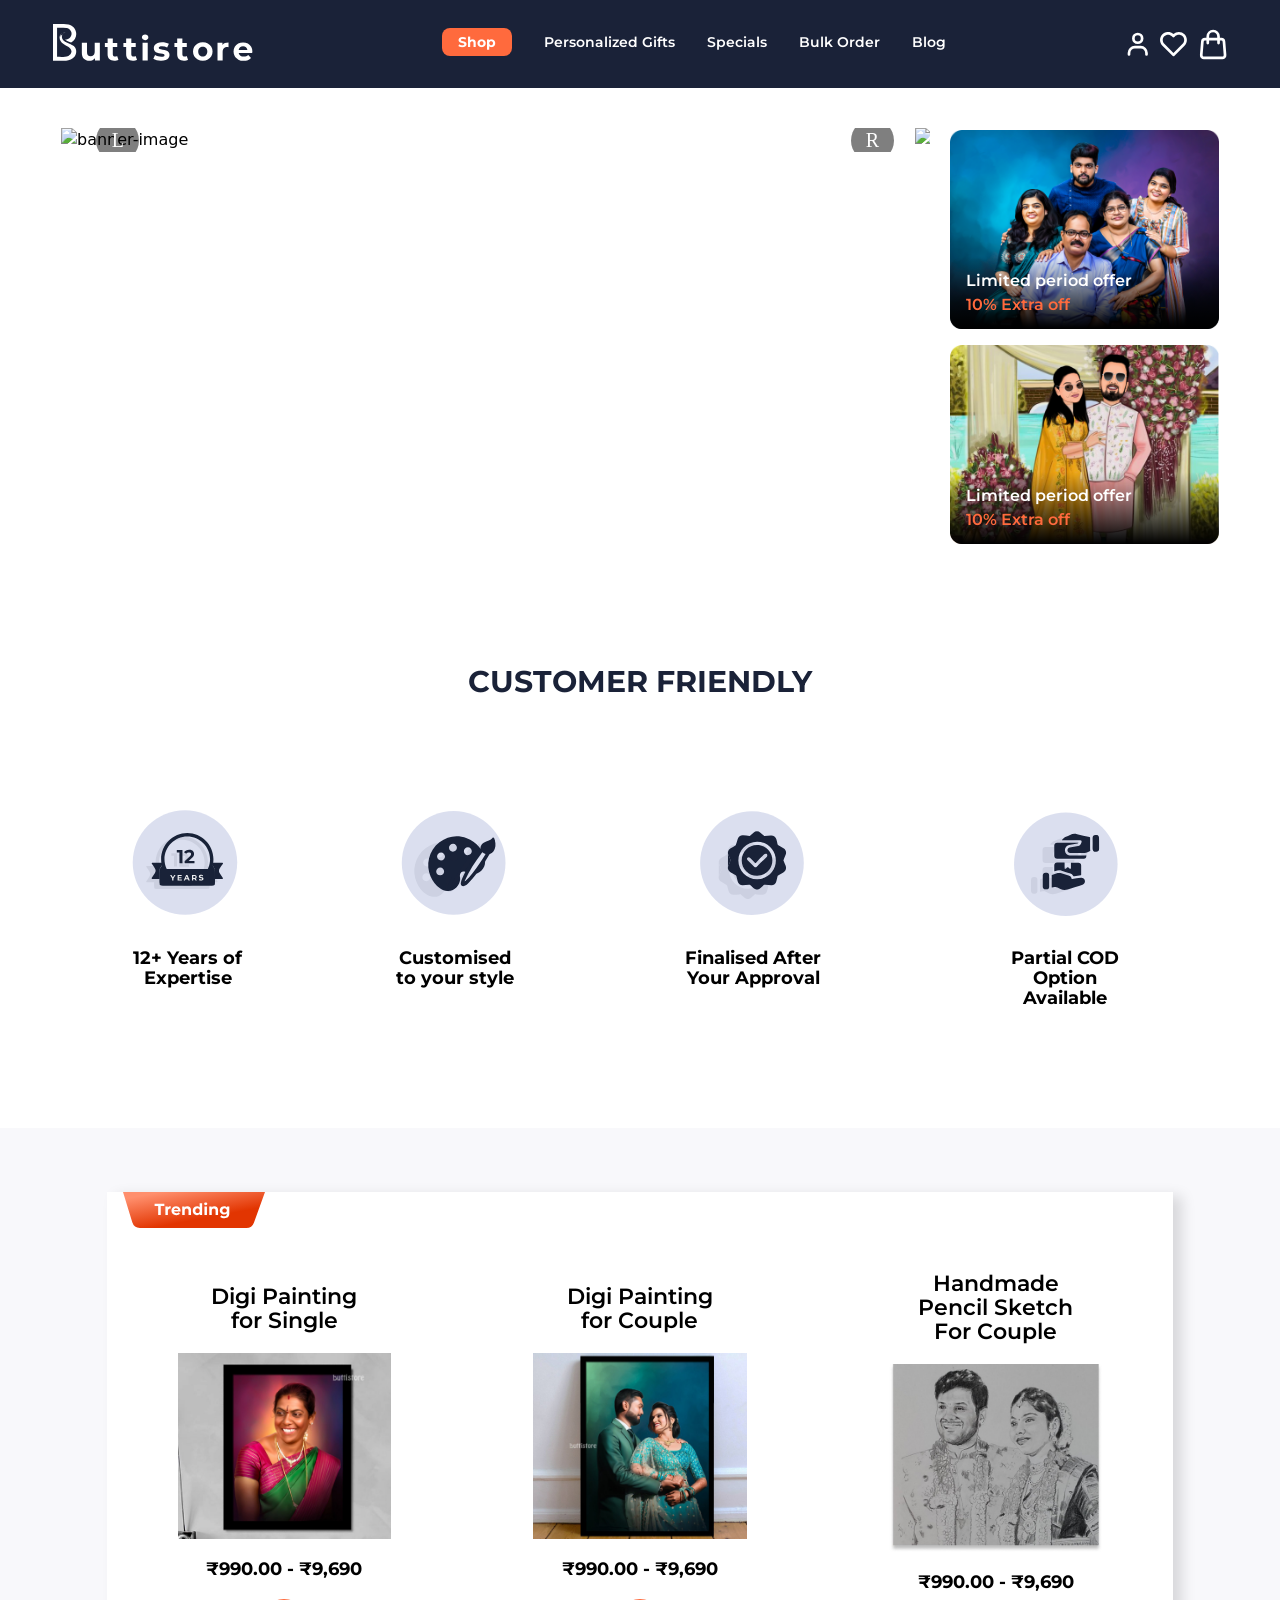
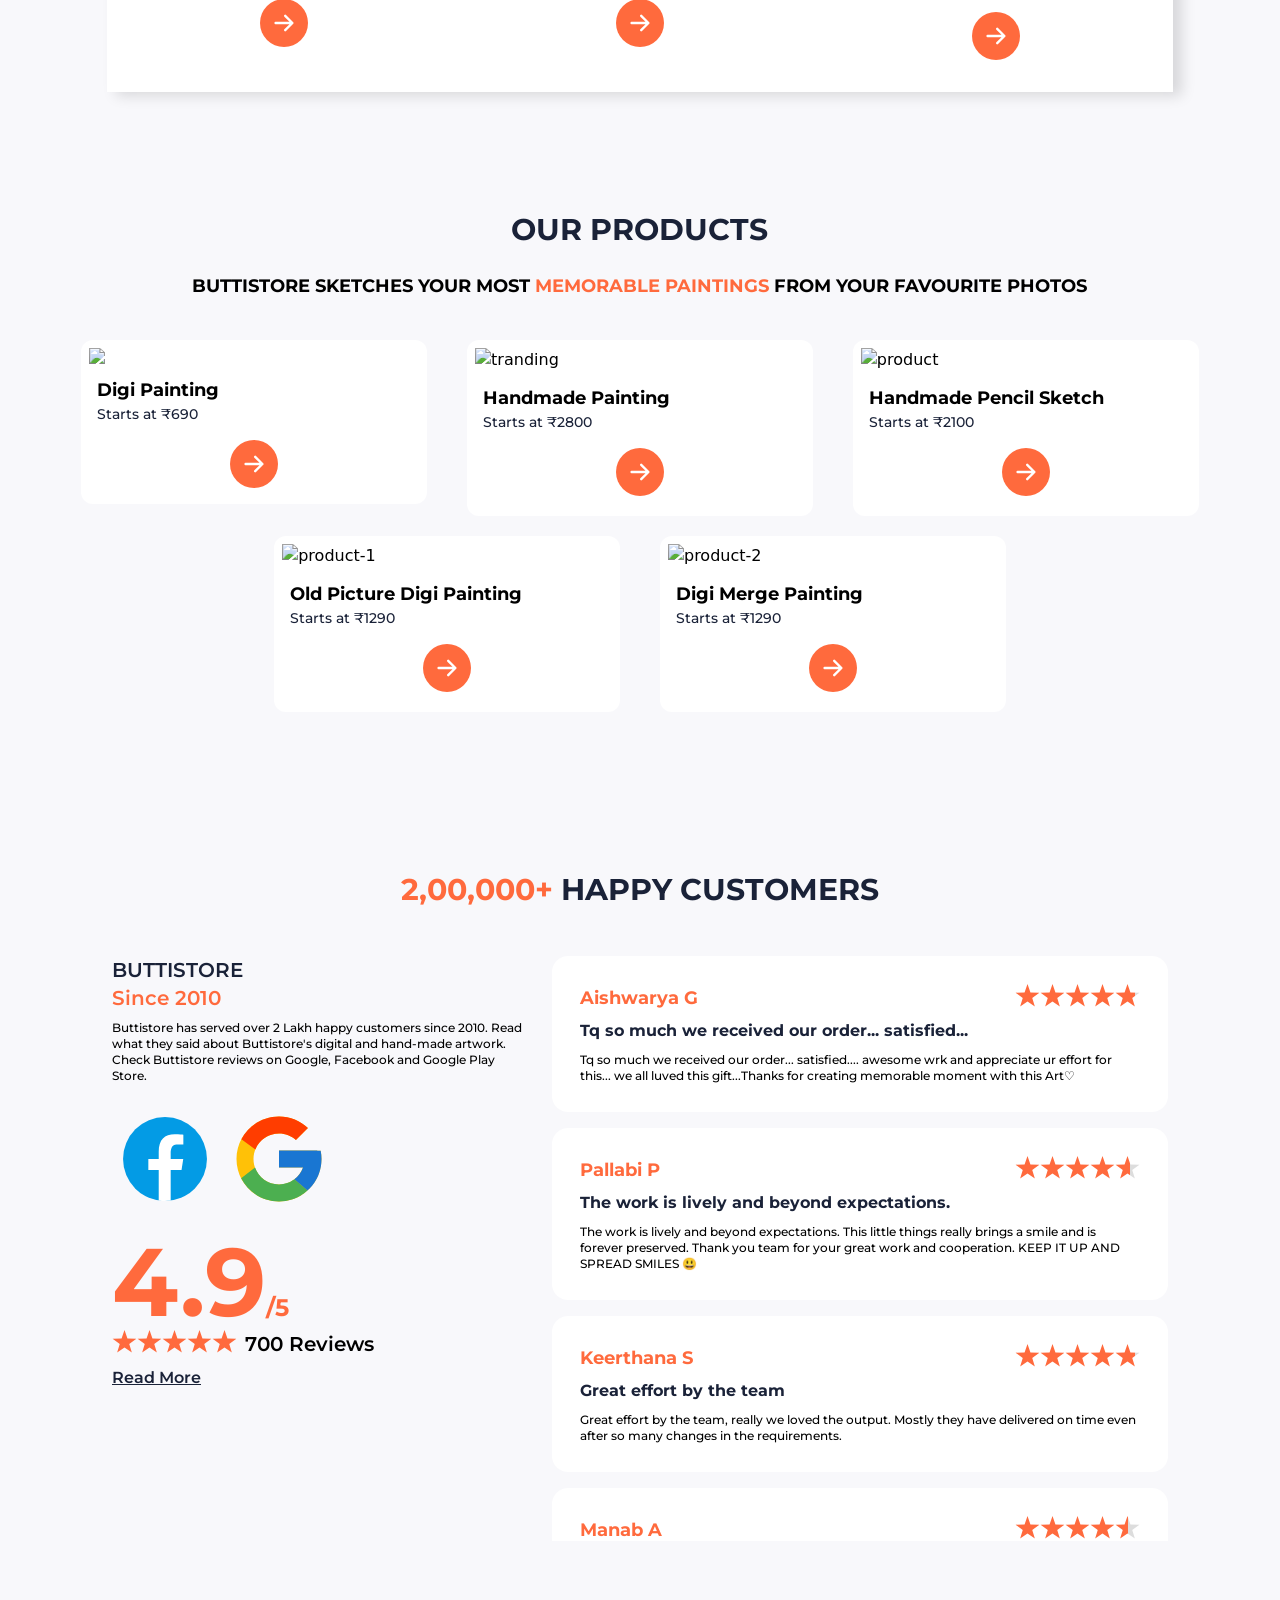
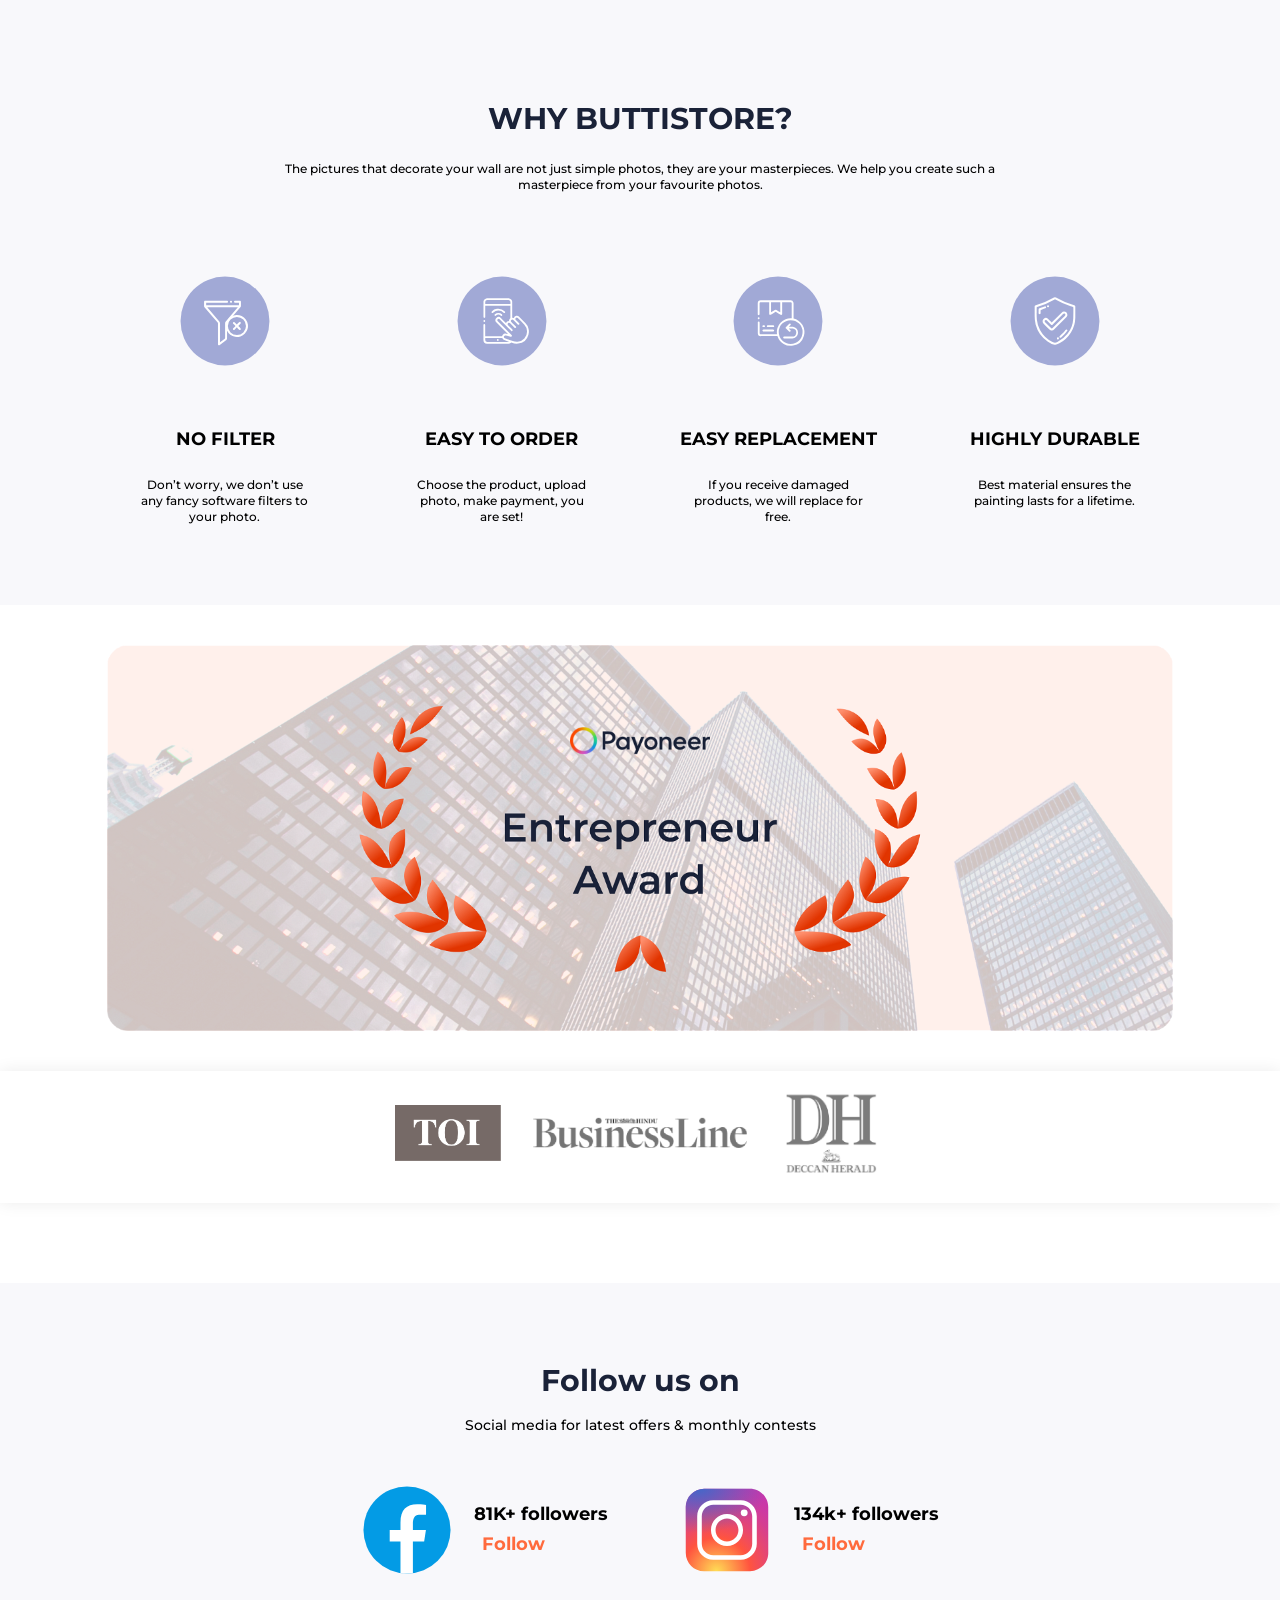
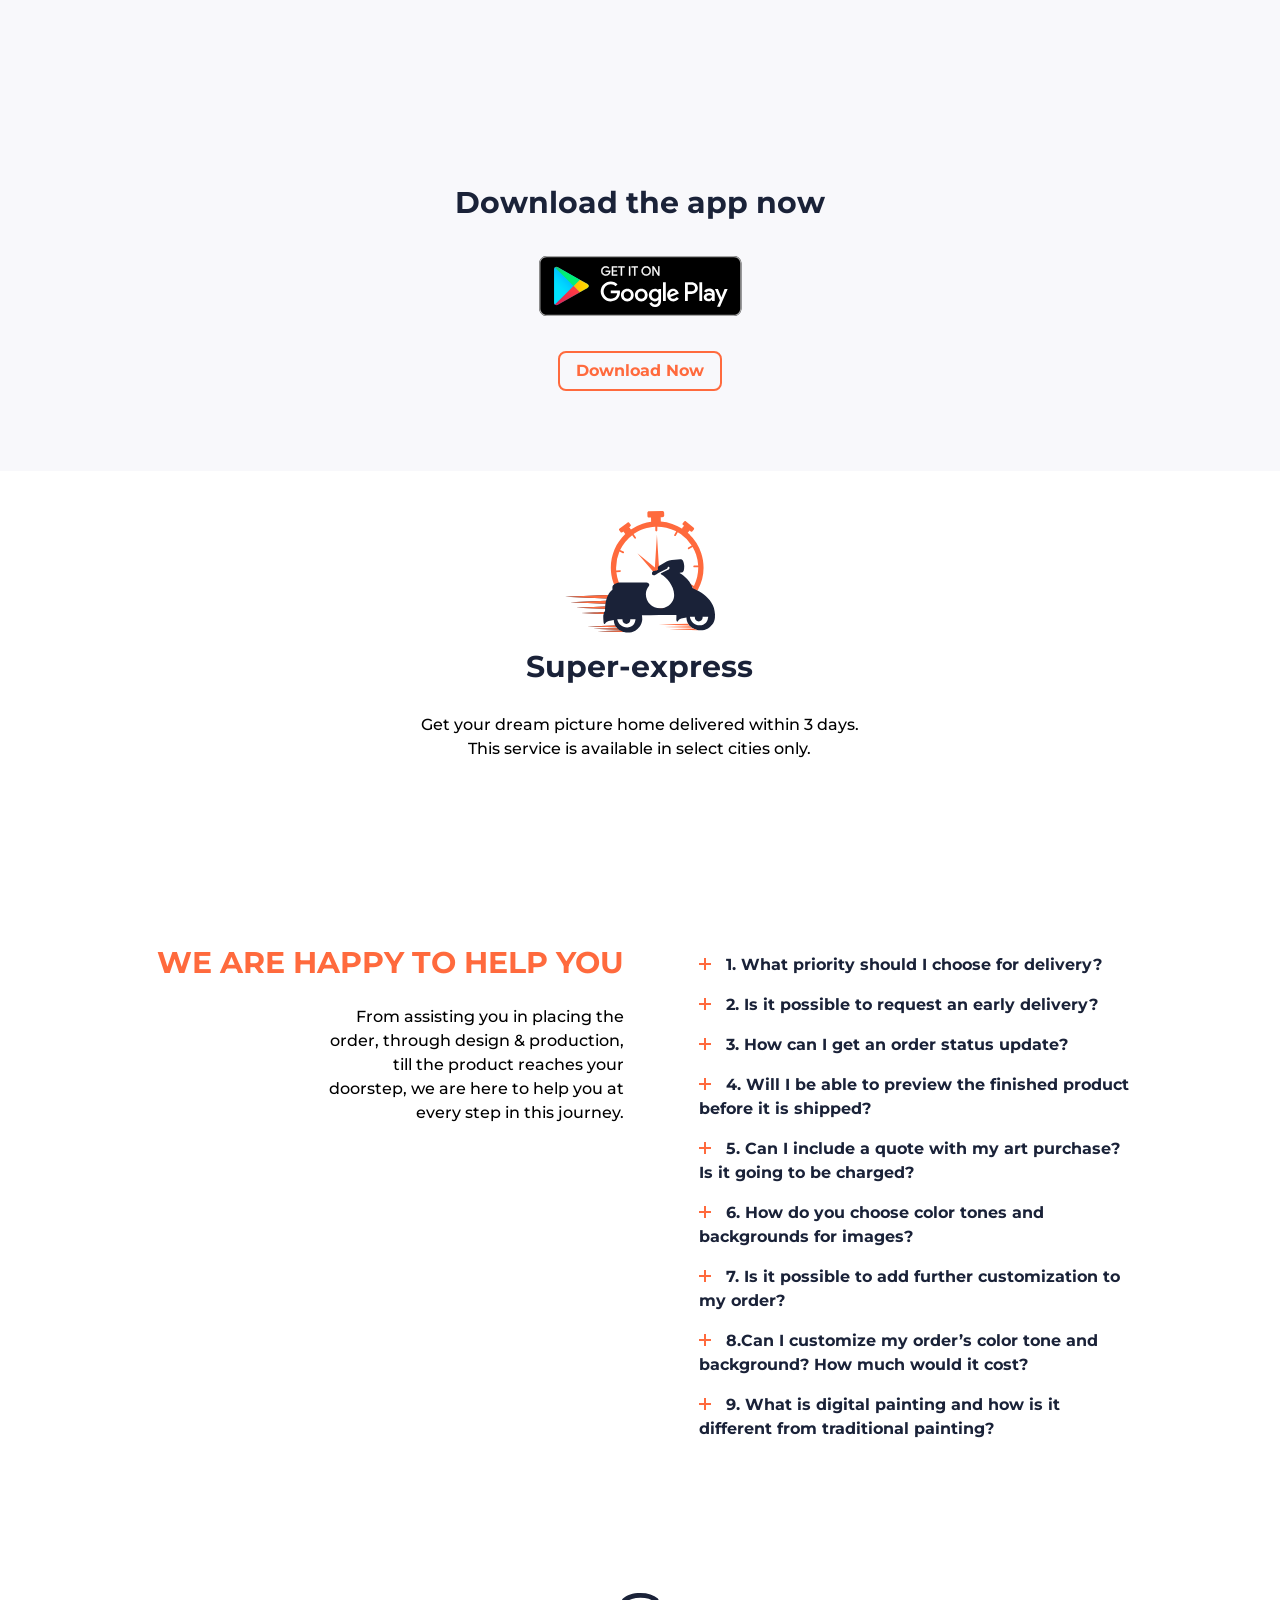
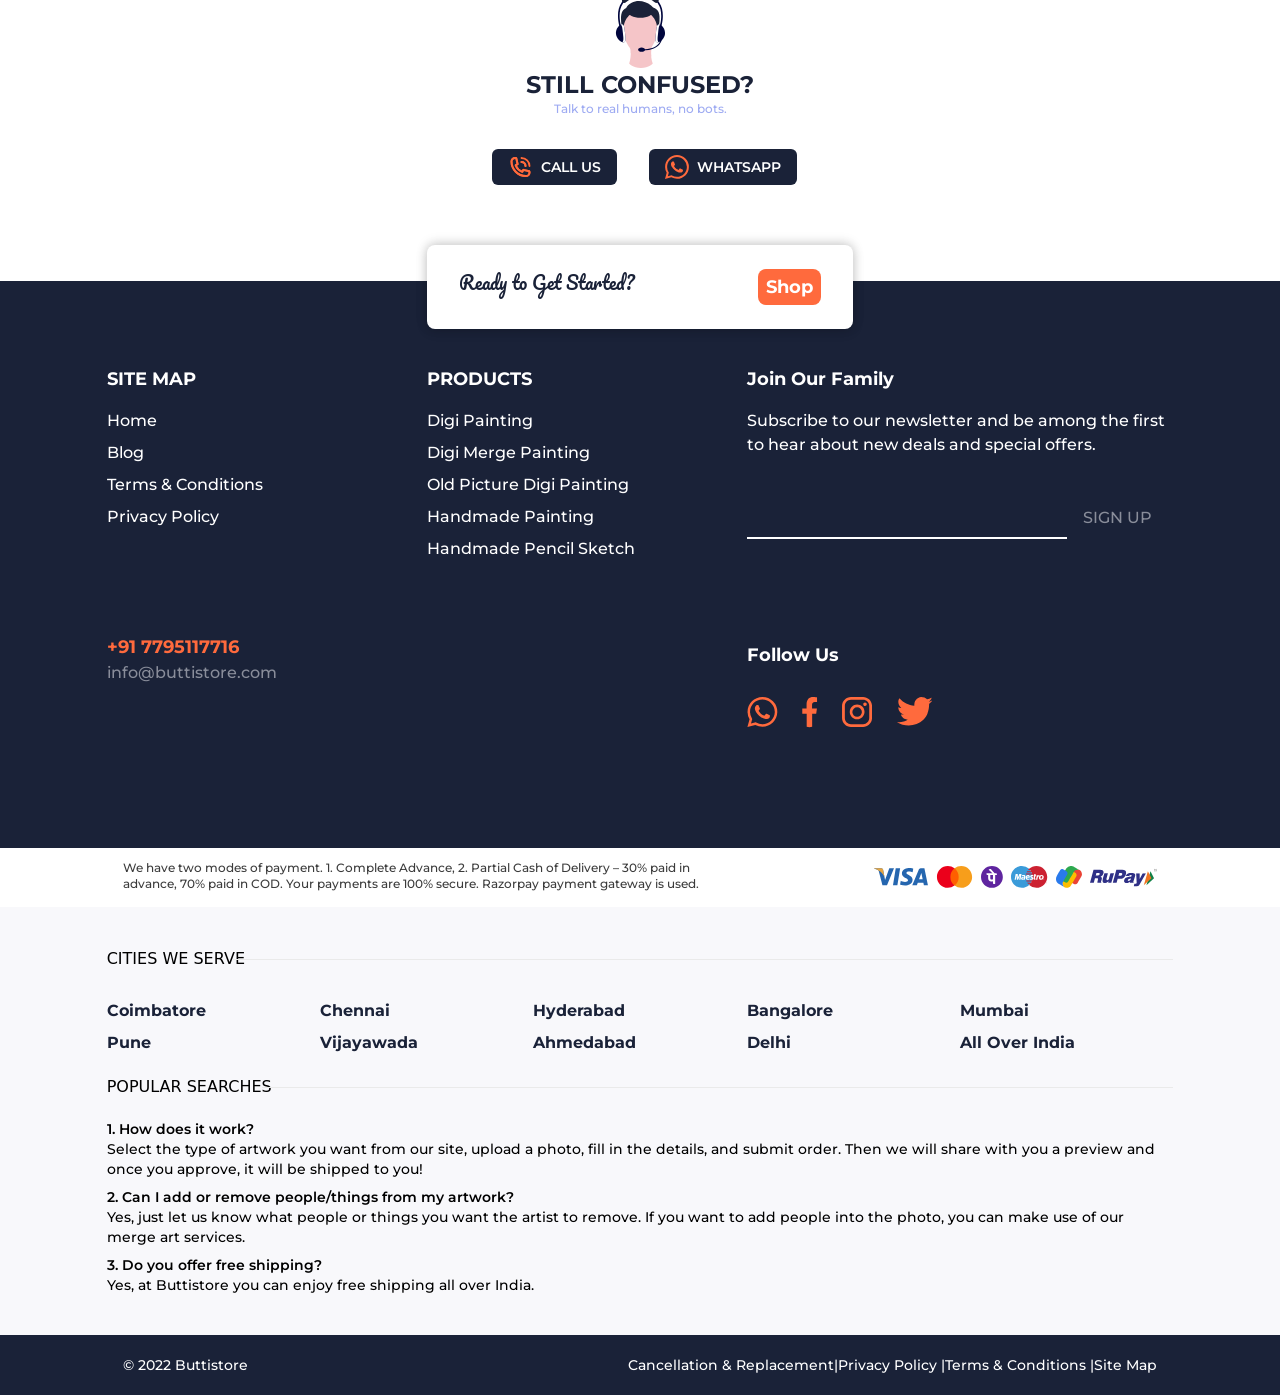
==== index.html @ c13bfc26 "first commit" ====
<!DOCTYPE html>
<html lang="en">

<head>


    <script type="application/ld+json">{
        "@context": "https://schema.org",
        "@type": "LocalBusiness",
        "name": "Buttistore",
        "image": "",
        "@id": "",
        "url": "https://buttistore.com/",
        "telephone": "07795117716",
        "priceRange": "₹990-₹9690",
        "address": {
          "@type": "PostalAddress",
          "streetAddress": "#38, 50 feet road, Mysore Rd, New Timberyard Layout, Bengaluru, Karnataka 560028",
          "addressLocality": "Bangalore",
          "postalCode": "560028",
          "addressCountry": "IN"
        },
        "geo": {
          "@type": "GeoCoordinates",
          "latitude": 12.9433941,
          "longitude": 77.5435586
        },
        "openingHoursSpecification": {
          "@type": "OpeningHoursSpecification",
          "dayOfWeek": [
            "Monday",
            "Tuesday",
            "Wednesday",
            "Thursday",
            "Friday",
            "Saturday",
            "Sunday"
          ],
          "opens": "00:00",
          "closes": "23:59"
        },
        "sameAs": [
          "https://www.facebook.com/buttistore",
          "https://twitter.com/buttistore",
          "https://twitter.com/buttistore",
          "https://buttistore.com/",
          "https://www.sulekha.com/---11174902-contact-address",
          "https://callme.co.in/en/bengaluru/buttistore-38-50-feet-road-mysore-rd-new-timberyard-layout-bengaluru-karnataka-560028-karnataka-mysore-road_wAPiXOYh/0/0?kp=1&sct=804&swrd=Buttistore&swid=0&smid=0&pv=f"
        ] 
      }
      </script><script type="application/ld+json">{
        "@context": "https://schema.org/",
        "@type": "WebSite",
        "name": "Buttistore",
        "url": "https://buttistore.com/",
        "potentialAction": {
          "@type": "SearchAction",
          "target": "{search_term_string}",
          "query-input": "required name=search_term_string"
        }
      }
      </script><script type="application/ld+json">{
        "@context": "https://schema.org",
        "@type": "FAQPage",
        "mainEntity": [{
          "@type": "Question",
          "name": "What priority should I choose for delivery?",
          "acceptedAnswer": {
            "@type": "Answer",
            "text": "We offer 3 priorities - super express, express and standard. Super-express is available in limited pincodes only. You can choose based on your requirement date and location."
          }
        },{
          "@type": "Question",
          "name": "Is it possible to request an early delivery?",
          "acceptedAnswer": {
            "@type": "Answer",
            "text": "Yes, you certainly can. Early deliveries, on the other hand, are dependent on the delivery location. So, before and after placing the order, please confirm the feasibility with the support team."
          }
        },{
          "@type": "Question",
          "name": "How can I get an order status update?",
          "acceptedAnswer": {
            "@type": "Answer",
            "text": "Once the order is placed, it is assigned to one of the process teams. They will contact you via Whatsapp for a preview."
          }
        },{
          "@type": "Question",
          "name": "Will I be able to preview the finished product before it is shipped?",
          "acceptedAnswer": {
            "@type": "Answer",
            "text": "Yes. We proceed with the final processing of the order only when the customer has approved the preview."
          }
        },{
          "@type": "Question",
          "name": "Can I include a quote with my art purchase? Is it going to be charged?",
          "acceptedAnswer": {
            "@type": "Answer",
            "text": "Yes, you can have a quote added to the painting. Contact our process team via Whatsapp to get that done. It is free of charge."
          }
        },{
          "@type": "Question",
          "name": "How do you choose color tones and backgrounds for images?",
          "acceptedAnswer": {
            "@type": "Answer",
            "text": "The background is given based on Dress Color, Ambiance, and Skin Tone."
          }
        },{
          "@type": "Question",
          "name": "Is it possible to add further customization to my order?",
          "acceptedAnswer": {
            "@type": "Answer",
            "text": "Customizations are feasible in some cases but in some, they might not be possible. Before placing an order, discuss it with the sales team and get confirmation. Customization is normally paid separately."
          }
        },{
          "@type": "Question",
          "name": "Can I customize my order’s color tone and background? How much would it cost?",
          "acceptedAnswer": {
            "@type": "Answer",
            "text": "Based on the dress color, ambiance, and skin tone, the artist creates the most appropriate background and color tone. However, by alerting the process team, you can request additional options. Each option will cost Rs. 200."
          }
        },{
          "@type": "Question",
          "name": "What is digital painting and how is it different from traditional painting?",
          "acceptedAnswer": {
            "@type": "Answer",
            "text": "Digital painting is a modern and emerging form of art where the artist uses the modern state to art tools such as graphic tablet and stylus pen instead of acrylic color, canvas, and brush which are mainly used in traditional painting. There is not much difference between the two forms of art except for the tools that the artists employ. Many artists choose digital painting since it is less expensive in the long run (fewer materials) and is required in the fields of animation, illustration, and 2D game art, which are quite a difficult task if we have to choose a traditional painting to perform it."
          }
        }]
      }
      </script>
    <meta charset="UTF-8">
    <meta http-equiv="X-UA-Compatible" content="IE=edge">
    <meta name="viewport" content="width=device-width, initial-scale=1.0">
    <meta name="description"
        content="Buttistore makes a masterpiece artwork of your photo, frames and delivers to your doorstep">
    <meta name="next-head-count" content="7" />
    <title>Get your favourite photos painted.</title>

    <script type="text/javascript" src="//script.crazyegg.com/pages/scripts/0113/4489.js" async=""></script>

    <link rel="preload" href="/_next/static/css/9b02004918e3f225.css" as="style" />
    <link rel="stylesheet" href="/_next/static/css/9b02004918e3f225.css" data-n-g="" /><noscript
        data-n-css=""></noscript>
    <script defer="" nomodule="" src="/_next/static/chunks/polyfills-5cd94c89d3acac5f.js"></script>
    <script defer="" src="/_next/static/chunks/3248.76d41c3b0b2af8ef.js"></script>
    <script defer="" src="/_next/static/chunks/6111.0e7d97c50782b27b.js"></script>
    <script defer="" src="/_next/static/chunks/7098-2194999408ef7c73.js"></script>
    <script defer="" src="/_next/static/chunks/5710.affd9ea4c4576ee8.js"></script>
    <script defer="" src="/_next/static/chunks/6529.e1307064438b3eb3.js"></script>
    <script defer="" src="/_next/static/chunks/1876-4fbe28c59c98d402.js"></script>
    <script defer="" src="/_next/static/chunks/9011.395bbd2dd5d29f8c.js"></script>
    <script defer="" src="/_next/static/chunks/6514.eb7cfa20f8ed9b68.js"></script>

    <script src="/_next/static/javascript/webpack-20a0cce90ad650ea.js" defer=""></script>
    <script src="/_next/static/javascript/framework-a070cbfff3c750c5.js" defer=""></script>
    <script src="/_next/static/javascript/main-02ad56f2576ab266.js" defer=""></script>
    <script src="/_next/static/javascript/_app-531616df2c600f4e.js" defer=""></script>
    <script src="/_next/static/javascript/1829-e7bae4b6ad3ca86d.js" defer=""></script>
    <script src="/_next/static/javascript/1664-ab0c95d8d8af460c.js" defer=""></script>
    <script src="/_next/static/javascript/5675-36f7e75508dfac0d.js" defer=""></script>
    <script src="/_next/static/javascript/7937-448ec58652524db1.js" defer=""></script>
    <script src="/_next/static/javascript/2820-72a01bfd067e2b9f.js" defer=""></script>
    <script src="/_next/static/javascript/index-774509fb194680a1.js" defer=""></script>

    <script src="/_next/static/exrq7-hAmdb0mMUwfirJv/_buildManifest.js" defer=""></script>
    <script src="/_next/static/exrq7-hAmdb0mMUwfirJv/_ssgManifest.js" defer=""></script>
    <script src="/_next/static/exrq7-hAmdb0mMUwfirJv/_middlewareManifest.js" defer=""></script>

</head>

<body>
    <div id="__next" data-reactroot="">

        <div class="fixed top-0 z-50 block w-full py-3 md:hidden bg-primary">
            <div class="w-11/12 mx-auto">
                <div class="flex items-center justify-between">
                    <div><svg xmlns="http://www.w3.org/2000/svg" width="33" height="33" fill="none" viewBox="0 0 33 33">
                            <path stroke="#fff" stroke-linecap="round" stroke-linejoin="round" stroke-width="2.708"
                                d="M4.065 16.25H28.44M4.065 8.125H28.44M4.065 24.375H28.44"></path>
                        </svg></div>
                    <div><a href="/"><svg xmlns="http://www.w3.org/2000/svg" width="122" height="23" fill="none"
                                viewBox="0 0 122 23">
                                <path fill="#F8F8FB"
                                    d="M28.554 11.363V22.23H25.58v-1.297c-.425.47-.917.828-1.498 1.096a4.78 4.78 0 01-1.879.38c-1.431 0-2.55-.424-3.377-1.23-.827-.804-1.252-2.034-1.252-3.667v-6.15h3.153v5.68c0 1.767.738 2.617 2.192 2.617.76 0 1.364-.246 1.811-.738.47-.492.693-1.23.693-2.192v-5.366h3.153-.022zM39.891 21.716c-.29.224-.693.403-1.14.514a5.792 5.792 0 01-1.41.157c-1.296 0-2.302-.335-2.996-1.006-.715-.649-1.073-1.633-1.073-2.93V13.98h-1.655V11.54h1.677V8.903h3.153v2.638h2.706v2.438h-2.706v4.428c0 .47.112.805.358 1.073.224.246.582.38 1.007.38.492 0 .916-.134 1.274-.402l.805 2.258zM51.208 21.716c-.29.224-.693.403-1.14.514a5.792 5.792 0 01-1.409.157c-1.297 0-2.303-.335-2.996-1.006-.716-.649-1.074-1.633-1.074-2.93V13.98h-1.677V11.54h1.677V8.903h3.153v2.638h2.684v2.438H47.72v4.428c0 .47.112.805.358 1.073.223.246.581.38 1.006.38.492 0 .917-.134 1.275-.402l.85 2.258zM54.74 9.35c-.38-.358-.558-.76-.558-1.252s.178-.917.559-1.253c.38-.357.827-.514 1.409-.514.58 0 1.05.157 1.408.492.38.335.56.716.56 1.208 0 .536-.18.939-.56 1.297-.38.357-.827.514-1.408.514-.56 0-1.03-.157-1.41-.492zm-.156 2.013h3.153V22.23h-3.153V11.363zM63.217 22.074c-.85-.224-1.544-.515-2.058-.828l1.051-2.28c.492.29 1.074.559 1.767.76.693.179 1.364.29 2.012.29 1.342 0 1.99-.335 1.99-1.006 0-.29-.178-.537-.558-.67-.38-.135-.917-.247-1.678-.358-.872-.135-1.632-.269-2.191-.47a3.448 3.448 0 01-1.498-.917c-.425-.447-.627-1.073-.627-1.9 0-.694.202-1.298.604-1.834.403-.537.984-.94 1.745-1.253.76-.313 1.677-.447 2.683-.447.76 0 1.52.09 2.303.246.76.157 1.387.403 1.879.693L69.59 14.36c-.94-.537-1.99-.805-3.131-.805-.67 0-1.185.09-1.498.268-.358.18-.515.448-.515.716 0 .358.18.581.56.693.38.134.939.246 1.744.402.872.135 1.632.291 2.169.47.559.157 1.073.47 1.476.917.425.447.626 1.073.626 1.856 0 .67-.201 1.275-.604 1.811-.402.537-1.006.917-1.767 1.23-.76.269-1.699.447-2.75.447-.962.023-1.834-.089-2.684-.29zM82.312 21.716c-.29.224-.693.403-1.14.514a5.792 5.792 0 01-1.41.157c-1.296 0-2.303-.335-2.996-1.006-.715-.649-1.073-1.633-1.073-2.93V13.98h-1.677V11.54h1.677V8.903h3.153v2.638h2.706v2.438h-2.706v4.428c0 .47.112.805.358 1.073.223.246.581.38 1.006.38.492 0 .917-.134 1.275-.402l.827 2.258zM88.218 21.671c-.895-.492-1.633-1.14-2.125-1.99-.514-.85-.76-1.811-.76-2.907 0-1.073.246-2.035.76-2.907.515-.85 1.23-1.498 2.125-1.99.894-.492 1.945-.716 3.086-.716 1.14 0 2.169.224 3.063.716.895.492 1.61 1.14 2.125 1.99.514.85.76 1.811.76 2.907 0 1.073-.246 2.035-.76 2.907-.515.872-1.23 1.498-2.125 1.99-.894.492-1.923.716-3.063.716-1.163 0-2.192-.224-3.086-.716zm5.053-2.683c.515-.56.783-1.275.783-2.192 0-.916-.246-1.654-.782-2.191-.515-.56-1.186-.805-1.99-.805-.806 0-1.477.268-1.99.805-.538.559-.784 1.274-.784 2.191 0 .917.246 1.655.783 2.192.537.559 1.185.805 1.99.805.805 0 1.476-.246 1.99-.805zM104.787 11.609c.648-.269 1.364-.403 2.191-.403v2.93c-.358-.023-.581-.045-.693-.045-.895 0-1.61.246-2.124.76-.515.514-.761 1.252-.761 2.281v5.12h-3.13V11.386h3.018v1.431c.358-.537.873-.94 1.499-1.207zM121.402 17.691h-8.229c.134.671.492 1.208 1.051 1.61.559.403 1.23.582 2.057.582.559 0 1.073-.09 1.498-.246.448-.157.828-.448 1.23-.783l1.677 1.811c-1.028 1.186-2.527 1.767-4.472 1.767-1.23 0-2.326-.224-3.243-.716-.939-.492-1.677-1.14-2.169-1.99-.514-.85-.76-1.811-.76-2.907 0-1.073.246-2.013.76-2.885a5.395 5.395 0 012.08-1.99c.872-.492 1.878-.716 2.974-.716 1.074 0 2.013.224 2.907.694a5.365 5.365 0 012.035 1.968c.492.85.738 1.856.738 2.996-.067-.022-.089.268-.134.805zm-7.38-3.51c-.492.402-.782.939-.872 1.654h5.345c-.112-.693-.403-1.23-.872-1.655-.47-.425-1.074-.626-1.789-.626-.716.022-1.32.246-1.812.626zM13.64 14.605c-.11-.246-.268-.402-.446-.604l-.38-.402c-.739-.716-1.834-1.208-2.796-1.61-.894-.358-1.833-.671-2.639-1.185-.827-.515-1.565-1.23-1.833-2.17-.29-.916-.067-2.057.715-2.638-.38.29-.738.648-1.006 1.05a3.02 3.02 0 01.425-.737 3.638 3.638 0 00-.738 1.096c.09-.515.358-1.007.738-1.387a4.34 4.34 0 00-1.208 1.923c-.022-.47.09-.939.313-1.364l-.402.47c.402-.872 1.051-1.655 1.878-2.17A5.963 5.963 0 004.472 6.6a.31.31 0 01.045-.246c-.783 1.185-.604 2.817.112 4.003.738 1.207 1.923 2.057 3.175 2.705 1.521.783 3.265 1.588 3.444 3.511.023.134.023.268 0 .403-.112 1.05-.872 2.057-1.856 2.46-2.102.827-4.651.603-6.91.558V2.284h3.444c.783-.023 1.565.044 2.326.201a3.549 3.549 0 012.66 1.878l.068.135.022.044.067.134.023.068.044.111.023.067a.202.202 0 01.022.112.169.169 0 01.022.09c0 .022.023.067.023.112 0 .022.022.067.022.111 0 .045.023.067.023.112 0 .023.022.09.022.134V6.13c0 .067-.022.112-.022.157v.022c0 .067-.023.112-.023.179v.022c-.022.067-.022.112-.045.18a3.533 3.533 0 01-.782 1.52c-.023.022-.045.067-.067.067l-.045.067c-.738.738-1.878 1.252-2.93 1.14.604.627 1.834 1.275 3.623 1.834l.022-.022c1.946-1.007 3.154-3.042 3.154-5.21 0-2.818-1.99-5.211-4.741-5.77a13.406 13.406 0 00-3.13-.313H0v22.384s6.015.157 7.96-.022c1.924-.179 3.937-.827 5.122-2.348.85-1.051 1.185-2.482 1.028-3.824a4.3 4.3 0 00-.47-1.588zM5.234 7.382c.044.023 0 .067 0 0zm.134-.201a.17.17 0 00-.045.112c0 .022-.022.067-.022.09-.023-.023-.023 0-.067-.023.022-.09.067-.179.112-.268.022-.023-.045 0-.023-.023.045-.022.067-.067.112-.112.045.023-.045.112-.022.157-.045.022-.045.045-.045.067z">
                                </path>
                                <path fill="#F8F8FB" fill-rule="evenodd"
                                    d="M4.45 7.047c.022-.09.089-.269.156-.313-.09.09-.112.223-.157.313zM4.517 6.018c.022-.022.022-.067.022-.089.045-.022.09-.112.157-.157-.022.045-.045.068-.067.112-.022.023-.022.023-.045.067-.045 0-.067.045-.067.067zM5.524 8.253c-.022-.022-.022-.066 0-.066.022.022 0 .044 0 .066zM5.568 8.164c-.022 0 0-.044 0-.066.022 0 0 .066 0 .066zM5.322 7.896c-.022-.022 0-.044.022-.066 0 0-.022.022-.022.066zM5.612 7.808c0-.023-.022-.023-.022-.045 0-.023.022-.045.022-.067v.112zM5.076 7.07c0-.113.135-.247.18-.336.022 0-.09.156-.09.2-.022.023-.022.046-.045.068-.022 0-.022.045-.045.067zM5.815 6.219c-.022-.022-.022-.022.023-.044.022 0 .022 0 .022.022l-.045.022zM6.06 5.75a.68.68 0 01.29-.202c.022-.022 0-.022.022-.022.045-.022.157-.09.067-.022-.067.044-.111.09-.178.134-.067.022-.135.067-.202.112zM6.285 5.95c.022-.022.022-.044.066-.066 0 .022-.044.066-.066.066zM5.904 5.236c0-.023.067-.045.09-.068 0 .023-.045.068-.09.068zM6.306 5.817c.022-.022.067-.067.112-.09.022 0-.09.068-.112.09zM6.394 5.862a.49.49 0 01.113-.09c-.023.045-.068.068-.113.09zM5.949 5.055c-.022-.022.044-.044.066-.066 0 0-.044.022-.066.066zM6.082 5.146a.803.803 0 01.224-.157c-.067.067-.157.112-.224.157zM6.529 5.75a.683.683 0 01.157-.112c-.022.045-.112.068-.157.112zM6.507 5.413l.066-.066c.022.022-.022.066-.066.066zM6.642 5.415c.022-.023.045-.023.09-.068 0 .023-.068.068-.09.068zM6.775 5.436c0-.022.066-.066.066-.022-.022.022-.022 0-.022 0-.044 0-.022 0-.044.022zM5.635 5.012c.045-.022.09-.067.157-.09a1.288 1.288 0 01-.157.09zM5.636 4.967c-.022-.022.066-.066.066-.022-.022-.022-.044 0-.066.022zM6.038 5.28c.022-.022.022 0 .067-.022.022 0 0 .022 0 .022.067-.022.09-.067.134-.09v.023c.023-.022.067-.067.112-.067a.36.36 0 00.157-.09c-.112.112-.38.246-.492.336 0-.023.111-.067.111-.112-.022-.022-.089.045-.089 0zM6.485 5.683c.022 0 0 0 0 0-.022-.022.044-.022.044-.022 0 .022-.132.088-.044.022z"
                                    clip-rule="evenodd"></path>
                                <path fill="#F8F8FB" fill-rule="evenodd"
                                    d="M7.222 5.168c.09-.022.157-.067.246-.09-.067.068-.268.113-.29.18-.023 0-.045.022-.068.022-.09.067-.179.134-.29.179-.112.067-.202.112-.291.179a.419.419 0 01.156-.134.348.348 0 00.18-.134c.022 0 0 0-.023.022.134-.067.29-.134.38-.224zM5.635 4.9l.066-.067c.022 0-.022.066-.066.066z"
                                    clip-rule="evenodd"></path>
                                <path fill="#F8F8FB" d="M5.904 5.862a.27.27 0 00-.113.112c.023-.045.068-.067.113-.112z">
                                </path>
                            </svg></a></div>
                    <div class="flex items-center space-x-3 opacity-0 pointer-events-none"><a href="/cart">
                            <div class="relative "><svg xmlns="http://www.w3.org/2000/svg" width="28" height="31"
                                    fill="none" viewBox="0 0 28 31">
                                    <path stroke="#fff" stroke-linecap="round" stroke-linejoin="round"
                                        stroke-width="2.692"
                                        d="M3.355 12.554a2.692 2.692 0 012.684-2.477h16.232a2.692 2.692 0 012.685 2.477l1.08 13.461a2.693 2.693 0 01-2.682 2.908H4.957a2.695 2.695 0 01-2.683-2.908l1.081-13.461v0z">
                                    </path>
                                    <path stroke="#fff" stroke-linecap="round" stroke-linejoin="round"
                                        stroke-width="2.692" d="M19.54 14.115v-6.73a5.385 5.385 0 10-10.77 0v6.73">
                                    </path>
                                </svg><span
                                    class="bg-white text-accent pera-9 absolute top-4 rounded-full text-center px-1.5">0</span>
                            </div>
                        </a></div>
                </div>
            </div>
        </div>
        <div class="sticky top-0 z-50 hidden py-6 md:block bg-primary">
            <div class="w-11/12 mx-auto">
                <div class="flex items-center justify-between"><a href="/"><svg width="1em" height="1em" fill="none"
                            xmlns="http://www.w3.org/2000/svg" class="h-10 w-52">
                            <path
                                d="M46.85 18.643v17.83h-4.88v-2.127a7.47 7.47 0 0 1-2.458 1.798 7.838 7.838 0 0 1-3.082.623c-2.348 0-4.183-.697-5.54-2.018-1.358-1.32-2.055-3.338-2.055-6.017v-10.09h5.173v9.32c0 2.898 1.211 4.293 3.596 4.293 1.247 0 2.238-.404 2.972-1.211.77-.807 1.137-2.018 1.137-3.596v-8.805h5.173-.036ZM65.45 35.63c-.478.367-1.138.66-1.872.844-.734.183-1.504.257-2.311.257-2.128 0-3.78-.55-4.917-1.651-1.174-1.064-1.76-2.679-1.76-4.807v-7.338h-2.716v-3.999h2.752v-4.33h5.173v4.33h4.44v4h-4.44V30.2c0 .77.184 1.32.587 1.761.367.404.954.624 1.651.624.807 0 1.504-.22 2.091-.66l1.321 3.705ZM84.016 35.63c-.477.367-1.137.66-1.87.844-.735.183-1.505.257-2.312.257-2.128 0-3.78-.55-4.917-1.651-1.174-1.064-1.761-2.679-1.761-4.807v-7.338h-2.752v-3.999h2.752v-4.33h5.173v4.33h4.403v4h-4.44V30.2c0 .77.184 1.32.588 1.761.367.404.954.624 1.65.624.808 0 1.505-.22 2.092-.66l1.394 3.705ZM89.814 15.34c-.624-.586-.917-1.247-.917-2.054 0-.807.293-1.504.917-2.054.624-.587 1.357-.844 2.311-.844s1.725.257 2.312.807c.623.55.917 1.174.917 1.981 0 .88-.294 1.541-.917 2.128-.624.587-1.358.844-2.312.844-.917 0-1.688-.257-2.311-.807Zm-.257 3.303h5.173v17.831h-5.173V18.643ZM103.718 36.217c-1.394-.367-2.531-.844-3.375-1.357l1.724-3.743c.807.477 1.761.918 2.899 1.248 1.137.293 2.238.477 3.302.477 2.201 0 3.265-.55 3.265-1.651 0-.477-.293-.88-.917-1.101-.624-.22-1.504-.404-2.752-.587-1.431-.22-2.678-.44-3.595-.77a5.664 5.664 0 0 1-2.459-1.505c-.697-.734-1.027-1.761-1.027-3.119 0-1.137.33-2.128.991-3.008.66-.88 1.614-1.541 2.861-2.055 1.248-.513 2.752-.733 4.403-.733 1.248 0 2.495.146 3.779.403 1.248.257 2.275.66 3.082 1.137l-1.724 3.706c-1.541-.88-3.266-1.32-5.137-1.32-1.1 0-1.944.146-2.458.44-.587.293-.844.733-.844 1.174 0 .587.294.954.917 1.137.624.22 1.541.404 2.862.66 1.431.22 2.679.477 3.559.771.917.257 1.761.77 2.422 1.504.697.734 1.027 1.761 1.027 3.046 0 1.1-.33 2.09-.991 2.971-.66.88-1.651 1.505-2.898 2.018-1.248.44-2.789.734-4.513.734a17.062 17.062 0 0 1-4.403-.477ZM135.049 35.63c-.477.367-1.137.66-1.871.844-.734.183-1.504.257-2.311.257-2.128 0-3.779-.55-4.917-1.651-1.174-1.064-1.761-2.679-1.761-4.807v-7.338h-2.751v-3.999h2.751v-4.33h5.174v4.33h4.439v4h-4.439V30.2c0 .77.183 1.32.587 1.761.366.404.953.624 1.651.624.807 0 1.504-.22 2.091-.66l1.357 3.705ZM144.738 35.557c-1.468-.807-2.678-1.871-3.486-3.266-.844-1.394-1.247-2.971-1.247-4.77 0-1.76.403-3.338 1.247-4.769.844-1.394 2.018-2.458 3.486-3.265 1.467-.808 3.192-1.174 5.063-1.174 1.871 0 3.559.366 5.027 1.174 1.467.807 2.641 1.87 3.485 3.265.844 1.394 1.248 2.972 1.248 4.77 0 1.76-.404 3.338-1.248 4.77-.844 1.43-2.018 2.458-3.485 3.265-1.468.807-3.156 1.174-5.027 1.174-1.908 0-3.596-.367-5.063-1.174Zm8.292-4.403c.844-.917 1.284-2.091 1.284-3.596 0-1.504-.404-2.715-1.284-3.595-.844-.918-1.945-1.321-3.266-1.321-1.32 0-2.421.44-3.265 1.32-.881.918-1.284 2.092-1.284 3.596 0 1.505.403 2.715 1.284 3.596.881.917 1.945 1.32 3.265 1.32 1.321 0 2.422-.403 3.266-1.32ZM171.926 19.046c1.064-.44 2.238-.66 3.596-.66v4.806c-.587-.037-.954-.073-1.138-.073-1.467 0-2.641.403-3.485 1.247-.844.844-1.248 2.055-1.248 3.743v8.401h-5.136V18.68h4.953v2.347c.587-.88 1.431-1.54 2.458-1.98ZM199.185 29.026h-13.502c.221 1.1.808 1.981 1.725 2.642.917.66 2.018.954 3.375.954.918 0 1.761-.147 2.459-.404.733-.257 1.357-.734 2.018-1.284l2.751 2.972c-1.687 1.944-4.146 2.898-7.338 2.898-2.018 0-3.815-.367-5.32-1.174-1.541-.807-2.752-1.871-3.559-3.265-.844-1.395-1.247-2.972-1.247-4.77 0-1.761.403-3.302 1.247-4.733a8.848 8.848 0 0 1 3.412-3.265c1.431-.808 3.082-1.174 4.88-1.174 1.761 0 3.302.367 4.77 1.137 1.394.77 2.495 1.835 3.339 3.229.807 1.394 1.21 3.045 1.21 4.916-.11-.036-.146.44-.22 1.321Zm-12.107-5.76c-.808.66-1.284 1.54-1.431 2.715h8.769c-.184-1.138-.661-2.018-1.431-2.715-.771-.697-1.761-1.028-2.935-1.028-1.175.037-2.165.404-2.972 1.028ZM22.38 23.963c-.183-.404-.44-.66-.733-.99l-.624-.66c-1.21-1.175-3.008-1.982-4.586-2.643-1.468-.587-3.009-1.1-4.33-1.944-1.357-.844-2.568-2.018-3.008-3.56-.477-1.503-.11-3.375 1.174-4.329-.624.478-1.21 1.065-1.65 1.725.183-.44.403-.844.696-1.21a5.967 5.967 0 0 0-1.21 1.797c.146-.844.586-1.651 1.21-2.275a7.122 7.122 0 0 0-1.981 3.155 4.366 4.366 0 0 1 .514-2.238l-.66.77c.66-1.43 1.724-2.714 3.081-3.558a9.784 9.784 0 0 0-2.935 2.825.51.51 0 0 1 .073-.403c-1.284 1.944-.99 4.622.184 6.567 1.21 1.981 3.155 3.375 5.21 4.44 2.495 1.284 5.357 2.605 5.65 5.76.037.22.037.44 0 .66-.183 1.725-1.43 3.376-3.045 4.036-3.45 1.358-7.632.99-11.337.917V3.747h5.65a16.598 16.598 0 0 1 3.816.33c1.87.257 3.522 1.431 4.366 3.082l.11.22.036.074.11.22.037.11.074.183.036.11c.037.074.037.11.037.184.037.073.037.11.037.147 0 .036.036.11.036.183 0 .037.037.11.037.183 0 .074.037.11.037.184 0 .037.036.147.036.22v.88c0 .11-.036.184-.036.258v.036c0 .11-.037.184-.037.294v.036c-.037.11-.037.184-.073.294a5.797 5.797 0 0 1-1.285 2.495c-.036.037-.073.11-.11.11l-.073.11c-1.21 1.21-3.082 2.055-4.806 1.871.99 1.027 3.008 2.091 5.943 3.009l.037-.037c3.192-1.651 5.173-4.99 5.173-8.549 0-4.623-3.265-8.548-7.778-9.466a21.995 21.995 0 0 0-5.136-.513H0V36.73s9.87.257 13.062-.037c3.155-.293 6.457-1.357 8.402-3.852 1.394-1.724 1.944-4.072 1.687-6.274a7.052 7.052 0 0 0-.77-2.605ZM8.586 12.113c.074.036 0 .11 0 0Zm.22-.33a.28.28 0 0 0-.073.183c0 .036-.037.11-.037.146-.036-.036-.036 0-.11-.036.037-.147.11-.294.184-.44.037-.037-.074 0-.037-.037.074-.037.11-.11.184-.184.073.037-.074.184-.037.257-.073.037-.073.073-.073.11Z"
                                fill="#fff"></path>
                            <path fill-rule="evenodd" clip-rule="evenodd"
                                d="M7.301 11.562c.037-.147.147-.44.257-.514-.147.147-.183.367-.257.514ZM7.411 9.875c.037-.037.037-.11.037-.147.073-.037.147-.184.257-.257-.037.073-.074.11-.11.183-.037.037-.037.037-.074.11-.073 0-.11.074-.11.11ZM9.064 13.542c-.036-.036-.036-.109 0-.109.036.036 0 .073 0 .109ZM9.135 13.395c-.036 0 0-.072 0-.109.036 0 0 .11 0 .11ZM8.733 12.955c-.036-.037 0-.073.036-.11 0 0-.036.037-.036.11ZM9.209 12.809c0-.037-.037-.037-.037-.073 0-.037.037-.073.037-.11v.183ZM8.33 11.598c0-.183.22-.403.293-.55.037 0-.147.257-.147.33-.037.037-.037.074-.073.11-.037 0-.037.074-.074.11ZM9.54 10.204c-.036-.037-.036-.037.036-.073.037 0 .037 0 .037.036l-.073.037ZM9.943 9.434c.11-.147.293-.257.477-.33.036-.037 0-.037.036-.037.074-.037.257-.147.11-.037-.11.073-.183.147-.293.22-.11.037-.22.11-.33.184ZM10.31 9.763c.036-.036.036-.072.109-.109 0 .037-.073.11-.109.11ZM9.686 8.59c0-.037.11-.073.146-.11 0 .037-.073.11-.146.11ZM10.346 9.543a.795.795 0 0 1 .182-.146c.037 0-.146.11-.182.146ZM10.492 9.617a.796.796 0 0 1 .183-.146c-.037.073-.11.11-.183.146ZM9.76 8.295c-.036-.036.073-.073.109-.109 0 0-.073.036-.109.109ZM9.98 8.443c.11-.11.22-.184.366-.257-.11.11-.257.183-.367.257ZM10.713 9.433a1.11 1.11 0 0 1 .256-.183c-.037.074-.183.11-.256.183ZM10.677 8.882l.108-.109c.037.036-.036.109-.108.109ZM10.896 8.883c.037-.037.073-.037.147-.11 0 .037-.11.11-.147.11ZM11.117 8.92c0-.037.11-.11.11-.037-.037.036-.037 0-.037 0-.073 0-.036 0-.073.036ZM9.245 8.222c.073-.036.147-.11.256-.146-.11.073-.183.11-.256.146ZM9.246 8.15c-.037-.037.108-.11.108-.037-.036-.036-.072 0-.108.036ZM9.907 8.663c.037-.036.037 0 .11-.036.037 0 0 .036 0 .036.11-.036.147-.11.22-.146v.036c.037-.036.11-.11.184-.11a.59.59 0 0 0 .257-.147c-.184.184-.624.404-.808.55 0-.036.184-.11.184-.183-.037-.036-.147.074-.147 0ZM10.64 9.324c.037 0 0 0 0 0-.036-.037.073-.037.073-.037 0 .037-.217.145-.072.037Z"
                                fill="#fff"></path>
                            <path fill-rule="evenodd" clip-rule="evenodd"
                                d="M11.85 8.48c.147-.037.257-.11.404-.147-.11.11-.44.183-.477.294-.037 0-.073.036-.11.036-.147.11-.293.22-.477.294-.183.11-.33.183-.477.293a.688.688 0 0 1 .257-.22.57.57 0 0 0 .293-.22c.037 0 0 0-.036.037.22-.11.477-.22.623-.367ZM9.245 8.039l.11-.11c.035 0-.037.11-.11.11Z"
                                fill="#fff"></path>
                            <path d="M9.686 9.617a.44.44 0 0 0-.183.183c.036-.073.11-.11.183-.183Z" fill="#fff"></path>
                        </svg></a>
                    <div class="">
                        <ul class="hidden space-x-8 md:flex"><a
                                class="px-4 py-1 -mt-1 font-bold text-center text-white rounded-lg bg-accent pera-7"
                                href="/templates/shop.html">Shop</a>
                            <li class="text-white cursor-pointer pera-6"><span>Personalized Gifts</span></li>
                            <li class="text-white cursor-pointer pera-6"><span>Specials</span></li><a href="templates/bulk.html">
                                <li class="text-white cursor-pointer pera-6">Bulk Order</li>
                            </a>
                            <a href="templates/blog.html">
                                <li class="text-white cursor-pointer pera-6">Blog</li>
                            </a>
                        </ul>
                    </div>
                    <div class="flex items-center space-x-3"><a href="/templates/login.html"><svg xmlns="http://www.w3.org/2000/svg"
                                width="21" height="24" fill="none" viewBox="0 0 21 24">
                                <path stroke="#fff" stroke-linecap="round" stroke-width="2.692"
                                    d="M10.75 10.75a4.375 4.375 0 110-8.75 4.375 4.375 0 010 8.75zM2 22.417v-1.459a5.833 5.833 0 015.833-5.833h5.834a5.834 5.834 0 015.833 5.833v1.459">
                                </path>
                            </svg></a><a href="/wishlist">
                            <div class="relative "><svg xmlns="http://www.w3.org/2000/svg" width="27" height="25"
                                    fill="none" viewBox="0 0 27 25">
                                    <path fill="#fff"
                                        d="M13.463 2.097a7.947 7.947 0 00-8.45-1.48c-.974.406-1.857 1-2.6 1.75-3.168 3.18-3.166 8.156.003 11.323l9.87 9.87c.228.403.67.663 1.177.663a1.333 1.333 0 001.067-.55l9.981-9.983c3.17-3.168 3.17-8.143-.002-11.329A7.993 7.993 0 0018.843 0a7.95 7.95 0 00-5.38 2.097zm9.142 2.168c2.104 2.114 2.106 5.418.003 7.522l-9.145 9.144-9.144-9.144C2.216 9.683 2.218 6.379 4.316 4.27 5.34 3.252 6.677 2.692 8.084 2.692c1.407 0 2.74.56 3.755 1.575l.673.673a1.345 1.345 0 001.903 0l.673-.673c2.036-2.031 5.485-2.026 7.517-.002z">
                                    </path>
                                </svg></div>
                        </a><a href="templates/cart.html">
                            <div class="relative "><svg xmlns="http://www.w3.org/2000/svg" width="28" height="31"
                                    fill="none" viewBox="0 0 28 31">
                                    <path stroke="#fff" stroke-linecap="round" stroke-linejoin="round"
                                        stroke-width="2.692"
                                        d="M3.355 12.554a2.692 2.692 0 012.684-2.477h16.232a2.692 2.692 0 012.685 2.477l1.08 13.461a2.693 2.693 0 01-2.682 2.908H4.957a2.695 2.695 0 01-2.683-2.908l1.081-13.461v0z">
                                    </path>
                                    <path stroke="#fff" stroke-linecap="round" stroke-linejoin="round"
                                        stroke-width="2.692" d="M19.54 14.115v-6.73a5.385 5.385 0 10-10.77 0v6.73">
                                    </path>
                                </svg></div>
                        </a></div>
                </div>
            </div>
        </div>

        <div class="p-2 pt-16 md:py-10">
            <div class="bg-white">
                <div class="mx-auto md:flex md:space-x-5 md:w-11/12 ">
                    <div class="w-full cursor-pointer md:w-9/12">
                        <div class="react-multi-carousel-list  ">
                            <ul class="react-multi-carousel-track"
                                style="transition:none;overflow:unset;transform:translate3d(0px,0,0)"></ul>
                        </div>
                    </div>
                    <div class="md:w-3/12 cursor-pointer pt-0.5 w-full space-x-2 md:space-x-0 md:block flex">
                        <div class="relative w-1/2 md:w-full"><a href="/product/digi-merge-painting/DMOA1BL04E"><img
                                    src="assets/image/home-page/banner-side.png" />
                                <div class="absolute bottom-0 w-full px-2 py-3 home-shadow md:px-4">
                                    <h2 class="text-white subheading-3">Limited period offer<br /><span
                                            class="text-accent">10% Extra off </span></h2>
                                </div>
                            </a></div>
                        <div class="relative w-1/2 md:w-full md:mt-4"><a href="/product/digi-painting/DGPA1BL02S"><img
                                    src="assets/image/home-page/banner-side-1.png" />
                                <div class="absolute bottom-0 w-full px-2 py-3 home-shadow md:px-4">
                                    <h2 class="text-white subheading-3">Limited period offer<br /><span
                                            class="text-accent">10% Extra off </span></h2>
                                </div>
                            </a></div>
                    </div>
                </div>
            </div>
        </div>
        <div class="md:py-20 py-5 ">
            <div class=" px-2 mx-auto md:w-11/12 md:block">
                <h2 class="md:pb-10 pb-3 text-center heading-1">CUSTOMER FRIENDLY</h2>
                <div class="flex justify-between md:py-10">
                    <div class="md:px-10"><svg xmlns="http://www.w3.org/2000/svg" viewBox="0 0 200 200"
                            style="enable-background:new 0 0 200 200" xml:space="preserve" width="1em" height="1em"
                            class="md:w-40 md:h-40 w-20 h-20 mx-auto">
                            <style>
                                .st0 {
                                    fill: #fff
                                }

                                .st4 {
                                    fill: #192238
                                }

                                .st14 {
                                    fill: #71c7f0
                                }

                                .st15 {
                                    fill: #182238
                                }
                            </style>
                            <g id="Layer_1">
                                <circle cx="96.2" cy="103.2" r="65.3" style="opacity:0.74;fill:#cfd4ea"></circle>
                                <path class="st4"
                                    d="M129.6 103.3H142c.6 0 1.2.1 1.7.5v.9c-1.5 1.9-2.8 4-4.1 6-1.2 1.8-1.2 3.8-.1 5.7 1.3 2.1 2.7 4.2 4.1 6.2v.7c-.4.4-.9.5-1.5.5h-8.6v-12.4c-.8-1.7-1.9-3.2-2.8-4.8-.5-.8-.9-1.7-1.6-2.3.2-.4.1-.8.5-1zM68.6 103.3c.3.3.4.8.4 1.2-.6-.1-.6.5-.7.7-1.3 2.1-2.5 4.1-3.7 6.2v12.4h-8.4c-.6 0-1.2.2-1.5-.5-.3-.7.2-1.1.5-1.6 1.1-1.7 2.2-3.3 3.3-5 1.4-2.1 1.4-4.2 0-6.4-1.1-1.8-2.3-3.5-3.5-5.2-.3-.4-.6-.8-.3-1.3s.8-.5 1.3-.5h12.6z">
                                </path>
                                <path class="st4"
                                    d="M133.6 111.4h-5.4c-.7-.1-1.4.2-2.1-.2 1.3-2.2 2.3-4.6 3.1-7 .7.7 1.1 1.5 1.6 2.3.9 1.7 2 3.2 2.8 4.9zM120.9 127.8c-1.4-.1-2.7-.6-3.9-1.6-.8-.7-.9-1.5-.3-2.1.6-.6 1.2-.6 2.1.1.8.6 1.6.9 2.6.8.6-.1 1.1-.3 1.2-.9.1-.5-.4-.8-.9-1-.9-.4-1.8-.7-2.6-1.1-1.5-.6-2.3-1.8-2.1-3.2.1-1.5 1.3-2.8 2.8-3.2 1.7-.4 3.2 0 4.5 1 .7.5.9 1.3.5 2-.4.6-1.3.8-2 .3-.7-.4-1.4-.7-2.2-.6-.4.1-.7.2-.8.6-.1.5.3.6.7.8 1 .4 2 .7 2.9 1.2 1.4.7 2.2 1.9 2 3.5-.2 1.5-1.1 2.5-2.5 3.1-.7.2-1.3.3-2 .3zM64.6 111.4c1.2-2.1 2.5-4.2 3.7-6.2.2-.3.1-.9.7-.7.8 2.4 1.8 4.6 3.1 6.8-.2.3-.5.2-.8.2-2.3-.1-4.5-.1-6.7-.1z">
                                </path>
                                <path class="st14"
                                    d="M109 119.1c-.1-.5 0-1 .9-.9 1 .1 1.5.4 1.5 1.1 0 .8-.5 1.1-1.6 1.2-1 .1-.7-.6-.8-1.4zM98.7 120.2c.2.6.4 1 .6 1.4.4 1.1.4 1.1-.7 1.1-.5 0-.8-.1-.5-.7.1-.5.3-1 .6-1.8z">
                                </path>
                                <path class="st15"
                                    d="M99.1 131.7c-18 0-32.7-14.7-32.7-32.7s14.7-32.7 32.7-32.7S131.8 81 131.8 99s-14.7 32.7-32.7 32.7zm0-61.2c-15.7 0-28.5 12.8-28.5 28.5s12.8 28.5 28.5 28.5 28.5-12.8 28.5-28.5-12.8-28.5-28.5-28.5z">
                                </path>
                                <path class="st4"
                                    d="M127.3 131.8c.8-.7.9-1.6.9-2.6v-17.8h5.4v18.4c0 1.4-.6 2-1.9 2-1.5.1-2.9 0-4.4 0zM109 124.1v2.3c0 .8-.6 1.4-1.3 1.4-.7 0-1.3-.6-1.3-1.4v-9.5c0-.7.3-1.2.9-1.3 1.6-.2 3.3-.4 4.9.4 1.3.6 2 1.8 2.1 3.2 0 1.5-.6 2.7-1.9 3.4-.6.3-.7.5-.2 1 .6.5 1.1 1.1 1.6 1.7.7.8.7 1.5.1 2.1-.6.6-1.3.5-2-.3-1-.9-1.9-1.9-2.9-3zm0-5c0 .8-.2 1.5.9 1.4 1.1-.1 1.6-.4 1.6-1.2 0-.7-.5-1-1.5-1.1-1-.1-1.1.4-1 .9zM94.9 127.8c-1 0-1.7-.9-1.3-1.7l3.6-9.6c.3-.7.8-1 1.5-1 .6 0 1.1.4 1.4 1 1.2 3.2 2.4 6.3 3.6 9.5.3.7-.1 1.4-.7 1.6-.7.3-1.6.1-1.7-.7-.3-1.6-1.4-1.8-2.7-1.6h-.5c-1-.2-1.6.1-1.8 1.2-.2.8-.7 1.2-1.4 1.3zm3.8-7.6c-.3.7-.5 1.3-.7 1.8-.2.6 0 .7.5.7 1.2 0 1.2 0 .7-1.1-.1-.3-.3-.8-.5-1.4zM84.3 121.7v-4.5c0-1 .4-1.5 1.4-1.6 1.3-.2 2.6-.1 3.8-.1 1.1.1 1.5.6 1.4 1.5-.1.8-.6 1.2-1.6 1.2h-1c-1.4 0-1.6.3-1.3 1.7.1.4.3.4.6.4h1.7c.8 0 1.4.6 1.4 1.4 0 .7-.6 1.2-1.4 1.3h-1.2c-.8-.1-1.1.2-1.1 1 0 .9.3 1.2 1.1 1.1.5-.1 1 0 1.5 0 .7.1 1.2.4 1.3 1.2.1.8-.3 1.3-1.1 1.4-1.4.2-2.9.2-4.3 0-.8-.1-1.2-.7-1.2-1.5v-4.5zM75.9 124.3c.4-1.8-.3-3.2-1.3-4.5-.5-.7-1-1.4-1.4-2.2-.4-.7-.2-1.5.4-1.9.7-.4 1.4-.2 1.9.5s1 1.5 1.5 2.3c.3.5.5.6.8 0 .4-.8.9-1.5 1.4-2.2.5-.8 1.3-1 1.9-.6.7.4.8 1.3.3 2.1-.3.5-.6 1.1-1 1.6-1.5 1.6-1.9 3.6-1.7 5.7.1.4 0 .9 0 1.3-.1.8-.7 1.4-1.4 1.4s-1.3-.7-1.4-1.4v-2.1z">
                                </path>
                                <path class="st4"
                                    d="M127.3 131.8H66.9c-1.9 0-2.4-.5-2.4-2.3v-18.1h6.7c.3 0 .6.1.8-.2.2.1.4.2.6.2H124.4c.6 0 1.2.2 1.7-.2.7.4 1.4.1 2.1.2v17.8c0 1.1-.1 1.9-.9 2.6zm-18.3-7.7c1 1.1 1.8 2.1 2.7 3 .7.8 1.4.9 2 .3.6-.6.6-1.3-.1-2.1-.5-.6-1-1.2-1.6-1.7-.5-.5-.5-.7.2-1 1.3-.7 2-1.9 1.9-3.4 0-1.4-.8-2.6-2.1-3.2-1.5-.8-3.2-.6-4.9-.4-.7.1-.9.6-.9 1.3v9.5c0 .8.5 1.4 1.3 1.4.7 0 1.3-.6 1.3-1.4.2-.7.2-1.4.2-2.3zm11.9 3.7c.7 0 1.3-.1 1.9-.3 1.4-.6 2.3-1.5 2.5-3.1.2-1.7-.7-2.8-2-3.5-.9-.5-1.9-.8-2.9-1.2-.4-.1-.7-.2-.7-.8.1-.5.5-.6.8-.6.8-.1 1.5.2 2.2.6.7.5 1.6.3 2-.3.4-.6.2-1.5-.5-2-1.4-.9-2.9-1.4-4.5-1-1.5.4-2.7 1.6-2.8 3.2-.1 1.4.7 2.6 2.1 3.2.9.4 1.8.7 2.6 1.1.4.2.9.4.9 1-.1.6-.6.9-1.2.9-1 .1-1.8-.2-2.6-.8-.8-.7-1.5-.7-2.1-.1-.6.6-.5 1.5.3 2.1 1.2 1 2.5 1.5 4 1.6zm-26 0c.7-.1 1.2-.5 1.3-1.2.2-1.1.8-1.4 1.8-1.2h.5c1.3-.2 2.4 0 2.7 1.6.1.7 1 1 1.7.7.7-.3 1-.9.7-1.6-1.2-3.2-2.4-6.3-3.6-9.5-.2-.6-.7-1-1.4-1s-1.2.3-1.5 1c-1.2 3.2-2.5 6.4-3.6 9.6-.2.7.5 1.6 1.4 1.6zm-10.6-6.1v4.4c0 .8.4 1.4 1.2 1.5 1.4.2 2.9.2 4.3 0 .8-.1 1.1-.6 1.1-1.4-.1-.8-.6-1.2-1.3-1.2-.5 0-1-.1-1.5 0-.9.1-1.2-.2-1.1-1.1 0-.9.3-1.1 1.1-1 .4.1.8 0 1.2 0 .8 0 1.4-.5 1.4-1.3 0-.7-.6-1.3-1.4-1.4h-1.7c-.3 0-.5 0-.6-.4-.3-1.4 0-1.7 1.3-1.7h1c1 0 1.5-.4 1.6-1.2.1-.9-.4-1.4-1.4-1.5-1.3-.1-2.6-.1-3.8.1-1 .2-1.4.6-1.4 1.6v4.6zm-8.4 2.6v2c.1.8.7 1.4 1.4 1.4s1.3-.6 1.4-1.4c0-.4.1-.9 0-1.3-.3-2.1.2-4 1.7-5.7.4-.5.7-1.1 1-1.6.5-.8.4-1.7-.3-2.1-.7-.4-1.4-.2-1.9.6-.5.7-1 1.4-1.4 2.2-.3.6-.5.5-.8 0-.5-.8-.9-1.5-1.5-2.3-.5-.7-1.2-.9-1.9-.5-.6.4-.8 1.2-.4 1.9.4.8.9 1.5 1.4 2.2 1 1.4 1.7 2.8 1.3 4.6z">
                                </path>
                                <path class="st4"
                                    d="M129.3 131.8H68.9c-2.4 0-4.3-1.9-4.3-4.3v-11.7c0-2.4 1.9-4.3 4.3-4.3h60.3c2.4 0 4.3 1.9 4.3 4.3v11.7c.1 2.4-1.8 4.3-4.2 4.3zM89.3 104V89l1.6 1.6H86v-3.1h7.1V104h-3.8zM95.8 104v-2.5l6.3-6c.5-.5.9-.9 1.1-1.2.2-.4.4-.7.5-1 .1-.3.1-.6.1-.8 0-.7-.2-1.2-.7-1.5-.4-.4-1.1-.5-2-.5-.7 0-1.3.1-1.9.4-.6.3-1.1.7-1.5 1.2L95 90.3c.6-.9 1.5-1.7 2.6-2.2 1.1-.5 2.4-.8 3.9-.8 1.2 0 2.3.2 3.2.6.9.4 1.6 1 2.1 1.7s.8 1.6.8 2.6c0 .5-.1 1.1-.2 1.6s-.4 1.1-.8 1.7c-.4.6-1 1.2-1.8 2l-5.3 5-.7-1.4h9.3v3.1H95.8z">
                                </path>
                                <path class="st0"
                                    d="M80.2 125.6v-2.8l.4 1-3-5h1.7l2.3 3.8h-1l2.3-3.8h1.5l-3 5 .4-1v2.8h-1.6zM88.6 124.3h3.7v1.3H87v-6.8h5.1v1.3h-3.6v4.2zm-.1-2.8h3.3v1.2h-3.3v-1.2zM94.7 125.6l3-6.8h1.6l3 6.8h-1.7l-2.5-6h.6l-2.5 6h-1.5zm1.5-1.5.4-1.2h3.5l.4 1.2h-4.3zM105 125.6v-6.8h2.9c.6 0 1.1.1 1.6.3.4.2.8.5 1 .9.2.4.4.8.4 1.3s-.1.9-.4 1.3-.6.6-1 .8c-.4.2-1 .3-1.6.3h-2.1l.7-.7v2.6H105zm1.6-2.4-.7-.7h2c.5 0 .9-.1 1.1-.3.2-.2.4-.5.4-.9s-.1-.7-.4-.9c-.2-.2-.6-.3-1.1-.3h-2l.7-.8v3.9zm2.8 2.4-1.7-2.5h1.7l1.7 2.5h-1.7zM116.4 125.7c-.5 0-1.1-.1-1.6-.2s-.9-.3-1.2-.6l.5-1.2c.3.2.6.4 1 .5s.8.2 1.2.2c.3 0 .6 0 .8-.1.2-.1.3-.1.4-.3.1-.1.1-.2.1-.4s-.1-.3-.2-.4c-.1-.1-.3-.2-.6-.3-.2-.1-.5-.1-.8-.2-.3-.1-.6-.1-.8-.2s-.5-.2-.8-.4-.4-.3-.6-.6c-.1-.2-.2-.5-.2-.9s.1-.7.3-1.1c.2-.3.5-.6 1-.8.4-.2 1-.3 1.6-.3.4 0 .9.1 1.3.2s.8.3 1.1.5l-.5 1.2c-.3-.2-.6-.3-1-.4-.3-.1-.6-.1-.9-.1-.3 0-.6 0-.7.1-.2.1-.3.2-.4.3-.1.1-.1.2-.1.4s.1.3.2.4c.1.1.3.2.6.3.2.1.5.1.8.2.3.1.6.1.8.2.3.1.5.2.8.3.2.1.4.3.6.6.1.2.2.5.2.9s-.1.7-.3 1.1c-.2.3-.5.6-1 .8-.4.2-.9.3-1.6.3z">
                                </path>
                                <g style="opacity:0.08">
                                    <path class="st4"
                                        d="M122.8 107.4h12.4c.6 0 1.2.1 1.7.5v.9c-1.5 1.9-2.8 4-4.1 6-1.2 1.8-1.2 3.8-.1 5.7 1.3 2.1 2.7 4.2 4.1 6.2v.7c-.4.4-.9.5-1.5.5h-8.6v-12.4c-.8-1.7-1.9-3.2-2.8-4.8-.5-.8-.9-1.7-1.6-2.3.2-.3.2-.7.5-1zM61.8 107.4c.3.3.4.8.4 1.2-.6-.1-.6.5-.7.7-1.3 2.1-2.5 4.1-3.7 6.2v12.4h-8.4c-.6 0-1.2.2-1.5-.5-.3-.7.2-1.1.5-1.6 1.1-1.7 2.2-3.3 3.3-5 1.4-2.1 1.4-4.2 0-6.4-1.1-1.8-2.3-3.5-3.5-5.2-.3-.4-.6-.8-.3-1.3s.8-.5 1.3-.5h12.6z">
                                    </path>
                                    <path class="st4"
                                        d="M126.8 115.6h-5.4c-.7-.1-1.4.2-2.1-.2 1.3-2.2 2.3-4.6 3.1-7 .7.7 1.1 1.5 1.6 2.3.9 1.7 2 3.2 2.8 4.9zM114.1 132c-1.4-.1-2.7-.6-3.9-1.6-.8-.7-.9-1.5-.3-2.1.6-.6 1.2-.6 2.1.1.8.6 1.6.9 2.6.8.6-.1 1.1-.3 1.2-.9.1-.5-.4-.8-.9-1-.9-.4-1.8-.7-2.6-1.1-1.5-.6-2.3-1.8-2.1-3.2.1-1.5 1.3-2.8 2.8-3.2 1.7-.4 3.2 0 4.5 1 .7.5.9 1.3.5 2-.4.6-1.3.8-2 .3-.7-.4-1.4-.7-2.2-.6-.4.1-.7.2-.8.6-.1.5.3.6.7.8 1 .4 2 .7 2.9 1.2 1.4.7 2.2 1.9 2 3.5-.2 1.5-1.1 2.5-2.5 3.1-.7.2-1.3.3-2 .3zM57.8 115.6c1.2-2.1 2.5-4.2 3.7-6.2.2-.3.1-.9.7-.7.8 2.4 1.8 4.6 3.1 6.8-.2.3-.5.2-.8.2-2.2-.1-4.5-.1-6.7-.1z">
                                    </path>
                                    <path class="st14"
                                        d="M102.2 123.2c-.1-.5 0-1 .9-.9 1 .1 1.5.4 1.5 1.1 0 .8-.5 1.1-1.6 1.2-1 .2-.7-.6-.8-1.4zM91.9 124.4c.2.6.4 1 .6 1.4.4 1.1.4 1.1-.7 1.1-.5 0-.8-.1-.5-.7.1-.5.3-1.1.6-1.8z">
                                    </path>
                                    <path class="st15"
                                        d="M92.3 135.8c-18 0-32.7-14.7-32.7-32.7s14.7-32.7 32.7-32.7S125 85.2 125 103.2s-14.7 32.6-32.7 32.6zm0-61.1c-15.7 0-28.5 12.8-28.5 28.5s12.8 28.5 28.5 28.5 28.5-12.8 28.5-28.5S108 74.7 92.3 74.7z">
                                    </path>
                                    <path class="st4"
                                        d="M120.6 136c.8-.7.9-1.6.9-2.6v-17.8h5.4V134c0 1.4-.6 2-1.9 2h-4.4zM102.3 128.3v2.3c0 .8-.6 1.4-1.3 1.4-.7 0-1.3-.6-1.3-1.4v-9.5c0-.7.3-1.2.9-1.3 1.6-.2 3.3-.4 4.9.4 1.3.6 2 1.8 2.1 3.2 0 1.5-.6 2.7-1.9 3.4-.6.3-.7.5-.2 1 .6.5 1.1 1.1 1.6 1.7.7.8.7 1.5.1 2.1-.6.6-1.3.5-2-.3-1.1-.9-1.9-1.9-2.9-3zm-.1-5.1c0 .8-.2 1.5.9 1.4 1.1-.1 1.6-.4 1.6-1.2 0-.7-.5-1-1.5-1.1-1 0-1 .5-1 .9zM88.2 132c-1 0-1.7-.9-1.3-1.7l3.6-9.6c.3-.7.8-1 1.5-1 .6 0 1.1.4 1.4 1 1.2 3.2 2.4 6.3 3.6 9.5.3.7-.1 1.4-.7 1.6-.7.3-1.6.1-1.7-.7-.3-1.6-1.4-1.8-2.7-1.6h-.5c-1-.2-1.6.1-1.8 1.2-.3.8-.8 1.2-1.4 1.3zm3.7-7.6c-.3.7-.5 1.3-.7 1.8-.2.6 0 .7.5.7 1.2 0 1.2 0 .7-1.1-.1-.4-.3-.8-.5-1.4zM77.5 125.9v-4.5c0-1 .4-1.5 1.4-1.6 1.3-.2 2.6-.1 3.8-.1 1.1.1 1.5.6 1.4 1.5-.1.8-.6 1.2-1.6 1.2h-1c-1.4 0-1.6.3-1.3 1.7.1.4.3.4.6.4h1.7c.8 0 1.4.6 1.4 1.4 0 .7-.6 1.2-1.4 1.3h-1.2c-.8-.1-1.1.2-1.1 1 0 .9.3 1.2 1.1 1.1.5-.1 1 0 1.5 0 .7.1 1.2.4 1.3 1.2.1.8-.3 1.3-1.1 1.4-1.4.2-2.9.2-4.3 0-.8-.1-1.2-.7-1.2-1.5v-4.5zM69.2 128.4c.4-1.8-.3-3.2-1.3-4.5-.5-.7-1-1.4-1.4-2.2-.4-.7-.2-1.5.4-1.9.7-.4 1.4-.2 1.9.5s1 1.5 1.5 2.3c.3.5.5.6.8 0 .4-.8.9-1.5 1.4-2.2.5-.8 1.3-1 1.9-.6.7.4.8 1.3.3 2.1-.3.5-.6 1.1-1 1.6-1.5 1.6-1.9 3.6-1.7 5.7.1.4 0 .9 0 1.3-.1.8-.7 1.4-1.4 1.4s-1.3-.7-1.4-1.4v-2.1z">
                                    </path>
                                    <path class="st4"
                                        d="M120.6 136H60.2c-1.9 0-2.4-.5-2.4-2.3v-18.1h6.7c.3 0 .6.1.8-.2.2.1.4.2.6.2H117.7c.6 0 1.2.2 1.7-.2.7.4 1.4.1 2.1.2v17.8c0 1-.1 1.9-.9 2.6zm-18.3-7.7c1 1.1 1.8 2.1 2.7 3 .7.8 1.4.9 2 .3.6-.6.6-1.3-.1-2.1-.5-.6-1-1.2-1.6-1.7-.5-.5-.5-.7.2-1 1.3-.7 2-1.9 1.9-3.4 0-1.4-.8-2.6-2.1-3.2-1.5-.8-3.2-.6-4.9-.4-.7.1-.9.6-.9 1.3v9.5c0 .8.5 1.4 1.3 1.4.7 0 1.3-.6 1.3-1.4.2-.7.2-1.4.2-2.3zm11.8 3.7c.7 0 1.3-.1 1.9-.3 1.4-.6 2.3-1.5 2.5-3.1.2-1.7-.7-2.8-2-3.5-.9-.5-1.9-.8-2.9-1.2-.4-.1-.7-.2-.7-.8.1-.5.5-.6.8-.6.8-.1 1.5.2 2.2.6.7.5 1.6.3 2-.3.4-.6.2-1.5-.5-2-1.4-.9-2.9-1.4-4.5-1-1.5.4-2.7 1.6-2.8 3.2-.1 1.4.7 2.6 2.1 3.2.9.4 1.8.7 2.6 1.1.4.2.9.4.9 1-.1.6-.6.9-1.2.9-1 .1-1.8-.2-2.6-.8-.8-.7-1.5-.7-2.1-.1-.6.6-.5 1.5.3 2.1 1.3 1 2.6 1.5 4 1.6zm-25.9 0c.7-.1 1.2-.5 1.3-1.2.2-1.1.8-1.4 1.8-1.2h.5c1.3-.2 2.4 0 2.7 1.6.1.7 1 1 1.7.7.7-.3 1-.9.7-1.6-1.2-3.2-2.4-6.3-3.6-9.5-.2-.6-.7-1-1.4-1s-1.2.3-1.5 1c-1.2 3.2-2.5 6.4-3.6 9.6-.3.7.4 1.6 1.4 1.6zm-10.7-6.1v4.4c0 .8.4 1.4 1.2 1.5 1.4.2 2.9.2 4.3 0 .8-.1 1.1-.6 1.1-1.4-.1-.8-.6-1.2-1.3-1.2-.5 0-1-.1-1.5 0-.9.1-1.2-.2-1.1-1.1 0-.9.3-1.1 1.1-1 .4.1.8 0 1.2 0 .8 0 1.4-.5 1.4-1.3 0-.7-.6-1.3-1.4-1.4h-1.7c-.3 0-.5 0-.6-.4-.3-1.4 0-1.7 1.3-1.7h1c1 0 1.5-.4 1.6-1.2.1-.9-.4-1.4-1.4-1.5-1.3-.1-2.6-.1-3.8.1-1 .2-1.4.6-1.4 1.6v4.6zm-8.3 2.5v2c.1.8.7 1.4 1.4 1.4s1.3-.6 1.4-1.4c0-.4.1-.9 0-1.3-.3-2.1.2-4 1.7-5.7.4-.5.7-1.1 1-1.6.5-.8.4-1.7-.3-2.1-.7-.4-1.4-.2-1.9.6-.5.7-1 1.4-1.4 2.2-.3.6-.5.5-.8 0-.5-.8-.9-1.5-1.5-2.3-.5-.7-1.2-.9-1.9-.5-.6.4-.8 1.2-.4 1.9.4.8.9 1.5 1.4 2.2.9 1.5 1.7 2.9 1.3 4.6z">
                                    </path>
                                    <path class="st4"
                                        d="M122.5 136H62.1c-2.4 0-4.3-1.9-4.3-4.3V120c0-2.4 1.9-4.3 4.3-4.3h60.3c2.4 0 4.3 1.9 4.3 4.3v11.7c.1 2.4-1.8 4.3-4.2 4.3zM82.5 108.2v-15l1.6 1.6h-4.9v-3.1h7.1v16.5h-3.8zM89 108.2v-2.5l6.3-6c.5-.5.9-.9 1.1-1.2.2-.4.4-.7.5-1 .1-.3.1-.6.1-.8 0-.7-.2-1.2-.7-1.5-.4-.4-1.1-.5-2-.5-.7 0-1.3.1-1.9.4-.6.3-1.1.7-1.5 1.2l-2.8-1.8c.6-.9 1.5-1.7 2.6-2.2 1.1-.5 2.4-.8 3.9-.8 1.2 0 2.3.2 3.2.6.9.4 1.6 1 2.1 1.7s.8 1.6.8 2.6c0 .5-.1 1.1-.2 1.6s-.4 1.1-.8 1.7c-.4.6-1 1.2-1.8 2l-5.3 5-.7-1.4h9.3v3.1H89z">
                                    </path>
                                </g>
                            </g>
                        </svg>
                        <h3 class="w-8/12 mx-auto mt-2 leading-3 md:leading-5 text-center pera-11 md:subheading-1">12+
                            Years of Expertise</h3>
                    </div>
                    <div class="md:px-10"><svg xmlns="http://www.w3.org/2000/svg" viewBox="0 0 200 200"
                            style="enable-background:new 0 0 200 200" xml:space="preserve" width="1em" height="1em"
                            class="md:w-40 md:h-40 w-20 h-20 mx-auto">
                            <style>
                                .st4 {
                                    fill: #192238
                                }
                            </style>
                            <g id="Layer_1">
                                <circle cx="98.3" cy="103.7" r="64.8" style="opacity:0.74;fill:#cfd4ea"></circle>
                                <path class="st4"
                                    d="M150.5 78.8v4.1c-.3.7-.3 1.4-.5 2.1-1 3.5-2.9 6.2-6.4 7.5-.4.1-.5.4-.7.7-1.6 2.7-3.2 5.4-4.9 8-.2.4-.4.8-.4 1.2 0 1.9-.3 3.9-1.1 5.7-1.8 4.2-4.9 7-9 8.8-.5.2-.9.5-1.2.9-3 3.8-6 7.5-9.4 10.8-1.5 1.4-2.9 2.8-4.8 3.7-2.1 1-4.1.3-4.7-1.7-.2-.7-.3-1.4-.1-2.2.3-2 1-3.8 1.8-5.7 1.1-2.5 2.3-5 3.6-7.4.1-.1.5-.4 0-.6-1.6-.6-4-.2-5.1 1-1.4 1.4-1.5 3.2-1.4 5.1.1 1.3.4 2.7.2 4-.5 3.6-1.9 6.7-4.4 9.3-3.2 3.4-7.2 4.9-11.9 4.5-3.1-.3-5.9-1.4-8.5-3.1-5.8-3.6-9.7-8.8-12.2-15.1-2.9-7.2-3.8-14.6-1.9-22.2 2-8.3 6.4-15.1 13.1-20.3 10.4-7.8 21.8-9.7 34.1-5.2 6 2.2 11.1 5.8 15.2 10.8.7.8 1.3 1.7 2 2.6 0-1-.1-1.7.1-2.5.5-2.3 2-3.9 3.9-5.2 2-1.4 4.2-2.1 6.4-2.9 1.8-.6 3.4-1.5 4.5-3.1.7-.9 1.7-.7 2.2.4.4 1 .7 2 1 2.9.1 1.1.1 2.1.5 3.1zM112 126.7c.7.1 1-.4 1.3-.7 3.1-2.9 5.9-6.2 8.5-9.5 5.9-7.5 11.3-15.3 16.1-23.4.3-.4.3-.6-.3-.8-.8-.3-1.5-.7-2.1-1.2-1.2-.9-1.2-.9-2.1.3-8.2 11-15.9 22.4-21.4 35.3zm-29.4-36c-2.8 0-5 2.2-5 5 0 2.7 2.2 4.9 4.9 4.9 2.8 0 5-2.2 5-5-.1-2.6-2.3-4.9-4.9-4.9zm9.9-6c0 2.7 2.1 4.9 4.8 4.9 2.8 0 5.1-2.1 5.1-4.9 0-2.6-2.2-4.9-4.8-5-2.8 0-5.1 2.2-5.1 5zm18.6 4.3c0 2.7 2.1 5 4.8 5 2.8 0 5-2.2 5.1-4.9 0-2.7-2.2-5-4.8-5-3 0-5.1 2.2-5.1 4.9zm-34.6 25.3c0 2.6 2.1 4.9 4.8 4.9 2.8.1 5.1-2.1 5.1-4.9 0-2.6-2.2-4.9-4.8-5-2.7-.1-5 2.1-5.1 5z">
                                </path>
                                <path class="st4"
                                    d="M133.1 86.2v4.1c-.3.7-.3 1.4-.5 2.1-1 3.5-2.9 6.2-6.4 7.5-.4.1-.5.4-.7.7-1.6 2.7-3.2 5.4-4.9 8-.2.4-.4.8-.4 1.2 0 1.9-.3 3.9-1.1 5.7-1.8 4.2-4.9 7-9 8.8-.5.2-.9.5-1.2.9-3 3.8-6 7.5-9.4 10.8-1.5 1.4-2.9 2.8-4.8 3.7-2.1 1-4.1.3-4.7-1.7-.2-.7-.3-1.4-.1-2.2.3-2 1-3.8 1.8-5.7 1.1-2.5 2.3-5 3.6-7.4.1-.1.5-.4 0-.6-1.6-.6-4-.2-5.1 1-1.4 1.4-1.5 3.2-1.4 5.1.1 1.3.4 2.7.2 4-.5 3.6-1.9 6.7-4.4 9.3-3.2 3.4-7.2 4.9-11.9 4.5-3.1-.3-5.9-1.4-8.5-3.1-5.8-3.6-9.7-8.8-12.2-15.1-2.9-7.2-3.8-14.6-1.9-22.2 2-8.3 6.4-15.1 13.1-20.3 10.4-7.8 21.8-9.7 34.1-5.2 6 2.2 11.1 5.8 15.2 10.8.7.8 1.3 1.7 2 2.6 0-1-.1-1.7.1-2.5.5-2.3 2-3.9 3.9-5.2 2-1.4 4.2-2.1 6.4-2.9 1.8-.6 3.4-1.5 4.5-3.1.7-.9 1.7-.7 2.2.4.4 1 .7 2 1 2.9.2 1 .2 2.1.5 3.1zm-38.4 47.9c.7.1 1-.4 1.3-.7 3.1-2.9 5.9-6.2 8.5-9.5 5.9-7.5 11.3-15.3 16.1-23.4.3-.4.3-.6-.3-.8-.8-.3-1.5-.7-2.1-1.2-1.2-.9-1.2-.9-2.1.3-8.2 11-15.9 22.4-21.4 35.3zm-29.5-36c-2.8 0-5 2.2-5 5 0 2.7 2.2 4.9 4.9 4.9 2.8 0 5-2.2 5-5 0-2.6-2.2-4.9-4.9-4.9zm10-6c0 2.7 2.1 4.9 4.8 4.9 2.8 0 5.1-2.1 5.1-4.9 0-2.6-2.2-4.9-4.8-5-2.9 0-5.1 2.2-5.1 5zm18.5 4.3c0 2.7 2.1 5 4.8 5 2.8 0 5-2.2 5.1-4.9 0-2.7-2.2-5-4.8-5-3-.1-5.1 2.2-5.1 4.9zm-34.5 25.2c0 2.6 2.1 4.9 4.8 4.9 2.8.1 5.1-2.1 5.1-4.9 0-2.6-2.2-4.9-4.8-5-2.8 0-5.1 2.2-5.1 5z"
                                    style="opacity:0.07"></path>
                            </g>
                        </svg>
                        <h3 class="w-8/12 mx-auto mt-2 leading-3 md:leading-5 text-center pera-11 md:subheading-1">
                            Customised to your style</h3>
                    </div>
                    <div class="md:px-10"><svg xmlns="http://www.w3.org/2000/svg" viewBox="0 0 200 200"
                            style="enable-background:new 0 0 200 200" xml:space="preserve" width="1em" height="1em"
                            class="md:w-40 md:h-40 w-20 h-20 mx-auto">
                            <style>
                                .st4 {
                                    fill: #192238
                                }
                            </style>
                            <g id="Layer_1">
                                <circle cx="98.7" cy="103.9" r="64.8" style="opacity:0.74;fill:#cfd4ea"></circle>
                                <path class="st4"
                                    d="M68.7 92.2v-2.4l.1-.1c.4-2 1.6-3.4 3.3-4.4 2-1.1 3.9-2.3 5.9-3.5.3-.2.5-.4.6-.8.8-2.5 1.6-4.9 2.3-7.3.9-2.9 3.8-4.8 6.8-4.5 2.6.3 5.3.4 7.9.7.3 0 .5-.1.7-.3 1.4-1.3 2.9-2.5 4.3-3.8 2.6-2.3 6.1-2.3 8.7 0 1.5 1.3 2.9 2.6 4.4 3.9.2.2.4.3.7.3l7.8-.6c3.2-.3 6.1 1.5 7 4.6.6 2.1 1.1 4.2 1.5 6.3.1.6.4 1 1 1.3 2.2 1.3 4.3 2.5 6.4 3.8 3 1.8 4 4.9 2.7 8.1-.9 2.1-1.7 4.3-2.6 6.4-.2.4-.2.6 0 1 .9 2 1.7 4.1 2.5 6.1 1.4 3.5.4 6.6-2.8 8.5-2.2 1.3-4.3 2.6-6.5 3.9-.4.2-.6.5-.7 1-.5 2-1 4.1-1.5 6.1-.7 3.1-3.3 5.1-6.3 5-2.5-.1-4.9-.3-7.4-.5-.9-.1-1.8-.1-2.4.7-.2.3-.5.5-.8.8-2 1.6-3.6 3.8-6.3 4.3h-2.1c-1.9-.5-3.4-1.8-4.8-3.1-.8-.7-1.6-1.3-2.3-2.1-.6-.7-1.3-.7-2.2-.6-2.5.2-4.9.4-7.4.5-3 .1-5.5-1.8-6.3-4.7-.6-2.1-1.1-4.2-1.6-6.4-.1-.5-.4-.9-.9-1.2l-6.6-3.9c-1.5-.9-2.5-2.2-3-3.9 0-.1 0-.4-.2-.4v-2.4c.8-2.1 1.6-4.2 2.6-6.2.7-1.4.7-2.7 0-4.1-.8-1.9-1.6-4-2.5-6.1zm13 8.3c0 12.9 10.5 23.4 23.4 23.5 12.9.1 23.5-10.5 23.5-23.4 0-12.9-10.5-23.4-23.4-23.5-12.9-.1-23.5 10.5-23.5 23.4z">
                                </path>
                                <path class="st4"
                                    d="M68.7 92.2c.8 2.1 1.6 4.2 2.6 6.2.7 1.4.7 2.7 0 4.1-1 2-1.7 4.1-2.6 6.2V92.2zM105.1 119.7c-10.6 0-19.2-8.6-19.2-19.2s8.6-19.2 19.2-19.2 19.2 8.6 19.1 19.2c.1 10.6-8.5 19.2-19.1 19.2zm12.8-25.6c-.1-.8-.4-1.4-1.1-1.8-.9-.5-1.8-.3-2.7.6-3.6 3.5-7.1 7.1-10.6 10.7-.4.4-.6.4-.9 0-2.1-2.2-4.3-4.3-6.4-6.4-1-1-2.3-1-3.1-.1-.9.9-.8 2.1.2 3.1 2.7 2.8 5.5 5.5 8.2 8.2 1 1 2.2 1 3.2.1 4.2-4.2 8.4-8.4 12.7-12.6.3-.7.5-1.2.5-1.8z">
                                </path>
                                <g style="opacity:0.07">
                                    <path class="st4"
                                        d="M57.2 104.2v-2.4l.1-.1c.4-2 1.6-3.4 3.3-4.4 2-1.1 3.9-2.3 5.9-3.5.3-.2.5-.4.6-.8.8-2.5 1.6-4.9 2.3-7.3.9-2.9 3.8-4.8 6.8-4.5 2.6.3 5.3.4 7.9.7.3 0 .5-.1.7-.3 1.4-1.3 2.9-2.5 4.3-3.8 2.6-2.3 6.1-2.3 8.7 0 1.5 1.3 2.9 2.6 4.4 3.9.2.2.4.3.7.3l7.8-.6c3.2-.3 6.1 1.5 7 4.6.6 2.1 1.1 4.2 1.5 6.3.1.6.4 1 1 1.3 2.2 1.3 4.3 2.5 6.4 3.8 3 1.8 4 4.9 2.7 8.1-.9 2.1-1.7 4.3-2.6 6.4-.2.4-.2.6 0 1 .9 2 1.7 4.1 2.5 6.1 1.4 3.5.4 6.6-2.8 8.5-2.2 1.3-4.3 2.6-6.5 3.9-.4.2-.6.5-.7 1-.5 2-1 4.1-1.5 6.1-.7 3.1-3.3 5.1-6.3 5-2.5-.1-4.9-.3-7.4-.5-.9-.1-1.8-.1-2.4.7-.2.3-.5.5-.8.8-2 1.6-3.6 3.8-6.3 4.3h-2.1c-1.9-.5-3.4-1.8-4.8-3.1-.8-.7-1.6-1.3-2.3-2.1-.6-.7-1.3-.7-2.2-.6-2.5.2-4.9.4-7.4.5-3 .1-5.5-1.8-6.3-4.7-.6-2.1-1.1-4.2-1.6-6.4-.1-.5-.4-.9-.9-1.2l-6.6-3.9c-1.5-.9-2.5-2.2-3-3.9 0-.1 0-.4-.2-.4v-2.4c.8-2.1 1.6-4.2 2.6-6.2.7-1.4.7-2.7 0-4.1-.9-2-1.6-4.1-2.5-6.1zm13 8.2c0 12.9 10.5 23.4 23.4 23.5 12.9.1 23.5-10.5 23.5-23.4 0-12.9-10.5-23.4-23.4-23.5-12.9-.1-23.5 10.5-23.5 23.4z">
                                    </path>
                                    <path class="st4"
                                        d="M57.2 104.2c.8 2.1 1.6 4.2 2.6 6.2.7 1.4.7 2.7 0 4.1-1 2-1.7 4.1-2.6 6.2v-16.5zM93.6 131.6c-10.6 0-19.2-8.6-19.2-19.2S83 93.2 93.6 93.2s19.2 8.6 19.1 19.2c.1 10.6-8.5 19.2-19.1 19.2zm12.8-25.6c-.1-.8-.4-1.4-1.1-1.8-.9-.5-1.8-.3-2.7.6-3.6 3.5-7.1 7.1-10.6 10.7-.4.4-.6.4-.9 0-2.1-2.2-4.3-4.3-6.4-6.4-1-1-2.3-1-3.1-.1-.9.9-.8 2.1.2 3.1 2.7 2.8 5.5 5.5 8.2 8.2 1 1 2.2 1 3.2.1 4.2-4.2 8.4-8.4 12.7-12.6.3-.7.5-1.2.5-1.8z">
                                    </path>
                                </g>
                            </g>
                        </svg>
                        <h3 class="w-8/12 mx-auto mt-2 leading-3 md:leading-5 text-center pera-11 md:subheading-1">
                            Finalised After Your Approval</h3>
                    </div>
                    <div class="md:px-10"><svg xmlns="http://www.w3.org/2000/svg" viewBox="0 0 200 200"
                            style="enable-background:new 0 0 200 200" xml:space="preserve" width="1em" height="1em"
                            class="md:w-40 md:h-40 w-20 h-20 mx-auto">
                            <style>
                                .st4 {
                                    fill: #192238
                                }
                            </style>
                            <g id="Layer_1">
                                <circle cx="101" cy="105.2" r="64.7" style="opacity:0.74;fill:#cfd4ea"></circle>
                                <g style="opacity:0.07">
                                    <path class="st4"
                                        d="M68.7 132v-7.3c0-.2-.1-.5.3-.7 2.4-.8 4.8-1.6 7.2-2.3 1.5-.4 3.1-.3 4.6.2 3.3 1.1 6.6 2.1 9.8 3.2 1.7.6 2.7 1.8 3 3.6.1.4.2.5.6.4 3.7-.6 7.3-1.1 11-1.6 2.3-.3 4.4 1.1 4.9 3.3.6 2.2-.6 4.5-2.9 5.3-2.9 1-5.9 2-8.8 2.9l-9.9 3.3c-3.1 1-6 .8-8.9-.7-1.2-.6-2.5-1.2-3.7-1.9-1.3-.8-2.6-.8-3.9-.5-.9.2-1.9.3-2.9.5-.3.1-.4 0-.4-.3V132zM81.4 80.7c1.4-2 3-3.4 5.1-4.3 1.7-.8 3.4-1.5 5.1-2.3 2.8-1.5 5.8-1.7 8.8-1 5.2 1.2 10.3 2.3 15.5 3.5.6.1.8.3.8 1-.1 4.8 0 9.5 0 14.3 0 .6.1 1.1.2 1.6.1.3 0 .4-.2.5-1.7.7-3.3 1.6-5.1 2.2-1.1.4-2.3.5-3.5.5H92c-2.4 0-3.9-1.7-3.6-4 .2-1.4 1.4-2.5 3-2.8 3.4-.6 6.9-1.3 10.3-1.9 1.7-.3 2.9-1.3 3.5-2.9.3-.7.5-1.3.8-2 .5-1.3-.2-2.3-1.6-2.3h-22c-.4-.1-.6-.1-1-.1z">
                                    </path>
                                    <path class="st4"
                                        d="M102.2 83.9c-.3.7-.9.9-1.5 1-3.4.6-6.9 1.3-10.3 1.9-3.4.7-5.4 3.5-5.2 7.1.2 3.1 2.8 5.7 6 5.9 2.6.1 5.2.1 7.9.1 3.4 0 6.9.1 10.3-.1.8 0 1.6-.2 2.5-.3 0 .7.1 1.5-.1 2.2-.4 1.3-1.3 2.1-2.7 2.2H75.7c-2.6 0-3.8-1.2-3.8-3.8V87.4c0-2.1 1.5-3.6 3.6-3.6 8.6.1 17.3 0 25.9 0 .2.1.5.1.8.1zM105.5 117.9v5.9c0 .4 0 .6-.5.7-2.6.4-5.3.7-7.9 1.2-.7.1-1.3.1-1.7-.7-.8-1.2-1.9-2.1-3.3-2.6-3.6-1.2-7.2-2.5-10.9-3.6-2.6-.8-5.2-.5-7.8.5-1.5.5-1.5.5-1.5-1.1v-6.1c0-2.1 1.4-3.5 3.5-3.5h8.7c.5 0 .7.1.7.7v6.1c0 .4 0 .8.4 1 .4.2.8 0 1.1-.2.7-.5 1.4-1 2.1-1.6.3-.2.5-.2.8 0 .7.6 1.4 1.1 2.1 1.6.3.2.7.4 1 .2.4-.2.4-.6.4-1v-6.1c0-.5.1-.6.6-.6h8.7c2.2 0 3.5 1.3 3.5 3.5v5.7zM127.9 84.8v6.8c0 2.1-1.4 3.4-3.5 3.5-3.3.2-4.7-1.4-4.6-4.5.1-4.2.1-8.4 0-12.7 0-2.2 1.5-3.9 3.6-3.7.6.1 1.3-.1 1.9.1 1.5.4 2.5 1.6 2.5 3.2.1 2.5.1 4.9.1 7.3zM57.5 131.8v-6.9c0-2.1 1.3-3.4 3.4-3.5h1.7c1.7.2 2.9 1.4 2.9 3.1V139c0 1.7-1.3 2.9-3 3.1-.6.1-1.3.1-1.9 0-1.9-.1-3.1-1.4-3.1-3.3v-7z">
                                    </path>
                                </g>
                                <path class="st4"
                                    d="M83.4 126.7v-7.3c0-.2-.1-.5.3-.7 2.4-.8 4.8-1.6 7.2-2.3 1.5-.4 3.1-.3 4.6.2 3.3 1.1 6.6 2.1 9.8 3.2 1.7.6 2.7 1.8 3 3.6.1.4.2.5.6.4 3.7-.6 7.3-1.1 11-1.6 2.3-.3 4.4 1.1 4.9 3.3.6 2.2-.6 4.5-2.9 5.3-2.9 1-5.9 2-8.8 2.9l-9.9 3.3c-3.1 1-6 .8-8.9-.7-1.2-.6-2.5-1.2-3.7-1.9-1.3-.8-2.6-.8-3.9-.5-.9.2-1.9.3-2.9.5-.3.1-.4 0-.4-.3v-7.4zM96.1 75.3c1.4-2 3-3.4 5.1-4.3 1.7-.8 3.4-1.5 5.1-2.3 2.8-1.5 5.8-1.7 8.8-1 5.2 1.2 10.3 2.3 15.5 3.5.6.1.8.3.8 1-.1 4.8 0 9.5 0 14.3 0 .6.1 1.1.2 1.6.1.3 0 .4-.2.5-1.7.7-3.3 1.6-5.1 2.2-1.1.4-2.3.5-3.5.5h-16.1c-2.4 0-3.9-1.7-3.6-4 .2-1.4 1.4-2.5 3-2.8 3.4-.6 6.9-1.3 10.3-1.9 1.7-.3 2.9-1.3 3.5-2.9.3-.7.5-1.3.8-2 .5-1.3-.2-2.3-1.6-2.3h-22c-.4-.1-.6-.1-1-.1z">
                                </path>
                                <path class="st4"
                                    d="M116.9 78.5c-.3.7-.9.9-1.5 1-3.4.6-6.9 1.3-10.3 1.9-3.4.7-5.4 3.5-5.2 7.1.2 3.1 2.8 5.7 6 5.9 2.6.1 5.2.1 7.9.1 3.4 0 6.9.1 10.3-.1.8 0 1.6-.2 2.5-.3 0 .7.1 1.5-.1 2.2-.4 1.3-1.3 2.1-2.7 2.2H90.4c-2.6 0-3.8-1.2-3.8-3.8V82c0-2.1 1.5-3.6 3.6-3.6 8.6.1 17.3 0 25.9 0 .2.1.5.1.8.1zM120.2 112.5v5.9c0 .4 0 .6-.5.7-2.6.4-5.3.7-7.9 1.2-.7.1-1.3.1-1.7-.7-.8-1.2-1.9-2.1-3.3-2.6-3.6-1.2-7.2-2.5-10.9-3.6-2.6-.8-5.2-.5-7.8.5-1.5.5-1.5.5-1.5-1.1v-6.1c0-2.1 1.4-3.5 3.5-3.5h8.7c.5 0 .7.1.7.7v6.1c0 .4 0 .8.4 1 .4.2.8 0 1.1-.2.7-.5 1.4-1 2.1-1.6.3-.2.5-.2.8 0 .7.6 1.4 1.1 2.1 1.6.3.2.7.4 1 .2.4-.2.4-.6.4-1v-6.1c0-.5.1-.6.6-.6h8.7c2.2 0 3.5 1.3 3.5 3.5v5.7zM142.6 79.4v6.8c0 2.1-1.4 3.4-3.5 3.5-3.3.2-4.7-1.4-4.6-4.5.1-4.2.1-8.4 0-12.7 0-2.2 1.5-3.9 3.6-3.7.6.1 1.3-.1 1.9.1 1.5.4 2.5 1.6 2.5 3.2.1 2.5.1 4.9.1 7.3zM72.2 126.4v-6.9c0-2.1 1.3-3.4 3.4-3.5h1.7c1.7.2 2.9 1.4 2.9 3.1v14.5c0 1.7-1.3 2.9-3 3.1-.6.1-1.3.1-1.9 0-1.9-.1-3.1-1.4-3.1-3.3v-7z">
                                </path>
                            </g>
                        </svg>
                        <h3 class="w-8/12 mx-auto mt-2 leading-3 md:leading-5 text-center pera-11 md:subheading-1">
                            Partial COD Option Available</h3>
                    </div>
                </div>
            </div>
        </div>
        <div class="hidden py-16 pb-10 md:block bg-surface ">
            <div class="relative w-10/12 pt-20 pb-8 mx-auto bg-white trending ">
                <div class="absolute top-0 left-4"><svg xmlns="http://www.w3.org/2000/svg" width="142" height="36"
                        fill="none" viewBox="0 0 142 36">
                        <path fill="url(#paint0_linear_2288_214)"
                            d="M0 0h142l-11.092 30.717A8 8 0 01123.383 36H16.921a8 8 0 01-7.651-5.662L0 0z"></path>
                        <path fill="#fff"
                            d="M35.171 13.912h-3.584V11.8h9.76v2.112h-3.584V23h-2.592v-9.088zm9.592 1.616c.298-.416.698-.73 1.2-.944.512-.213 1.098-.32 1.76-.32v2.304a9.038 9.038 0 00-.56-.032c-.715 0-1.275.203-1.68.608-.406.395-.608.992-.608 1.792V23h-2.496v-8.608h2.384v1.136zm12.798 3.2c0 .032-.016.256-.048.672H51c.117.533.394.955.832 1.264.437.31.98.464 1.632.464.448 0 .842-.064 1.184-.192.352-.139.677-.352.976-.64l1.328 1.44c-.811.928-1.995 1.392-3.552 1.392-.971 0-1.83-.187-2.576-.56-.747-.384-1.323-.912-1.728-1.584-.406-.672-.608-1.435-.608-2.288 0-.843.197-1.6.592-2.272a4.2 4.2 0 011.648-1.584c.704-.384 1.488-.576 2.352-.576.842 0 1.605.181 2.288.544a3.905 3.905 0 011.6 1.568c.394.672.592 1.456.592 2.352zm-4.464-2.576c-.566 0-1.04.16-1.424.48-.384.32-.62.757-.704 1.312h4.24c-.086-.544-.32-.976-.704-1.296-.384-.33-.854-.496-1.408-.496zm11.357-1.888c1.067 0 1.926.32 2.576.96.662.64.992 1.59.992 2.848V23h-2.496v-4.544c0-.683-.149-1.19-.448-1.52-.298-.341-.73-.512-1.296-.512-.629 0-1.13.197-1.504.592-.373.384-.56.96-.56 1.728V23h-2.496v-8.608h2.384V15.4c.331-.363.742-.64 1.232-.832a4.192 4.192 0 011.616-.304zm14.693-3.136V23h-2.384v-.992c-.62.747-1.515 1.12-2.688 1.12-.811 0-1.547-.181-2.208-.544a3.91 3.91 0 01-1.536-1.552c-.374-.672-.56-1.45-.56-2.336 0-.885.186-1.664.56-2.336a3.91 3.91 0 011.536-1.552c.66-.363 1.397-.544 2.208-.544 1.098 0 1.957.347 2.576 1.04v-4.176h2.496zm-4.64 9.952c.629 0 1.152-.213 1.568-.64.416-.437.624-1.019.624-1.744 0-.725-.208-1.301-.624-1.728-.416-.437-.94-.656-1.568-.656-.64 0-1.168.219-1.584.656-.416.427-.624 1.003-.624 1.728 0 .725.208 1.307.624 1.744.416.427.944.64 1.584.64zm6.95-6.688h2.496V23h-2.496v-8.608zm1.248-1.2c-.459 0-.832-.133-1.12-.4a1.297 1.297 0 01-.432-.992c0-.395.144-.725.432-.992.288-.267.661-.4 1.12-.4.458 0 .832.128 1.12.384.288.256.432.576.432.96 0 .416-.144.763-.432 1.04-.288.267-.662.4-1.12.4zm8.796 1.072c1.067 0 1.925.32 2.576.96.662.64.992 1.59.992 2.848V23h-2.496v-4.544c0-.683-.15-1.19-.448-1.52-.299-.341-.73-.512-1.296-.512-.63 0-1.13.197-1.504.592-.373.384-.56.96-.56 1.728V23H86.27v-8.608h2.384V15.4c.33-.363.741-.64 1.232-.832a4.192 4.192 0 011.616-.304zm14.804.128v7.168c0 1.579-.41 2.752-1.232 3.52-.821.768-2.021 1.152-3.6 1.152a9 9 0 01-2.368-.304c-.746-.203-1.365-.496-1.856-.88l.992-1.792c.363.299.822.533 1.376.704a5.33 5.33 0 001.664.272c.864 0 1.499-.197 1.904-.592.416-.384.624-.97.624-1.76v-.368c-.65.715-1.557 1.072-2.72 1.072-.789 0-1.514-.17-2.176-.512a4.037 4.037 0 01-1.552-1.472c-.384-.63-.576-1.355-.576-2.176 0-.821.192-1.547.576-2.176a3.92 3.92 0 011.552-1.456 4.558 4.558 0 012.176-.528c1.248 0 2.198.41 2.848 1.232v-1.104h2.368zm-4.72 6.144c.662 0 1.2-.192 1.616-.576.427-.395.64-.907.64-1.536 0-.63-.213-1.136-.64-1.52-.416-.395-.954-.592-1.616-.592-.661 0-1.205.197-1.632.592-.426.384-.64.89-.64 1.52s.214 1.141.64 1.536c.427.384.971.576 1.632.576z">
                        </path>
                        <defs>
                            <linearGradient id="paint0_linear_2288_214" x1="26.98" x2="38.062" y1="2.16" y2="60.982"
                                gradientUnits="userSpaceOnUse">
                                <stop stop-color="#FF8F6D"></stop>
                                <stop offset="0.563" stop-color="#E23501"></stop>
                            </linearGradient>
                        </defs>
                    </svg></div>
                <div class="flex items-center justify-around">
                    <div class="w-1/5"><a href="/product/digi-painting/DGPA4BL01S">
                            <h2 class="px-5 mb-5 text-center heading-3">Digi Painting for Single </h2>
                            <div class="w-full"><img src="assets/image/home-page/tranding1.jpg" alt="banner-image" />
                            </div>
                            <h3 class="mt-4 text-center subheading-1">₹990.00 - ₹9,690</h3>
                            <div class="flex justify-center pt-4">
                                <div class="p-3 text-white rounded-full hover:bg-opacity-90 bg-accent"><svg
                                        xmlns="http://www.w3.org/2000/svg" viewBox="0 0 20 20" fill="currentColor"
                                        aria-hidden="true"
                                        class="relative w-6 h-6 transition-transform cursor-pointer hover:translate-x-2">
                                        <path fill-rule="evenodd"
                                            d="M10.293 3.293a1 1 0 011.414 0l6 6a1 1 0 010 1.414l-6 6a1 1 0 01-1.414-1.414L14.586 11H3a1 1 0 110-2h11.586l-4.293-4.293a1 1 0 010-1.414z"
                                            clip-rule="evenodd"></path>
                                    </svg></div>
                            </div>
                        </a></div>
                    <div class="w-1/5"><a href="/product/digi-painting/DGPA4BL02S">
                            <h2 class="px-5 mb-5 text-center heading-3">Digi Painting for Couple </h2>
                            <div class="w-full"><img src="assets/image/home-page/tranding2.jpg" alt="tranding" /></div>
                            <h3 class="mt-4 text-center subheading-1">₹990.00 - ₹9,690</h3>
                            <div class="flex justify-center pt-4 ">
                                <div class="p-3 text-white rounded-full hover:bg-opacity-90 bg-accent"><svg
                                        xmlns="http://www.w3.org/2000/svg" viewBox="0 0 20 20" fill="currentColor"
                                        aria-hidden="true"
                                        class="relative w-6 h-6 transition-transform cursor-pointer hover:translate-x-2">
                                        <path fill-rule="evenodd"
                                            d="M10.293 3.293a1 1 0 011.414 0l6 6a1 1 0 010 1.414l-6 6a1 1 0 01-1.414-1.414L14.586 11H3a1 1 0 110-2h11.586l-4.293-4.293a1 1 0 010-1.414z"
                                            clip-rule="evenodd"></path>
                                    </svg></div>
                            </div>
                        </a></div>
                    <div class="w-1/5"><a href="/product/handmade-painting/HMPA2BL02S">
                            <h2 class="px-2 mb-5 text-center heading-3">Handmade Pencil Sketch For Couple </h2>
                            <div class="w-full"><img src="assets/image/home-page/tranding3.jpg" alt="tranding" /></div>
                            <h3 class="mt-4 text-center subheading-1">₹990.00 - ₹9,690</h3>
                            <div class="flex justify-center pt-4">
                                <div class="p-3 text-white rounded-full hover:bg-opacity-90 bg-accent"><svg
                                        xmlns="http://www.w3.org/2000/svg" viewBox="0 0 20 20" fill="currentColor"
                                        aria-hidden="true"
                                        class="relative w-6 h-6 transition-transform cursor-pointer hover:translate-x-2">
                                        <path fill-rule="evenodd"
                                            d="M10.293 3.293a1 1 0 011.414 0l6 6a1 1 0 010 1.414l-6 6a1 1 0 01-1.414-1.414L14.586 11H3a1 1 0 110-2h11.586l-4.293-4.293a1 1 0 010-1.414z"
                                            clip-rule="evenodd"></path>
                                    </svg></div>
                            </div>
                        </a></div>
                </div>
            </div>
        </div>
        <div class="py-10 bg-secondary-3 md:py-20">
            <div class="px-2 mx-auto md:w-11/12">
                <div class="text-center ">
                    <h2 class="mb-6 text-center heading-1 text-primary ">OUR PRODUCTS</h2>
                    <h1 class="mb-6 text-center uppercase subheading-1">Buttistore sketches your most <span
                            class="text-accent">memorable paintings</span> from your favourite photos</h1>
                </div>
                <div class="flex flex-wrap mt-10">
                    <div class="w-1/2 px-2 md:px-5 md:w-1/3"><a href="/product/digi-painting/DGPA4BL02S">
                            <div class="bg-white md:p-2 rounded-xl"><img
                                    src="https://buttistore-assets.b-cdn.net/digi-painting/content/section5_card1_after.png" />
                                <div class="px-2 pb-2">
                                    <h3 class="mt-0 subheading-1 md:mt-3"> Digi Painting</h3>
                                    <div class="items-center justify-between ">
                                        <p class="md:subheding-1 pera-7 text-primary">Starts at ₹690</p>
                                        <div class="justify-center pt-4 md:flex ">
                                            <div
                                                class="w-12 p-3 mx-auto text-white rounded-full hover:bg-opacity-90 bg-accent">
                                                <svg xmlns="http://www.w3.org/2000/svg" viewBox="0 0 20 20"
                                                    fill="currentColor" aria-hidden="true"
                                                    class="relative w-6 h-6 transition-transform cursor-pointer hover:translate-x-2">
                                                    <path fill-rule="evenodd"
                                                        d="M10.293 3.293a1 1 0 011.414 0l6 6a1 1 0 010 1.414l-6 6a1 1 0 01-1.414-1.414L14.586 11H3a1 1 0 110-2h11.586l-4.293-4.293a1 1 0 010-1.414z"
                                                        clip-rule="evenodd"></path>
                                                </svg>
                                            </div>
                                        </div>
                                    </div>
                                </div>
                            </div>
                        </a></div>
                    <div class="w-1/2 px-2 md:px-5 md:w-1/3"><a href="/product/handmade-painting/HMPA4BL01S">
                            <div class="bg-white md:p-2 rounded-xl"><img
                                    src="https://buttistore-assets.b-cdn.net/handmade-painting/content/section5_card1_after.png"
                                    alt="tranding" />
                                <div class="px-2 pb-3">
                                    <h3 class="mt-0 subheading-1 md:mt-3"> Handmade Painting</h3>
                                    <div class="items-center justify-between ">
                                        <p class="md:subheding-1 pera-7 text-primary">Starts at ₹2800</p>
                                        <div class="justify-center pt-4 md:flex ">
                                            <div
                                                class="w-12 p-3 mx-auto text-white rounded-full hover:bg-opacity-90 bg-accent">
                                                <svg xmlns="http://www.w3.org/2000/svg" viewBox="0 0 20 20"
                                                    fill="currentColor" aria-hidden="true"
                                                    class="relative w-6 h-6 transition-transform cursor-pointer hover:translate-x-2">
                                                    <path fill-rule="evenodd"
                                                        d="M10.293 3.293a1 1 0 011.414 0l6 6a1 1 0 010 1.414l-6 6a1 1 0 01-1.414-1.414L14.586 11H3a1 1 0 110-2h11.586l-4.293-4.293a1 1 0 010-1.414z"
                                                        clip-rule="evenodd"></path>
                                                </svg>
                                            </div>
                                        </div>
                                    </div>
                                </div>
                            </div>
                        </a></div>
                    <div class="w-1/2 px-2 pt-5 md:px-5 md:pt-0 md:w-1/3"><a
                            href="/product/handmade-pencil-sketch/HPSA4BL01S">
                            <div class="bg-white md:p-2 rounded-xl"><img
                                    src="https://buttistore-assets.b-cdn.net/handmade-pencil-sketch/content/section5_card1_after.png"
                                    alt="product" />
                                <div class="px-2 pb-3">
                                    <h3 class="mt-0 subheading-1 md:mt-3">Handmade Pencil Sketch</h3>
                                    <div class="items-center justify-between ">
                                        <p class="md:subheding-1 pera-7 text-primary">Starts at ₹2100</p>
                                        <div class="justify-center pt-4 md:flex ">
                                            <div
                                                class="w-12 p-3 mx-auto text-white rounded-full hover:bg-opacity-90 bg-accent">
                                                <svg xmlns="http://www.w3.org/2000/svg" viewBox="0 0 20 20"
                                                    fill="currentColor" aria-hidden="true"
                                                    class="relative w-6 h-6 transition-transform cursor-pointer hover:translate-x-2">
                                                    <path fill-rule="evenodd"
                                                        d="M10.293 3.293a1 1 0 011.414 0l6 6a1 1 0 010 1.414l-6 6a1 1 0 01-1.414-1.414L14.586 11H3a1 1 0 110-2h11.586l-4.293-4.293a1 1 0 010-1.414z"
                                                        clip-rule="evenodd"></path>
                                                </svg>
                                            </div>
                                        </div>
                                    </div>
                                </div>
                            </div>
                        </a></div>
                    <div class="md:w-1/6"></div>
                    <div class="w-1/2 px-2 pt-5 md:px-5 md:w-1/3"><a
                            href="/product/old-picture-digi-painting/OPPA4BL01S">
                            <div class="bg-white md:p-2 rounded-xl"><img
                                    src="https://buttistore-assets.b-cdn.net/old-picture-digi-painting/content/section5_card1_after.png"
                                    alt="product-1" />
                                <div class="px-2 pb-3">
                                    <h3 class="mt-0 subheading-1 md:mt-3"> Old Picture Digi Painting</h3>
                                    <div class="items-center justify-between ">
                                        <p class="md:subheding-1 pera-7 text-primary">Starts at ₹1290</p>
                                        <div class="justify-center pt-4 md:flex ">
                                            <div
                                                class="w-12 p-3 mx-auto text-white rounded-full hover:bg-opacity-90 bg-accent">
                                                <svg xmlns="http://www.w3.org/2000/svg" viewBox="0 0 20 20"
                                                    fill="currentColor" aria-hidden="true"
                                                    class="relative w-6 h-6 transition-transform cursor-pointer hover:translate-x-2">
                                                    <path fill-rule="evenodd"
                                                        d="M10.293 3.293a1 1 0 011.414 0l6 6a1 1 0 010 1.414l-6 6a1 1 0 01-1.414-1.414L14.586 11H3a1 1 0 110-2h11.586l-4.293-4.293a1 1 0 010-1.414z"
                                                        clip-rule="evenodd"></path>
                                                </svg>
                                            </div>
                                        </div>
                                    </div>
                                </div>
                            </div>
                        </a></div>
                    <div class="w-1/4 md:w-auto"></div>
                    <div class="w-1/2 px-2 pt-5 md:px-5 md:w-1/3"><a href="/product/digi-merge-painting/DMPA4BL02S">
                            <div class="bg-white md:p-2 rounded-xl"><img
                                    src="https://buttistore-assets.b-cdn.net/digi-merge-painting/content/section5_card1_after.png"
                                    alt="product-2" />
                                <div class="px-2 pb-3">
                                    <h3 class="mt-0 subheading-1 md:mt-3">Digi Merge Painting</h3>
                                    <div class="items-center justify-between ">
                                        <p class="md:subheding-1 pera-7 text-primary">Starts at ₹1290</p>
                                        <div class="justify-center pt-4 md:flex ">
                                            <div
                                                class="w-12 p-3 mx-auto text-white rounded-full hover:bg-opacity-90 bg-accent">
                                                <svg xmlns="http://www.w3.org/2000/svg" viewBox="0 0 20 20"
                                                    fill="currentColor" aria-hidden="true"
                                                    class="relative w-6 h-6 transition-transform cursor-pointer hover:translate-x-2">
                                                    <path fill-rule="evenodd"
                                                        d="M10.293 3.293a1 1 0 011.414 0l6 6a1 1 0 010 1.414l-6 6a1 1 0 01-1.414-1.414L14.586 11H3a1 1 0 110-2h11.586l-4.293-4.293a1 1 0 010-1.414z"
                                                        clip-rule="evenodd"></path>
                                                </svg>
                                            </div>
                                        </div>
                                    </div>
                                </div>
                            </div>
                        </a></div>
                </div>
            </div>
        </div>
        <div class="py-10 bg-secondary-3 md:py-20">
            <div class="container px-4 mx-auto md:px-28">
                <h2 class="mb-12 text-center heading-1 "><span class="text-accent"> 2,00,000+ </span>HAPPY CUSTOMERS
                </h2>
                <div class=" md:flex">
                    <div class="w-full mb-10 md:w-5/12 md:mb-0">
                        <div class="">
                            <h2
                                class="text-base font-semibold text-center text-primary md:text-left font-montserrat md:text-xl">
                                BUTTISTORE <br /><span class=" text-accent">Since 2010</span></h2>
                            <p class="pr-6 mt-2 text-xs font-medium font-montserrat">Buttistore has served over 2 Lakh
                                happy customers since 2010. Read what they said about Buttistore&#x27;s digital and
                                hand-made artwork. Check Buttistore reviews on Google, Facebook and Google Play Store.
                            </p>
                            <div class="flex justify-center w-full mt-5 space-x-2 md:w-6/12 md:justify-start"><svg
                                    xmlns="http://www.w3.org/2000/svg" width="110" height="110" viewBox="0 0 48 48"
                                    class="md:w-full w-20">
                                    <path fill="#039be5" d="M24 5a19 19 0 100 38 19 19 0 100-38z"></path>
                                    <path fill="#fff"
                                        d="M26.572 29.036h4.917l.772-4.995h-5.69v-2.73c0-2.075.678-3.915 2.619-3.915h3.119v-4.359c-.548-.074-1.707-.236-3.897-.236-4.573 0-7.254 2.415-7.254 7.917v3.323h-4.701v4.995h4.701v13.729c.931.14 1.874.235 2.842.235.875 0 1.729-.08 2.572-.194v-13.77z">
                                    </path>
                                </svg><svg xmlns="http://www.w3.org/2000/svg" width="98" height="102"
                                    viewBox="0 0 48 48" class="md:w-full w-20 mt-1">
                                    <path fill="#FFC107"
                                        d="M43.611 20.083H42V20H24v8h11.303c-1.649 4.657-6.08 8-11.303 8-6.627 0-12-5.373-12-12s5.373-12 12-12c3.059 0 5.842 1.154 7.961 3.039l5.657-5.657C34.046 6.053 29.268 4 24 4 12.955 4 4 12.955 4 24s8.955 20 20 20 20-8.955 20-20c0-1.341-.138-2.65-.389-3.917z">
                                    </path>
                                    <path fill="#FF3D00"
                                        d="M6.306 14.691l6.571 4.819C14.655 15.108 18.961 12 24 12c3.059 0 5.842 1.154 7.961 3.039l5.657-5.657C34.046 6.053 29.268 4 24 4 16.318 4 9.656 8.337 6.306 14.691z">
                                    </path>
                                    <path fill="#4CAF50"
                                        d="M24 44c5.166 0 9.86-1.977 13.409-5.192l-6.19-5.238A11.91 11.91 0 0124 36c-5.202 0-9.619-3.317-11.283-7.946l-6.522 5.025C9.505 39.556 16.227 44 24 44z">
                                    </path>
                                    <path fill="#1976D2"
                                        d="M43.611 20.083H42V20H24v8h11.303a12.04 12.04 0 01-4.087 5.571l.003-.002 6.19 5.238C36.971 39.205 44 34 44 24c0-1.341-.138-2.65-.389-3.917z">
                                    </path>
                                </svg></div>
                            <div class="">
                                <h2 class="mt-5 text-4xl font-bold font-montserrat text-accent md:text-8xl">4.9<span
                                        class="text-lg md:text-2xl">/5</span></h2>
                                <div class="flex mb-2 space-x-2"><span class="text-xl font-semibold font-montserrat">700
                                        Reviews</span></div><a
                                    class="text-xs font-semibold text-center underline text-primary md:text-left font-montserrat md:text-base"
                                    href="/review">Read More</a>
                            </div>
                        </div>
                    </div>
                    <div class="w-full overflow-y-scroll md:w-7/12 sidebar_hight-Scroll review_scroll">
                        <div class="w-full bg-white p-7 mb-4 rounded-2xl">
                            <div class=" flex justify-between">
                                <h2 class="text-accent font-montserrat text-lg font-bold">Aishwarya G</h2>
                                <div class="starRating flex"><span class="flex"><svg
                                            style="transition:transform 0.1s ease-out;cursor:default" class=""
                                            xmlns="http://www.w3.org/2000/svg" width="25" height="25"
                                            viewBox="0 0 100 100">
                                            <defs>
                                                <linearGradient id="" x1="0" x2="100%" y1="0" y2="0">
                                                    <stop offset="0%" stop-color="#ff6a3d"></stop>
                                                    <stop offset="0%" stop-color="#ff6a3d"></stop>
                                                    <stop offset="0%" stop-color="#ddd"></stop>
                                                </linearGradient>
                                            </defs>
                                            <path
                                                d="M50,0,61.75570504584947,33.819660112501055,97.55282581475768,34.54915028125263,69.02113032590307,56.180339887498945,79.38926261462366,90.45084971874736,50,70,20.61073738537635,90.45084971874738,30.97886967409693,56.18033988749895,2.447174185242318,34.549150281252636,38.24429495415053,33.819660112501055Z"
                                                fill="url(#)" stroke-linejoin="round" stroke-linecap="round"></path>
                                        </svg><svg style="transition:transform 0.1s ease-out;cursor:default" class=""
                                            xmlns="http://www.w3.org/2000/svg" width="25" height="25"
                                            viewBox="0 0 100 100">
                                            <defs>
                                                <linearGradient id="" x1="0" x2="100%" y1="0" y2="0">
                                                    <stop offset="0%" stop-color="#ff6a3d"></stop>
                                                    <stop offset="0%" stop-color="#ff6a3d"></stop>
                                                    <stop offset="0%" stop-color="#ddd"></stop>
                                                </linearGradient>
                                            </defs>
                                            <path
                                                d="M50,0,61.75570504584947,33.819660112501055,97.55282581475768,34.54915028125263,69.02113032590307,56.180339887498945,79.38926261462366,90.45084971874736,50,70,20.61073738537635,90.45084971874738,30.97886967409693,56.18033988749895,2.447174185242318,34.549150281252636,38.24429495415053,33.819660112501055Z"
                                                fill="url(#)" stroke-linejoin="round" stroke-linecap="round"></path>
                                        </svg><svg style="transition:transform 0.1s ease-out;cursor:default" class=""
                                            xmlns="http://www.w3.org/2000/svg" width="25" height="25"
                                            viewBox="0 0 100 100">
                                            <defs>
                                                <linearGradient id="" x1="0" x2="100%" y1="0" y2="0">
                                                    <stop offset="0%" stop-color="#ff6a3d"></stop>
                                                    <stop offset="0%" stop-color="#ff6a3d"></stop>
                                                    <stop offset="0%" stop-color="#ddd"></stop>
                                                </linearGradient>
                                            </defs>
                                            <path
                                                d="M50,0,61.75570504584947,33.819660112501055,97.55282581475768,34.54915028125263,69.02113032590307,56.180339887498945,79.38926261462366,90.45084971874736,50,70,20.61073738537635,90.45084971874738,30.97886967409693,56.18033988749895,2.447174185242318,34.549150281252636,38.24429495415053,33.819660112501055Z"
                                                fill="url(#)" stroke-linejoin="round" stroke-linecap="round"></path>
                                        </svg><svg style="transition:transform 0.1s ease-out;cursor:default" class=""
                                            xmlns="http://www.w3.org/2000/svg" width="25" height="25"
                                            viewBox="0 0 100 100">
                                            <defs>
                                                <linearGradient id="" x1="0" x2="100%" y1="0" y2="0">
                                                    <stop offset="0%" stop-color="#ff6a3d"></stop>
                                                    <stop offset="0%" stop-color="#ff6a3d"></stop>
                                                    <stop offset="0%" stop-color="#ddd"></stop>
                                                </linearGradient>
                                            </defs>
                                            <path
                                                d="M50,0,61.75570504584947,33.819660112501055,97.55282581475768,34.54915028125263,69.02113032590307,56.180339887498945,79.38926261462366,90.45084971874736,50,70,20.61073738537635,90.45084971874738,30.97886967409693,56.18033988749895,2.447174185242318,34.549150281252636,38.24429495415053,33.819660112501055Z"
                                                fill="url(#)" stroke-linejoin="round" stroke-linecap="round"></path>
                                        </svg><svg style="transition:transform 0.1s ease-out;cursor:default" class=""
                                            xmlns="http://www.w3.org/2000/svg" width="25" height="25"
                                            viewBox="0 0 100 100">
                                            <defs>
                                                <linearGradient id="" x1="0" x2="100%" y1="0" y2="0">
                                                    <stop offset="0%" stop-color="#ff6a3d"></stop>
                                                    <stop offset="0%" stop-color="#ff6a3d"></stop>
                                                    <stop offset="0%" stop-color="#ddd"></stop>
                                                </linearGradient>
                                            </defs>
                                            <path
                                                d="M50,0,61.75570504584947,33.819660112501055,97.55282581475768,34.54915028125263,69.02113032590307,56.180339887498945,79.38926261462366,90.45084971874736,50,70,20.61073738537635,90.45084971874738,30.97886967409693,56.18033988749895,2.447174185242318,34.549150281252636,38.24429495415053,33.819660112501055Z"
                                                fill="url(#)" stroke-linejoin="round" stroke-linecap="round"></path>
                                        </svg></span></div>
                            </div>
                            <h3 class="text-2xl text-primary"> <span
                                    class=" text-mainColour text-base font-montserrat font-bold">Tq so much we received
                                    our order... satisfied... </span></h3>
                            <p class=" font-montserrat mt-2 text-xs font-medium">
                                Tq so much we received our order... satisfied.... awesome wrk and appreciate ur effort
                                for this... we all luved this gift...Thanks for creating memorable moment with this Art♡
                            </p>
                        </div>
                        <div class="w-full bg-white p-7 mb-4 rounded-2xl">
                            <div class=" flex justify-between">
                                <h2 class="text-accent font-montserrat text-lg font-bold">Pallabi P</h2>
                                <div class="starRating flex"><span class="flex"><svg
                                            style="transition:transform 0.1s ease-out;cursor:default" class=""
                                            xmlns="http://www.w3.org/2000/svg" width="25" height="25"
                                            viewBox="0 0 100 100">
                                            <defs>
                                                <linearGradient id="" x1="0" x2="100%" y1="0" y2="0">
                                                    <stop offset="0%" stop-color="#ff6a3d"></stop>
                                                    <stop offset="0%" stop-color="#ff6a3d"></stop>
                                                    <stop offset="0%" stop-color="#ddd"></stop>
                                                </linearGradient>
                                            </defs>
                                            <path
                                                d="M50,0,61.75570504584947,33.819660112501055,97.55282581475768,34.54915028125263,69.02113032590307,56.180339887498945,79.38926261462366,90.45084971874736,50,70,20.61073738537635,90.45084971874738,30.97886967409693,56.18033988749895,2.447174185242318,34.549150281252636,38.24429495415053,33.819660112501055Z"
                                                fill="url(#)" stroke-linejoin="round" stroke-linecap="round"></path>
                                        </svg><svg style="transition:transform 0.1s ease-out;cursor:default" class=""
                                            xmlns="http://www.w3.org/2000/svg" width="25" height="25"
                                            viewBox="0 0 100 100">
                                            <defs>
                                                <linearGradient id="" x1="0" x2="100%" y1="0" y2="0">
                                                    <stop offset="0%" stop-color="#ff6a3d"></stop>
                                                    <stop offset="0%" stop-color="#ff6a3d"></stop>
                                                    <stop offset="0%" stop-color="#ddd"></stop>
                                                </linearGradient>
                                            </defs>
                                            <path
                                                d="M50,0,61.75570504584947,33.819660112501055,97.55282581475768,34.54915028125263,69.02113032590307,56.180339887498945,79.38926261462366,90.45084971874736,50,70,20.61073738537635,90.45084971874738,30.97886967409693,56.18033988749895,2.447174185242318,34.549150281252636,38.24429495415053,33.819660112501055Z"
                                                fill="url(#)" stroke-linejoin="round" stroke-linecap="round"></path>
                                        </svg><svg style="transition:transform 0.1s ease-out;cursor:default" class=""
                                            xmlns="http://www.w3.org/2000/svg" width="25" height="25"
                                            viewBox="0 0 100 100">
                                            <defs>
                                                <linearGradient id="" x1="0" x2="100%" y1="0" y2="0">
                                                    <stop offset="0%" stop-color="#ff6a3d"></stop>
                                                    <stop offset="0%" stop-color="#ff6a3d"></stop>
                                                    <stop offset="0%" stop-color="#ddd"></stop>
                                                </linearGradient>
                                            </defs>
                                            <path
                                                d="M50,0,61.75570504584947,33.819660112501055,97.55282581475768,34.54915028125263,69.02113032590307,56.180339887498945,79.38926261462366,90.45084971874736,50,70,20.61073738537635,90.45084971874738,30.97886967409693,56.18033988749895,2.447174185242318,34.549150281252636,38.24429495415053,33.819660112501055Z"
                                                fill="url(#)" stroke-linejoin="round" stroke-linecap="round"></path>
                                        </svg><svg style="transition:transform 0.1s ease-out;cursor:default" class=""
                                            xmlns="http://www.w3.org/2000/svg" width="25" height="25"
                                            viewBox="0 0 100 100">
                                            <defs>
                                                <linearGradient id="" x1="0" x2="100%" y1="0" y2="0">
                                                    <stop offset="0%" stop-color="#ff6a3d"></stop>
                                                    <stop offset="0%" stop-color="#ff6a3d"></stop>
                                                    <stop offset="0%" stop-color="#ddd"></stop>
                                                </linearGradient>
                                            </defs>
                                            <path
                                                d="M50,0,61.75570504584947,33.819660112501055,97.55282581475768,34.54915028125263,69.02113032590307,56.180339887498945,79.38926261462366,90.45084971874736,50,70,20.61073738537635,90.45084971874738,30.97886967409693,56.18033988749895,2.447174185242318,34.549150281252636,38.24429495415053,33.819660112501055Z"
                                                fill="url(#)" stroke-linejoin="round" stroke-linecap="round"></path>
                                        </svg><svg style="transition:transform 0.1s ease-out;cursor:default" class=""
                                            xmlns="http://www.w3.org/2000/svg" width="25" height="25"
                                            viewBox="0 0 100 100">
                                            <defs>
                                                <linearGradient id="" x1="0" x2="100%" y1="0" y2="0">
                                                    <stop offset="0%" stop-color="#ff6a3d"></stop>
                                                    <stop offset="0%" stop-color="#ff6a3d"></stop>
                                                    <stop offset="0%" stop-color="#ddd"></stop>
                                                </linearGradient>
                                            </defs>
                                            <path
                                                d="M50,0,61.75570504584947,33.819660112501055,97.55282581475768,34.54915028125263,69.02113032590307,56.180339887498945,79.38926261462366,90.45084971874736,50,70,20.61073738537635,90.45084971874738,30.97886967409693,56.18033988749895,2.447174185242318,34.549150281252636,38.24429495415053,33.819660112501055Z"
                                                fill="url(#)" stroke-linejoin="round" stroke-linecap="round"></path>
                                        </svg></span></div>
                            </div>
                            <h3 class="text-2xl text-primary"> <span
                                    class=" text-mainColour text-base font-montserrat font-bold"> The work is lively and
                                    beyond expectations. </span></h3>
                            <p class=" font-montserrat mt-2 text-xs font-medium">
                                The work is lively and beyond expectations. This little things really brings a smile and
                                is forever preserved. Thank you team for your great work and cooperation. KEEP IT UP AND
                                SPREAD SMILES 😃
                            </p>
                        </div>
                        <div class="w-full bg-white p-7 mb-4 rounded-2xl">
                            <div class=" flex justify-between">
                                <h2 class="text-accent font-montserrat text-lg font-bold">Keerthana S</h2>
                                <div class="starRating flex"><span class="flex"><svg
                                            style="transition:transform 0.1s ease-out;cursor:default" class=""
                                            xmlns="http://www.w3.org/2000/svg" width="25" height="25"
                                            viewBox="0 0 100 100">
                                            <defs>
                                                <linearGradient id="" x1="0" x2="100%" y1="0" y2="0">
                                                    <stop offset="0%" stop-color="#ff6a3d"></stop>
                                                    <stop offset="0%" stop-color="#ff6a3d"></stop>
                                                    <stop offset="0%" stop-color="#ddd"></stop>
                                                </linearGradient>
                                            </defs>
                                            <path
                                                d="M50,0,61.75570504584947,33.819660112501055,97.55282581475768,34.54915028125263,69.02113032590307,56.180339887498945,79.38926261462366,90.45084971874736,50,70,20.61073738537635,90.45084971874738,30.97886967409693,56.18033988749895,2.447174185242318,34.549150281252636,38.24429495415053,33.819660112501055Z"
                                                fill="url(#)" stroke-linejoin="round" stroke-linecap="round"></path>
                                        </svg><svg style="transition:transform 0.1s ease-out;cursor:default" class=""
                                            xmlns="http://www.w3.org/2000/svg" width="25" height="25"
                                            viewBox="0 0 100 100">
                                            <defs>
                                                <linearGradient id="" x1="0" x2="100%" y1="0" y2="0">
                                                    <stop offset="0%" stop-color="#ff6a3d"></stop>
                                                    <stop offset="0%" stop-color="#ff6a3d"></stop>
                                                    <stop offset="0%" stop-color="#ddd"></stop>
                                                </linearGradient>
                                            </defs>
                                            <path
                                                d="M50,0,61.75570504584947,33.819660112501055,97.55282581475768,34.54915028125263,69.02113032590307,56.180339887498945,79.38926261462366,90.45084971874736,50,70,20.61073738537635,90.45084971874738,30.97886967409693,56.18033988749895,2.447174185242318,34.549150281252636,38.24429495415053,33.819660112501055Z"
                                                fill="url(#)" stroke-linejoin="round" stroke-linecap="round"></path>
                                        </svg><svg style="transition:transform 0.1s ease-out;cursor:default" class=""
                                            xmlns="http://www.w3.org/2000/svg" width="25" height="25"
                                            viewBox="0 0 100 100">
                                            <defs>
                                                <linearGradient id="" x1="0" x2="100%" y1="0" y2="0">
                                                    <stop offset="0%" stop-color="#ff6a3d"></stop>
                                                    <stop offset="0%" stop-color="#ff6a3d"></stop>
                                                    <stop offset="0%" stop-color="#ddd"></stop>
                                                </linearGradient>
                                            </defs>
                                            <path
                                                d="M50,0,61.75570504584947,33.819660112501055,97.55282581475768,34.54915028125263,69.02113032590307,56.180339887498945,79.38926261462366,90.45084971874736,50,70,20.61073738537635,90.45084971874738,30.97886967409693,56.18033988749895,2.447174185242318,34.549150281252636,38.24429495415053,33.819660112501055Z"
                                                fill="url(#)" stroke-linejoin="round" stroke-linecap="round"></path>
                                        </svg><svg style="transition:transform 0.1s ease-out;cursor:default" class=""
                                            xmlns="http://www.w3.org/2000/svg" width="25" height="25"
                                            viewBox="0 0 100 100">
                                            <defs>
                                                <linearGradient id="" x1="0" x2="100%" y1="0" y2="0">
                                                    <stop offset="0%" stop-color="#ff6a3d"></stop>
                                                    <stop offset="0%" stop-color="#ff6a3d"></stop>
                                                    <stop offset="0%" stop-color="#ddd"></stop>
                                                </linearGradient>
                                            </defs>
                                            <path
                                                d="M50,0,61.75570504584947,33.819660112501055,97.55282581475768,34.54915028125263,69.02113032590307,56.180339887498945,79.38926261462366,90.45084971874736,50,70,20.61073738537635,90.45084971874738,30.97886967409693,56.18033988749895,2.447174185242318,34.549150281252636,38.24429495415053,33.819660112501055Z"
                                                fill="url(#)" stroke-linejoin="round" stroke-linecap="round"></path>
                                        </svg><svg style="transition:transform 0.1s ease-out;cursor:default" class=""
                                            xmlns="http://www.w3.org/2000/svg" width="25" height="25"
                                            viewBox="0 0 100 100">
                                            <defs>
                                                <linearGradient id="" x1="0" x2="100%" y1="0" y2="0">
                                                    <stop offset="0%" stop-color="#ff6a3d"></stop>
                                                    <stop offset="0%" stop-color="#ff6a3d"></stop>
                                                    <stop offset="0%" stop-color="#ddd"></stop>
                                                </linearGradient>
                                            </defs>
                                            <path
                                                d="M50,0,61.75570504584947,33.819660112501055,97.55282581475768,34.54915028125263,69.02113032590307,56.180339887498945,79.38926261462366,90.45084971874736,50,70,20.61073738537635,90.45084971874738,30.97886967409693,56.18033988749895,2.447174185242318,34.549150281252636,38.24429495415053,33.819660112501055Z"
                                                fill="url(#)" stroke-linejoin="round" stroke-linecap="round"></path>
                                        </svg></span></div>
                            </div>
                            <h3 class="text-2xl text-primary"> <span
                                    class=" text-mainColour text-base font-montserrat font-bold">Great effort by the
                                    team </span></h3>
                            <p class=" font-montserrat mt-2 text-xs font-medium">
                                Great effort by the team, really we loved the output. Mostly they have delivered on time
                                even after so many changes in the requirements.
                            </p>
                        </div>
                        <div class="w-full bg-white p-7 mb-4 rounded-2xl">
                            <div class=" flex justify-between">
                                <h2 class="text-accent font-montserrat text-lg font-bold">Manab A</h2>
                                <div class="starRating flex"><span class="flex"><svg
                                            style="transition:transform 0.1s ease-out;cursor:default" class=""
                                            xmlns="http://www.w3.org/2000/svg" width="25" height="25"
                                            viewBox="0 0 100 100">
                                            <defs>
                                                <linearGradient id="" x1="0" x2="100%" y1="0" y2="0">
                                                    <stop offset="0%" stop-color="#ff6a3d"></stop>
                                                    <stop offset="0%" stop-color="#ff6a3d"></stop>
                                                    <stop offset="0%" stop-color="#ddd"></stop>
                                                </linearGradient>
                                            </defs>
                                            <path
                                                d="M50,0,61.75570504584947,33.819660112501055,97.55282581475768,34.54915028125263,69.02113032590307,56.180339887498945,79.38926261462366,90.45084971874736,50,70,20.61073738537635,90.45084971874738,30.97886967409693,56.18033988749895,2.447174185242318,34.549150281252636,38.24429495415053,33.819660112501055Z"
                                                fill="url(#)" stroke-linejoin="round" stroke-linecap="round"></path>
                                        </svg><svg style="transition:transform 0.1s ease-out;cursor:default" class=""
                                            xmlns="http://www.w3.org/2000/svg" width="25" height="25"
                                            viewBox="0 0 100 100">
                                            <defs>
                                                <linearGradient id="" x1="0" x2="100%" y1="0" y2="0">
                                                    <stop offset="0%" stop-color="#ff6a3d"></stop>
                                                    <stop offset="0%" stop-color="#ff6a3d"></stop>
                                                    <stop offset="0%" stop-color="#ddd"></stop>
                                                </linearGradient>
                                            </defs>
                                            <path
                                                d="M50,0,61.75570504584947,33.819660112501055,97.55282581475768,34.54915028125263,69.02113032590307,56.180339887498945,79.38926261462366,90.45084971874736,50,70,20.61073738537635,90.45084971874738,30.97886967409693,56.18033988749895,2.447174185242318,34.549150281252636,38.24429495415053,33.819660112501055Z"
                                                fill="url(#)" stroke-linejoin="round" stroke-linecap="round"></path>
                                        </svg><svg style="transition:transform 0.1s ease-out;cursor:default" class=""
                                            xmlns="http://www.w3.org/2000/svg" width="25" height="25"
                                            viewBox="0 0 100 100">
                                            <defs>
                                                <linearGradient id="" x1="0" x2="100%" y1="0" y2="0">
                                                    <stop offset="0%" stop-color="#ff6a3d"></stop>
                                                    <stop offset="0%" stop-color="#ff6a3d"></stop>
                                                    <stop offset="0%" stop-color="#ddd"></stop>
                                                </linearGradient>
                                            </defs>
                                            <path
                                                d="M50,0,61.75570504584947,33.819660112501055,97.55282581475768,34.54915028125263,69.02113032590307,56.180339887498945,79.38926261462366,90.45084971874736,50,70,20.61073738537635,90.45084971874738,30.97886967409693,56.18033988749895,2.447174185242318,34.549150281252636,38.24429495415053,33.819660112501055Z"
                                                fill="url(#)" stroke-linejoin="round" stroke-linecap="round"></path>
                                        </svg><svg style="transition:transform 0.1s ease-out;cursor:default" class=""
                                            xmlns="http://www.w3.org/2000/svg" width="25" height="25"
                                            viewBox="0 0 100 100">
                                            <defs>
                                                <linearGradient id="" x1="0" x2="100%" y1="0" y2="0">
                                                    <stop offset="0%" stop-color="#ff6a3d"></stop>
                                                    <stop offset="0%" stop-color="#ff6a3d"></stop>
                                                    <stop offset="0%" stop-color="#ddd"></stop>
                                                </linearGradient>
                                            </defs>
                                            <path
                                                d="M50,0,61.75570504584947,33.819660112501055,97.55282581475768,34.54915028125263,69.02113032590307,56.180339887498945,79.38926261462366,90.45084971874736,50,70,20.61073738537635,90.45084971874738,30.97886967409693,56.18033988749895,2.447174185242318,34.549150281252636,38.24429495415053,33.819660112501055Z"
                                                fill="url(#)" stroke-linejoin="round" stroke-linecap="round"></path>
                                        </svg><svg style="transition:transform 0.1s ease-out;cursor:default" class=""
                                            xmlns="http://www.w3.org/2000/svg" width="25" height="25"
                                            viewBox="0 0 100 100">
                                            <defs>
                                                <linearGradient id="" x1="0" x2="100%" y1="0" y2="0">
                                                    <stop offset="0%" stop-color="#ff6a3d"></stop>
                                                    <stop offset="0%" stop-color="#ff6a3d"></stop>
                                                    <stop offset="0%" stop-color="#ddd"></stop>
                                                </linearGradient>
                                            </defs>
                                            <path
                                                d="M50,0,61.75570504584947,33.819660112501055,97.55282581475768,34.54915028125263,69.02113032590307,56.180339887498945,79.38926261462366,90.45084971874736,50,70,20.61073738537635,90.45084971874738,30.97886967409693,56.18033988749895,2.447174185242318,34.549150281252636,38.24429495415053,33.819660112501055Z"
                                                fill="url(#)" stroke-linejoin="round" stroke-linecap="round"></path>
                                        </svg></span></div>
                            </div>
                            <h3 class="text-2xl text-primary"> <span
                                    class=" text-mainColour text-base font-montserrat font-bold"> Well I had shared a
                                    photo to be converted to art form</span></h3>
                            <p class=" font-montserrat mt-2 text-xs font-medium">Well I had shared a photo to be
                                converted to art form...Their response was really prompt. I was really impressed in the
                                first render itself. And finally having received the finished product I am super
                                impressed. Hats off to them. And thanks. Would definitely order further items.
                            </p>
                        </div>
                        <div class="w-full bg-white p-7 mb-4 rounded-2xl">
                            <div class=" flex justify-between">
                                <h2 class="text-accent font-montserrat text-lg font-bold">Sushmita S </h2>
                                <div class="starRating flex"><span class="flex"><svg
                                            style="transition:transform 0.1s ease-out;cursor:default" class=""
                                            xmlns="http://www.w3.org/2000/svg" width="25" height="25"
                                            viewBox="0 0 100 100">
                                            <defs>
                                                <linearGradient id="" x1="0" x2="100%" y1="0" y2="0">
                                                    <stop offset="0%" stop-color="#ff6a3d"></stop>
                                                    <stop offset="0%" stop-color="#ff6a3d"></stop>
                                                    <stop offset="0%" stop-color="#ddd"></stop>
                                                </linearGradient>
                                            </defs>
                                            <path
                                                d="M50,0,61.75570504584947,33.819660112501055,97.55282581475768,34.54915028125263,69.02113032590307,56.180339887498945,79.38926261462366,90.45084971874736,50,70,20.61073738537635,90.45084971874738,30.97886967409693,56.18033988749895,2.447174185242318,34.549150281252636,38.24429495415053,33.819660112501055Z"
                                                fill="url(#)" stroke-linejoin="round" stroke-linecap="round"></path>
                                        </svg><svg style="transition:transform 0.1s ease-out;cursor:default" class=""
                                            xmlns="http://www.w3.org/2000/svg" width="25" height="25"
                                            viewBox="0 0 100 100">
                                            <defs>
                                                <linearGradient id="" x1="0" x2="100%" y1="0" y2="0">
                                                    <stop offset="0%" stop-color="#ff6a3d"></stop>
                                                    <stop offset="0%" stop-color="#ff6a3d"></stop>
                                                    <stop offset="0%" stop-color="#ddd"></stop>
                                                </linearGradient>
                                            </defs>
                                            <path
                                                d="M50,0,61.75570504584947,33.819660112501055,97.55282581475768,34.54915028125263,69.02113032590307,56.180339887498945,79.38926261462366,90.45084971874736,50,70,20.61073738537635,90.45084971874738,30.97886967409693,56.18033988749895,2.447174185242318,34.549150281252636,38.24429495415053,33.819660112501055Z"
                                                fill="url(#)" stroke-linejoin="round" stroke-linecap="round"></path>
                                        </svg><svg style="transition:transform 0.1s ease-out;cursor:default" class=""
                                            xmlns="http://www.w3.org/2000/svg" width="25" height="25"
                                            viewBox="0 0 100 100">
                                            <defs>
                                                <linearGradient id="" x1="0" x2="100%" y1="0" y2="0">
                                                    <stop offset="0%" stop-color="#ff6a3d"></stop>
                                                    <stop offset="0%" stop-color="#ff6a3d"></stop>
                                                    <stop offset="0%" stop-color="#ddd"></stop>
                                                </linearGradient>
                                            </defs>
                                            <path
                                                d="M50,0,61.75570504584947,33.819660112501055,97.55282581475768,34.54915028125263,69.02113032590307,56.180339887498945,79.38926261462366,90.45084971874736,50,70,20.61073738537635,90.45084971874738,30.97886967409693,56.18033988749895,2.447174185242318,34.549150281252636,38.24429495415053,33.819660112501055Z"
                                                fill="url(#)" stroke-linejoin="round" stroke-linecap="round"></path>
                                        </svg><svg style="transition:transform 0.1s ease-out;cursor:default" class=""
                                            xmlns="http://www.w3.org/2000/svg" width="25" height="25"
                                            viewBox="0 0 100 100">
                                            <defs>
                                                <linearGradient id="" x1="0" x2="100%" y1="0" y2="0">
                                                    <stop offset="0%" stop-color="#ff6a3d"></stop>
                                                    <stop offset="0%" stop-color="#ff6a3d"></stop>
                                                    <stop offset="0%" stop-color="#ddd"></stop>
                                                </linearGradient>
                                            </defs>
                                            <path
                                                d="M50,0,61.75570504584947,33.819660112501055,97.55282581475768,34.54915028125263,69.02113032590307,56.180339887498945,79.38926261462366,90.45084971874736,50,70,20.61073738537635,90.45084971874738,30.97886967409693,56.18033988749895,2.447174185242318,34.549150281252636,38.24429495415053,33.819660112501055Z"
                                                fill="url(#)" stroke-linejoin="round" stroke-linecap="round"></path>
                                        </svg><svg style="transition:transform 0.1s ease-out;cursor:default" class=""
                                            xmlns="http://www.w3.org/2000/svg" width="25" height="25"
                                            viewBox="0 0 100 100">
                                            <defs>
                                                <linearGradient id="" x1="0" x2="100%" y1="0" y2="0">
                                                    <stop offset="0%" stop-color="#ff6a3d"></stop>
                                                    <stop offset="0%" stop-color="#ff6a3d"></stop>
                                                    <stop offset="0%" stop-color="#ddd"></stop>
                                                </linearGradient>
                                            </defs>
                                            <path
                                                d="M50,0,61.75570504584947,33.819660112501055,97.55282581475768,34.54915028125263,69.02113032590307,56.180339887498945,79.38926261462366,90.45084971874736,50,70,20.61073738537635,90.45084971874738,30.97886967409693,56.18033988749895,2.447174185242318,34.549150281252636,38.24429495415053,33.819660112501055Z"
                                                fill="url(#)" stroke-linejoin="round" stroke-linecap="round"></path>
                                        </svg></span></div>
                            </div>
                            <h3 class="text-2xl text-primary"> <span
                                    class=" text-mainColour text-base font-montserrat font-bold">Loved the work done by
                                    Buttistore team. </span></h3>
                            <p class=" font-montserrat mt-2 text-xs font-medium">Loved the work done by Buttistore team.
                                The details in their work as well as smooth communication throughout the process is
                                amazing. They took care of the inputs provided and gave out a promising output. Thank
                                you so much, will be coming again with more orders. ❤ </p>
                        </div>
                        <div class="w-full bg-white p-7 mb-4 rounded-2xl">
                            <div class=" flex justify-between">
                                <h2 class="text-accent font-montserrat text-lg font-bold">Shashank G </h2>
                                <div class="starRating flex"><span class="flex"><svg
                                            style="transition:transform 0.1s ease-out;cursor:default" class=""
                                            xmlns="http://www.w3.org/2000/svg" width="25" height="25"
                                            viewBox="0 0 100 100">
                                            <defs>
                                                <linearGradient id="" x1="0" x2="100%" y1="0" y2="0">
                                                    <stop offset="0%" stop-color="#ff6a3d"></stop>
                                                    <stop offset="0%" stop-color="#ff6a3d"></stop>
                                                    <stop offset="0%" stop-color="#ddd"></stop>
                                                </linearGradient>
                                            </defs>
                                            <path
                                                d="M50,0,61.75570504584947,33.819660112501055,97.55282581475768,34.54915028125263,69.02113032590307,56.180339887498945,79.38926261462366,90.45084971874736,50,70,20.61073738537635,90.45084971874738,30.97886967409693,56.18033988749895,2.447174185242318,34.549150281252636,38.24429495415053,33.819660112501055Z"
                                                fill="url(#)" stroke-linejoin="round" stroke-linecap="round"></path>
                                        </svg><svg style="transition:transform 0.1s ease-out;cursor:default" class=""
                                            xmlns="http://www.w3.org/2000/svg" width="25" height="25"
                                            viewBox="0 0 100 100">
                                            <defs>
                                                <linearGradient id="" x1="0" x2="100%" y1="0" y2="0">
                                                    <stop offset="0%" stop-color="#ff6a3d"></stop>
                                                    <stop offset="0%" stop-color="#ff6a3d"></stop>
                                                    <stop offset="0%" stop-color="#ddd"></stop>
                                                </linearGradient>
                                            </defs>
                                            <path
                                                d="M50,0,61.75570504584947,33.819660112501055,97.55282581475768,34.54915028125263,69.02113032590307,56.180339887498945,79.38926261462366,90.45084971874736,50,70,20.61073738537635,90.45084971874738,30.97886967409693,56.18033988749895,2.447174185242318,34.549150281252636,38.24429495415053,33.819660112501055Z"
                                                fill="url(#)" stroke-linejoin="round" stroke-linecap="round"></path>
                                        </svg><svg style="transition:transform 0.1s ease-out;cursor:default" class=""
                                            xmlns="http://www.w3.org/2000/svg" width="25" height="25"
                                            viewBox="0 0 100 100">
                                            <defs>
                                                <linearGradient id="" x1="0" x2="100%" y1="0" y2="0">
                                                    <stop offset="0%" stop-color="#ff6a3d"></stop>
                                                    <stop offset="0%" stop-color="#ff6a3d"></stop>
                                                    <stop offset="0%" stop-color="#ddd"></stop>
                                                </linearGradient>
                                            </defs>
                                            <path
                                                d="M50,0,61.75570504584947,33.819660112501055,97.55282581475768,34.54915028125263,69.02113032590307,56.180339887498945,79.38926261462366,90.45084971874736,50,70,20.61073738537635,90.45084971874738,30.97886967409693,56.18033988749895,2.447174185242318,34.549150281252636,38.24429495415053,33.819660112501055Z"
                                                fill="url(#)" stroke-linejoin="round" stroke-linecap="round"></path>
                                        </svg><svg style="transition:transform 0.1s ease-out;cursor:default" class=""
                                            xmlns="http://www.w3.org/2000/svg" width="25" height="25"
                                            viewBox="0 0 100 100">
                                            <defs>
                                                <linearGradient id="" x1="0" x2="100%" y1="0" y2="0">
                                                    <stop offset="0%" stop-color="#ff6a3d"></stop>
                                                    <stop offset="0%" stop-color="#ff6a3d"></stop>
                                                    <stop offset="0%" stop-color="#ddd"></stop>
                                                </linearGradient>
                                            </defs>
                                            <path
                                                d="M50,0,61.75570504584947,33.819660112501055,97.55282581475768,34.54915028125263,69.02113032590307,56.180339887498945,79.38926261462366,90.45084971874736,50,70,20.61073738537635,90.45084971874738,30.97886967409693,56.18033988749895,2.447174185242318,34.549150281252636,38.24429495415053,33.819660112501055Z"
                                                fill="url(#)" stroke-linejoin="round" stroke-linecap="round"></path>
                                        </svg><svg style="transition:transform 0.1s ease-out;cursor:default" class=""
                                            xmlns="http://www.w3.org/2000/svg" width="25" height="25"
                                            viewBox="0 0 100 100">
                                            <defs>
                                                <linearGradient id="" x1="0" x2="100%" y1="0" y2="0">
                                                    <stop offset="0%" stop-color="#ff6a3d"></stop>
                                                    <stop offset="0%" stop-color="#ff6a3d"></stop>
                                                    <stop offset="0%" stop-color="#ddd"></stop>
                                                </linearGradient>
                                            </defs>
                                            <path
                                                d="M50,0,61.75570504584947,33.819660112501055,97.55282581475768,34.54915028125263,69.02113032590307,56.180339887498945,79.38926261462366,90.45084971874736,50,70,20.61073738537635,90.45084971874738,30.97886967409693,56.18033988749895,2.447174185242318,34.549150281252636,38.24429495415053,33.819660112501055Z"
                                                fill="url(#)" stroke-linejoin="round" stroke-linecap="round"></path>
                                        </svg></span></div>
                            </div>
                            <h3 class="text-2xl text-primary"> <span
                                    class=" text-mainColour text-base font-montserrat font-bold">These guys are
                                    extremely good at what they do. </span></h3>
                            <p class=" font-montserrat mt-2 text-xs font-medium">These guys are extremely good at what
                                they do. They have delivered awesome work which actually exceeded my expectations. Kudos
                                to artists and whole team. Glad to found you guys 👍 will order one more 😃 </p>
                        </div>
                        <div class="w-full bg-white p-7 mb-4 rounded-2xl">
                            <div class=" flex justify-between">
                                <h2 class="text-accent font-montserrat text-lg font-bold">Wafa K </h2>
                                <div class="starRating flex"><span class="flex"><svg
                                            style="transition:transform 0.1s ease-out;cursor:default" class=""
                                            xmlns="http://www.w3.org/2000/svg" width="25" height="25"
                                            viewBox="0 0 100 100">
                                            <defs>
                                                <linearGradient id="" x1="0" x2="100%" y1="0" y2="0">
                                                    <stop offset="0%" stop-color="#ff6a3d"></stop>
                                                    <stop offset="0%" stop-color="#ff6a3d"></stop>
                                                    <stop offset="0%" stop-color="#ddd"></stop>
                                                </linearGradient>
                                            </defs>
                                            <path
                                                d="M50,0,61.75570504584947,33.819660112501055,97.55282581475768,34.54915028125263,69.02113032590307,56.180339887498945,79.38926261462366,90.45084971874736,50,70,20.61073738537635,90.45084971874738,30.97886967409693,56.18033988749895,2.447174185242318,34.549150281252636,38.24429495415053,33.819660112501055Z"
                                                fill="url(#)" stroke-linejoin="round" stroke-linecap="round"></path>
                                        </svg><svg style="transition:transform 0.1s ease-out;cursor:default" class=""
                                            xmlns="http://www.w3.org/2000/svg" width="25" height="25"
                                            viewBox="0 0 100 100">
                                            <defs>
                                                <linearGradient id="" x1="0" x2="100%" y1="0" y2="0">
                                                    <stop offset="0%" stop-color="#ff6a3d"></stop>
                                                    <stop offset="0%" stop-color="#ff6a3d"></stop>
                                                    <stop offset="0%" stop-color="#ddd"></stop>
                                                </linearGradient>
                                            </defs>
                                            <path
                                                d="M50,0,61.75570504584947,33.819660112501055,97.55282581475768,34.54915028125263,69.02113032590307,56.180339887498945,79.38926261462366,90.45084971874736,50,70,20.61073738537635,90.45084971874738,30.97886967409693,56.18033988749895,2.447174185242318,34.549150281252636,38.24429495415053,33.819660112501055Z"
                                                fill="url(#)" stroke-linejoin="round" stroke-linecap="round"></path>
                                        </svg><svg style="transition:transform 0.1s ease-out;cursor:default" class=""
                                            xmlns="http://www.w3.org/2000/svg" width="25" height="25"
                                            viewBox="0 0 100 100">
                                            <defs>
                                                <linearGradient id="" x1="0" x2="100%" y1="0" y2="0">
                                                    <stop offset="0%" stop-color="#ff6a3d"></stop>
                                                    <stop offset="0%" stop-color="#ff6a3d"></stop>
                                                    <stop offset="0%" stop-color="#ddd"></stop>
                                                </linearGradient>
                                            </defs>
                                            <path
                                                d="M50,0,61.75570504584947,33.819660112501055,97.55282581475768,34.54915028125263,69.02113032590307,56.180339887498945,79.38926261462366,90.45084971874736,50,70,20.61073738537635,90.45084971874738,30.97886967409693,56.18033988749895,2.447174185242318,34.549150281252636,38.24429495415053,33.819660112501055Z"
                                                fill="url(#)" stroke-linejoin="round" stroke-linecap="round"></path>
                                        </svg><svg style="transition:transform 0.1s ease-out;cursor:default" class=""
                                            xmlns="http://www.w3.org/2000/svg" width="25" height="25"
                                            viewBox="0 0 100 100">
                                            <defs>
                                                <linearGradient id="" x1="0" x2="100%" y1="0" y2="0">
                                                    <stop offset="0%" stop-color="#ff6a3d"></stop>
                                                    <stop offset="0%" stop-color="#ff6a3d"></stop>
                                                    <stop offset="0%" stop-color="#ddd"></stop>
                                                </linearGradient>
                                            </defs>
                                            <path
                                                d="M50,0,61.75570504584947,33.819660112501055,97.55282581475768,34.54915028125263,69.02113032590307,56.180339887498945,79.38926261462366,90.45084971874736,50,70,20.61073738537635,90.45084971874738,30.97886967409693,56.18033988749895,2.447174185242318,34.549150281252636,38.24429495415053,33.819660112501055Z"
                                                fill="url(#)" stroke-linejoin="round" stroke-linecap="round"></path>
                                        </svg><svg style="transition:transform 0.1s ease-out;cursor:default" class=""
                                            xmlns="http://www.w3.org/2000/svg" width="25" height="25"
                                            viewBox="0 0 100 100">
                                            <defs>
                                                <linearGradient id="" x1="0" x2="100%" y1="0" y2="0">
                                                    <stop offset="0%" stop-color="#ff6a3d"></stop>
                                                    <stop offset="0%" stop-color="#ff6a3d"></stop>
                                                    <stop offset="0%" stop-color="#ddd"></stop>
                                                </linearGradient>
                                            </defs>
                                            <path
                                                d="M50,0,61.75570504584947,33.819660112501055,97.55282581475768,34.54915028125263,69.02113032590307,56.180339887498945,79.38926261462366,90.45084971874736,50,70,20.61073738537635,90.45084971874738,30.97886967409693,56.18033988749895,2.447174185242318,34.549150281252636,38.24429495415053,33.819660112501055Z"
                                                fill="url(#)" stroke-linejoin="round" stroke-linecap="round"></path>
                                        </svg></span></div>
                            </div>
                            <h3 class="text-2xl text-primary"> <span
                                    class=" text-mainColour text-base font-montserrat font-bold">Really amazing
                                    work❤️loved it </span></h3>
                            <p class=" font-montserrat mt-2 text-xs font-medium">Really amazing work❤️loved it .Thank
                                you so much😊You all are doing an amazing job by bringing smile to other&#x27;s life.
                                Everyone in my family was amazed and loved it .Thank you for making my wish come true
                                and all the credits goes to you all.May God bless you all❤️😇 </p>
                        </div>
                        <div class="w-full bg-white p-7 mb-4 rounded-2xl">
                            <div class=" flex justify-between">
                                <h2 class="text-accent font-montserrat text-lg font-bold"> Binu N</h2>
                                <div class="starRating flex"><span class="flex"><svg
                                            style="transition:transform 0.1s ease-out;cursor:default" class=""
                                            xmlns="http://www.w3.org/2000/svg" width="25" height="25"
                                            viewBox="0 0 100 100">
                                            <defs>
                                                <linearGradient id="" x1="0" x2="100%" y1="0" y2="0">
                                                    <stop offset="0%" stop-color="#ff6a3d"></stop>
                                                    <stop offset="0%" stop-color="#ff6a3d"></stop>
                                                    <stop offset="0%" stop-color="#ddd"></stop>
                                                </linearGradient>
                                            </defs>
                                            <path
                                                d="M50,0,61.75570504584947,33.819660112501055,97.55282581475768,34.54915028125263,69.02113032590307,56.180339887498945,79.38926261462366,90.45084971874736,50,70,20.61073738537635,90.45084971874738,30.97886967409693,56.18033988749895,2.447174185242318,34.549150281252636,38.24429495415053,33.819660112501055Z"
                                                fill="url(#)" stroke-linejoin="round" stroke-linecap="round"></path>
                                        </svg><svg style="transition:transform 0.1s ease-out;cursor:default" class=""
                                            xmlns="http://www.w3.org/2000/svg" width="25" height="25"
                                            viewBox="0 0 100 100">
                                            <defs>
                                                <linearGradient id="" x1="0" x2="100%" y1="0" y2="0">
                                                    <stop offset="0%" stop-color="#ff6a3d"></stop>
                                                    <stop offset="0%" stop-color="#ff6a3d"></stop>
                                                    <stop offset="0%" stop-color="#ddd"></stop>
                                                </linearGradient>
                                            </defs>
                                            <path
                                                d="M50,0,61.75570504584947,33.819660112501055,97.55282581475768,34.54915028125263,69.02113032590307,56.180339887498945,79.38926261462366,90.45084971874736,50,70,20.61073738537635,90.45084971874738,30.97886967409693,56.18033988749895,2.447174185242318,34.549150281252636,38.24429495415053,33.819660112501055Z"
                                                fill="url(#)" stroke-linejoin="round" stroke-linecap="round"></path>
                                        </svg><svg style="transition:transform 0.1s ease-out;cursor:default" class=""
                                            xmlns="http://www.w3.org/2000/svg" width="25" height="25"
                                            viewBox="0 0 100 100">
                                            <defs>
                                                <linearGradient id="" x1="0" x2="100%" y1="0" y2="0">
                                                    <stop offset="0%" stop-color="#ff6a3d"></stop>
                                                    <stop offset="0%" stop-color="#ff6a3d"></stop>
                                                    <stop offset="0%" stop-color="#ddd"></stop>
                                                </linearGradient>
                                            </defs>
                                            <path
                                                d="M50,0,61.75570504584947,33.819660112501055,97.55282581475768,34.54915028125263,69.02113032590307,56.180339887498945,79.38926261462366,90.45084971874736,50,70,20.61073738537635,90.45084971874738,30.97886967409693,56.18033988749895,2.447174185242318,34.549150281252636,38.24429495415053,33.819660112501055Z"
                                                fill="url(#)" stroke-linejoin="round" stroke-linecap="round"></path>
                                        </svg><svg style="transition:transform 0.1s ease-out;cursor:default" class=""
                                            xmlns="http://www.w3.org/2000/svg" width="25" height="25"
                                            viewBox="0 0 100 100">
                                            <defs>
                                                <linearGradient id="" x1="0" x2="100%" y1="0" y2="0">
                                                    <stop offset="0%" stop-color="#ff6a3d"></stop>
                                                    <stop offset="0%" stop-color="#ff6a3d"></stop>
                                                    <stop offset="0%" stop-color="#ddd"></stop>
                                                </linearGradient>
                                            </defs>
                                            <path
                                                d="M50,0,61.75570504584947,33.819660112501055,97.55282581475768,34.54915028125263,69.02113032590307,56.180339887498945,79.38926261462366,90.45084971874736,50,70,20.61073738537635,90.45084971874738,30.97886967409693,56.18033988749895,2.447174185242318,34.549150281252636,38.24429495415053,33.819660112501055Z"
                                                fill="url(#)" stroke-linejoin="round" stroke-linecap="round"></path>
                                        </svg><svg style="transition:transform 0.1s ease-out;cursor:default" class=""
                                            xmlns="http://www.w3.org/2000/svg" width="25" height="25"
                                            viewBox="0 0 100 100">
                                            <defs>
                                                <linearGradient id="" x1="0" x2="100%" y1="0" y2="0">
                                                    <stop offset="0%" stop-color="#ff6a3d"></stop>
                                                    <stop offset="0%" stop-color="#ff6a3d"></stop>
                                                    <stop offset="0%" stop-color="#ddd"></stop>
                                                </linearGradient>
                                            </defs>
                                            <path
                                                d="M50,0,61.75570504584947,33.819660112501055,97.55282581475768,34.54915028125263,69.02113032590307,56.180339887498945,79.38926261462366,90.45084971874736,50,70,20.61073738537635,90.45084971874738,30.97886967409693,56.18033988749895,2.447174185242318,34.549150281252636,38.24429495415053,33.819660112501055Z"
                                                fill="url(#)" stroke-linejoin="round" stroke-linecap="round"></path>
                                        </svg></span></div>
                            </div>
                            <h3 class="text-2xl text-primary"> <span
                                    class=" text-mainColour text-base font-montserrat font-bold">Thank You so much
                                    Buttistore </span></h3>
                            <p class=" font-montserrat mt-2 text-xs font-medium">Thank You so much Buttistore for
                                delivering me an amazing art. I received a wonderful output and the team was really good
                                at handling the customisations. Before the final approval they have asked for any
                                modifications and according to my choice. Im glad to choose Buttistore and also would
                                like to order few more products from you. Thank you to the whole team. If anyone wants
                                to surprise there special one plz contact Buttistore I strongly recommend this </p>
                        </div>
                        <div class="w-full bg-white p-7 mb-4 rounded-2xl">
                            <div class=" flex justify-between">
                                <h2 class="text-accent font-montserrat text-lg font-bold">Lavy S </h2>
                                <div class="starRating flex"><span class="flex"><svg
                                            style="transition:transform 0.1s ease-out;cursor:default" class=""
                                            xmlns="http://www.w3.org/2000/svg" width="25" height="25"
                                            viewBox="0 0 100 100">
                                            <defs>
                                                <linearGradient id="" x1="0" x2="100%" y1="0" y2="0">
                                                    <stop offset="0%" stop-color="#ff6a3d"></stop>
                                                    <stop offset="0%" stop-color="#ff6a3d"></stop>
                                                    <stop offset="0%" stop-color="#ddd"></stop>
                                                </linearGradient>
                                            </defs>
                                            <path
                                                d="M50,0,61.75570504584947,33.819660112501055,97.55282581475768,34.54915028125263,69.02113032590307,56.180339887498945,79.38926261462366,90.45084971874736,50,70,20.61073738537635,90.45084971874738,30.97886967409693,56.18033988749895,2.447174185242318,34.549150281252636,38.24429495415053,33.819660112501055Z"
                                                fill="url(#)" stroke-linejoin="round" stroke-linecap="round"></path>
                                        </svg><svg style="transition:transform 0.1s ease-out;cursor:default" class=""
                                            xmlns="http://www.w3.org/2000/svg" width="25" height="25"
                                            viewBox="0 0 100 100">
                                            <defs>
                                                <linearGradient id="" x1="0" x2="100%" y1="0" y2="0">
                                                    <stop offset="0%" stop-color="#ff6a3d"></stop>
                                                    <stop offset="0%" stop-color="#ff6a3d"></stop>
                                                    <stop offset="0%" stop-color="#ddd"></stop>
                                                </linearGradient>
                                            </defs>
                                            <path
                                                d="M50,0,61.75570504584947,33.819660112501055,97.55282581475768,34.54915028125263,69.02113032590307,56.180339887498945,79.38926261462366,90.45084971874736,50,70,20.61073738537635,90.45084971874738,30.97886967409693,56.18033988749895,2.447174185242318,34.549150281252636,38.24429495415053,33.819660112501055Z"
                                                fill="url(#)" stroke-linejoin="round" stroke-linecap="round"></path>
                                        </svg><svg style="transition:transform 0.1s ease-out;cursor:default" class=""
                                            xmlns="http://www.w3.org/2000/svg" width="25" height="25"
                                            viewBox="0 0 100 100">
                                            <defs>
                                                <linearGradient id="" x1="0" x2="100%" y1="0" y2="0">
                                                    <stop offset="0%" stop-color="#ff6a3d"></stop>
                                                    <stop offset="0%" stop-color="#ff6a3d"></stop>
                                                    <stop offset="0%" stop-color="#ddd"></stop>
                                                </linearGradient>
                                            </defs>
                                            <path
                                                d="M50,0,61.75570504584947,33.819660112501055,97.55282581475768,34.54915028125263,69.02113032590307,56.180339887498945,79.38926261462366,90.45084971874736,50,70,20.61073738537635,90.45084971874738,30.97886967409693,56.18033988749895,2.447174185242318,34.549150281252636,38.24429495415053,33.819660112501055Z"
                                                fill="url(#)" stroke-linejoin="round" stroke-linecap="round"></path>
                                        </svg><svg style="transition:transform 0.1s ease-out;cursor:default" class=""
                                            xmlns="http://www.w3.org/2000/svg" width="25" height="25"
                                            viewBox="0 0 100 100">
                                            <defs>
                                                <linearGradient id="" x1="0" x2="100%" y1="0" y2="0">
                                                    <stop offset="0%" stop-color="#ff6a3d"></stop>
                                                    <stop offset="0%" stop-color="#ff6a3d"></stop>
                                                    <stop offset="0%" stop-color="#ddd"></stop>
                                                </linearGradient>
                                            </defs>
                                            <path
                                                d="M50,0,61.75570504584947,33.819660112501055,97.55282581475768,34.54915028125263,69.02113032590307,56.180339887498945,79.38926261462366,90.45084971874736,50,70,20.61073738537635,90.45084971874738,30.97886967409693,56.18033988749895,2.447174185242318,34.549150281252636,38.24429495415053,33.819660112501055Z"
                                                fill="url(#)" stroke-linejoin="round" stroke-linecap="round"></path>
                                        </svg><svg style="transition:transform 0.1s ease-out;cursor:default" class=""
                                            xmlns="http://www.w3.org/2000/svg" width="25" height="25"
                                            viewBox="0 0 100 100">
                                            <defs>
                                                <linearGradient id="" x1="0" x2="100%" y1="0" y2="0">
                                                    <stop offset="0%" stop-color="#ff6a3d"></stop>
                                                    <stop offset="0%" stop-color="#ff6a3d"></stop>
                                                    <stop offset="0%" stop-color="#ddd"></stop>
                                                </linearGradient>
                                            </defs>
                                            <path
                                                d="M50,0,61.75570504584947,33.819660112501055,97.55282581475768,34.54915028125263,69.02113032590307,56.180339887498945,79.38926261462366,90.45084971874736,50,70,20.61073738537635,90.45084971874738,30.97886967409693,56.18033988749895,2.447174185242318,34.549150281252636,38.24429495415053,33.819660112501055Z"
                                                fill="url(#)" stroke-linejoin="round" stroke-linecap="round"></path>
                                        </svg></span></div>
                            </div>
                            <h3 class="text-2xl text-primary"> <span
                                    class=" text-mainColour text-base font-montserrat font-bold"> I received the order
                                    few days back itself..</span></h3>
                            <p class=" font-montserrat mt-2 text-xs font-medium">I received the order few days back
                                itself.. I don&#x27;t have enough time to text u. Really so happy of ur team work. Team
                                Sindhu.. thank you so much.. it&#x27;s been almost 35 to 40 years old pic.. a blurred
                                pic also . But u made an correction and sent us an amazing output pic frame. Seriously
                                impressed a lot.. thank u so much for this work. Actually I ordered it because of my
                                father.. he needs a change over in his mental strength on daily basis while seeing his
                                mother framed pic.. and also after my granny death, no one made an effort to have a pic
                                frame.. so once I got an old pic and I decided to proceed with u butti store team.
                                #worth_for_money #team_work_good.. so happy. Words will not be enough to thank u for
                                this. For a lot of upcoming generations and previous generation, I made this in my
                                family,all because of u team... Thank u so much.. #thanks_a_loadz.. ,😎👍😃 </p>
                        </div>
                        <div class="w-full bg-white p-7 mb-4 rounded-2xl">
                            <div class=" flex justify-between">
                                <h2 class="text-accent font-montserrat text-lg font-bold">Jayesh K </h2>
                                <div class="starRating flex"><span class="flex"><svg
                                            style="transition:transform 0.1s ease-out;cursor:default" class=""
                                            xmlns="http://www.w3.org/2000/svg" width="25" height="25"
                                            viewBox="0 0 100 100">
                                            <defs>
                                                <linearGradient id="" x1="0" x2="100%" y1="0" y2="0">
                                                    <stop offset="0%" stop-color="#ff6a3d"></stop>
                                                    <stop offset="0%" stop-color="#ff6a3d"></stop>
                                                    <stop offset="0%" stop-color="#ddd"></stop>
                                                </linearGradient>
                                            </defs>
                                            <path
                                                d="M50,0,61.75570504584947,33.819660112501055,97.55282581475768,34.54915028125263,69.02113032590307,56.180339887498945,79.38926261462366,90.45084971874736,50,70,20.61073738537635,90.45084971874738,30.97886967409693,56.18033988749895,2.447174185242318,34.549150281252636,38.24429495415053,33.819660112501055Z"
                                                fill="url(#)" stroke-linejoin="round" stroke-linecap="round"></path>
                                        </svg><svg style="transition:transform 0.1s ease-out;cursor:default" class=""
                                            xmlns="http://www.w3.org/2000/svg" width="25" height="25"
                                            viewBox="0 0 100 100">
                                            <defs>
                                                <linearGradient id="" x1="0" x2="100%" y1="0" y2="0">
                                                    <stop offset="0%" stop-color="#ff6a3d"></stop>
                                                    <stop offset="0%" stop-color="#ff6a3d"></stop>
                                                    <stop offset="0%" stop-color="#ddd"></stop>
                                                </linearGradient>
                                            </defs>
                                            <path
                                                d="M50,0,61.75570504584947,33.819660112501055,97.55282581475768,34.54915028125263,69.02113032590307,56.180339887498945,79.38926261462366,90.45084971874736,50,70,20.61073738537635,90.45084971874738,30.97886967409693,56.18033988749895,2.447174185242318,34.549150281252636,38.24429495415053,33.819660112501055Z"
                                                fill="url(#)" stroke-linejoin="round" stroke-linecap="round"></path>
                                        </svg><svg style="transition:transform 0.1s ease-out;cursor:default" class=""
                                            xmlns="http://www.w3.org/2000/svg" width="25" height="25"
                                            viewBox="0 0 100 100">
                                            <defs>
                                                <linearGradient id="" x1="0" x2="100%" y1="0" y2="0">
                                                    <stop offset="0%" stop-color="#ff6a3d"></stop>
                                                    <stop offset="0%" stop-color="#ff6a3d"></stop>
                                                    <stop offset="0%" stop-color="#ddd"></stop>
                                                </linearGradient>
                                            </defs>
                                            <path
                                                d="M50,0,61.75570504584947,33.819660112501055,97.55282581475768,34.54915028125263,69.02113032590307,56.180339887498945,79.38926261462366,90.45084971874736,50,70,20.61073738537635,90.45084971874738,30.97886967409693,56.18033988749895,2.447174185242318,34.549150281252636,38.24429495415053,33.819660112501055Z"
                                                fill="url(#)" stroke-linejoin="round" stroke-linecap="round"></path>
                                        </svg><svg style="transition:transform 0.1s ease-out;cursor:default" class=""
                                            xmlns="http://www.w3.org/2000/svg" width="25" height="25"
                                            viewBox="0 0 100 100">
                                            <defs>
                                                <linearGradient id="" x1="0" x2="100%" y1="0" y2="0">
                                                    <stop offset="0%" stop-color="#ff6a3d"></stop>
                                                    <stop offset="0%" stop-color="#ff6a3d"></stop>
                                                    <stop offset="0%" stop-color="#ddd"></stop>
                                                </linearGradient>
                                            </defs>
                                            <path
                                                d="M50,0,61.75570504584947,33.819660112501055,97.55282581475768,34.54915028125263,69.02113032590307,56.180339887498945,79.38926261462366,90.45084971874736,50,70,20.61073738537635,90.45084971874738,30.97886967409693,56.18033988749895,2.447174185242318,34.549150281252636,38.24429495415053,33.819660112501055Z"
                                                fill="url(#)" stroke-linejoin="round" stroke-linecap="round"></path>
                                        </svg><svg style="transition:transform 0.1s ease-out;cursor:default" class=""
                                            xmlns="http://www.w3.org/2000/svg" width="25" height="25"
                                            viewBox="0 0 100 100">
                                            <defs>
                                                <linearGradient id="" x1="0" x2="100%" y1="0" y2="0">
                                                    <stop offset="0%" stop-color="#ff6a3d"></stop>
                                                    <stop offset="0%" stop-color="#ff6a3d"></stop>
                                                    <stop offset="0%" stop-color="#ddd"></stop>
                                                </linearGradient>
                                            </defs>
                                            <path
                                                d="M50,0,61.75570504584947,33.819660112501055,97.55282581475768,34.54915028125263,69.02113032590307,56.180339887498945,79.38926261462366,90.45084971874736,50,70,20.61073738537635,90.45084971874738,30.97886967409693,56.18033988749895,2.447174185242318,34.549150281252636,38.24429495415053,33.819660112501055Z"
                                                fill="url(#)" stroke-linejoin="round" stroke-linecap="round"></path>
                                        </svg></span></div>
                            </div>
                            <h3 class="text-2xl text-primary"> <span
                                    class=" text-mainColour text-base font-montserrat font-bold">This picture is already
                                    very close to our heart. </span></h3>
                            <p class=" font-montserrat mt-2 text-xs font-medium">This picture is already very close to
                                our heart. And your work on it is absolutely magical. and now it&#x27;s more closer to
                                our heart 😊. we will keep it at our home forever 😌 big thank you </p>
                        </div>
                        <div class="w-full bg-white p-7 mb-4 rounded-2xl">
                            <div class=" flex justify-between">
                                <h2 class="text-accent font-montserrat text-lg font-bold">Rahul N </h2>
                                <div class="starRating flex"><span class="flex"><svg
                                            style="transition:transform 0.1s ease-out;cursor:default" class=""
                                            xmlns="http://www.w3.org/2000/svg" width="25" height="25"
                                            viewBox="0 0 100 100">
                                            <defs>
                                                <linearGradient id="" x1="0" x2="100%" y1="0" y2="0">
                                                    <stop offset="0%" stop-color="#ff6a3d"></stop>
                                                    <stop offset="0%" stop-color="#ff6a3d"></stop>
                                                    <stop offset="0%" stop-color="#ddd"></stop>
                                                </linearGradient>
                                            </defs>
                                            <path
                                                d="M50,0,61.75570504584947,33.819660112501055,97.55282581475768,34.54915028125263,69.02113032590307,56.180339887498945,79.38926261462366,90.45084971874736,50,70,20.61073738537635,90.45084971874738,30.97886967409693,56.18033988749895,2.447174185242318,34.549150281252636,38.24429495415053,33.819660112501055Z"
                                                fill="url(#)" stroke-linejoin="round" stroke-linecap="round"></path>
                                        </svg><svg style="transition:transform 0.1s ease-out;cursor:default" class=""
                                            xmlns="http://www.w3.org/2000/svg" width="25" height="25"
                                            viewBox="0 0 100 100">
                                            <defs>
                                                <linearGradient id="" x1="0" x2="100%" y1="0" y2="0">
                                                    <stop offset="0%" stop-color="#ff6a3d"></stop>
                                                    <stop offset="0%" stop-color="#ff6a3d"></stop>
                                                    <stop offset="0%" stop-color="#ddd"></stop>
                                                </linearGradient>
                                            </defs>
                                            <path
                                                d="M50,0,61.75570504584947,33.819660112501055,97.55282581475768,34.54915028125263,69.02113032590307,56.180339887498945,79.38926261462366,90.45084971874736,50,70,20.61073738537635,90.45084971874738,30.97886967409693,56.18033988749895,2.447174185242318,34.549150281252636,38.24429495415053,33.819660112501055Z"
                                                fill="url(#)" stroke-linejoin="round" stroke-linecap="round"></path>
                                        </svg><svg style="transition:transform 0.1s ease-out;cursor:default" class=""
                                            xmlns="http://www.w3.org/2000/svg" width="25" height="25"
                                            viewBox="0 0 100 100">
                                            <defs>
                                                <linearGradient id="" x1="0" x2="100%" y1="0" y2="0">
                                                    <stop offset="0%" stop-color="#ff6a3d"></stop>
                                                    <stop offset="0%" stop-color="#ff6a3d"></stop>
                                                    <stop offset="0%" stop-color="#ddd"></stop>
                                                </linearGradient>
                                            </defs>
                                            <path
                                                d="M50,0,61.75570504584947,33.819660112501055,97.55282581475768,34.54915028125263,69.02113032590307,56.180339887498945,79.38926261462366,90.45084971874736,50,70,20.61073738537635,90.45084971874738,30.97886967409693,56.18033988749895,2.447174185242318,34.549150281252636,38.24429495415053,33.819660112501055Z"
                                                fill="url(#)" stroke-linejoin="round" stroke-linecap="round"></path>
                                        </svg><svg style="transition:transform 0.1s ease-out;cursor:default" class=""
                                            xmlns="http://www.w3.org/2000/svg" width="25" height="25"
                                            viewBox="0 0 100 100">
                                            <defs>
                                                <linearGradient id="" x1="0" x2="100%" y1="0" y2="0">
                                                    <stop offset="0%" stop-color="#ff6a3d"></stop>
                                                    <stop offset="0%" stop-color="#ff6a3d"></stop>
                                                    <stop offset="0%" stop-color="#ddd"></stop>
                                                </linearGradient>
                                            </defs>
                                            <path
                                                d="M50,0,61.75570504584947,33.819660112501055,97.55282581475768,34.54915028125263,69.02113032590307,56.180339887498945,79.38926261462366,90.45084971874736,50,70,20.61073738537635,90.45084971874738,30.97886967409693,56.18033988749895,2.447174185242318,34.549150281252636,38.24429495415053,33.819660112501055Z"
                                                fill="url(#)" stroke-linejoin="round" stroke-linecap="round"></path>
                                        </svg><svg style="transition:transform 0.1s ease-out;cursor:default" class=""
                                            xmlns="http://www.w3.org/2000/svg" width="25" height="25"
                                            viewBox="0 0 100 100">
                                            <defs>
                                                <linearGradient id="" x1="0" x2="100%" y1="0" y2="0">
                                                    <stop offset="0%" stop-color="#ff6a3d"></stop>
                                                    <stop offset="0%" stop-color="#ff6a3d"></stop>
                                                    <stop offset="0%" stop-color="#ddd"></stop>
                                                </linearGradient>
                                            </defs>
                                            <path
                                                d="M50,0,61.75570504584947,33.819660112501055,97.55282581475768,34.54915028125263,69.02113032590307,56.180339887498945,79.38926261462366,90.45084971874736,50,70,20.61073738537635,90.45084971874738,30.97886967409693,56.18033988749895,2.447174185242318,34.549150281252636,38.24429495415053,33.819660112501055Z"
                                                fill="url(#)" stroke-linejoin="round" stroke-linecap="round"></path>
                                        </svg></span></div>
                            </div>
                            <h3 class="text-2xl text-primary"> <span
                                    class=" text-mainColour text-base font-montserrat font-bold">It&#x27;s really a
                                    fantastic experience with buttistore... </span></h3>
                            <p class=" font-montserrat mt-2 text-xs font-medium">It&#x27;s really a fantastic experience
                                with buttistore... The details in their work, the way they take-up and reflect their
                                customer instructions, delivering the product on-time makes buttistore unique....
                                Thank you.. and looking forward for the more and more fantabulous arts... </p>
                        </div>
                        <div class="w-full bg-white p-7 mb-4 rounded-2xl">
                            <div class=" flex justify-between">
                                <h2 class="text-accent font-montserrat text-lg font-bold"> SANCHITA M</h2>
                                <div class="starRating flex"><span class="flex"><svg
                                            style="transition:transform 0.1s ease-out;cursor:default" class=""
                                            xmlns="http://www.w3.org/2000/svg" width="25" height="25"
                                            viewBox="0 0 100 100">
                                            <defs>
                                                <linearGradient id="" x1="0" x2="100%" y1="0" y2="0">
                                                    <stop offset="0%" stop-color="#ff6a3d"></stop>
                                                    <stop offset="0%" stop-color="#ff6a3d"></stop>
                                                    <stop offset="0%" stop-color="#ddd"></stop>
                                                </linearGradient>
                                            </defs>
                                            <path
                                                d="M50,0,61.75570504584947,33.819660112501055,97.55282581475768,34.54915028125263,69.02113032590307,56.180339887498945,79.38926261462366,90.45084971874736,50,70,20.61073738537635,90.45084971874738,30.97886967409693,56.18033988749895,2.447174185242318,34.549150281252636,38.24429495415053,33.819660112501055Z"
                                                fill="url(#)" stroke-linejoin="round" stroke-linecap="round"></path>
                                        </svg><svg style="transition:transform 0.1s ease-out;cursor:default" class=""
                                            xmlns="http://www.w3.org/2000/svg" width="25" height="25"
                                            viewBox="0 0 100 100">
                                            <defs>
                                                <linearGradient id="" x1="0" x2="100%" y1="0" y2="0">
                                                    <stop offset="0%" stop-color="#ff6a3d"></stop>
                                                    <stop offset="0%" stop-color="#ff6a3d"></stop>
                                                    <stop offset="0%" stop-color="#ddd"></stop>
                                                </linearGradient>
                                            </defs>
                                            <path
                                                d="M50,0,61.75570504584947,33.819660112501055,97.55282581475768,34.54915028125263,69.02113032590307,56.180339887498945,79.38926261462366,90.45084971874736,50,70,20.61073738537635,90.45084971874738,30.97886967409693,56.18033988749895,2.447174185242318,34.549150281252636,38.24429495415053,33.819660112501055Z"
                                                fill="url(#)" stroke-linejoin="round" stroke-linecap="round"></path>
                                        </svg><svg style="transition:transform 0.1s ease-out;cursor:default" class=""
                                            xmlns="http://www.w3.org/2000/svg" width="25" height="25"
                                            viewBox="0 0 100 100">
                                            <defs>
                                                <linearGradient id="" x1="0" x2="100%" y1="0" y2="0">
                                                    <stop offset="0%" stop-color="#ff6a3d"></stop>
                                                    <stop offset="0%" stop-color="#ff6a3d"></stop>
                                                    <stop offset="0%" stop-color="#ddd"></stop>
                                                </linearGradient>
                                            </defs>
                                            <path
                                                d="M50,0,61.75570504584947,33.819660112501055,97.55282581475768,34.54915028125263,69.02113032590307,56.180339887498945,79.38926261462366,90.45084971874736,50,70,20.61073738537635,90.45084971874738,30.97886967409693,56.18033988749895,2.447174185242318,34.549150281252636,38.24429495415053,33.819660112501055Z"
                                                fill="url(#)" stroke-linejoin="round" stroke-linecap="round"></path>
                                        </svg><svg style="transition:transform 0.1s ease-out;cursor:default" class=""
                                            xmlns="http://www.w3.org/2000/svg" width="25" height="25"
                                            viewBox="0 0 100 100">
                                            <defs>
                                                <linearGradient id="" x1="0" x2="100%" y1="0" y2="0">
                                                    <stop offset="0%" stop-color="#ff6a3d"></stop>
                                                    <stop offset="0%" stop-color="#ff6a3d"></stop>
                                                    <stop offset="0%" stop-color="#ddd"></stop>
                                                </linearGradient>
                                            </defs>
                                            <path
                                                d="M50,0,61.75570504584947,33.819660112501055,97.55282581475768,34.54915028125263,69.02113032590307,56.180339887498945,79.38926261462366,90.45084971874736,50,70,20.61073738537635,90.45084971874738,30.97886967409693,56.18033988749895,2.447174185242318,34.549150281252636,38.24429495415053,33.819660112501055Z"
                                                fill="url(#)" stroke-linejoin="round" stroke-linecap="round"></path>
                                        </svg><svg style="transition:transform 0.1s ease-out;cursor:default" class=""
                                            xmlns="http://www.w3.org/2000/svg" width="25" height="25"
                                            viewBox="0 0 100 100">
                                            <defs>
                                                <linearGradient id="" x1="0" x2="100%" y1="0" y2="0">
                                                    <stop offset="0%" stop-color="#ff6a3d"></stop>
                                                    <stop offset="0%" stop-color="#ff6a3d"></stop>
                                                    <stop offset="0%" stop-color="#ddd"></stop>
                                                </linearGradient>
                                            </defs>
                                            <path
                                                d="M50,0,61.75570504584947,33.819660112501055,97.55282581475768,34.54915028125263,69.02113032590307,56.180339887498945,79.38926261462366,90.45084971874736,50,70,20.61073738537635,90.45084971874738,30.97886967409693,56.18033988749895,2.447174185242318,34.549150281252636,38.24429495415053,33.819660112501055Z"
                                                fill="url(#)" stroke-linejoin="round" stroke-linecap="round"></path>
                                        </svg></span></div>
                            </div>
                            <h3 class="text-2xl text-primary"> <span
                                    class=" text-mainColour text-base font-montserrat font-bold"> Once again thankyou
                                    Buttistore for the amazing gift you created for us! ❤️</span></h3>
                            <p class=" font-montserrat mt-2 text-xs font-medium">Ordered a photo merge frame from them
                                and it was absolutely worth it. 🤩
                                The photo turned out to be really amazing and throughout the process - the team was very
                                cooperative.
                                Overall my experience with them was superb and I would definitely recommend them to my
                                friends and family.
                            </p>
                        </div>
                        <div class="w-full bg-white p-7 mb-4 rounded-2xl">
                            <div class=" flex justify-between">
                                <h2 class="text-accent font-montserrat text-lg font-bold">Prathap B </h2>
                                <div class="starRating flex"><span class="flex"><svg
                                            style="transition:transform 0.1s ease-out;cursor:default" class=""
                                            xmlns="http://www.w3.org/2000/svg" width="25" height="25"
                                            viewBox="0 0 100 100">
                                            <defs>
                                                <linearGradient id="" x1="0" x2="100%" y1="0" y2="0">
                                                    <stop offset="0%" stop-color="#ff6a3d"></stop>
                                                    <stop offset="0%" stop-color="#ff6a3d"></stop>
                                                    <stop offset="0%" stop-color="#ddd"></stop>
                                                </linearGradient>
                                            </defs>
                                            <path
                                                d="M50,0,61.75570504584947,33.819660112501055,97.55282581475768,34.54915028125263,69.02113032590307,56.180339887498945,79.38926261462366,90.45084971874736,50,70,20.61073738537635,90.45084971874738,30.97886967409693,56.18033988749895,2.447174185242318,34.549150281252636,38.24429495415053,33.819660112501055Z"
                                                fill="url(#)" stroke-linejoin="round" stroke-linecap="round"></path>
                                        </svg><svg style="transition:transform 0.1s ease-out;cursor:default" class=""
                                            xmlns="http://www.w3.org/2000/svg" width="25" height="25"
                                            viewBox="0 0 100 100">
                                            <defs>
                                                <linearGradient id="" x1="0" x2="100%" y1="0" y2="0">
                                                    <stop offset="0%" stop-color="#ff6a3d"></stop>
                                                    <stop offset="0%" stop-color="#ff6a3d"></stop>
                                                    <stop offset="0%" stop-color="#ddd"></stop>
                                                </linearGradient>
                                            </defs>
                                            <path
                                                d="M50,0,61.75570504584947,33.819660112501055,97.55282581475768,34.54915028125263,69.02113032590307,56.180339887498945,79.38926261462366,90.45084971874736,50,70,20.61073738537635,90.45084971874738,30.97886967409693,56.18033988749895,2.447174185242318,34.549150281252636,38.24429495415053,33.819660112501055Z"
                                                fill="url(#)" stroke-linejoin="round" stroke-linecap="round"></path>
                                        </svg><svg style="transition:transform 0.1s ease-out;cursor:default" class=""
                                            xmlns="http://www.w3.org/2000/svg" width="25" height="25"
                                            viewBox="0 0 100 100">
                                            <defs>
                                                <linearGradient id="" x1="0" x2="100%" y1="0" y2="0">
                                                    <stop offset="0%" stop-color="#ff6a3d"></stop>
                                                    <stop offset="0%" stop-color="#ff6a3d"></stop>
                                                    <stop offset="0%" stop-color="#ddd"></stop>
                                                </linearGradient>
                                            </defs>
                                            <path
                                                d="M50,0,61.75570504584947,33.819660112501055,97.55282581475768,34.54915028125263,69.02113032590307,56.180339887498945,79.38926261462366,90.45084971874736,50,70,20.61073738537635,90.45084971874738,30.97886967409693,56.18033988749895,2.447174185242318,34.549150281252636,38.24429495415053,33.819660112501055Z"
                                                fill="url(#)" stroke-linejoin="round" stroke-linecap="round"></path>
                                        </svg><svg style="transition:transform 0.1s ease-out;cursor:default" class=""
                                            xmlns="http://www.w3.org/2000/svg" width="25" height="25"
                                            viewBox="0 0 100 100">
                                            <defs>
                                                <linearGradient id="" x1="0" x2="100%" y1="0" y2="0">
                                                    <stop offset="0%" stop-color="#ff6a3d"></stop>
                                                    <stop offset="0%" stop-color="#ff6a3d"></stop>
                                                    <stop offset="0%" stop-color="#ddd"></stop>
                                                </linearGradient>
                                            </defs>
                                            <path
                                                d="M50,0,61.75570504584947,33.819660112501055,97.55282581475768,34.54915028125263,69.02113032590307,56.180339887498945,79.38926261462366,90.45084971874736,50,70,20.61073738537635,90.45084971874738,30.97886967409693,56.18033988749895,2.447174185242318,34.549150281252636,38.24429495415053,33.819660112501055Z"
                                                fill="url(#)" stroke-linejoin="round" stroke-linecap="round"></path>
                                        </svg><svg style="transition:transform 0.1s ease-out;cursor:default" class=""
                                            xmlns="http://www.w3.org/2000/svg" width="25" height="25"
                                            viewBox="0 0 100 100">
                                            <defs>
                                                <linearGradient id="" x1="0" x2="100%" y1="0" y2="0">
                                                    <stop offset="0%" stop-color="#ff6a3d"></stop>
                                                    <stop offset="0%" stop-color="#ff6a3d"></stop>
                                                    <stop offset="0%" stop-color="#ddd"></stop>
                                                </linearGradient>
                                            </defs>
                                            <path
                                                d="M50,0,61.75570504584947,33.819660112501055,97.55282581475768,34.54915028125263,69.02113032590307,56.180339887498945,79.38926261462366,90.45084971874736,50,70,20.61073738537635,90.45084971874738,30.97886967409693,56.18033988749895,2.447174185242318,34.549150281252636,38.24429495415053,33.819660112501055Z"
                                                fill="url(#)" stroke-linejoin="round" stroke-linecap="round"></path>
                                        </svg></span></div>
                            </div>
                            <h3 class="text-2xl text-primary"> <span
                                    class=" text-mainColour text-base font-montserrat font-bold">I had placed an order
                                    for Merge art, </span></h3>
                            <p class=" font-montserrat mt-2 text-xs font-medium">I had placed an order for Merge art,
                                and the design was given as my expectations within the estimated time, and I really felt
                                very happy with the final output. </p>
                        </div>
                        <div class="w-full bg-white p-7 mb-4 rounded-2xl">
                            <div class=" flex justify-between">
                                <h2 class="text-accent font-montserrat text-lg font-bold"> vani S</h2>
                                <div class="starRating flex"><span class="flex"><svg
                                            style="transition:transform 0.1s ease-out;cursor:default" class=""
                                            xmlns="http://www.w3.org/2000/svg" width="25" height="25"
                                            viewBox="0 0 100 100">
                                            <defs>
                                                <linearGradient id="" x1="0" x2="100%" y1="0" y2="0">
                                                    <stop offset="0%" stop-color="#ff6a3d"></stop>
                                                    <stop offset="0%" stop-color="#ff6a3d"></stop>
                                                    <stop offset="0%" stop-color="#ddd"></stop>
                                                </linearGradient>
                                            </defs>
                                            <path
                                                d="M50,0,61.75570504584947,33.819660112501055,97.55282581475768,34.54915028125263,69.02113032590307,56.180339887498945,79.38926261462366,90.45084971874736,50,70,20.61073738537635,90.45084971874738,30.97886967409693,56.18033988749895,2.447174185242318,34.549150281252636,38.24429495415053,33.819660112501055Z"
                                                fill="url(#)" stroke-linejoin="round" stroke-linecap="round"></path>
                                        </svg><svg style="transition:transform 0.1s ease-out;cursor:default" class=""
                                            xmlns="http://www.w3.org/2000/svg" width="25" height="25"
                                            viewBox="0 0 100 100">
                                            <defs>
                                                <linearGradient id="" x1="0" x2="100%" y1="0" y2="0">
                                                    <stop offset="0%" stop-color="#ff6a3d"></stop>
                                                    <stop offset="0%" stop-color="#ff6a3d"></stop>
                                                    <stop offset="0%" stop-color="#ddd"></stop>
                                                </linearGradient>
                                            </defs>
                                            <path
                                                d="M50,0,61.75570504584947,33.819660112501055,97.55282581475768,34.54915028125263,69.02113032590307,56.180339887498945,79.38926261462366,90.45084971874736,50,70,20.61073738537635,90.45084971874738,30.97886967409693,56.18033988749895,2.447174185242318,34.549150281252636,38.24429495415053,33.819660112501055Z"
                                                fill="url(#)" stroke-linejoin="round" stroke-linecap="round"></path>
                                        </svg><svg style="transition:transform 0.1s ease-out;cursor:default" class=""
                                            xmlns="http://www.w3.org/2000/svg" width="25" height="25"
                                            viewBox="0 0 100 100">
                                            <defs>
                                                <linearGradient id="" x1="0" x2="100%" y1="0" y2="0">
                                                    <stop offset="0%" stop-color="#ff6a3d"></stop>
                                                    <stop offset="0%" stop-color="#ff6a3d"></stop>
                                                    <stop offset="0%" stop-color="#ddd"></stop>
                                                </linearGradient>
                                            </defs>
                                            <path
                                                d="M50,0,61.75570504584947,33.819660112501055,97.55282581475768,34.54915028125263,69.02113032590307,56.180339887498945,79.38926261462366,90.45084971874736,50,70,20.61073738537635,90.45084971874738,30.97886967409693,56.18033988749895,2.447174185242318,34.549150281252636,38.24429495415053,33.819660112501055Z"
                                                fill="url(#)" stroke-linejoin="round" stroke-linecap="round"></path>
                                        </svg><svg style="transition:transform 0.1s ease-out;cursor:default" class=""
                                            xmlns="http://www.w3.org/2000/svg" width="25" height="25"
                                            viewBox="0 0 100 100">
                                            <defs>
                                                <linearGradient id="" x1="0" x2="100%" y1="0" y2="0">
                                                    <stop offset="0%" stop-color="#ff6a3d"></stop>
                                                    <stop offset="0%" stop-color="#ff6a3d"></stop>
                                                    <stop offset="0%" stop-color="#ddd"></stop>
                                                </linearGradient>
                                            </defs>
                                            <path
                                                d="M50,0,61.75570504584947,33.819660112501055,97.55282581475768,34.54915028125263,69.02113032590307,56.180339887498945,79.38926261462366,90.45084971874736,50,70,20.61073738537635,90.45084971874738,30.97886967409693,56.18033988749895,2.447174185242318,34.549150281252636,38.24429495415053,33.819660112501055Z"
                                                fill="url(#)" stroke-linejoin="round" stroke-linecap="round"></path>
                                        </svg><svg style="transition:transform 0.1s ease-out;cursor:default" class=""
                                            xmlns="http://www.w3.org/2000/svg" width="25" height="25"
                                            viewBox="0 0 100 100">
                                            <defs>
                                                <linearGradient id="" x1="0" x2="100%" y1="0" y2="0">
                                                    <stop offset="0%" stop-color="#ff6a3d"></stop>
                                                    <stop offset="0%" stop-color="#ff6a3d"></stop>
                                                    <stop offset="0%" stop-color="#ddd"></stop>
                                                </linearGradient>
                                            </defs>
                                            <path
                                                d="M50,0,61.75570504584947,33.819660112501055,97.55282581475768,34.54915028125263,69.02113032590307,56.180339887498945,79.38926261462366,90.45084971874736,50,70,20.61073738537635,90.45084971874738,30.97886967409693,56.18033988749895,2.447174185242318,34.549150281252636,38.24429495415053,33.819660112501055Z"
                                                fill="url(#)" stroke-linejoin="round" stroke-linecap="round"></path>
                                        </svg></span></div>
                            </div>
                            <h3 class="text-2xl text-primary"> <span
                                    class=" text-mainColour text-base font-montserrat font-bold"> Excellent service
                                    provided by the entire team. </span></h3>
                            <p class=" font-montserrat mt-2 text-xs font-medium">Excellent service provided by the
                                entire team. They were very patient with all my requests and we couldn&#x27;t be more
                                happier with the end result. Keep spreading happiness ❤️ </p>
                        </div>
                    </div>
                </div>
            </div>
        </div>
        <div class=" bg-secondary-3">
            <div class="px-4 py-10 md:py-20 md:px-0 ">
                <div class="mx-auto md:w-10/12">
                    <h2 class="mb-6 text-center heading-1">WHY BUTTISTORE?</h2>
                    <p class="mx-auto mb-6 text-center pera-8 md:w-8/12">The pictures that decorate your wall are not
                        just simple photos, they are your masterpieces. We help you create such a masterpiece from your
                        favourite photos.<!-- --> </p>
                    <div class="flex flex-wrap justify-around md:flex-nowrap md:space-x-10">
                        <div class="w-1/2 mb-10 md:w-1/4 md:mb-0">
                            <div class="mx-auto "><svg xmlns="http://www.w3.org/2000/svg" viewBox="0 0 200 200"
                                    width="1em" height="1em" class="w-32 h-32 mx-auto md:w-52 md:h-52">
                                    <defs>
                                        <style>
                                            .cls-2 {
                                                fill: #fff
                                            }
                                        </style>
                                    </defs>
                                    <title>Artboard 8 copy 6</title>
                                    <g id="Layer_1" data-name="Layer 1">
                                        <circle cx="100" cy="100" r="42.74" style="fill:#a1a9d6"></circle>
                                        <path class="cls-2"
                                            d="M122.07 106c-.13.55-.24 1.11-.39 1.65a10.58 10.58 0 1 1 .27-4.49c0 .18.08.37.12.55Zm-19.32-1.17a8.71 8.71 0 1 0 8.69-8.7 8.71 8.71 0 0 0-8.69 8.65Z">
                                        </path>
                                        <path class="cls-2"
                                            d="M113.43 84.88v-2.36H109.66a1 1 0 0 1-1-.94 1 1 0 0 1 .89-1h4.91a.87.87 0 0 1 .86.86v4.49a1.22 1.22 0 0 1-.33.66q-6.24 7.35-12.5 14.68a2 2 0 0 0-.53 1.45v14.17a1.49 1.49 0 0 1-.66 1.33c-2.11 1.58-4.21 3.19-6.3 4.79a1 1 0 0 1-1.75-.87v-19.76a1.17 1.17 0 0 0-.31-.85q-6.33-7.42-12.66-14.86a1.63 1.63 0 0 1-.41-1.12v-3.87c0-.76.35-1.1 1.11-1.1h20.81c.69 0 1.13.36 1.13.94s-.43 1-1.16 1H81.89v2.36ZM95.22 120.5c1.57-1.2 3-2.32 4.51-3.42a.82.82 0 0 0 .37-.75V102.2a2.51 2.51 0 0 1 .64-1.73q4.77-5.58 9.53-11.19l2.06-2.43H83l.29.37q5.61 6.6 11.23 13.18a2.74 2.74 0 0 1 .69 1.87v17.61Z">
                                        </path>
                                        <path class="cls-2"
                                            d="M106.77 81.55a.89.89 0 0 1-.92 1 1 1 0 1 1 .92-1ZM112.78 104.77c.73.73 1.45 1.39 2.09 2.11a1.36 1.36 0 0 1 .35 1 .93.93 0 0 1-1.62.45c-.59-.55-1.15-1.14-1.72-1.71-.13-.14-.24-.3-.4-.5l-1.86 1.88c-.14.14-.27.28-.41.4a.93.93 0 0 1-1.33-.06 1 1 0 0 1 0-1.3c.59-.62 1.21-1.22 1.81-1.83l.39-.41c-.73-.72-1.44-1.42-2.14-2.13a.91.91 0 0 1-.19-1.17.85.85 0 0 1 1-.46 1.57 1.57 0 0 1 .63.4c.67.65 1.32 1.33 2 2 .72-.73 1.42-1.45 2.13-2.14a1 1 0 0 1 1.66.41 1 1 0 0 1-.34 1Z">
                                        </path>
                                    </g>
                                </svg></div>
                            <h2 class="pb-4 text-center subheading-1 md:mb-2"> NO FILTER</h2>
                            <p class="w-9/12 mx-auto text-center pera-8">Don’t worry, we don’t use any fancy software
                                filters to your photo.</p>
                        </div>
                        <div class="w-1/2 mb-10 md:w-1/4 md:mb-0">
                            <div class="mx-auto "><svg xmlns="http://www.w3.org/2000/svg" viewBox="0 0 200 200"
                                    width="1em" height="1em" class="w-32 h-32 mx-auto md:w-52 md:h-52">
                                    <defs>
                                        <style>
                                            .cls-2 {
                                                fill: #fff
                                            }
                                        </style>
                                    </defs>
                                    <title>Artboard 8 copy 7</title>
                                    <g id="Layer_1" data-name="Layer 1">
                                        <circle cx="100" cy="100" r="42.74" style="fill:#a1a9d6"></circle>
                                        <path class="cls-2"
                                            d="M125.83 111.17c-.14.67-.24 1.36-.41 2a11.6 11.6 0 0 1-10 8.55 12.07 12.07 0 0 1-5.83-.82 1 1 0 0 0-1.28.17 3 3 0 0 1-2.09.72H85.68a3.54 3.54 0 0 1-3.54-3.56v-14.28c0-.63.31-1 .84-1s.86.37.86 1v10.66h16.17a8.18 8.18 0 0 1 .81-1.35 3.09 3.09 0 0 1 3.27-1 14.6 14.6 0 0 0 1.7.34c-.09-.1-.18-.21-.28-.31q-5.42-5.4-10.82-10.82a3 3 0 1 1 4.2-4.42c1.56 1.51 3.08 3.07 4.62 4.6.1.1.18.23.31.39a3.18 3.18 0 0 1 2.93-2.11c0-.18.07-.37.1-.56a2.8 2.8 0 0 1 .91-1.69.84.84 0 0 0 .3-.69V85.32H83.88V96a.88.88 0 0 1-.58.94.85.85 0 0 1-1.12-.71V82a3.56 3.56 0 0 1 2.87-3.74.34.34 0 0 0 .11-.07h21.65a.34.34 0 0 0 .11.07A3.56 3.56 0 0 1 109.8 82v14.82l1.5.34.08-.16a3 3 0 0 1 5.1-1c2.06 2.05 4.13 4.1 6.16 6.18a10.72 10.72 0 0 1 2.76 4.92c.17.67.29 1.35.43 2Zm-1.71-1.1a9.55 9.55 0 0 0-2.61-6.58c-2.06-2.15-4.2-4.24-6.31-6.34a1.32 1.32 0 0 0-1.91 0 1.35 1.35 0 0 0 0 1.91c.34.36.7.7 1.05 1l2.14 2.15a.73.73 0 0 1 .22.88 1.4 1.4 0 0 1-.67.58c-.35.13-.64-.12-.89-.37q-2.11-2.13-4.25-4.25A1.34 1.34 0 1 0 109 101c.71.73 1.44 1.45 2.16 2.17l2.17 2.18a.71.71 0 0 1 .2.89 1.1 1.1 0 0 1-.67.54 1.24 1.24 0 0 1-.85-.35c-1.41-1.38-2.8-2.78-4.2-4.18a1.37 1.37 0 0 0-1.29-.49 1.34 1.34 0 0 0-.67 2.31l3.94 3.95a2.58 2.58 0 0 1 .32.34.83.83 0 0 1-.09 1.09.81.81 0 0 1-1.08.1 2.43 2.43 0 0 1-.38-.34l-8.71-8.71-2.11-2.11a1.3 1.3 0 0 0-1.33-.39 1.27 1.27 0 0 0-.91 1 1.45 1.45 0 0 0 .53 1.36q6.6 6.57 13.17 13.16c.4.4.49.76.28 1.14s-.58.52-1.14.39l-4.5-1.09a2.39 2.39 0 0 0-.79-.08 1.43 1.43 0 0 0-.27 2.79c2.52.89 5.06 1.75 7.58 2.65a10.89 10.89 0 0 0 4.63.69 10 10 0 0 0 9.13-9.94Zm-16-26.46v-1.54a1.94 1.94 0 0 0-2.2-2.19H85.78a1.86 1.86 0 0 0-1.88 1.68c-.06.67 0 1.35 0 2Zm-24.24 32.77v1.69a1.91 1.91 0 0 0 2.05 2.05h20.12a5.87 5.87 0 0 0 .72-.08.59.59 0 0 0-.3-.2c-1.21-.42-2.4-.87-3.62-1.25a3.63 3.63 0 0 1-2.61-2.21Z">
                                        </path>
                                        <path class="cls-2"
                                            d="M96.33 88.22a9 9 0 0 1 6.39 2.53.87.87 0 0 1 .16 1.22.85.85 0 0 1-1.36 0 7.26 7.26 0 0 0-9.83-.21c-.1.1-.2.2-.31.29a.84.84 0 0 1-1.22 0 .85.85 0 0 1 0-1.22 8.74 8.74 0 0 1 5-2.49c.48-.08.9-.09 1.17-.12Z">
                                        </path>
                                        <path class="cls-2"
                                            d="M96.48 92.22a4.87 4.87 0 0 1 3.4 1.33.87.87 0 1 1-1.16 1.27 3.22 3.22 0 0 0-4.44 0c-.48.41-1 .43-1.31 0a.89.89 0 0 1 .18-1.34 4.88 4.88 0 0 1 3.33-1.26ZM83 99.15a.85.85 0 1 1 0 1.7.85.85 0 0 1 0-1.7ZM95.12 118.25a.84.84 0 0 1 .85-.86.88.88 0 0 1 .86.87.87.87 0 0 1-.85.83.83.83 0 0 1-.86-.84Z">
                                        </path>
                                    </g>
                                </svg></div>
                            <h2 class="pb-4 text-center uppercase subheading-1 md:mb-2"> Easy to order</h2>
                            <p class="w-9/12 mx-auto text-center pera-8">Choose the product, upload photo, make payment,
                                you are set!</p>
                        </div>
                        <div class="w-1/2 mb-10 md:w-1/4 md:mb-0">
                            <div class="mx-auto "><svg xmlns="http://www.w3.org/2000/svg" viewBox="0 0 200 200"
                                    width="1em" height="1em" class="w-32 h-32 mx-auto md:w-52 md:h-52 ">
                                    <defs>
                                        <style>
                                            .cls-2 {
                                                fill: #fff
                                            }
                                        </style>
                                    </defs>
                                    <title>Artboard 8 copy 4</title>
                                    <g id="Layer_1" data-name="Layer 1">
                                        <circle cx="100" cy="100" r="42.74" style="fill:#a1a9d6"></circle>
                                        <path class="cls-2"
                                            d="M125.39 111.81a22 22 0 0 1-.54 2.56 12.89 12.89 0 0 1-10.32 9.25 13.13 13.13 0 0 1-14.9-8.73c-.11-.34-.3-.36-.58-.35H83.59a2.86 2.86 0 0 1-3-2.81v-10.34a.87.87 0 0 1 .86-1c.55 0 .88.37.88 1v9.94c0 1 .39 1.42 1.43 1.42h15.31a13.33 13.33 0 0 1 14.1-15.38V83.32a1.13 1.13 0 0 0-1-1.38h-8L104 82V93.23a.9.9 0 0 1-1.42.74c-1.47-.9-2.93-1.8-4.39-2.72a.69.69 0 0 0-.85 0c-1.44.9-2.87 1.75-4.34 2.65a1 1 0 0 1-1 .1 1 1 0 0 1-.48-1V82h-7.9c-.94 0-1.33.39-1.33 1.34v10a.9.9 0 0 1-.77 1 .88.88 0 0 1-1-1V83.09a2.86 2.86 0 0 1 2.84-2.94h28.46a2.85 2.85 0 0 1 3 2 3.79 3.79 0 0 1 .15 1.12V97.69a12.68 12.68 0 0 1 4.64 2 13.06 13.06 0 0 1 5.71 9.47c0 .1.06.19.08.29Zm-13.22-12.65a11.46 11.46 0 1 0 11.47 11.47 11.47 11.47 0 0 0-11.47-11.47Zm-10-7.51V82H93.3v9.69l.41-.23c1.07-.66 2.16-1.29 3.2-2a1.34 1.34 0 0 1 1.68 0c1.15.73 2.34 1.43 3.58 2.19Z">
                                        </path>
                                        <path class="cls-2"
                                            d="M90.67 110h-4.42a2.24 2.24 0 0 1-.52 0 .83.83 0 0 1-.69-.8.85.85 0 0 1 .59-.87 1.86 1.86 0 0 1 .52-.07h9.07a1.58 1.58 0 0 1 .43.05.87.87 0 0 1 .66.91.81.81 0 0 1-.74.79 10.6 10.6 0 0 1-1.26 0c-1.22-.01-2.43-.01-3.64-.01ZM92.81 105.85h-2.54c-.62 0-1-.36-1-.88a.91.91 0 0 1 1-.87h5.08c.62 0 1 .33 1 .86s-.37.89-1 .89c-.88.01-1.71 0-2.54 0ZM86.26 105.85c-.8 0-1.24-.32-1.23-.89s.44-.86 1.22-.86h.39a.85.85 0 0 1 .85.86.86.86 0 0 1-.84.88c-.13.02-.26.01-.39.01ZM80.55 97.34a.87.87 0 0 1 1.74 0 .87.87 0 1 1-1.74 0ZM110.44 107.37c.55.54 1 1 1.52 1.49a.82.82 0 0 1 .11 1.11.84.84 0 0 1-1 .34 1.26 1.26 0 0 1-.43-.29c-1-1-1.93-1.91-2.88-2.87a.9.9 0 0 1 0-1.45c.94-1 1.89-1.9 2.85-2.85a.91.91 0 0 1 1.35-.1.89.89 0 0 1-.11 1.35c-.44.45-.9.88-1.44 1.41h.56c1.12 0 2.25-.05 3.37.06a5.59 5.59 0 0 1-.61 11.14h-7.7c-.69 0-1.06-.32-1.06-.88s.39-.88 1.07-.88h7.52a3.83 3.83 0 0 0 .68-7.62c-1.17-.09-2.36 0-3.54 0Z">
                                        </path>
                                    </g>
                                </svg></div>
                            <h2 class="pb-4 text-center uppercase subheading-1 md:mb-2"> Easy replacement</h2>
                            <p class="w-9/12 mx-auto text-center pera-8">If you receive damaged products, we will
                                replace for free.</p>
                        </div>
                        <div class="w-1/2 mb-10 md:w-1/4 md:mb-0">
                            <div class="mx-auto "><svg xmlns="http://www.w3.org/2000/svg" viewBox="0 0 200 200"
                                    width="1em" height="1em" class="w-32 h-32 mx-auto md:w-52 md:h-52 ">
                                    <defs>
                                        <style>
                                            .cls-2 {
                                                fill: #fff
                                            }
                                        </style>
                                    </defs>
                                    <title>Artboard 8 copy 5</title>
                                    <g id="Layer_1" data-name="Layer 1">
                                        <circle cx="100" cy="100" r="42.74" style="fill:#a1a9d6"></circle>
                                        <path class="cls-2"
                                            d="M99.55 122.88a19.92 19.92 0 0 1-6.68-3.28 28.54 28.54 0 0 1-11.49-16.33 30.48 30.48 0 0 1-.93-7.79v-9.22c0-.93.17-1.17 1.08-1.42A73.16 73.16 0 0 0 99 77.42a1.68 1.68 0 0 1 1.94 0 74.57 74.57 0 0 0 17.5 7.42c.91.25 1.09.49 1.08 1.42v10.57a27.36 27.36 0 0 1-4.2 14.17 29.51 29.51 0 0 1-10.67 10.18 16.25 16.25 0 0 1-4.19 1.7ZM82.38 92.31h-.07c.08 2.19.07 4.39.26 6.57a24.67 24.67 0 0 0 3 9.71 27.09 27.09 0 0 0 12.08 11.55c2.11 1 2.6 1 4.73 0l.24-.12a27.42 27.42 0 0 0 9.41-7.69 25.34 25.34 0 0 0 5.52-14.69c.18-3.58.08-7.16.11-10.74a.36.36 0 0 0-.32-.4c-.74-.22-1.48-.44-2.22-.68a78.5 78.5 0 0 1-14.71-6.51.63.63 0 0 0-.73 0A75.7 75.7 0 0 1 82.8 86.5a.44.44 0 0 0-.4.51c-.01 1.78-.02 3.54-.02 5.3Z">
                                        </path>
                                        <path class="cls-2"
                                            d="M96.9 101.6a5.63 5.63 0 0 1 .42-.55l9.05-9.05a3.18 3.18 0 0 1 3.5-.91 3.13 3.13 0 0 1 1.41 4.83 5.08 5.08 0 0 1-.44.5L99.29 108a3.15 3.15 0 0 1-4 .62 3.35 3.35 0 0 1-.67-.52c-1.86-1.85-3.73-3.7-5.57-5.57a3.12 3.12 0 0 1 .23-4.76 3.05 3.05 0 0 1 3.91.07c1.13 1 2.19 2.15 3.28 3.24a4.38 4.38 0 0 1 .43.52Zm13.1-7.38a1.24 1.24 0 0 0-.9-1.35 1.31 1.31 0 0 0-1.34.5l-9.91 9.91c-.7.7-1.16.7-1.86 0-1.25-1.26-2.5-2.52-3.77-3.76a2 2 0 0 0-.7-.45 1.14 1.14 0 0 0-1.33.56 1.23 1.23 0 0 0 .28 1.51l5.44 5.45a1.25 1.25 0 0 0 2 0l6-6c1.84-1.83 3.68-3.66 5.5-5.51a3.92 3.92 0 0 0 .59-.86ZM84.25 90.59v-1.7a1 1 0 0 1 .79-1.1l5-1.79a1 1 0 0 1 1.36.5 1 1 0 0 1-.67 1.31c-1.39.52-2.79 1-4.19 1.51a.46.46 0 0 0-.39.53v2.46c0 .82-.39 1.11-1 1.11a1 1 0 0 1-1-1.09c.09-.58.1-1.16.1-1.74ZM112 108.92a7.75 7.75 0 0 1-.37.76 26.32 26.32 0 0 1-5.72 6.1 1 1 0 0 1-1.44 0 1 1 0 0 1 .21-1.45c1.1-1 2.24-2 3.26-3a31.36 31.36 0 0 0 2.13-2.71c.43-.56 1.05-.72 1.49-.31a3.06 3.06 0 0 1 .44.61ZM101.86 116.72a1 1 0 0 1 1-1 1 1 0 0 1 .94 1 1.07 1.07 0 0 1-1 1 .94.94 0 0 1-.94-1ZM93.3 84.75a1 1 0 0 1 1 1 1 1 0 0 1-1 1 1 1 0 0 1-1-1 1 1 0 0 1 1-1Z">
                                        </path>
                                    </g>
                                </svg></div>
                            <h2 class="pb-4 text-center uppercase subheading-1 md:mb-2"> Highly durable</h2>
                            <p class="w-9/12 mx-auto text-center pera-8">Best material ensures the painting lasts for a
                                lifetime.</p>
                        </div>
                    </div>
                </div>
            </div>
        </div>
        <div class="py-10 bg-white">
            <div class="mx-auto md:w-10/12">
                <div class=""><img src="assets/image/home-page/Frame 1339 (2).png" class="w-full mx-auto"
                        alt="product-3" /></div>
            </div>
        </div>
        <div class="logo-shadow">
            <div class="flex items-center justify-center w-11/12 py-5 mx-auto mb-20 space-x-4 md:w-full md:space-x-8">
                <div class="md:w-1/12"><span
                        style="box-sizing:border-box;display:inline-block;overflow:hidden;width:initial;height:initial;background:none;opacity:1;border:0;margin:0;padding:0;position:relative;max-width:100%"><span
                            style="box-sizing:border-box;display:block;width:initial;height:initial;background:none;opacity:1;border:0;margin:0;padding:0;max-width:100%"><img
                                style="display:block;max-width:100%;width:initial;height:initial;background:none;opacity:1;border:0;margin:0;padding:0"
                                alt="" aria-hidden="true" src="assets/image/home-page/img-1.png" /></span><img
                            src="[data-uri]"
                            decoding="async" data-nimg="intrinsic"
                            style="position:absolute;top:0;left:0;bottom:0;right:0;box-sizing:border-box;padding:0;border:none;margin:auto;display:block;width:0;height:0;min-width:100%;max-width:100%;min-height:100%;max-height:100%" /><noscript><img
                                srcSet="/_next/image?url=%2F_next%2Fstatic%2Fmedia%2Ftoi.e4992500.png&amp;w=384&amp;q=75 1x, /_next/image?url=%2F_next%2Fstatic%2Fmedia%2Ftoi.e4992500.png&amp;w=750&amp;q=75 2x"
                                src="/_next/image?url=%2F_next%2Fstatic%2Fmedia%2Ftoi.e4992500.png&amp;w=750&amp;q=75"
                                decoding="async" data-nimg="intrinsic"
                                style="position:absolute;top:0;left:0;bottom:0;right:0;box-sizing:border-box;padding:0;border:none;margin:auto;display:block;width:0;height:0;min-width:100%;max-width:100%;min-height:100%;max-height:100%"
                                loading="lazy" /></noscript></span></div>
                <div class="md:w-2/12"><span
                        style="box-sizing:border-box;display:inline-block;overflow:hidden;width:initial;height:initial;background:none;opacity:1;border:0;margin:0;padding:0;position:relative;max-width:100%"><span
                            style="box-sizing:border-box;display:block;width:initial;height:initial;background:none;opacity:1;border:0;margin:0;padding:0;max-width:100%"><img
                                style="display:block;max-width:100%;width:initial;height:initial;background:none;opacity:1;border:0;margin:0;padding:0"
                                alt="" aria-hidden="true" src="assets/image/home-page/img-2.png" /></span><img
                            src="[data-uri]"
                            decoding="async" data-nimg="intrinsic"
                            style="position:absolute;top:0;left:0;bottom:0;right:0;box-sizing:border-box;padding:0;border:none;margin:auto;display:block;width:0;height:0;min-width:100%;max-width:100%;min-height:100%;max-height:100%" /><noscript><img
                                srcSet="/_next/image?url=%2F_next%2Fstatic%2Fmedia%2Fbusiness-line.6169185b.png&amp;w=828&amp;q=75 1x, /_next/image?url=%2F_next%2Fstatic%2Fmedia%2Fbusiness-line.6169185b.png&amp;w=1920&amp;q=75 2x"
                                src="/_next/image?url=%2F_next%2Fstatic%2Fmedia%2Fbusiness-line.6169185b.png&amp;w=1920&amp;q=75"
                                decoding="async" data-nimg="intrinsic"
                                style="position:absolute;top:0;left:0;bottom:0;right:0;box-sizing:border-box;padding:0;border:none;margin:auto;display:block;width:0;height:0;min-width:100%;max-width:100%;min-height:100%;max-height:100%"
                                loading="lazy" /></noscript></span></div>
                <div class="md:w-1/12"><span
                        style="box-sizing:border-box;display:inline-block;overflow:hidden;width:initial;height:initial;background:none;opacity:1;border:0;margin:0;padding:0;position:relative;max-width:100%"><span
                            style="box-sizing:border-box;display:block;width:initial;height:initial;background:none;opacity:1;border:0;margin:0;padding:0;max-width:100%"><img
                                style="display:block;max-width:100%;width:initial;height:initial;background:none;opacity:1;border:0;margin:0;padding:0"
                                alt="" aria-hidden="true" src="assets/image/home-page/img-3.png" /></span><img
                            src="[data-uri]"
                            decoding="async" data-nimg="intrinsic"
                            style="position:absolute;top:0;left:0;bottom:0;right:0;box-sizing:border-box;padding:0;border:none;margin:auto;display:block;width:0;height:0;min-width:100%;max-width:100%;min-height:100%;max-height:100%" /><noscript><img
                                srcSet="/_next/image?url=%2F_next%2Fstatic%2Fmedia%2Fdh.09c44ba2.png&amp;w=256&amp;q=75 1x, /_next/image?url=%2F_next%2Fstatic%2Fmedia%2Fdh.09c44ba2.png&amp;w=640&amp;q=75 2x"
                                src="/_next/image?url=%2F_next%2Fstatic%2Fmedia%2Fdh.09c44ba2.png&amp;w=640&amp;q=75"
                                decoding="async" data-nimg="intrinsic"
                                style="position:absolute;top:0;left:0;bottom:0;right:0;box-sizing:border-box;padding:0;border:none;margin:auto;display:block;width:0;height:0;min-width:100%;max-width:100%;min-height:100%;max-height:100%"
                                loading="lazy" /></noscript></span></div>
            </div>
        </div>
        <div class="py-10 bg-secondary-3 md:py-20">
            <div class="px-2 mx-auto md:w-10/12">
                <div class="w-full ">
                    <div class="w-full text-center ">
                        <h2 class="text-center heading-1 text-primary">Follow us on </h2>
                        <p class="pb-5 mt-4 pera-7 md:pb-0">Social media for latest offers &amp; monthly contests</p>
                    </div>
                    <div class="flex py-10 space-x-3 md:space-x-16"><a
                            class="flex items-center justify-end w-1/2 space-x-3" target="_blank"
                            href="https://www.facebook.com/buttistore">
                            <div class="w-16 pt- md:w-auto"><svg xmlns="http://www.w3.org/2000/svg" width="110"
                                    height="110" viewBox="0 0 48 48" class="md:w-full w-20">
                                    <path fill="#039be5" d="M24 5a19 19 0 100 38 19 19 0 100-38z"></path>
                                    <path fill="#fff"
                                        d="M26.572 29.036h4.917l.772-4.995h-5.69v-2.73c0-2.075.678-3.915 2.619-3.915h3.119v-4.359c-.548-.074-1.707-.236-3.897-.236-4.573 0-7.254 2.415-7.254 7.917v3.323h-4.701v4.995h4.701v13.729c.931.14 1.874.235 2.842.235.875 0 1.729-.08 2.572-.194v-13.77z">
                                    </path>
                                </svg></div>
                            <div>
                                <h3 class="md:subheading-1 pera-9">81K+ followers</h3><button
                                    class="btn-gradient rounded px-2 py-0.5 text-accent md:subheading-1 pera-9">Follow</button>
                            </div>
                        </a><a class="flex items-center w-1/2 space-x-3" target="_blank"
                            href="https://www.instagram.com/buttistore/">
                            <div class="w-16 md:w-auto"><svg xmlns="http://www.w3.org/2000/svg" width="110" height="110"
                                    viewBox="0 0 48 48" class="md:w-full w-20">
                                    <radialGradient id="yOrnnhliCrdS2gy~4tD8ma" cx="19.38" cy="42.035" r="44.899"
                                        gradientUnits="userSpaceOnUse">
                                        <stop offset="0" stop-color="#fd5"></stop>
                                        <stop offset="0.328" stop-color="#ff543f"></stop>
                                        <stop offset="0.348" stop-color="#fc5245"></stop>
                                        <stop offset="0.504" stop-color="#e64771"></stop>
                                        <stop offset="0.643" stop-color="#d53e91"></stop>
                                        <stop offset="0.761" stop-color="#cc39a4"></stop>
                                        <stop offset="0.841" stop-color="#c837ab"></stop>
                                    </radialGradient>
                                    <path fill="url(#yOrnnhliCrdS2gy~4tD8ma)"
                                        d="M34.017 41.99l-20 .019c-4.4.004-8.003-3.592-8.008-7.992l-.019-20c-.004-4.4 3.592-8.003 7.992-8.008l20-.019c4.4-.004 8.003 3.592 8.008 7.992l.019 20c.005 4.401-3.592 8.004-7.992 8.008z">
                                    </path>
                                    <radialGradient id="yOrnnhliCrdS2gy~4tD8mb" cx="11.786" cy="5.54" r="29.813"
                                        gradientTransform="matrix(1 0 0 .6663 0 1.849)" gradientUnits="userSpaceOnUse">
                                        <stop offset="0" stop-color="#4168c9"></stop>
                                        <stop offset="0.999" stop-color="#4168c9" stop-opacity="0"></stop>
                                    </radialGradient>
                                    <path fill="url(#yOrnnhliCrdS2gy~4tD8mb)"
                                        d="M34.017 41.99l-20 .019c-4.4.004-8.003-3.592-8.008-7.992l-.019-20c-.004-4.4 3.592-8.003 7.992-8.008l20-.019c4.4-.004 8.003 3.592 8.008 7.992l.019 20c.005 4.401-3.592 8.004-7.992 8.008z">
                                    </path>
                                    <path fill="#fff"
                                        d="M24 31c-3.859 0-7-3.14-7-7s3.141-7 7-7 7 3.14 7 7-3.141 7-7 7zm0-12c-2.757 0-5 2.243-5 5s2.243 5 5 5 5-2.243 5-5-2.243-5-5-5z">
                                    </path>
                                    <circle cx="31.5" cy="16.5" r="1.5" fill="#fff"></circle>
                                    <path fill="#fff"
                                        d="M30 37H18c-3.859 0-7-3.14-7-7V18c0-3.86 3.141-7 7-7h12c3.859 0 7 3.14 7 7v12c0 3.86-3.141 7-7 7zM18 13c-2.757 0-5 2.243-5 5v12c0 2.757 2.243 5 5 5h12c2.757 0 5-2.243 5-5V18c0-2.757-2.243-5-5-5H18z">
                                    </path>
                                </svg></div>
                            <div>
                                <h3 class="md:subheading-1 pera-9">134k+ followers</h3><button
                                    class="btn-gradient rounded px-2 py-0.5 text-accent md:subheading-1 pera-9">Follow</button>
                            </div>
                        </a></div>
                </div>
            </div>
        </div>
        <div class="py-20 bg-secondary-3">
            <div class="w-10/12 mx-auto">
                <div class="w-full text-center ">
                    <h2 class="text-center heading-1 text-primary">Download the app now </h2>
                    <div class="md:py-5"><svg xmlns="http://www.w3.org/2000/svg"
                            xmlns:xlink="http://www.w3.org/1999/xlink" width="250" height="90"
                            class="mx-auto md:w-full w-36" viewBox="-449.849 -222.507 3898.693 1335.042">
                            <defs>
                                <linearGradient id="a" x1="0.613" x2="0.26" y1="0.956" y2="0.278">
                                    <stop offset="0%" stop-color="#00A0FF"></stop>
                                    <stop offset=".657%" stop-color="#00A1FF"></stop>
                                    <stop offset="26.01%" stop-color="#00BEFF"></stop>
                                    <stop offset="51.22%" stop-color="#00D2FF"></stop>
                                    <stop offset="76.04%" stop-color="#00DFFF"></stop>
                                    <stop offset="100%" stop-color="#00E3FF"></stop>
                                </linearGradient>
                                <linearGradient id="b" x1="1.076" x2="-1.305" y1="0.509" y2="0.509">
                                    <stop offset="0%" stop-color="#FFE000"></stop>
                                    <stop offset="40.87%" stop-color="#FFBD00"></stop>
                                    <stop offset="77.54%" stop-color="orange"></stop>
                                    <stop offset="100%" stop-color="#FF9C00"></stop>
                                </linearGradient>
                                <linearGradient id="c" x1="0.867" x2="-0.505" y1="0.691" y2="-0.361">
                                    <stop offset="0%" stop-color="#FF3A44"></stop>
                                    <stop offset="100%" stop-color="#C31162"></stop>
                                </linearGradient>
                                <linearGradient id="d" x1="-0.193" x2="0.418" y1="1.119" y2="0.649">
                                    <stop offset="0%" stop-color="#32A071"></stop>
                                    <stop offset="6.85%" stop-color="#2DA771"></stop>
                                    <stop offset="47.62%" stop-color="#15CF74"></stop>
                                    <stop offset="80.09%" stop-color="#06E775"></stop>
                                    <stop offset="100%" stop-color="#00F076"></stop>
                                </linearGradient>
                                <linearGradient id="e" x1="0.862" x2="-0.501" y1="0.695" y2="-0.021">
                                    <stop offset="0%" stop-color="#CC2E36"></stop>
                                    <stop offset="100%" stop-color="#9C0E4E"></stop>
                                </linearGradient>
                                <linearGradient id="f" x1="3.073" x2="-0.663" y1="15.318" y2="4.496">
                                    <stop offset="0%" stop-color="#008DE0"></stop>
                                    <stop offset=".657%" stop-color="#008DE0"></stop>
                                    <stop offset="26.01%" stop-color="#00A7E0"></stop>
                                    <stop offset="51.22%" stop-color="#00B8E0"></stop>
                                    <stop offset="76.04%" stop-color="#00C4E0"></stop>
                                    <stop offset="100%" stop-color="#00C7E0"></stop>
                                </linearGradient>
                                <linearGradient id="g" x1="1.128" x2="-2.882" y1="1" y2="1">
                                    <stop offset="0%" stop-color="#E0C500"></stop>
                                    <stop offset="40.87%" stop-color="#E0A600"></stop>
                                    <stop offset="77.54%" stop-color="#E09100"></stop>
                                    <stop offset="100%" stop-color="#E08900"></stop>
                                </linearGradient>
                                <linearGradient id="h" x1="1.128" x2="-2.882" y1="0" y2="0">
                                    <stop offset="0%" stop-color="#FFE840"></stop>
                                    <stop offset="40.87%" stop-color="#FFCE40"></stop>
                                    <stop offset="77.54%" stop-color="#FFBC40"></stop>
                                    <stop offset="100%" stop-color="#FFB540"></stop>
                                </linearGradient>
                                <linearGradient id="i" x1="3.061" x2="-0.657" y1="0.234" y2="-10.098">
                                    <stop offset="0%" stop-color="#40B8FF"></stop>
                                    <stop offset=".657%" stop-color="#40B9FF"></stop>
                                    <stop offset="26.01%" stop-color="#40CEFF"></stop>
                                    <stop offset="51.22%" stop-color="#40DDFF"></stop>
                                    <stop offset="76.04%" stop-color="#40E7FF"></stop>
                                    <stop offset="100%" stop-color="#40EAFF"></stop>
                                </linearGradient>
                                <linearGradient id="j" x1="-0.188" x2="0.421" y1="0.856" y2="0.537">
                                    <stop offset="0%" stop-color="#65B895"></stop>
                                    <stop offset="6.85%" stop-color="#62BD95"></stop>
                                    <stop offset="47.62%" stop-color="#50DB97"></stop>
                                    <stop offset="80.09%" stop-color="#44ED98"></stop>
                                    <stop offset="100%" stop-color="#40F498"></stop>
                                </linearGradient>
                                <linearGradient id="k" x1="243.89" x2="103.763" y1="380.413" y2="110.924"
                                    gradientTransform="scale(.72167 1.38567)" gradientUnits="userSpaceOnUse"
                                    xlink:href="#a"></linearGradient>
                                <linearGradient id="l" x1="219.82" x2="-265.185" y1="104.456" y2="104.456"
                                    gradientTransform="scale(1.1083 .90228)" gradientUnits="userSpaceOnUse"
                                    xlink:href="#b"></linearGradient>
                                <linearGradient id="m" x1="279.815" x2="-162.26" y1="222.803" y2="-116.045"
                                    gradientTransform="scale(1.13894 .878)" gradientUnits="userSpaceOnUse"
                                    xlink:href="#c"></linearGradient>
                                <linearGradient id="n" x1="-62.115" x2="134.984" y1="361.335" y2="210.03"
                                    gradientTransform="scale(1.13896 .878)" gradientUnits="userSpaceOnUse"
                                    xlink:href="#d"></linearGradient>
                                <linearGradient id="o" x1="231.994" x2="-133.972" y1="187.683" y2="-4.388"
                                    gradientTransform="scale(1.38147 .72387)" gradientUnits="userSpaceOnUse"
                                    xlink:href="#e"></linearGradient>
                                <linearGradient id="p" x1="62.549" x2="-13.255" y1="311.274" y2="91.69"
                                    gradientTransform="scale(.58803 1.7006)" gradientUnits="userSpaceOnUse"
                                    xlink:href="#f"></linearGradient>
                                <linearGradient id="q" x1="127.112" x2="-322.924" y1="112.451" y2="112.451"
                                    gradientTransform="scale(1.19442 .83723)" gradientUnits="userSpaceOnUse"
                                    xlink:href="#g"></linearGradient>
                                <linearGradient id="r" x1="127.114" x2="-322.928" y1="0.829" y2="0.829"
                                    gradientTransform="scale(1.1944 .83724)" gradientUnits="userSpaceOnUse"
                                    xlink:href="#h"></linearGradient>
                                <linearGradient id="s" x1="62.249" x2="-13.13" y1="4.878" y2="-204.589"
                                    gradientTransform="scale(.58722 1.70294)" gradientUnits="userSpaceOnUse"
                                    xlink:href="#i"></linearGradient>
                                <linearGradient id="t" x1="-49.894" x2="113.528" y1="230.7" y2="144.927"
                                    gradientTransform="scale(1.38144 .72388)" gradientUnits="userSpaceOnUse"
                                    xlink:href="#j"></linearGradient>
                            </defs>
                            <g fill="none">
                                <path fill="#000"
                                    d="M2887.921 890.028H111.074C49.984 890.028 0 839.964 0 778.775V111.254C0 50.064 49.983 0 111.074 0H2887.92c61.09 0 111.074 50.064 111.074 111.254v667.52c0 61.19-49.983 111.254-111.074 111.254">
                                </path>
                                <path fill="#A6A6A6"
                                    d="M2887.921 0H111.074C49.984 0 0 50.064 0 111.254v667.52c0 61.19 49.983 111.254 111.074 111.254H2887.92c61.09 0 111.074-50.064 111.074-111.253V111.254C2998.995 50.064 2949.012 0 2887.92 0m0 17.8c51.45 0 93.302 41.93 93.302 93.454v667.52c0 51.534-41.853 93.463-93.302 93.463H111.074c-51.44 0-93.302-41.93-93.302-93.462V111.254c0-51.524 41.861-93.453 93.302-93.453H2887.92">
                                </path>
                                <path fill="#FFF"
                                    d="M1053.39 227.923c0 18.642-5.512 33.487-16.55 44.561-12.539 13.168-28.88 19.757-48.969 19.757-19.238 0-35.595-6.675-49.046-20.044-13.475-13.359-20.2-29.925-20.2-49.69 0-19.774 6.725-36.33 20.2-49.7 13.451-13.358 29.808-20.043 49.046-20.043 9.546 0 18.685 1.87 27.362 5.599 8.677 3.738 15.637 8.7 20.844 14.914l-11.716 11.742c-8.824-10.56-20.973-15.836-36.49-15.836-14.03 0-26.162 4.938-36.401 14.82-10.241 9.892-15.36 22.72-15.36 38.504 0 15.785 5.119 28.612 15.36 38.505 10.239 9.882 22.37 14.819 36.401 14.819 14.884 0 27.293-4.964 37.228-14.906 6.449-6.477 10.178-15.48 11.176-27.041H987.87v-16.036h64.59c.624 3.487.928 6.833.928 10.075">
                                </path>
                                <path fill="#FFF"
                                    d="M1053.39 227.923h-2.222c-.018 18.217-5.33 32.366-15.9 42.988l-.023.018-.01.018c-12.14 12.714-27.745 19.042-47.365 19.069-18.724-.027-34.397-6.424-47.484-19.392-13.058-12.994-19.515-28.857-19.54-48.117.025-19.269 6.482-35.123 19.54-48.108 13.087-12.977 28.76-19.383 47.484-19.41 9.26 0 18.077 1.81 26.485 5.416 8.417 3.634 15.066 8.396 20.02 14.308l1.701-1.436-1.57-1.573-11.716 11.75 1.57 1.565 1.711-1.424c-9.235-11.083-22.197-16.67-38.2-16.637-14.551-.018-27.351 5.19-37.939 15.447-10.69 10.29-16.061 23.84-16.043 40.102-.018 16.263 5.353 29.812 16.043 40.103 10.588 10.257 23.388 15.464 37.938 15.446 15.377.027 28.482-5.198 38.799-15.558 6.89-6.92 10.796-16.505 11.82-28.423l.207-2.416h-48.604v-11.586h62.368v-2.225l-2.188.391c.608 3.374.895 6.58.895 9.684h4.443c0-3.382-.313-6.858-.964-10.473l-.329-1.827H985.65v20.486h50.625v-2.225l-2.212-.191c-.98 11.196-4.539 19.627-10.535 25.66-9.545 9.525-21.26 14.226-35.657 14.253-13.51-.018-24.973-4.677-34.857-14.194-9.788-9.483-14.657-21.59-14.682-36.905.025-15.315 4.894-27.422 14.682-36.905 9.884-9.517 21.346-14.176 34.857-14.194 15.022.036 26.365 5.007 34.791 15.046l1.562 1.86 13.424-13.463 1.44-1.442-1.311-1.558c-5.458-6.517-12.73-11.69-21.668-15.53-8.955-3.852-18.405-5.782-28.238-5.782-19.749-.017-36.792 6.936-50.616 20.696-13.875 13.733-20.869 30.995-20.85 51.272-.019 20.268 6.975 37.54 20.859 51.281 13.815 13.751 30.858 20.696 50.607 20.678 20.567.018 37.628-6.824 50.575-20.444l-1.607-1.538 1.571 1.574c11.507-11.517 17.216-27.075 17.201-46.135h-2.222m102.395-55.767h-60.7v42.33h54.74v16.042h-54.74v42.33h60.7v16.401h-77.812V155.755h77.812v16.401">
                                </path>
                                <path fill="#FFF"
                                    d="M1155.784 172.156v-2.225h-62.921v46.78h54.739v11.586l-54.74.006v46.78h60.7v11.951h-73.368V157.98h73.368v14.176h2.222v-2.225 2.225h2.221V153.53h-82.254v137.954h82.254v-20.851h-60.7v-37.88h54.74v-20.492h-54.74v-37.88h60.7v-2.225h-2.221m72.224 117.104h-17.138V172.155h-37.228v-16.401h91.594v16.401h-37.228v117.103">
                                </path>
                                <path fill="#FFF"
                                    d="M1228.008 289.26v-2.226h-14.917V169.931h-37.227v-11.95h87.15v11.95h-37.227v119.328h2.221v-2.225 2.225h2.222V174.381h37.227V153.53h-96.036v20.85h37.227v117.103h21.582v-2.225h-2.222m103.499.002V155.754h17.121v133.504h-17.121">
                                </path>
                                <path fill="#FFF"
                                    d="M1331.507 289.26h2.222V157.98h12.677v129.054h-14.899v2.225h2.222-2.222v2.225h19.342V153.53h-21.563v137.954h2.221v-2.225m93.093.001h-17.138V172.155h-37.226v-16.401h91.592v16.401H1424.6v117.103">
                                </path>
                                <path fill="#FFF"
                                    d="M1424.6 289.26v-2.226h-14.917V169.931h-37.225v-11.95h87.148v11.95h-37.227v119.328h2.221v-2.225 2.225h2.222V174.381h37.227V153.53h-96.034v20.85h37.225v117.103h21.582v-2.225h-2.222m125.532-28.428c9.865 10.003 21.937 15 36.212 15 14.275 0 26.353-4.997 36.203-15 9.875-10.004 14.822-22.792 14.822-38.323 0-15.53-4.947-28.318-14.822-38.322-9.85-10.004-21.928-15.002-36.203-15.002-14.275 0-26.347 4.998-36.212 15.002-9.85 10.004-14.795 22.791-14.795 38.322 0 15.531 4.945 28.319 14.795 38.323zm85.084 11.176c-13.104 13.497-29.4 20.235-48.872 20.235-19.491 0-35.78-6.738-48.855-20.235-13.113-13.482-19.638-29.985-19.638-49.499 0-19.514 6.525-36.02 19.638-49.499 13.076-13.5 29.364-20.244 48.855-20.244 19.369 0 35.621 6.78 48.786 20.331 13.146 13.55 19.724 30.02 19.724 49.412 0 19.514-6.562 36.017-19.638 49.499z">
                                </path>
                                <path fill="#FFF"
                                    d="M1550.132 260.83l-1.58 1.564c10.232 10.404 22.997 15.689 37.792 15.662 14.786.027 27.568-5.258 37.783-15.662 10.299-10.414 15.479-23.886 15.463-39.887.015-16-5.164-29.473-15.463-39.887-10.215-10.404-22.997-15.688-37.783-15.662-14.795-.026-27.56 5.258-37.792 15.662-10.274 10.414-15.464 23.887-15.437 39.887-.027 16 5.163 29.473 15.437 39.887l1.58-1.564 1.58-1.565c-9.424-9.605-14.136-21.687-14.154-36.758.018-15.07 4.73-27.152 14.153-36.758 9.51-9.603 20.869-14.314 34.633-14.34 13.753.026 25.138 4.737 34.624 14.34 9.441 9.606 14.153 21.688 14.17 36.758-.017 15.07-4.729 27.153-14.17 36.758-9.486 9.604-20.87 14.314-34.624 14.34-13.764-.026-25.123-4.736-34.633-14.34zm85.084 11.176l-1.588-1.546c-12.738 13.072-28.315 19.53-47.284 19.556-18.978-.027-34.555-6.484-47.269-19.556l-.06-.07.06.07c-12.711-13.117-18.984-28.935-19.002-47.953.018-19.018 6.291-34.836 19.002-47.952 12.714-13.073 28.29-19.539 47.269-19.565 18.847.026 34.388 6.519 47.197 19.66 12.756 13.177 19.065 28.97 19.092 47.857-.027 19.018-6.318 34.836-19.005 47.953l1.588 1.546 1.598 1.546c13.466-13.853 20.277-31.037 20.262-51.045.016-19.894-6.822-37.043-20.351-50.958-13.536-13.97-30.492-21.034-50.381-21.01-19.993-.024-37.001 7.007-50.452 20.923v-.01c-13.493 13.863-20.28 31.047-20.262 51.055-.018 20.008 6.769 37.192 20.262 51.054l.06.063-.06-.072c13.451 13.916 30.459 20.932 50.452 20.914 19.984.018 36.992-6.998 50.47-20.914l-1.598-1.546zm43.674 17.254V155.754h20.845l64.778 103.857h.738l-.738-25.728v-78.129h17.139v133.504h-17.877l-67.772-108.89h-.738l.738 25.737v83.153h-17.112">
                                </path>
                                <path fill="#FFF"
                                    d="M1678.89 289.26h2.222V157.98h17.39l64.778 103.857h4.252l-.798-27.986v-75.87h12.696v129.053h-14.422l-67.772-108.89h-4.252l.797 27.998v80.892h-14.89v2.225h2.221-2.221v2.225h19.333v-85.413l-.737-25.762-2.222.06v2.225h.738v-2.225l-1.884 1.183 68.424 109.932h21.33V153.53h-21.581v80.38l.737 25.762 2.222-.06v-2.225h-.738v2.225l1.884-1.181-65.432-104.901h-24.295v137.954h2.222v-2.225m696.668 378.262h41.452v-278.16h-41.453zm373.363-177.96l-47.517 120.596h-1.422l-49.317-120.597h-44.652l73.953 168.556-42.163 93.758h43.252l113.962-262.314zm-235.077 146.367c-13.595 0-32.522-6.798-32.522-23.624 0-21.47 23.592-29.7 43.94-29.7 18.24 0 26.792 3.936 37.877 9.31-3.221 25.761-25.37 44.014-49.295 44.014zm4.999-152.453c-30.013 0-61.091 13.245-73.953 42.59l36.787 15.384c7.864-15.384 22.504-20.4 37.877-20.4 21.437 0 43.23 12.89 43.585 35.793v2.86c-7.509-4.295-23.57-10.735-43.23-10.735-39.653 0-80.04 21.824-80.04 62.623 0 37.219 32.523 61.198 68.955 61.198 27.88 0 43.23-12.525 52.893-27.195h1.422v21.468h40.009V560.413c0-49.376-36.788-76.938-84.305-76.938zm-256.181 39.946h-58.958v-95.346h58.958c30.99 0 48.584 25.7 48.584 47.672 0 21.556-17.595 47.674-48.584 47.674zm-1.066-134.06h-99.323v278.16h41.43V562.135h57.893c45.94 0 91.102-33.316 91.102-86.388 0-53.07-45.162-86.386-91.102-86.386zm-541.619 246.618c-28.637 0-52.613-24.015-52.613-57 0-33.331 23.976-57.712 52.613-57.712 28.273 0 50.461 24.38 50.461 57.712 0 32.985-22.188 57-50.46 57zm47.597-130.843h-1.432c-9.302-11.11-27.205-21.147-49.748-21.147-47.242 0-90.543 41.58-90.543 94.99 0 53.055 43.3 94.279 90.543 94.279 22.543 0 40.446-10.04 49.748-21.504h1.432v13.62c0 36.211-19.324 55.567-50.46 55.567-25.41 0-41.158-18.288-47.607-33.699l-36.14 15.055c10.378 25.092 37.937 55.923 83.747 55.923 48.672 0 89.83-28.684 89.83-98.582V489.725h-39.37zm67.998 162.385h41.515v-278.17h-41.515zm102.716-91.766c-1.075-36.567 28.273-55.202 49.386-55.202 16.474 0 30.425 8.24 35.068 20.08zm128.84-31.543c-7.865-21.156-31.857-60.223-80.887-60.223-48.672 0-89.11 38.355-89.11 94.634 0 53.055 40.082 94.635 93.762 94.635 43.312 0 68.37-26.528 78.745-41.939l-32.212-21.512c-10.73 15.776-25.413 26.172-46.533 26.172-21.113 0-36.141-9.682-45.81-28.675l126.332-52.34zm-1006.512-31.186v40.147h95.912c-2.863 22.582-10.379 39.07-21.833 50.542-13.953 13.985-35.785 29.396-74.08 29.396-59.053 0-105.217-47.675-105.217-106.822 0-59.146 46.164-106.827 105.218-106.827 31.854 0 55.11 12.549 72.291 28.68l28.273-28.316c-23.976-22.947-55.832-40.511-100.564-40.511-80.886 0-148.884 65.96-148.884 146.974 0 81.015 67.998 146.969 148.884 146.969 43.665 0 76.588-14.332 102.352-41.224 26.485-26.528 34.72-63.806 34.72-93.914 0-9.327-.713-17.923-2.153-25.094zm246.115 122.953c-28.637 0-53.333-23.66-53.333-57.356 0-34.055 24.696-57.356 53.333-57.356 28.626 0 53.322 23.301 53.322 57.356 0 33.697-24.696 57.356-53.322 57.356zm0-151.99c-52.258 0-94.848 39.788-94.848 94.634 0 54.488 42.59 94.635 94.848 94.635 52.247 0 94.837-40.147 94.837-94.635 0-54.846-42.59-94.634-94.837-94.634zm206.89 151.99c-28.625 0-53.324-23.66-53.324-57.356 0-34.055 24.699-57.356 53.325-57.356 28.628 0 53.324 23.301 53.324 57.356 0 33.697-24.696 57.356-53.324 57.356zm0-151.99c-52.255 0-94.836 39.788-94.836 94.634 0 54.488 42.581 94.635 94.837 94.635 52.249 0 94.84-40.147 94.84-94.635 0-54.846-42.591-94.634-94.84-94.634z">
                                </path>
                                <path fill="#00C1FF"
                                    d="M233.446 169.357c-7.455 6.737-11.905 17.974-11.905 32.89v-3.372 492.21-3.242c0 13.775 3.817 24.413 10.281 31.264l1.65 1.582v.007c5.232 4.729 11.941 7.24 19.63 7.232 7.513 0 15.966-2.399 24.887-7.465l322.452-183.508 110.76-63.041c14.067-8.004 21.964-18.33 23.284-28.848v-.043c-1.32-10.542-9.217-20.86-23.283-28.865l-110.77-63.033L277.99 169.617c-8.94-5.075-17.399-7.483-24.932-7.483-7.68 0-14.38 2.503-19.61 7.223z">
                                </path>
                                <path fill="url(#k)"
                                    d="M12.047.234l-1.651 1.582C3.932 8.666.115 19.305.115 33.08v-3.242 492.088-3.25c0 14.916 4.45 26.153 11.905 32.89l275.237-275.675L12.047.234"
                                    transform="matrix(1 0 0 -1 221.426 720.923)"></path>
                                <path fill="url(#l)"
                                    d="M92.444.738L.686 92.66l91.75 91.907 110.769-63.032c14.066-8.006 21.963-18.323 23.283-28.866v-.042c-1.32-10.518-9.217-20.845-23.283-28.848L92.445.739"
                                    transform="matrix(1 0 0 -1 507.997 537.692)"></path>
                                <path fill="url(#m)"
                                    d="M20.068.12C12.38.113 5.671 2.625.44 7.353v.007l275.21 275.657 91.758-91.922L44.955 7.586C36.034 2.519 27.581.12 20.068.12"
                                    transform="matrix(1 0 0 -1 233.034 728.048)"></path>
                                <path fill="url(#n)"
                                    d="M275.428.707L.19 276.382c5.232 4.72 11.932 7.223 19.611 7.223 7.533 0 15.993-2.407 24.932-7.483L367.177 92.614 275.427.707"
                                    transform="matrix(1 0 0 -1 233.255 445.74)"></path>
                                <path fill="url(#o)"
                                    d="M22.077.861c-7.688 0-14.406 2.512-19.638 7.24l-.009-.008a.635.635 0 01-.069.06L.93 9.553c-.045.044-.087.095-.14.146l1.65 1.653c5.232-4.728 11.94-7.24 19.63-7.231 7.512 0 15.965 2.398 24.886 7.465l322.452 183.508 2.066-2.07-2.092-1.19L46.955 8.336C38.825 3.72 31.092 1.313 24.107.912a41.848 41.848 0 00-2.03-.05"
                                    transform="matrix(1 0 0 -1 231.034 732.048)"></path>
                                <path fill="url(#p)"
                                    d="M10.396.799C3.932 7.649.115 18.279.115 32.063v3.242c0-13.775 3.817-24.413 10.281-31.264l1.65-1.582-1.65-1.66"
                                    transform="matrix(1 0 0 -1 221.426 723.148)"></path>
                                <path fill="url(#q)"
                                    d="M2.708.169L.642 2.239l110.76 63.04c14.067 8.003 21.964 18.33 23.284 28.848 0-3.86-.86-7.719-2.568-11.475-3.446-7.57-10.352-14.723-20.715-20.624L2.708.168"
                                    transform="matrix(1 0 0 -1 599.799 539.192)"></path>
                                <path fill="url(#r)"
                                    d="M134.686.716c-1.32 10.543-9.217 20.86-23.283 28.866L.633 92.614l2.066 2.07h.009l108.695-61.86c15.508-8.831 23.274-20.468 23.283-32.108"
                                    transform="matrix(1 0 0 -1 599.799 445.74)"></path>
                                <path fill="url(#s)"
                                    d="M.115.234v3.4c0 1.226.033 2.425.096 3.589v.053c0 .016 0 .033.006.051v.131c.669 11.865 4.348 21.12 10.179 27.3l1.624-1.633C4.565 26.387.115 15.15.115.234"
                                    transform="matrix(1 0 0 -1 221.426 202.481)"></path>
                                <path fill="url(#t)"
                                    d="M369.398.66L46.955 184.17c-8.939 5.075-17.398 7.482-24.931 7.482-7.68 0-14.38-2.503-19.611-7.223l-1.624 1.634a29.747 29.747 0 001.58 1.555c.017.018.044.036.061.053 5.19 4.684 11.819 7.187 19.43 7.232h.164c7.533 0 15.992-2.408 24.931-7.485L371.473 2.737l-.009-.007-2.066-2.07"
                                    transform="matrix(1 0 0 -1 231.034 353.786)"></path>
                            </g>
                        </svg></div>
                    <div class="text-center"><a target="_blank"
                            href="https://play.google.com/store/apps/details?id=com.app.buttistore&amp;hl=en_IN&amp;gl=US"><button
                                class="py-1.5 text-center px-4 border md:border-2 hover:text-primary hover:border-primary border-accent text-accent rounded-lg pera-4">Download
                                Now</button></a></div>
                </div>
            </div>
        </div>
        <div class="">
            <div class="">
                <div class="py-10 md:pb-20 ">
                    <div class="px-4 mx-auto md:w-10/12 md:px-0"><svg xmlns="http://www.w3.org/2000/svg" width="150"
                            height="122" class="mx-auto" fill="none" viewBox="0 0 150 122">
                            <path fill="#FF6A3D"
                                d="M136.171 42.043a46.097 46.097 0 00-13.465-20.224l1.947-2.363.833.688c.77.638 1.444.715 1.974.072l1.381-1.675c.53-.643.367-1.34-.403-1.974l-7.411-6.121c-.77-.638-1.363-.561-1.893.082l-1.381 1.675c-.529.643-.448 1.186.322 1.824l.96.792-2.11 2.554.801.66c-6.506-4.291-14.048-6.94-21.917-7.569l-.095-4.251 1.44-.032c1.33-.032 2.078-.539 2.055-1.648l-.068-2.893C99.114.531 98.344-.03 97.013.001L84.21.291c-1.331.032-1.86.62-1.838 1.73l.068 2.892c.027 1.11.58 1.59 1.91 1.558l1.657-.036.1 4.292a46.718 46.718 0 00-8.566 1.965 46.2 46.2 0 00-11.613 5.79l-1.684-2.304.874-.639c.806-.588 1.05-1.222.557-1.897l-1.281-1.752c-.494-.674-1.21-.688-2.015-.095l-7.76 5.673c-.806.588-.883 1.182-.39 1.852l1.282 1.752c.493.674 1.037.729 1.847.14l1.005-.733 1.897 2.598C47.656 35.09 42.34 53.746 48.195 71.33c6.6 19.821 25.371 32.24 45.25 31.71a46.388 46.388 0 0015.118-2.974 46.34 46.34 0 0024.475-21.451c6.076-11.355 7.185-24.403 3.133-36.572zm-7.185 32.86l-3.55-1.884a.88.88 0 00-1.231.453c-.172.425.045.914.453 1.132l3.513 1.86A40.753 40.753 0 01115.503 90.5c-.348.603-.959.978-1.729 1.132a41.065 41.065 0 01-8.62 4.02 41.077 41.077 0 01-9.67 1.97l-.01-.145c-.588.064-1.181.073-1.766.064l.01.185c-.14.005-.281.014-.422.018-6.41.172-12.69-1.186-18.367-3.816l1.67-3.369c.204-.412.096-.937-.294-1.186a.886.886 0 00-1.263.353l-1.698 3.427a41.17 41.17 0 01-14.501-12.486l3.092-2.096c.38-.258.543-.77.326-1.173a.884.884 0 00-1.272-.317l-3.142 2.133a41.016 41.016 0 01-6.479-17.997l3.708-.299c.453-.036.842-.398.856-.85a.877.877 0 00-.955-.91l-3.772.307a41.066 41.066 0 013.215-18.843l3.4 1.576a.886.886 0 001.236-.612c.095-.412-.14-.828-.525-1.005l-3.382-1.566a41.162 41.162 0 0112.02-14.882l2.223 3.097a.882.882 0 001.245.19c.394-.294.444-.87.158-1.268l-2.204-3.07c3.187-2.24 6.69-4.065 10.57-5.355 3.664-1.218 7.005-1.906 11.125-2.073v3.893c0 .489.543.883 1.027.883.49 0 1.028-.394 1.028-.883v-3.92c5.356-.01 12.505 1.435 18.318 4.346.222.108.385.23.602.348l-1.969 3.441a.88.88 0 00.321 1.204.858.858 0 00.426.113.88.88 0 00.765-.448l1.956-3.463a40.798 40.798 0 0113.94 13.26l-3.41 2.051c-.398.24-.584.747-.384 1.164a.88.88 0 001.249.376l3.459-2.083a41.524 41.524 0 013.527 7.792 41.2 41.2 0 012.046 10.703l-4.043.145c-.579.013-1.014.497-.806 1.136a.89.89 0 00.843.598h.009l4.061-.087a41.44 41.44 0 01-4.265 18.68z">
                            </path>
                            <path fill="#FF6A3D"
                                d="M91.925 23.657L89.869 56.48 72.394 42.287l16.303 18.988a2.692 2.692 0 002.037.937h.756a2.681 2.681 0 002.676-2.852l-2.241-35.703z">
                            </path>
                            <path fill="#fff"
                                d="M43.567 83.287l.018-.063c-.168.271-.326.543-.476.82h.005l.453-.757zM40.072 99.323a52.797 52.797 0 01-.022-1.508l-.118-.004-.792 3.164c.575-.262.96-.747.932-1.652zM41.693 87.461l-.068-.004c-.258.774-.47 1.548-.648 2.313h.01c.203-.765.407-1.54.706-2.309zM38.62 103.062s.063-.018.167-.077c-.05 0-.095-.004-.145-.004l-.023.081zM49.503 114.227l.498.389.317-.009-.815-.38zM52.2 117.129a14.244 14.244 0 01-.543-.602c.213.276.408.502.544.602zM55.33 119.579c-.412-.24-.81-.498-1.2-.779.416.326.833.62 1.2.779z">
                            </path>
                            <path fill="#1A2238"
                                d="M149.938 105.259c1.417-19.907-22.021-27.803-22.021-27.803-3.622-10.264-12.315-14.873-13.093-15.248-.136-.132-.068-.453.136-.467l1.113-.122c1.372-.09 2.418-.969 2.699-2.137.52-2.155.941-5.809-.679-9.521-.462-1.06-1.617-1.716-2.826-1.634l-8.402.552c-1.879.122-3.699.68-5.302 1.612l-7.66 4.477c-.707.412-1.11 1.16-1.05 1.943 0 0 .149 2.037.153 2.046.032.444-4.056.942-4.505 1.14-1.92.852-2.309 3.845.218 4.17 1.254.164 2.137-.638 3.088-1.249.968-.625 2.05-1.154 3.074-1.693 2.304-1.214 4.667-2.318 6.976-3.518.485-.254.743-.738.806-1.254.1-.833 1.313-1.01 1.666-.235.249.538.267 1.195-.294 1.91l-8.059 4.147a.447.447 0 00-.013.797c3.4 1.97 6.324 4.763 8.493 7.914 3.224 4.695 5.868 10.952 4.165 16.656-1.643 5.514-7.461 9.616-13.519 9.616-7.868 0-14.243-6.325-14.243-14.13 0-3.205 1.078-5.632 2.889-8 1.371-1.788.013-3.73-2.359-3.73H55.687c-3.65 0-8.272 1.688-8.272 5.057v2.236c-2.263 1.594-3.16 3.382-4.296 5.252L0 85.786l41.693 1.675c-.294.77-.503 1.544-.706 2.314L5.26 91.215l35.16 1.417c-.15.978-.24 1.928-.3 2.838L11.03 96.643l29.025 1.168c0 .53.009 1.032.023 1.508.072 2.318-2.54 1.888-4.175 1.955-2.196.091-4.391.177-6.587.268l-13.175.529c7.57.304 15.14.612 22.71.915-1.105-.041-.358 8.561-.118 9.313.303.946.53 1.095 1.435.226v-.072c1.358-2.626 5.279-3.065 8.593-3.563l.018.348c-.009.313.04.516.077.824.05.625.204 1.236.349 1.847.271.928.643 1.838 1.109 2.694l-28.03.856 29.216.892c.222.271.457.525.697.778l-24.162.738 25.887.788c.449.335.92.639 1.404.919l-22.818.697 26.503.806c3.712.969 7.819.575 11.278-1.439a14.63 14.63 0 004.27-3.794c1.466-1.947 2.408-4.433 2.652-6.814.055-.507.064-.77.064-.77h-.041c-.01-2.137-.132-2.852-.358-4.002 11.165 0 23.448-.226 34.54-.226-.014.253-.023.394-.023.647 0 .199.014.475.018.475.045 1.811-.339 3.233.136 4.709.303.946.607 1.096 1.512.226v-.054c.906-2.617 5.016-3.051 8.403-3.545l.004.494c-.009.312.032.516.073.824.05.624.199 1.236.344 1.847a13.403 13.403 0 001.277 2.979s.978 1.657 1.77 2.386c.059.045.113.09.158.135 0 0 1.327 1.105 2.355 1.834.335.213.679.421 1.027.607.643.172 1.526 1.421 5.143 1.648l.589.018c2.984.271 6.071-.308 8.765-1.879a14.606 14.606 0 004.269-3.794c1.467-1.947 2.409-4.283 2.653-6.664.05-.507.064-.621.064-.621s-.009-.529-.014-.715c0-.041-.004-.33 0-.33zm-79.994 5.795c-.344 1.045-.892 2.132-1.67 2.947-1.545 1.616-3.826 2.413-6.104 2.422-5.22.018-8.991-3.459-9.915-8.163h5.252c-.036 0-.054.625-.054.829 0 2.042 1.752 3.812 3.916 3.812 2.164 0 3.916-1.825 3.916-3.871 0-.208-.023-.774-.054-.774h5.32c-.005.43-.548 2.621-.607 2.798zm72.673-2.341c-.344 1.046-.891 2.169-1.67 2.988-1.544 1.616-3.826 2.658-6.103 2.667-5.265.018-9.055-3.654-9.942-8.367l-.005-.303h4.953c-.027 0-.045.647-.045.828 0 2.042 1.752 3.853 3.916 3.853 2.164 0 3.916-1.883 3.916-3.925 0-.177-.018-.752-.045-.752h5.573c.258-.009-.48 2.807-.548 3.011z">
                            </path>
                            <path fill="#FF6A3D"
                                d="M55.33 119.578l-22.818.697 25.67.784-.421-.331c-1.041-.376-1.634-.806-2.431-1.15zM0 85.785l41.625 1.676a20.553 20.553 0 011.485-3.418L0 85.785zM35.898 101.274c-2.196.091-4.392.177-6.588.267l-13.174.53c7.502.303 14.999.602 22.5.905l.503-2.005c-.892.403-2.245.267-3.241.303zM50 114.616l-27.716.847 29.215.892c.05.059.1.117.154.176a27.03 27.03 0 01-.991-1.39l-.661-.525zM28.038 117.867l25.888.788c.068.049.136.095.203.14-.805-.634-1.593-1.417-1.928-1.666l-24.163.738zM40.972 89.774l-35.716 1.44 35.16 1.417c-.15.978-.24 1.929-.3 2.839l-29.092 1.172 28.907 1.164.195-.779c.054-2 .226-4.572.846-7.253zM104.026 118.338l29.587.901c-3.613-.227-4.5-1.476-5.143-1.648l-24.444.747zM93.753 113.53l30.623.937v-.027c0 .199.308.394.548.579-.792-.729-1.77-2.386-1.77-2.386l-29.401.897zM99.535 115.933l27.581.843c.109.072.222.14.331.212-1.028-.724-2.355-1.833-2.355-1.833l-25.557.778z">
                            </path>
                        </svg>
                        <div class="mx-auto md:w-7/12">
                            <h2 class="mt-4 text-center heading-1 mb-7"> Super-express </h2>
                            <p class="mb-6 text-center pera-5">Get your dream picture home delivered within 3
                                days.<br />This service is available in select cities only.</p>
                        </div>
                    </div>
                </div>
            </div>
        </div>
        <div class="py-10 bg-white md:py-20">
            <div class="w-10/12 mx-auto">
                <div class="md:flex md:space-x-8">
                    <div class="w-full md:w-6/12">
                        <h2 class="hidden ml-auto uppercase heading-1 md:text-right md:block md:w-full text-accent ">WE
                            ARE HAPPY TO HELP YOU</h2>
                        <h2
                            class="block ml-auto text-center uppercase heading-1 md:text-right md:hidden text-accent md:w-5/12">
                            We are HAPPY<!-- --> </h2>
                        <h2
                            class="block ml-auto text-center uppercase text-accent pera-4 md:text-right md:hidden md:w-5/12">
                            TO <span class="">Help YOU </span></h2>
                        <div class="my-6 ml-auto md:w-7/12">
                            <p class="mx-auto pera-5 md:text-right">From assisting you in placing the order, through
                                design &amp; production, till the product reaches your doorstep, we are here to help you
                                at every step in this journey.</p>
                        </div>
                    </div>
                    <div class="w-full md:w-6/12">
                        <div class="accordion-container">
                            <div id="account-selector" data-role="toggle-trigger" data-toggle-content="#geo-menu"></div>
                            <div data-accordion-component="Accordion" class="accordion">
                                <div data-accordion-component="AccordionItem"
                                    class="w-full p-2 md:max-w-md md:mx-auto md:bg-white rounded-2xl">
                                    <div data-accordion-component="AccordionItemHeading"
                                        class="accordion__heading active" role="heading" aria-level="3">
                                        <div class="accordion__button" id="accordion__heading-raa-49"
                                            aria-disabled="false" aria-expanded="false"
                                            aria-controls="accordion__panel-raa-49" role="button" tabindex="0"
                                            data-accordion-component="AccordionItemButton"><span
                                                class="text-left pera-4 text-primary">1. What priority should I choose
                                                for delivery?</span></div>
                                    </div>
                                    <div data-accordion-component="AccordionItemPanel"
                                        class="pl-8 mt-2 accordion__panel pera-5 text-gray active "
                                        id="accordion__panel-raa-49" hidden="">We offer 3 priorities - super express,
                                        express and standard. Super-express is available in limited pincodes only. You
                                        can choose based on your requirement date and location.<!-- --> </div>
                                </div>
                                <div data-accordion-component="AccordionItem"
                                    class="w-full p-2 md:max-w-md md:mx-auto md:bg-white rounded-2xl">
                                    <div data-accordion-component="AccordionItemHeading" class="accordion__heading"
                                        role="heading" aria-level="3">
                                        <div class="accordion__button" id="accordion__heading-raa-50"
                                            aria-disabled="false" aria-expanded="false"
                                            aria-controls="accordion__panel-raa-50" role="button" tabindex="0"
                                            data-accordion-component="AccordionItemButton"><span
                                                class="text-left pera-4 text-primary">2. Is it possible to request an
                                                early delivery?</span></div>
                                    </div>
                                    <div data-accordion-component="AccordionItemPanel"
                                        class="pl-8 mt-2 accordion__panel pera-5 text-gray" id="accordion__panel-raa-50"
                                        hidden="">Yes, you certainly can. Early deliveries, on the other hand, are
                                        dependent on the delivery location. So, before and after placing the order,
                                        please confirm the feasibility with the support team.</div>
                                </div>
                                <div data-accordion-component="AccordionItem"
                                    class="w-full p-2 md:max-w-md md:mx-auto md:bg-white rounded-2xl">
                                    <div data-accordion-component="AccordionItemHeading" class="accordion__heading"
                                        role="heading" aria-level="3">
                                        <div class="accordion__button" id="accordion__heading-raa-51"
                                            aria-disabled="false" aria-expanded="false"
                                            aria-controls="accordion__panel-raa-51" role="button" tabindex="0"
                                            data-accordion-component="AccordionItemButton"><span
                                                class="text-left pera-4 text-primary">3. How can I get an order status
                                                update?</span></div>
                                    </div>
                                    <div data-accordion-component="AccordionItemPanel"
                                        class="pl-8 mt-2 accordion__panel pera-5 text-gray" id="accordion__panel-raa-51"
                                        hidden="">Once the order is placed, it is assigned to one of the process teams.
                                        They will contact you via Whatsapp for a preview.</div>
                                </div>
                                <div data-accordion-component="AccordionItem"
                                    class="w-full p-2 md:max-w-md md:mx-auto md:bg-white rounded-2xl">
                                    <div data-accordion-component="AccordionItemHeading" class="accordion__heading"
                                        role="heading" aria-level="3">
                                        <div class="accordion__button" id="accordion__heading-raa-52"
                                            aria-disabled="false" aria-expanded="false"
                                            aria-controls="accordion__panel-raa-52" role="button" tabindex="0"
                                            data-accordion-component="AccordionItemButton"><span
                                                class="text-left pera-4 text-primary">4. Will I be able to preview the
                                                finished product before it is shipped?</span></div>
                                    </div>
                                    <div data-accordion-component="AccordionItemPanel"
                                        class="pl-8 mt-2 accordion__panel pera-5 text-gray" id="accordion__panel-raa-52"
                                        hidden="">Yes. We proceed with the final processing of the order only when the
                                        customer has approved the preview</div>
                                </div>
                                <div data-accordion-component="AccordionItem"
                                    class="w-full p-2 md:max-w-md md:mx-auto md:bg-white rounded-2xl">
                                    <div data-accordion-component="AccordionItemHeading" class="accordion__heading"
                                        role="heading" aria-level="3">
                                        <div class="accordion__button" id="accordion__heading-raa-53"
                                            aria-disabled="false" aria-expanded="false"
                                            aria-controls="accordion__panel-raa-53" role="button" tabindex="0"
                                            data-accordion-component="AccordionItemButton"><span
                                                class="text-left pera-4 text-primary">5. Can I include a quote with my
                                                art purchase? Is it going to be charged?</span></div>
                                    </div>
                                    <div data-accordion-component="AccordionItemPanel"
                                        class="pl-8 mt-2 accordion__panel pera-5 text-gray" id="accordion__panel-raa-53"
                                        hidden="">Yes, you can have a quote added to the painting. Contact our process
                                        team via Whatsapp to get that done. It is free of charge</div>
                                </div>
                                <div data-accordion-component="AccordionItem"
                                    class="w-full p-2 md:max-w-md md:mx-auto md:bg-white rounded-2xl">
                                    <div data-accordion-component="AccordionItemHeading" class="accordion__heading"
                                        role="heading" aria-level="3">
                                        <div class="accordion__button" id="accordion__heading-raa-54"
                                            aria-disabled="false" aria-expanded="false"
                                            aria-controls="accordion__panel-raa-54" role="button" tabindex="0"
                                            data-accordion-component="AccordionItemButton"><span
                                                class="text-left pera-4 text-primary">6. How do you choose color tones
                                                and backgrounds for images? </span></div>
                                    </div>
                                    <div data-accordion-component="AccordionItemPanel"
                                        class="pl-8 mt-2 accordion__panel pera-5 text-gray" id="accordion__panel-raa-54"
                                        hidden="">The background is given based on Dress Color, Ambiance, and Skin Tone
                                    </div>
                                </div>
                                <div data-accordion-component="AccordionItem"
                                    class="w-full p-2 md:max-w-md md:mx-auto md:bg-white rounded-2xl">
                                    <div data-accordion-component="AccordionItemHeading" class="accordion__heading"
                                        role="heading" aria-level="3">
                                        <div class="accordion__button" id="accordion__heading-raa-55"
                                            aria-disabled="false" aria-expanded="false"
                                            aria-controls="accordion__panel-raa-55" role="button" tabindex="0"
                                            data-accordion-component="AccordionItemButton"><span
                                                class="text-left pera-4 text-primary">7. Is it possible to add further
                                                customization to my order?</span></div>
                                    </div>
                                    <div data-accordion-component="AccordionItemPanel"
                                        class="pl-8 mt-2 accordion__panel pera-5 text-gray" id="accordion__panel-raa-55"
                                        hidden="">Customizations are feasible in some cases but in some, they might not
                                        be possible. Before placing an order, discuss it with the sales team and get
                                        confirmation. Customization is normally paid separately.</div>
                                </div>
                                <div data-accordion-component="AccordionItem"
                                    class="w-full p-2 md:max-w-md md:mx-auto md:bg-white rounded-2xl">
                                    <div data-accordion-component="AccordionItemHeading" class="accordion__heading"
                                        role="heading" aria-level="3">
                                        <div class="accordion__button" id="accordion__heading-raa-56"
                                            aria-disabled="false" aria-expanded="false"
                                            aria-controls="accordion__panel-raa-56" role="button" tabindex="0"
                                            data-accordion-component="AccordionItemButton"><span
                                                class="text-left pera-4 text-primary">8.Can I customize my order’s color
                                                tone and background? How much would it cost?</span></div>
                                    </div>
                                    <div data-accordion-component="AccordionItemPanel"
                                        class="pl-8 mt-2 accordion__panel pera-5 text-gray" id="accordion__panel-raa-56"
                                        hidden="">Based on the dress color, ambiance, and skin tone, the artist creates
                                        the most appropriate background and color tone. However, by alerting the process
                                        team, you can request additional options. Each option will cost Rs. 200.</div>
                                </div>
                                <div data-accordion-component="AccordionItem"
                                    class="w-full p-2 md:max-w-md md:mx-auto md:bg-white rounded-2xl">
                                    <div data-accordion-component="AccordionItemHeading" class="accordion__heading"
                                        role="heading" aria-level="3">
                                        <div class="accordion__button" id="accordion__heading-raa-57"
                                            aria-disabled="false" aria-expanded="false"
                                            aria-controls="accordion__panel-raa-57" role="button" tabindex="0"
                                            data-accordion-component="AccordionItemButton"><span
                                                class="text-left pera-4 text-primary">9. What is digital painting and
                                                how is it different from traditional painting?</span></div>
                                    </div>
                                    <div data-accordion-component="AccordionItemPanel"
                                        class="pl-8 mt-2 accordion__panel pera-5 text-gray" id="accordion__panel-raa-57"
                                        hidden="">Digital painting is a modern and emerging form of art where the artist
                                        uses the modern state to art tools such as graphic tablet and stylus pen instead
                                        of acrylic color, canvas, and brush which are mainly used in traditional
                                        painting. There is not much difference between the two forms of art except for
                                        the tools that the artists employ. Many artists choose digital painting since it
                                        is less expensive in the long run (fewer materials) and is required in the
                                        fields of animation, illustration, and 2D game art, which are quite a difficult
                                        task if we have to choose a traditional painting to perform it.</div>
                                </div>
                            </div>
                        </div>
                    </div>
                </div>
            </div>
        </div>

        <div class="py-16">
            <div class="flex justify-center"><svg xmlns="http://www.w3.org/2000/svg" width="51" height="76" fill="none"
                    viewBox="0 0 51 76">
                    <path fill="#F5C5C8"
                        d="M36.652 52.555l-10.707-1.073-10.708 1.073s1.784 10.17-1.072 18.022c0 0 3.568 4.46 11.78 4.46 8.207 0 11.78-4.46 11.78-4.46-2.857-7.851-1.073-18.022-1.073-18.022z">
                    </path>
                    <path fill="#F5C5C8"
                        d="M36.651 52.555l-10.707-1.073-10.708 1.073s.555 3.173.55 7.348c1.248 1.846 2.657 3.473 4.209 4.74 2.191 1.783 6.295 2.191 7.377 2.191 1.081 0 5.185-.408 7.377-2.192.512-.417 1.01-.877 1.49-1.37-.466-5.703.412-10.717.412-10.717z">
                    </path>
                    <path fill="#F5C5C8"
                        d="M25.41 13.386c-10.841 0-17.933 8.79-17.933 19.63 0 8.132 3.99 19.85 10.56 25.201 2.192 1.784 6.295 2.192 7.377 2.192 1.082 0 5.185-.408 7.377-2.192 6.57-5.351 10.56-17.069 10.56-25.2-.005-10.845-7.097-19.631-17.942-19.631z">
                    </path>
                    <path fill="#1A2238"
                        d="M37.99 18.516c0-3.472-5.632-6.29-12.582-6.29-6.95 0-12.58 2.818-12.58 6.29 0 3.473 5.63 6.29 12.58 6.29s12.582-2.817 12.582-6.29z">
                    </path>
                    <path fill="#1A2238"
                        d="M16.849 20.525s-8.98 3.942-8.573 19.436c0 0-2.002-5.114-1.598-12.477.403-7.363 8.103-12.33 8.103-12.33l2.068 5.37zM33.977 20.525s8.981 3.942 8.573 19.436c0 0 2.002-5.114 1.599-12.477-.403-7.363-8.103-12.33-8.103-12.33l-2.069 5.37z">
                    </path>
                    <path fill="#1A2238"
                        d="M10.962 17.309s-.735-4.493 5.683-7.629c9.588-4.682 24.437.935 26.767 16.206 0 .005-15.903-11.386-32.45-8.577z">
                    </path>
                    <path fill="#1A2238"
                        d="M14.032 15.156s-2.196-1.765-5.887 2.158c-3.696 3.919-1.447 14.47-1.447 14.47s4.659-14.218 10.148-14.878c5.489-.664-3.558-1.746-3.558-1.746M36.563 15.156s2.197-1.765 5.888 2.158c3.695 3.919 1.447 14.47 1.447 14.47S39.239 17.566 33.75 16.906c-5.489-.664 3.558-1.746 3.558-1.746">
                    </path>
                    <path fill="#01063D"
                        d="M50.011 41.099c-.55 4.996-5.237 8.577-7.737 8.302-2.5-.275-1.86-4.303-1.31-9.298.55-4.996.807-9.066 3.302-8.791 2.5.275 6.296 4.791 5.745 9.787z">
                    </path>
                    <path fill="#fff"
                        d="M43.104 40.103c.446-4.061.697-7.505 2.116-8.511a3.163 3.163 0 00-.954-.28c-2.5-.275-2.751 3.795-3.301 8.79-.55 4.996-1.191 9.024 1.309 9.3.436.047.94-.025 1.475-.2-1.703-.901-1.138-4.611-.645-9.1z">
                    </path>
                    <path fill="#01063D"
                        d="M.991 41.099c.55 4.996 5.238 8.577 7.738 8.302 2.5-.275 1.86-4.303 1.31-9.298-.551-4.996-.807-9.066-3.303-8.791-2.5.275-6.295 4.791-5.745 9.787z">
                    </path>
                    <path fill="#fff"
                        d="M10.036 40.103c-.55-4.996-.807-9.066-3.302-8.791a3.088 3.088 0 00-.954.28c1.419 1.006 1.67 4.45 2.116 8.51.494 4.489 1.058 8.199-.645 9.105.536.175 1.039.246 1.475.199 2.496-.28 1.86-4.308 1.31-9.303z">
                    </path>
                    <path fill="#01063D"
                        d="M46.075 34.424l-1.528-.498c.048-.147 4.697-14.783-1.793-23.716-3.373-4.64-9.208-6.997-17.34-6.997-8.136 0-13.971 2.353-17.344 7.002-6.495 8.948-1.84 23.564-1.793 23.711l-1.528.498c-.204-.63-4.953-15.55 2.021-25.153 3.69-5.086 9.963-7.662 18.644-7.662 8.677 0 14.949 2.576 18.64 7.662 6.969 9.602 2.225 24.522 2.02 25.153z">
                    </path>
                    <path fill="#1A2238"
                        d="M9.329 9.982a2.412 2.412 0 01-1.656-4.165C11.773 1.954 17.735 0 25.411 0c7.515 0 13.402 1.879 17.487 5.589a2.408 2.408 0 01-3.235 3.567c-3.174-2.88-7.97-4.34-14.252-4.34-6.404 0-11.257 1.517-14.431 4.506a2.389 2.389 0 01-1.651.66z">
                    </path>
                    <path fill="#01063D"
                        d="M27.371 57.377v-1.072c7.572 0 13.184-1.94 16.23-5.607 2.263-2.724 2.329-5.437 2.329-5.466l1.072.015c0 .128-.076 3.121-2.576 6.134-2.272 2.737-7.073 5.996-17.055 5.996z">
                    </path>
                    <path fill="#01063D"
                        d="M30.056 56.663c0 1.181-1.556 2.14-3.482 2.14-1.921 0-3.482-.959-3.482-2.14s1.556-2.14 3.482-2.14c1.921-.004 3.482.954 3.482 2.14z">
                    </path>
                </svg></div>
            <h2 class="text-center text-primary heading-2">STILL CONFUSED?</h2>
            <p class="text-center text-secondary-1 pera-8">Talk to real humans, no bots. </p>
            <div class="flex justify-center py-8 space-x-2 md:space-x-6"><a href="tel:+917795117716" target="_blank"
                    class="bg-primary text-white items-center flex rounded-md mx-2 px-2 md:px-4 py-1.5 pera-6"><svg
                        xmlns="http://www.w3.org/2000/svg" width="25" height="24" fill="none" viewBox="0 0 25 24">
                        <path fill="#FF6A3D" d="M13.5 8a3 3 0 013 3 1 1 0 002 0 5 5 0 00-5-5 1 1 0 100 2z"></path>
                        <path fill="#000"
                            d="M13.5 4a7 7 0 017 7 1 1 0 002 0 9 9 0 00-9-9 1 1 0 100 2zm8.75 11.91a1 1 0 00-.72-.65l-6-1.37a1 1 0 00-.92.26c-.14.13-.15.14-.8 1.38a9.91 9.91 0 01-4.87-4.89c1.27-.64 1.28-.64 1.41-.79a1.001 1.001 0 00.26-.92L9.24 3a1 1 0 00-.65-.72 3.79 3.79 0 00-.72-.18A3.94 3.94 0 007.1 2a4.6 4.6 0 00-4.6 4.6A15.42 15.42 0 0017.9 22a4.6 4.6 0 004.6-4.6 4.338 4.338 0 00-.25-1.49zM17.9 20A13.41 13.41 0 014.5 6.6 2.61 2.61 0 017.1 4h.33L8.5 8.64l-.54.28c-.86.45-1.54.81-1.18 1.59a11.85 11.85 0 007.18 7.21c.84.34 1.17-.29 1.62-1.16l.29-.55 4.63 1.06v.33a2.61 2.61 0 01-2.6 2.6z">
                        </path>
                        <path fill="#FF6A3D" d="M13.5 8a3 3 0 013 3 1 1 0 002 0 5 5 0 00-5-5 1 1 0 100 2z"></path>
                        <path fill="#FF6A3D"
                            d="M13.5 4a7 7 0 017 7 1 1 0 002 0 9 9 0 00-9-9 1 1 0 100 2zm8.75 11.91a1 1 0 00-.72-.65l-6-1.37a1 1 0 00-.92.26c-.14.13-.15.14-.8 1.38a9.91 9.91 0 01-4.87-4.89c1.27-.64 1.28-.64 1.41-.79a1.001 1.001 0 00.26-.92L9.24 3a1 1 0 00-.65-.72 3.79 3.79 0 00-.72-.18A3.94 3.94 0 007.1 2a4.6 4.6 0 00-4.6 4.6A15.42 15.42 0 0017.9 22a4.6 4.6 0 004.6-4.6 4.338 4.338 0 00-.25-1.49zM17.9 20A13.41 13.41 0 014.5 6.6 2.61 2.61 0 017.1 4h.33L8.5 8.64l-.54.28c-.86.45-1.54.81-1.18 1.59a11.85 11.85 0 007.18 7.21c.84.34 1.17-.29 1.62-1.16l.29-.55 4.63 1.06v.33a2.61 2.61 0 01-2.6 2.6z">
                        </path>
                        <path fill="#FF6A3D"
                            d="M22.25 15.91a1 1 0 00-.72-.65l-6-1.37a1 1 0 00-.92.26c-.14.13-.15.14-.8 1.38a9.91 9.91 0 01-4.87-4.89c1.27-.64 1.28-.64 1.41-.79a1.001 1.001 0 00.26-.92L9.24 3a1 1 0 00-.65-.72 3.79 3.79 0 00-.72-.18A3.94 3.94 0 007.1 2a4.6 4.6 0 00-4.6 4.6A15.42 15.42 0 0017.9 22a4.6 4.6 0 004.6-4.6 4.338 4.338 0 00-.25-1.49zM17.9 20A13.41 13.41 0 014.5 6.6 2.61 2.61 0 017.1 4h.33L8.5 8.64l-.54.28c-.86.45-1.54.81-1.18 1.59a11.85 11.85 0 007.18 7.21c.84.34 1.17-.29 1.62-1.16l.29-.55 4.63 1.06v.33a2.61 2.61 0 01-2.6 2.6z">
                        </path>
                    </svg>
                    <p class="ml-2">CALL US</p>
                </a><a target="_blank" href="https://wa.me/917795117716"
                    class="bg-primary text-white items-center flex rounded-md mx-2 px-2 md:px-4 py-1.5 pera-6"><svg
                        xmlns="http://www.w3.org/2000/svg" width="24" height="24" fill="none" viewBox="0 0 24 24">
                        <path fill="#FF6A3D" fill-rule="evenodd"
                            d="M11.993 21.785h-.004a9.869 9.869 0 01-5.032-1.378l-.36-.214-3.742.982.999-3.648-.235-.374a9.86 9.86 0 01-1.511-5.26c.002-5.45 4.436-9.884 9.889-9.884 2.64 0 5.122 1.03 6.988 2.898a9.825 9.825 0 012.892 6.993c-.002 5.45-4.436 9.885-9.884 9.885zm8.412-18.297A11.815 11.815 0 0011.992 0C5.438 0 .102 5.335.1 11.892a11.864 11.864 0 001.587 5.945L0 24l6.304-1.654a11.88 11.88 0 005.684 1.448h.005c6.554 0 11.89-5.335 11.892-11.893a11.82 11.82 0 00-3.48-8.413z"
                            clip-rule="evenodd"></path>
                        <mask id="mask0_1233_10162" style="mask-type:alpha" width="24" height="24" x="0" y="0"
                            maskUnits="userSpaceOnUse">
                            <g clip-path="url(#clip0_1233_10162)">
                                <path fill="#000" fill-rule="evenodd"
                                    d="M17.415 14.382c-.298-.149-1.759-.867-2.031-.967-.272-.099-.47-.148-.669.15-.198.296-.767.966-.94 1.164-.174.199-.347.223-.644.075-.297-.15-1.255-.463-2.39-1.475-.883-.788-1.48-1.761-1.653-2.059-.173-.297-.019-.458.13-.606.134-.133.297-.347.446-.52.149-.174.198-.298.297-.497.1-.198.05-.371-.025-.52-.074-.149-.668-1.612-.916-2.207-.241-.579-.486-.5-.668-.51-.174-.008-.372-.01-.57-.01-.198 0-.52.074-.792.372-.273.297-1.04 1.016-1.04 2.479 0 1.462 1.064 2.875 1.213 3.074.149.198 2.095 3.2 5.076 4.487.71.306 1.263.489 1.694.625.712.227 1.36.195 1.872.118.57-.085 1.758-.719 2.006-1.413.247-.694.247-1.289.173-1.413-.074-.124-.272-.198-.57-.347h.001zm-5.422 7.403h-.004a9.869 9.869 0 01-5.032-1.378l-.36-.214-3.742.982.999-3.648-.235-.374a9.86 9.86 0 01-1.511-5.26c.002-5.45 4.436-9.884 9.889-9.884 2.64 0 5.122 1.03 6.988 2.898a9.825 9.825 0 012.892 6.993c-.002 5.45-4.436 9.885-9.884 9.885zm8.412-18.297A11.815 11.815 0 0011.992 0C5.438 0 .102 5.335.1 11.892a11.864 11.864 0 001.587 5.945L0 24l6.304-1.654a11.88 11.88 0 005.684 1.448h.005c6.554 0 11.89-5.335 11.892-11.893a11.82 11.82 0 00-3.48-8.413z"
                                    clip-rule="evenodd"></path>
                            </g>
                        </mask>
                        <g mask="url(#mask0_1233_10162)">
                            <path fill="#FF6A3D" d="M5 10.5L6.5 6H10l2.5 4 3 1.5 4 1.5v3L17 18.5l-2.5 1-4.5-2-4-3-1-4z">
                            </path>
                        </g>
                        <defs>
                            <clipPath id="clip0_1233_10162">
                                <path fill="#fff" d="M0 0H24V24H0z"></path>
                            </clipPath>
                        </defs>
                    </svg>
                    <p class="ml-2 uppercase">Whatsapp</p>
                </a></div>
        </div>
        <footer class="md:pb-20 bg-primary">
            <div
                class="relative flex justify-between w-9/12 px-8 py-3 mx-auto bg-white rounded-lg started md:w-4/12 md:py-6 bottom-6 md:bottom-9">
                <h2 class=" font-pacifico text-primary subheading-2">Ready to Get Started?</h2><a href="/shop"><button
                        class="px-2 py-1 text-lg font-bold text-center text-white rounded-lg bg-accent pera-7">Shop</button></a>
            </div>
            <div class="w-10/12 mx-auto">
                <div class="block mb-4 text-center md:w-2/5 md:mb-9 md:hidden">
                    <h3 class="mb-4 text-white subheading-1">Join Our Family</h3>
                    <p class="mb-2 text-white pera-5">Subscribe to our newslatter and be among the first to hear about
                        new deals and special offers.</p>
                    <div>
                        <div class="flex justify-between mt-4 md:mt-16">
                            <div class="text-opacity-50 pera-5 text-secondary-3">Email address</div><button
                                class="text-opacity-50 pera-5 text-secondary-3">SIGN UP</button>
                        </div><input placeholder="" class="w-full bg-transparent border-b-2 border-white" />
                    </div>
                </div>
                <div class="flex justify-between space-x-2">
                    <div class="md:w-1/5">
                        <h3 class="mb-4 text-white subheading-1">SITE MAP</h3>
                        <ul><a href="/">
                                <li class="mb-2 text-white pera-5">Home</li>
                            </a><a href="/blog">
                                <li class="mb-2 text-white pera-5">Blog</li>
                            </a><a href="/terms-and-conditions">
                                <li class="mb-2 text-white pera-5">Terms &amp; Conditions</li>
                            </a><a href="/privacy-policy">
                                <li class="mb-2 text-white pera-5">Privacy Policy</li>
                            </a></ul>
                    </div>
                    <div class="md:w-1/5">
                        <h3 class="mb-4 text-white subheading-1">PRODUCTS</h3>
                        <ul><a href="/product/digi-painting/DGPA4BL01S">
                                <li class="mb-2 text-white pera-5">Digi Painting</li>
                            </a><a href="/product/digi-merge-painting/DMPA4BL02S">
                                <li class="mb-2 text-white pera-5">Digi Merge Painting</li>
                            </a><a href="/product/old-picture-digi-painting/OPPA1BL06X">
                                <li class="mb-2 text-white pera-5">Old Picture Digi Painting</li>
                            </a><a href="/product/handmade-painting/HMPA4BL01S">
                                <li class="mb-2 text-white pera-5">Handmade Painting</li>
                            </a><a href="/product/handmade-pencil-sketch/HPSA4BL01S">
                                <li class="mb-2 text-white pera-5">Handmade Pencil Sketch</li>
                            </a></ul>
                    </div>
                    <div class="hidden md:w-2/5 md:block">
                        <h3 class="mb-4 text-white subheading-1">Join Our Family</h3>
                        <p class="mb-2 text-white pera-5">Subscribe to our newsletter and be among the first to hear
                            about new deals and special offers.</p>
                        <div class="flex items-center mt-10 space-x-4 "><input type="email"
                                class="w-9/12 p-2 text-white bg-transparent border-b-2 border-white focus:outline-none" /><button
                                class="text-opacity-50 pera-5 text-secondary-3">SIGN UP</button></div>
                    </div>
                </div>
                <div class="flex flex-wrap-reverse justify-between pb-10 mt-3 md:mt-16">
                    <div class="w-full md:w-3/5 ">
                        <div class="block md:hidden"><svg xmlns="http://www.w3.org/2000/svg" width="122" height="23"
                                fill="none" viewBox="0 0 122 23">
                                <path fill="#F8F8FB"
                                    d="M28.554 11.363V22.23H25.58v-1.297c-.425.47-.917.828-1.498 1.096a4.78 4.78 0 01-1.879.38c-1.431 0-2.55-.424-3.377-1.23-.827-.804-1.252-2.034-1.252-3.667v-6.15h3.153v5.68c0 1.767.738 2.617 2.192 2.617.76 0 1.364-.246 1.811-.738.47-.492.693-1.23.693-2.192v-5.366h3.153-.022zM39.891 21.716c-.29.224-.693.403-1.14.514a5.792 5.792 0 01-1.41.157c-1.296 0-2.302-.335-2.996-1.006-.715-.649-1.073-1.633-1.073-2.93V13.98h-1.655V11.54h1.677V8.903h3.153v2.638h2.706v2.438h-2.706v4.428c0 .47.112.805.358 1.073.224.246.582.38 1.007.38.492 0 .916-.134 1.274-.402l.805 2.258zM51.208 21.716c-.29.224-.693.403-1.14.514a5.792 5.792 0 01-1.409.157c-1.297 0-2.303-.335-2.996-1.006-.716-.649-1.074-1.633-1.074-2.93V13.98h-1.677V11.54h1.677V8.903h3.153v2.638h2.684v2.438H47.72v4.428c0 .47.112.805.358 1.073.223.246.581.38 1.006.38.492 0 .917-.134 1.275-.402l.85 2.258zM54.74 9.35c-.38-.358-.558-.76-.558-1.252s.178-.917.559-1.253c.38-.357.827-.514 1.409-.514.58 0 1.05.157 1.408.492.38.335.56.716.56 1.208 0 .536-.18.939-.56 1.297-.38.357-.827.514-1.408.514-.56 0-1.03-.157-1.41-.492zm-.156 2.013h3.153V22.23h-3.153V11.363zM63.217 22.074c-.85-.224-1.544-.515-2.058-.828l1.051-2.28c.492.29 1.074.559 1.767.76.693.179 1.364.29 2.012.29 1.342 0 1.99-.335 1.99-1.006 0-.29-.178-.537-.558-.67-.38-.135-.917-.247-1.678-.358-.872-.135-1.632-.269-2.191-.47a3.448 3.448 0 01-1.498-.917c-.425-.447-.627-1.073-.627-1.9 0-.694.202-1.298.604-1.834.403-.537.984-.94 1.745-1.253.76-.313 1.677-.447 2.683-.447.76 0 1.52.09 2.303.246.76.157 1.387.403 1.879.693L69.59 14.36c-.94-.537-1.99-.805-3.131-.805-.67 0-1.185.09-1.498.268-.358.18-.515.448-.515.716 0 .358.18.581.56.693.38.134.939.246 1.744.402.872.135 1.632.291 2.169.47.559.157 1.073.47 1.476.917.425.447.626 1.073.626 1.856 0 .67-.201 1.275-.604 1.811-.402.537-1.006.917-1.767 1.23-.76.269-1.699.447-2.75.447-.962.023-1.834-.089-2.684-.29zM82.312 21.716c-.29.224-.693.403-1.14.514a5.792 5.792 0 01-1.41.157c-1.296 0-2.303-.335-2.996-1.006-.715-.649-1.073-1.633-1.073-2.93V13.98h-1.677V11.54h1.677V8.903h3.153v2.638h2.706v2.438h-2.706v4.428c0 .47.112.805.358 1.073.223.246.581.38 1.006.38.492 0 .917-.134 1.275-.402l.827 2.258zM88.218 21.671c-.895-.492-1.633-1.14-2.125-1.99-.514-.85-.76-1.811-.76-2.907 0-1.073.246-2.035.76-2.907.515-.85 1.23-1.498 2.125-1.99.894-.492 1.945-.716 3.086-.716 1.14 0 2.169.224 3.063.716.895.492 1.61 1.14 2.125 1.99.514.85.76 1.811.76 2.907 0 1.073-.246 2.035-.76 2.907-.515.872-1.23 1.498-2.125 1.99-.894.492-1.923.716-3.063.716-1.163 0-2.192-.224-3.086-.716zm5.053-2.683c.515-.56.783-1.275.783-2.192 0-.916-.246-1.654-.782-2.191-.515-.56-1.186-.805-1.99-.805-.806 0-1.477.268-1.99.805-.538.559-.784 1.274-.784 2.191 0 .917.246 1.655.783 2.192.537.559 1.185.805 1.99.805.805 0 1.476-.246 1.99-.805zM104.787 11.609c.648-.269 1.364-.403 2.191-.403v2.93c-.358-.023-.581-.045-.693-.045-.895 0-1.61.246-2.124.76-.515.514-.761 1.252-.761 2.281v5.12h-3.13V11.386h3.018v1.431c.358-.537.873-.94 1.499-1.207zM121.402 17.691h-8.229c.134.671.492 1.208 1.051 1.61.559.403 1.23.582 2.057.582.559 0 1.073-.09 1.498-.246.448-.157.828-.448 1.23-.783l1.677 1.811c-1.028 1.186-2.527 1.767-4.472 1.767-1.23 0-2.326-.224-3.243-.716-.939-.492-1.677-1.14-2.169-1.99-.514-.85-.76-1.811-.76-2.907 0-1.073.246-2.013.76-2.885a5.395 5.395 0 012.08-1.99c.872-.492 1.878-.716 2.974-.716 1.074 0 2.013.224 2.907.694a5.365 5.365 0 012.035 1.968c.492.85.738 1.856.738 2.996-.067-.022-.089.268-.134.805zm-7.38-3.51c-.492.402-.782.939-.872 1.654h5.345c-.112-.693-.403-1.23-.872-1.655-.47-.425-1.074-.626-1.789-.626-.716.022-1.32.246-1.812.626zM13.64 14.605c-.11-.246-.268-.402-.446-.604l-.38-.402c-.739-.716-1.834-1.208-2.796-1.61-.894-.358-1.833-.671-2.639-1.185-.827-.515-1.565-1.23-1.833-2.17-.29-.916-.067-2.057.715-2.638-.38.29-.738.648-1.006 1.05a3.02 3.02 0 01.425-.737 3.638 3.638 0 00-.738 1.096c.09-.515.358-1.007.738-1.387a4.34 4.34 0 00-1.208 1.923c-.022-.47.09-.939.313-1.364l-.402.47c.402-.872 1.051-1.655 1.878-2.17A5.963 5.963 0 004.472 6.6a.31.31 0 01.045-.246c-.783 1.185-.604 2.817.112 4.003.738 1.207 1.923 2.057 3.175 2.705 1.521.783 3.265 1.588 3.444 3.511.023.134.023.268 0 .403-.112 1.05-.872 2.057-1.856 2.46-2.102.827-4.651.603-6.91.558V2.284h3.444c.783-.023 1.565.044 2.326.201a3.549 3.549 0 012.66 1.878l.068.135.022.044.067.134.023.068.044.111.023.067a.202.202 0 01.022.112.169.169 0 01.022.09c0 .022.023.067.023.112 0 .022.022.067.022.111 0 .045.023.067.023.112 0 .023.022.09.022.134V6.13c0 .067-.022.112-.022.157v.022c0 .067-.023.112-.023.179v.022c-.022.067-.022.112-.045.18a3.533 3.533 0 01-.782 1.52c-.023.022-.045.067-.067.067l-.045.067c-.738.738-1.878 1.252-2.93 1.14.604.627 1.834 1.275 3.623 1.834l.022-.022c1.946-1.007 3.154-3.042 3.154-5.21 0-2.818-1.99-5.211-4.741-5.77a13.406 13.406 0 00-3.13-.313H0v22.384s6.015.157 7.96-.022c1.924-.179 3.937-.827 5.122-2.348.85-1.051 1.185-2.482 1.028-3.824a4.3 4.3 0 00-.47-1.588zM5.234 7.382c.044.023 0 .067 0 0zm.134-.201a.17.17 0 00-.045.112c0 .022-.022.067-.022.09-.023-.023-.023 0-.067-.023.022-.09.067-.179.112-.268.022-.023-.045 0-.023-.023.045-.022.067-.067.112-.112.045.023-.045.112-.022.157-.045.022-.045.045-.045.067z">
                                </path>
                                <path fill="#F8F8FB" fill-rule="evenodd"
                                    d="M4.45 7.047c.022-.09.089-.269.156-.313-.09.09-.112.223-.157.313zM4.517 6.018c.022-.022.022-.067.022-.089.045-.022.09-.112.157-.157-.022.045-.045.068-.067.112-.022.023-.022.023-.045.067-.045 0-.067.045-.067.067zM5.524 8.253c-.022-.022-.022-.066 0-.066.022.022 0 .044 0 .066zM5.568 8.164c-.022 0 0-.044 0-.066.022 0 0 .066 0 .066zM5.322 7.896c-.022-.022 0-.044.022-.066 0 0-.022.022-.022.066zM5.612 7.808c0-.023-.022-.023-.022-.045 0-.023.022-.045.022-.067v.112zM5.076 7.07c0-.113.135-.247.18-.336.022 0-.09.156-.09.2-.022.023-.022.046-.045.068-.022 0-.022.045-.045.067zM5.815 6.219c-.022-.022-.022-.022.023-.044.022 0 .022 0 .022.022l-.045.022zM6.06 5.75a.68.68 0 01.29-.202c.022-.022 0-.022.022-.022.045-.022.157-.09.067-.022-.067.044-.111.09-.178.134-.067.022-.135.067-.202.112zM6.285 5.95c.022-.022.022-.044.066-.066 0 .022-.044.066-.066.066zM5.904 5.236c0-.023.067-.045.09-.068 0 .023-.045.068-.09.068zM6.306 5.817c.022-.022.067-.067.112-.09.022 0-.09.068-.112.09zM6.394 5.862a.49.49 0 01.113-.09c-.023.045-.068.068-.113.09zM5.949 5.055c-.022-.022.044-.044.066-.066 0 0-.044.022-.066.066zM6.082 5.146a.803.803 0 01.224-.157c-.067.067-.157.112-.224.157zM6.529 5.75a.683.683 0 01.157-.112c-.022.045-.112.068-.157.112zM6.507 5.413l.066-.066c.022.022-.022.066-.066.066zM6.642 5.415c.022-.023.045-.023.09-.068 0 .023-.068.068-.09.068zM6.775 5.436c0-.022.066-.066.066-.022-.022.022-.022 0-.022 0-.044 0-.022 0-.044.022zM5.635 5.012c.045-.022.09-.067.157-.09a1.288 1.288 0 01-.157.09zM5.636 4.967c-.022-.022.066-.066.066-.022-.022-.022-.044 0-.066.022zM6.038 5.28c.022-.022.022 0 .067-.022.022 0 0 .022 0 .022.067-.022.09-.067.134-.09v.023c.023-.022.067-.067.112-.067a.36.36 0 00.157-.09c-.112.112-.38.246-.492.336 0-.023.111-.067.111-.112-.022-.022-.089.045-.089 0zM6.485 5.683c.022 0 0 0 0 0-.022-.022.044-.022.044-.022 0 .022-.132.088-.044.022z"
                                    clip-rule="evenodd"></path>
                                <path fill="#F8F8FB" fill-rule="evenodd"
                                    d="M7.222 5.168c.09-.022.157-.067.246-.09-.067.068-.268.113-.29.18-.023 0-.045.022-.068.022-.09.067-.179.134-.29.179-.112.067-.202.112-.291.179a.419.419 0 01.156-.134.348.348 0 00.18-.134c.022 0 0 0-.023.022.134-.067.29-.134.38-.224zM5.635 4.9l.066-.067c.022 0-.022.066-.066.066z"
                                    clip-rule="evenodd"></path>
                                <path fill="#F8F8FB" d="M5.904 5.862a.27.27 0 00-.113.112c.023-.045.068-.067.113-.112z">
                                </path>
                            </svg></div>
                        <div><a href="tel:+917795117716" target="_blank" class="mt-2 subheading-1 text-accent ">+91
                                7795117716</a></div>
                        <div><a href="mailto:info@buttistore.com" target="_blank"
                                class="text-opacity-50 pera-5 text-secondary-3">info@buttistore.com</a></div>
                    </div>
                    <div class="w-full mb-10 md:w-2/5 md:mb-0">
                        <p class="mt-2 mb-3 text-white subheading-1">Follow Us</p>
                        <div class="flex mt-2 space-x-6 md:mt-7"><a href="https://wa.me/917795117716"
                                target="_blank"><svg xmlns="http://www.w3.org/2000/svg" width="31" height="30"
                                    fill="none" viewBox="0 0 31 30">
                                    <path fill="#FF6A3D" fill-rule="evenodd"
                                        d="M25.934 4.36A14.77 14.77 0 0015.418 0C7.224 0 .556 6.669.552 14.865a14.84 14.84 0 001.985 7.432L.427 30l7.881-2.067a14.85 14.85 0 007.104 1.81h.007c8.193 0 14.862-6.67 14.865-14.866a14.774 14.774 0 00-4.35-10.517zM15.418 27.232h-.005a12.34 12.34 0 01-6.288-1.723l-.451-.268-4.677 1.227 1.248-4.56-.294-.467a12.325 12.325 0 01-1.889-6.575C3.065 8.053 8.608 2.51 15.423 2.51c3.3 0 6.403 1.288 8.736 3.623a12.283 12.283 0 013.615 8.742c-.003 6.813-5.545 12.356-12.356 12.356zm6.778-9.254c-.372-.186-2.198-1.085-2.538-1.209-.34-.124-.588-.185-.836.186-.248.372-.96 1.209-1.176 1.456-.217.248-.433.28-.805.093-.371-.185-1.568-.578-2.987-1.843-1.104-.985-1.85-2.202-2.066-2.573-.217-.372-.002-.554.163-.758.402-.5.804-1.023.928-1.27.124-.249.062-.466-.031-.652-.093-.185-.836-2.014-1.145-2.758-.302-.724-.608-.626-.836-.637-.216-.011-.464-.013-.712-.013-.247 0-.65.093-.99.465-.34.371-1.3 1.27-1.3 3.098 0 1.829 1.33 3.595 1.516 3.843.186.248 2.62 4 6.346 5.608.886.383 1.578.612 2.117.783.89.283 1.7.243 2.34.147.714-.107 2.197-.899 2.507-1.766.31-.868.31-1.611.217-1.767-.093-.155-.34-.247-.712-.433z"
                                        clip-rule="evenodd"></path>
                                </svg></a><a href="https://www.facebook.com/buttistore" target="_blank"><svg
                                    xmlns="http://www.w3.org/2000/svg" width="16" height="31" fill="none"
                                    viewBox="0 0 16 31">
                                    <path fill="#FF6A3D"
                                        d="M14.205 16.796l.714-5.385H10.04V7.949c0-1.538.714-2.949 2.856-2.949h2.142V.385S13.015 0 11.11 0C7.184 0 4.567 2.564 4.567 7.308v4.103H.283v5.385h4.403v13.078c.833.128 1.785.256 2.736.256.952 0 1.785-.128 2.737-.256V16.796h4.046z">
                                    </path>
                                </svg></a><a href="https://www.instagram.com/buttistore/" target="_blank"><svg
                                    xmlns="http://www.w3.org/2000/svg" width="31" height="30" fill="none"
                                    viewBox="0 0 31 30">
                                    <g fill="#FF6A3D" clip-path="url(#clip0_531_5305)">
                                        <path
                                            d="M23.019 5.438c-1.053 0-1.754.702-1.754 1.755 0 1.052.701 1.754 1.754 1.754s1.754-.877 1.754-1.754c0-1.053-.701-1.755-1.754-1.755zM15.125 7.545c-4.035 0-7.368 3.333-7.368 7.368s3.333 7.369 7.368 7.369 7.369-3.334 7.369-7.369c.175-4.035-3.158-7.368-7.369-7.368zm0 12.28a4.717 4.717 0 01-4.737-4.736 4.717 4.717 0 014.737-4.737 4.717 4.717 0 014.737 4.737 4.717 4.717 0 01-4.737 4.737z">
                                        </path>
                                        <path
                                            d="M21.09 30H8.984C4.072 30 .037 25.965.037 21.053V8.947C.037 4.035 4.072 0 8.984 0H21.09c4.912 0 8.947 4.035 8.947 8.947v12.106c0 4.912-4.035 8.947-8.947 8.947zM8.984 2.807c-3.508 0-6.14 2.807-6.14 6.14v12.106c0 3.508 2.807 6.14 6.14 6.14H21.09c3.509 0 6.14-2.807 6.14-6.14V8.947c0-3.508-2.807-6.14-6.14-6.14H8.984z">
                                        </path>
                                    </g>
                                    <defs>
                                        <clipPath id="clip0_531_5305">
                                            <path fill="#fff" d="M0 0H30V30H0z" transform="translate(.037)"></path>
                                        </clipPath>
                                    </defs>
                                </svg></a><a href="https://twitter.com/buttistore" target="_blank"><svg
                                    xmlns="http://www.w3.org/2000/svg" width="36" height="29" fill="none"
                                    viewBox="0 0 36 29">
                                    <g clip-path="url(#clip0_531_5313)">
                                        <path fill="#FF6A3D"
                                            d="M35.237 3.542c-1.107.443-2.435.885-3.542 1.107.664 0 1.328-1.107 1.77-1.55.444-.664.886-1.328 1.108-2.214v-.22h-.222c-1.328.663-2.656 1.327-4.206 1.549h-.221l-.443-.443L27.49.443C26.382.22 25.275 0 24.169 0c-.886 0-1.993.443-2.879.885-.885.443-1.77 1.107-2.435 1.993-.664.885-1.107 1.77-1.328 2.878-.221.885-.221 1.992-.221 2.878v.221C11.328 7.969 6.68 5.977 2.695 1.55c-.221-.222-.221-.222-.443 0-1.77 2.656-.885 6.64 1.328 8.633.222.222.443.664.886.886-.221 0-1.55-.222-2.878-.886-.221 0-.221 0-.221.222v.885c.221 2.657 2.213 5.092 4.648 5.977.222 0 .665.222.886.222-.443 0-1.107.22-2.656 0-.222 0-.222 0-.222.22 1.107 3.322 3.763 4.207 5.756 4.871h.885c-.664.886-2.878 1.771-3.984 1.993-1.993.664-3.985.885-5.977.664H.26v.221l1.328.664c1.328.664 2.657 1.328 3.985 1.55 7.305 1.992 15.275.442 20.809-4.87 4.206-4.207 5.756-9.962 5.756-15.94 0-.22.221-.442.442-.442a17.698 17.698 0 002.878-2.878c-.221.221-.221 0-.221 0 0-.221 0-.221 0 0z">
                                        </path>
                                    </g>
                                    <defs>
                                        <clipPath id="clip0_531_5313">
                                            <path fill="#fff" d="M0 0H35.199V29H0z" transform="translate(.037)"></path>
                                        </clipPath>
                                    </defs>
                                </svg></a></div>
                    </div>
                </div>
            </div>
        </footer>
        <div class="py-3 bg-white">
            <div class="px-4 mx-auto md:w-10/12">
                <div class="justify-between md:flex">
                    <p class="mb-5 pera-8 text-gray md:mb-0 md:w-7/12">We have two modes of payment. 1. Complete
                        Advance, 2. Partial Cash of Delivery – 30% paid in advance, 70% paid in COD. Your payments are
                        100% secure. Razorpay payment gateway is used.</p>
                    <div class="flex items-center space-x-2 "><svg xmlns="http://www.w3.org/2000/svg" width="54"
                            height="18" fill="none" viewBox="0 0 54 18">
                            <path fill="#2566AF"
                                d="M23.378 17.204h-4.4L21.728.302h4.4l-2.75 16.902zM15.276.302L11.08 11.927l-.497-2.503-1.48-7.6S8.925.302 7.017.302H.08L0 .588s2.12.441 4.603 1.932l3.823 14.684h4.585l7-16.902h-4.735zm34.61 16.902h4.041L50.405.302h-3.538c-1.633 0-2.031 1.26-2.031 1.26l-6.563 15.642h4.587l.918-2.511h5.593l.516 2.51zm-4.841-5.98L47.357 4.9l1.3 6.325h-3.612zm-6.428-6.858l.628-3.63S37.307 0 35.288 0c-2.184 0-7.37.954-7.37 5.595 0 4.367 6.086 4.421 6.086 6.715 0 2.293-5.459 1.882-7.26.436l-.655 3.795s1.965.954 4.967.954c3.003 0 7.533-1.555 7.533-5.786 0-4.395-6.14-4.804-6.14-6.715 0-1.91 4.285-1.665 6.168-.628z">
                            </path>
                            <path fill="#E6A540"
                                d="M10.585 9.424l-1.48-7.6S8.924.302 7.016.302H.08L0 .588s3.333.69 6.53 3.28c3.058 2.473 4.055 5.556 4.055 5.556z">
                            </path>
                        </svg><svg xmlns="http://www.w3.org/2000/svg" width="37" height="22" fill="none"
                            viewBox="0 0 37 22">
                            <path fill="#FF5F00" d="M23.285 19.429h-9.517V2.325h9.517V19.43z"></path>
                            <path fill="#EB001B"
                                d="M14.371 10.877c0-3.469 1.625-6.56 4.154-8.551A10.83 10.83 0 0011.804 0C5.797 0 .928 4.87.928 10.877c0 6.008 4.869 10.878 10.876 10.878a10.83 10.83 0 006.722-2.326 10.86 10.86 0 01-4.155-8.552z">
                            </path>
                            <path fill="#F79E1B"
                                d="M36.124 10.878c0 6.007-4.87 10.877-10.876 10.877a10.833 10.833 0 01-6.723-2.326 10.858 10.858 0 004.155-8.551c0-3.47-1.624-6.56-4.155-8.552A10.833 10.833 0 0125.248 0c6.007 0 10.876 4.87 10.876 10.878">
                            </path>
                        </svg><svg xmlns="http://www.w3.org/2000/svg" width="22" height="22" fill="none"
                            viewBox="0 0 22 22">
                            <path fill="#5F259F"
                                d="M10.92 21.838c6.03 0 10.918-4.888 10.918-10.919C21.838 4.89 16.95 0 10.92 0 4.89 0 0 4.889 0 10.92c0 6.03 4.889 10.918 10.92 10.918z">
                            </path>
                            <path fill="#fff"
                                d="M15.876 8.07a.807.807 0 00-.793-.793h-1.464l-3.355-3.843c-.305-.366-.793-.488-1.28-.366l-1.16.366c-.183.06-.244.305-.122.427l3.66 3.477H5.811c-.183 0-.305.122-.305.305v.61c0 .426.366.792.793.792h.854v2.929c0 2.196 1.159 3.477 3.11 3.477.61 0 1.099-.061 1.709-.305v1.952c0 .549.427.976.976.976h.854a.394.394 0 00.366-.366V8.985h1.403c.183 0 .305-.122.305-.305v-.61zm-3.904 5.245c-.366.184-.854.245-1.22.245-.976 0-1.464-.488-1.464-1.586V9.045h2.684v4.27z">
                            </path>
                        </svg><svg xmlns="http://www.w3.org/2000/svg" width="37" height="22" fill="none"
                            viewBox="0 0 37 22">
                            <path fill="#3A9BD9" fill-rule="evenodd"
                                d="M18.114 19.013a10.929 10.929 0 003.563-8.093 10.926 10.926 0 00-3.563-8.093A10.755 10.755 0 0010.838.001C4.853.001 0 4.889 0 10.92c0 6.03 4.853 10.919 10.838 10.919 2.8 0 5.352-1.07 7.276-2.826z"
                                clip-rule="evenodd"></path>
                            <path fill="#CC2131" fill-rule="evenodd"
                                d="M25.39 0c-2.8 0-5.353 1.07-7.276 2.826-.392.358-.758.745-1.094 1.156h2.187c.3.367.577.753.827 1.156h-3.84c-.232.373-.44.759-.625 1.156h5.09c.174.377.328.763.459 1.157H15.11c-.126.379-.231.765-.315 1.156h6.638a11.039 11.039 0 01-.315 5.78H15.11c.13.394.284.78.459 1.156h5.09c-.185.398-.394.784-.625 1.156h-3.84c.25.403.525.79.826 1.157h2.187c-.335.411-.701.797-1.093 1.156a10.754 10.754 0 007.276 2.826c5.985 0 10.838-4.889 10.838-10.919S31.375 0 25.39 0z"
                                clip-rule="evenodd"></path>
                            <path fill="#CC2131" fill-rule="evenodd"
                                d="M34.786 17.005c0-.195.157-.353.35-.353.194 0 .35.158.35.353a.351.351 0 01-.598.249.352.352 0 01-.102-.249zm.35.268c.147 0 .266-.12.266-.268a.267.267 0 00-.266-.268.267.267 0 00-.266.268c0 .148.12.268.266.268zm-.047-.113h-.072v-.31h.13a.14.14 0 01.078.015.094.094 0 01.04.078c0 .035-.02.068-.053.08l.056.137h-.08l-.046-.123h-.053v.123-.176h.04c.014 0 .03.001.043-.006a.042.042 0 00.019-.036.04.04 0 00-.018-.031c-.012-.008-.032-.006-.046-.006h-.038v.255z"
                                clip-rule="evenodd"></path>
                            <path fill="#fff" fill-rule="evenodd"
                                d="M32.495 13.285c0-.195.157-.353.35-.353.193 0 .35.158.35.353a.351.351 0 01-.35.352.351.351 0 01-.35-.352zm.35.268c.147 0 .266-.12.266-.268a.267.267 0 00-.266-.268.267.267 0 00-.266.268c0 .148.119.268.266.268zm-.047-.114h-.072v-.31h.13c.027 0 .055.001.078.017a.092.092 0 01.04.077c0 .035-.02.067-.054.08l.057.136h-.08l-.047-.122h-.052v.122-.175h.04c.014 0 .03.001.043-.006a.043.043 0 00.018-.036.039.039 0 00-.017-.031c-.013-.008-.033-.006-.046-.006h-.038v.254zm-23.311.198h-1.35l.803-4.255-1.846 4.255h-1.23l-.225-4.23-.804 4.23H3.61l1.047-5.535H6.76l.112 3.427 1.484-3.427h2.193l-1.063 5.535zm15.075-.055a3.476 3.476 0 01-.97.146c-.69 0-1.066-.349-1.066-.988 0-.127.013-.262.04-.404l.081-.44.063-.357.626-3.437h1.341l-.194 1.033h.688l-.185 1.095h-.691l-.356 1.878c-.013.061-.02.124-.023.187 0 .232.14.333.46.333.154 0 .273-.014.365-.042l-.18.996zm3.94-4.41c-.113-.045-.14-.045-.153-.048l-.116-.027a.755.755 0 00-.136-.01c-.443 0-.762.198-1.175.73l.119-.682h-1.222l-.822 4.502h1.35c.483-2.753.69-3.235 1.337-3.235.05 0 .105.004.17.011l.159.032.489-1.273zm-9.287 1.386c0 .568.318.96 1.039 1.255.552.226.638.292.638.496 0 .28-.244.407-.784.407-.407 0-.785-.055-1.223-.178l-.187 1.038.06.01.25.047a10.263 10.263 0 001.11.077c1.44 0 2.105-.476 2.105-1.503 0-.618-.278-.98-.962-1.253-.572-.228-.638-.278-.638-.489 0-.242.227-.367.668-.367.268 0 .633.026.98.068l.195-1.042c-.354-.049-.89-.089-1.201-.089-1.527 0-2.055.692-2.05 1.523zm-5.343 3.08H12.75l.026-.467c-.341.37-.796.544-1.415.544-.73 0-1.233-.501-1.233-1.23 0-1.096.872-1.735 2.37-1.735.154 0 .349.012.55.034a.984.984 0 00.053-.292c0-.298-.236-.41-.865-.41-.386 0-.82.05-1.121.126l-.187.048-.121.029.187-1.012c.672-.174 1.116-.24 1.615-.24 1.16 0 1.772.458 1.772 1.321 0 .222-.02.39-.11.892l-.282 1.597-.047.287-.035.228-.023.157-.013.122zm-.984-2.006a2.45 2.45 0 00-.302-.019c-.764 0-1.151.23-1.151.685 0 .28.189.46.483.46.55 0 .947-.46.97-1.126zm5.41 1.908c-.451.122-.916.184-1.383.183-1.508-.001-2.294-.693-2.294-2.017 0-1.546 1-2.683 2.357-2.683 1.11 0 1.82.637 1.82 1.636 0 .332-.048.655-.166 1.111H15.95a.857.857 0 00-.013.142c0 .522.4.788 1.184.788.481 0 .917-.088 1.4-.285l-.224 1.125zm-.72-2.679a3.1 3.1 0 00.012-.23c0-.365-.236-.58-.638-.58-.43 0-.736.288-.86.808l1.487.002zm15.117.735c-.202 1.498-1.24 2.162-2.62 2.162-1.526 0-2.143-.933-2.143-2.075 0-1.596 1.044-2.677 2.656-2.677 1.4 0 2.143.89 2.143 2.032 0 .278 0 .296-.036.558zm-1.39-.576c0-.47-.19-.915-.742-.915-.689 0-1.115.82-1.115 1.543 0 .61.292 1.02.774 1.012.293 0 .916-.402 1.04-1.102.028-.164.043-.343.043-.538z"
                                clip-rule="evenodd"></path>
                        </svg><svg xmlns="http://www.w3.org/2000/svg" width="26" height="22" fill="none"
                            viewBox="0 0 26 22">
                            <path fill="#EA4335"
                                d="M22.903 3.784c-1.745-.353-4.56-.83-5.347.813-2.404 4.163-3.784 8.52-4.823 10.39.11.063 4.897 2.841 5.236 3.005 1.076.523 2.873.288 3.639-1.093 2.123-3.83 1.584-2.833 3.84-6.741 1.458-2.526-.365-5.933-2.545-6.374z">
                            </path>
                            <path fill="#FDBD00"
                                d="M7.797 20.687c-1.172-1.341-2.032-4.025-1.002-5.528 3.01-5.212 5.419-8.368 7.313-11.53 1.005.58 5.03 2.863 5.298 3.098.9.79 1.645 2.297.832 3.65-2.255 3.754-3.18 5.453-5.473 9.423-1.458 2.527-5.503 2.562-6.968.887z">
                            </path>
                            <path fill="#2DA94F"
                                d="M18.59 1.127c-2.346-1.37-3.551-1.19-4.812-.988-1.147.286-2.697 1.12-3.35 2.19-1.65 2.7-3.211 5.373-5.234 8.994-.623 1.115-.16 2.485.414 3.029.39.369 3.257 1.95 3.786 2.178.749.322 1.87.098 2.546-.598.187-.192 4.464-7.54 5.669-9.706.508-.915.966-1.42 1.726-1.909 1.47-.77 2.616-.87 4.373-.228 0 0-3.823-2.216-5.118-2.962z">
                            </path>
                            <path fill="#297AEC"
                                d="M3.501 18.37C1.141 17.024.694 15.89.24 14.696-.086 13.56-.14 11.802.461 10.7c1.514-2.778 1.503-2.792 3.628-6.355.654-1.097 2.072-1.382 2.83-1.156.515.153 3.318 1.846 3.78 2.19.653.487 1.02 1.57.755 2.504-.074.257-2.754 4.961-4.028 7.088-.538.897-.747 1.547-.79 2.45.068 1.657.555 2.7 1.99 3.9 0 0-3.831-2.203-5.125-2.951z">
                            </path>
                        </svg><svg xmlns="http://www.w3.org/2000/svg" width="67" height="35"
                            viewBox="0 0 481.63 129.74">
                            <defs>
                                <clipPath id="clip1">
                                    <path d="M313 34h90v95.738h-90zm0 0"></path>
                                </clipPath>
                                <clipPath id="clip2">
                                    <path d="M459 0h22.629v23H459zm0 0"></path>
                                </clipPath>
                            </defs>
                            <g>
                                <path fill="#2F3086"
                                    d="M231.457 43.223c-3.547 9.902-13.328 8.734-13.328 8.734l-13.352.008 5.274-19.617s8.449.043 14.031.043c6.832 0 9.313 5.425 7.375 10.832zm28.043-9.164c2.168-17.168-10.914-24.336-27.25-24.336h-42.918L164 102.059h27.27l7.667-28.47 21.731.134s33.648 1.425 38.832-39.664M103.707 34.973h24.875L118.34 74.387s-2.555 8.789 5.668 9.468c6.492.536 11.324-7.214 12.91-12.464 2.078-6.895 10.164-36.418 10.164-36.418h25.625l-19.5 67.086h-22.375l2.75-9.586s-11.414 13.918-28.375 12.25c-15.074-1.48-16.375-12.414-13.762-26.055 1.282-6.7 12.262-43.695 12.262-43.695">
                                </path>
                                <path fill="#2F3086"
                                    d="M282.43 88.39c-4.262 1.083-9.43 1.669-10.453-2.203C269.16 75.579 294 72.474 294 72.474c.168 9.668-8.3 15.086-11.57 15.918zM320 68.974c3.277-11.157 7.422-21.727 4.086-27.582-5.106-8.965-14.336-9.75-27.836-9.75-14.914 0-33.332 2.832-39.332 22.668h24.832s2.262-7.473 11.586-7c8.25.414 7.797 6.093 4.758 9.23-5.332 5.5-20.059 2.45-36.367 8.11-14.25 4.94-19.239 23.68-16.141 31.16 3 7.25 8.586 8.171 16.125 8.914 12.105 1.187 21.387-5.559 25.707-9.52 0 4.399.113 6.856.113 6.856h26.133l-.062-2.461s-2.329-.618-2.07-3.887c.19-2.398 4.702-13.922 8.468-26.738M68.59 43.012c-3.528 8.172-14.461 7.242-14.461 7.242l-12.727-.059 4.649-17.3s11.386.042 16.969.042c5.98 0 7.847 4.801 5.57 10.075zm28.93-11.79c2.168-17.163-12.938-21.5-29.27-21.5H25.332L0 102.06h27.27l8.515-31.352 15.297.125s6.313-.367 6.438 5.563c.136 6.324-4.688 17.937-4.375 25.664H81.16l-.062-2.461s-2.328-.618-2.067-3.887c.11-1.363 1.61-5.668 3.578-11.477 1.184-2.562 2.973-8.636 2.809-13.582-.207-6.175-4.082-9.043-9.668-11.047 17.418-4.085 21.77-28.382 21.77-28.382">
                                </path>
                                <g clip-path="url(#clip1)">
                                    <path fill="#2F3086"
                                        d="M331.836 34.973h25.332v40.25l21.918-40.25h23.25l-46.875 81.375s-4.352 6.828-9.75 10.437c-4.438 2.969-9.887 2.836-11.555 2.953-9.258-.078-20.426-.101-20.426-.101l5.387-19.399 8.719-.015s3.988-.407 5.531-2.375c1.469-1.875 2.219-3.75 2.219-6.5 0-4.121-3.75-66.375-3.75-66.375">
                                    </path>
                                </g>
                                <path fill="#108147" d="M434.836 19.473l-29.25 101.75 54.75-50.875zm0 0"></path>
                                <path fill="#F07322" d="M416.086 19.473l-29.25 101.75 54.75-50.875zm0 0"></path>
                                <g clip-path="url(#clip2)">
                                    <path fill="#020202"
                                        d="M470.543 1.004c-5.559 0-10.082 4.523-10.082 10.082 0 5.559 4.523 10.082 10.082 10.082 5.559 0 10.082-4.523 10.082-10.082 0-5.559-4.523-10.082-10.082-10.082zm0 21.164c-6.113 0-11.082-4.973-11.082-11.082 0-6.11 4.969-11.082 11.082-11.082 6.11 0 11.082 4.973 11.082 11.082 0 6.11-4.973 11.082-11.082 11.082">
                                    </path>
                                </g>
                                <path fill="#020202"
                                    d="M465.164 15.223v-6.93h-2.586v-.93h6.227v.93h-2.598v6.93h-1.043M470.387 15.223v-7.86h1.566l1.86 5.567c.171.515.296.906.378 1.164.086-.29.227-.707.418-1.262l1.88-5.469h1.398v7.86h-1V8.645l-2.285 6.578h-.938l-2.273-6.692v6.692h-1.004">
                                </path>
                            </g>
                        </svg></div>
                </div>
            </div>
        </div>
        <div class="py-10 bg-secondary-3">
            <div class="w-10/12 mx-auto">
                <div class="relative "><span class="city-header">CITIES WE SERVE</span></div>
                <div class="mt-5 accordion-container">
                    <div data-accordion-component="Accordion" class="grid grid-cols-3 md:grid-cols-5 ">
                        <div data-accordion-component="AccordionItem" class="pt-2 plus-hide">
                            <div data-accordion-component="AccordionItemHeading" class=" active" role="heading"
                                aria-level="3">
                                <div class="accordion__button" id="accordion__heading-raa-58" aria-disabled="false"
                                    aria-expanded="false" aria-controls="accordion__panel-raa-58" role="button"
                                    tabindex="0" data-accordion-component="AccordionItemButton"><span
                                        class=" pera-4 text-primary">Coimbatore </span></div>
                            </div>
                            <div data-accordion-component="AccordionItemPanel"
                                class="leading-6 accordion__panel pera-8 text-gray active" id="accordion__panel-raa-58"
                                hidden=""><a href="/digi-merge-painting-in-coimbatore">Digi Merge Painting
                                    Coimbatore</a></div>
                            <div data-accordion-component="AccordionItemPanel"
                                class="leading-6 accordion__panel pera-8 text-gray active" id="accordion__panel-raa-58"
                                hidden=""><a href="/digi-painting-in-coimbatore">Digi Painting Coimbatore</a></div>
                        </div>
                        <div data-accordion-component="AccordionItem" class="pt-2 plus-hide">
                            <div data-accordion-component="AccordionItemHeading" class=" active" role="heading"
                                aria-level="3">
                                <div class="accordion__button" id="accordion__heading-raa-59" aria-disabled="false"
                                    aria-expanded="false" aria-controls="accordion__panel-raa-59" role="button"
                                    tabindex="0" data-accordion-component="AccordionItemButton"><span
                                        class=" pera-4 text-primary">Chennai </span></div>
                            </div>
                            <div data-accordion-component="AccordionItemPanel"
                                class="leading-6 accordion__panel pera-8 text-gray active" id="accordion__panel-raa-59"
                                hidden=""><a href="/digi-merge-painting-in-chennai">Digi Merge Painting Chennai</a>
                            </div>
                            <div data-accordion-component="AccordionItemPanel"
                                class="leading-6 accordion__panel pera-8 text-gray active" id="accordion__panel-raa-59"
                                hidden=""><a href="/digi-painting-in-chennai">Digi Painting Chennai</a></div>
                        </div>
                        <div data-accordion-component="AccordionItem" class="pt-2 plus-hide">
                            <div data-accordion-component="AccordionItemHeading" class=" active" role="heading"
                                aria-level="3">
                                <div class="accordion__button" id="accordion__heading-raa-60" aria-disabled="false"
                                    aria-expanded="false" aria-controls="accordion__panel-raa-60" role="button"
                                    tabindex="0" data-accordion-component="AccordionItemButton"><span
                                        class="pt-2 pera-4 text-primary">Hyderabad </span></div>
                            </div>
                            <div data-accordion-component="AccordionItemPanel"
                                class="leading-6 accordion__panel pera-8 text-gray active" id="accordion__panel-raa-60"
                                hidden=""><a href="/digi-merge-painting-in-hyderabad">Digi Merge Painting Hyderabad</a>
                            </div>
                            <div data-accordion-component="AccordionItemPanel"
                                class="leading-6 accordion__panel pera-8 text-gray active" id="accordion__panel-raa-60"
                                hidden=""><a href="/digi-painting-in-hyderabad">Digi Painting Hyderabad</a></div>
                        </div>
                        <div data-accordion-component="AccordionItem" class="pt-2 plus-hide">
                            <div data-accordion-component="AccordionItemHeading" class=" active" role="heading"
                                aria-level="3">
                                <div class="accordion__button" id="accordion__heading-raa-61" aria-disabled="false"
                                    aria-expanded="false" aria-controls="accordion__panel-raa-61" role="button"
                                    tabindex="0" data-accordion-component="AccordionItemButton"><span
                                        class=" pera-4 text-primary">Bangalore </span></div>
                            </div>
                            <div data-accordion-component="AccordionItemPanel"
                                class="leading-6 accordion__panel pera-8 text-gray active" id="accordion__panel-raa-61"
                                hidden=""><a href="/digi-merge-painting-in-bangalore">Digi Merge Painting Bangalore</a>
                            </div>
                            <div data-accordion-component="AccordionItemPanel"
                                class="leading-6 accordion__panel pera-8 text-gray active" id="accordion__panel-raa-61"
                                hidden=""><a href="/digi-painting-in-bangalore">Digi Painting Bangalore</a></div>
                        </div>
                        <div data-accordion-component="AccordionItem" class="pt-2 plus-hide">
                            <div data-accordion-component="AccordionItemHeading" class=" active" role="heading"
                                aria-level="3">
                                <div class="accordion__button" id="accordion__heading-raa-62" aria-disabled="false"
                                    aria-expanded="false" aria-controls="accordion__panel-raa-62" role="button"
                                    tabindex="0" data-accordion-component="AccordionItemButton"><span
                                        class=" pera-4 text-primary">Mumbai </span></div>
                            </div>
                            <div data-accordion-component="AccordionItemPanel"
                                class="leading-6 accordion__panel pera-8 text-gray active" id="accordion__panel-raa-62"
                                hidden=""><a href="/digi-merge-painting-in-mumbai">Digi Merge Painting Mumbai</a></div>
                            <div data-accordion-component="AccordionItemPanel"
                                class="leading-6 accordion__panel pera-8 text-gray active" id="accordion__panel-raa-62"
                                hidden=""><a href="/digi-painting-in-mumbai">Digi Painting Mumbai</a></div>
                        </div>
                        <div data-accordion-component="AccordionItem" class="pt-2 plus-hide">
                            <div data-accordion-component="AccordionItemHeading" class=" active" role="heading"
                                aria-level="3">
                                <div class="accordion__button" id="accordion__heading-raa-63" aria-disabled="false"
                                    aria-expanded="false" aria-controls="accordion__panel-raa-63" role="button"
                                    tabindex="0" data-accordion-component="AccordionItemButton"><span
                                        class=" pera-4 text-primary">Pune </span></div>
                            </div>
                            <div data-accordion-component="AccordionItemPanel"
                                class="leading-6 accordion__panel pera-8 text-gray active" id="accordion__panel-raa-63"
                                hidden="">Digi Merge Painting Pune</div>
                            <div data-accordion-component="AccordionItemPanel"
                                class="leading-6 accordion__panel pera-8 text-gray active" id="accordion__panel-raa-63"
                                hidden="">Digi Painting Pune</div>
                        </div>
                        <div data-accordion-component="AccordionItem" class="pt-2 plus-hide">
                            <div data-accordion-component="AccordionItemHeading" class=" active" role="heading"
                                aria-level="3">
                                <div class="accordion__button" id="accordion__heading-raa-64" aria-disabled="false"
                                    aria-expanded="false" aria-controls="accordion__panel-raa-64" role="button"
                                    tabindex="0" data-accordion-component="AccordionItemButton"><span
                                        class=" pera-4 text-primary">Vijayawada </span></div>
                            </div>
                            <div data-accordion-component="AccordionItemPanel"
                                class="leading-6 accordion__panel pera-8 text-gray active" id="accordion__panel-raa-64"
                                hidden="">Digi Merge Painting Vijayawada</div>
                            <div data-accordion-component="AccordionItemPanel"
                                class="leading-6 accordion__panel pera-8 text-gray active" id="accordion__panel-raa-64"
                                hidden="">Digi Painting Vijayawada</div>
                        </div>
                        <div data-accordion-component="AccordionItem" class="pt-2 plus-hide">
                            <div data-accordion-component="AccordionItemHeading" class=" active" role="heading"
                                aria-level="3">
                                <div class="accordion__button" id="accordion__heading-raa-65" aria-disabled="false"
                                    aria-expanded="false" aria-controls="accordion__panel-raa-65" role="button"
                                    tabindex="0" data-accordion-component="AccordionItemButton"><span
                                        class=" pera-4 text-primary">Ahmedabad </span></div>
                            </div>
                            <div data-accordion-component="AccordionItemPanel"
                                class="leading-6 accordion__panel pera-8 text-gray active" id="accordion__panel-raa-65"
                                hidden="">Digi Merge Painting Ahmedabad</div>
                            <div data-accordion-component="AccordionItemPanel"
                                class="leading-6 accordion__panel pera-8 text-gray active" id="accordion__panel-raa-65"
                                hidden="">Digi Painting Ahmedabad</div>
                        </div>
                        <div data-accordion-component="AccordionItem" class="pt-2 plus-hide">
                            <div data-accordion-component="AccordionItemHeading" class=" active" role="heading"
                                aria-level="3">
                                <div class="accordion__button" id="accordion__heading-raa-66" aria-disabled="false"
                                    aria-expanded="false" aria-controls="accordion__panel-raa-66" role="button"
                                    tabindex="0" data-accordion-component="AccordionItemButton"><span
                                        class=" pera-4 text-primary">Delhi </span></div>
                            </div>
                            <div data-accordion-component="AccordionItemPanel"
                                class="leading-6 accordion__panel pera-8 text-gray active" id="accordion__panel-raa-66"
                                hidden="">Digi Merge Painting Delhi</div>
                            <div data-accordion-component="AccordionItemPanel"
                                class="leading-6 accordion__panel pera-8 text-gray active" id="accordion__panel-raa-66"
                                hidden="">Digi Painting Delhi</div>
                        </div>
                        <div data-accordion-component="AccordionItem" class="pt-2 plus-hide">
                            <div data-accordion-component="AccordionItemHeading" class=" active" role="heading"
                                aria-level="3">
                                <div class="accordion__button" id="accordion__heading-raa-67" aria-disabled="false"
                                    aria-expanded="false" aria-controls="accordion__panel-raa-67" role="button"
                                    tabindex="0" data-accordion-component="AccordionItemButton"><span
                                        class=" pera-4 text-primary">All Over India </span></div>
                            </div>
                        </div>
                    </div>
                    <div class="relative my-5 "><span class="uppercase city-header1">Popular Searches</span></div>
                    <p class="pera-6">1. How does it work?</p>
                    <p class="pera-7">Select the type of artwork you want from our site, upload a photo, fill in the
                        details, and submit order. Then we will share with you a preview and once you approve, it will
                        be shipped to you!</p>
                    <p class="mt-2 pera-6">2. Can I add or remove people/things from my artwork?</p>
                    <p class="pera-7">Yes, just let us know what people or things you want the artist to remove. If you
                        want to add people into the photo, you can make use of our merge art services.</p>
                    <p class="mt-2 pera-6">3. Do you offer free shipping?</p>
                    <p class="pera-7">Yes, at Buttistore you can enjoy free shipping all over India.</p>
                </div>
            </div>
        </div>
        <div class="py-5 bg-primary">
            <div class="px-4 mx-auto md:w-10/12">
                <div class="flex flex-wrap-reverse justify-center md:justify-between">
                    <p class="mt-3 text-white md:pera-7 font-montserrat text-xxxs md:mt-0">© 2022 Buttistore </p>
                    <p class="text-white md:pera-7 font-montserrat text-xxxs"><a
                            href="/terms-and-conditions#Cancellation"> Cancellation &amp; Replacement</a>|<a
                            href="/privacy-policy">Privacy Policy </a>|<a href="/terms-and-conditions">Terms &amp;
                            Conditions </a>|<a href="/sitemap.xml" target="_blank" rel="noopener">Site Map</a></p>
                </div>
            </div>
        </div>


    </div>
     <script id="__NEXT_DATA__"
        type="application/json">{"props":{"pageProps":{}},"page":"/","query":{},"buildId":"exrq7-hAmdb0mMUwfirJv",
        "nextExport":true,"autoExport":true,"isFallback":false,"dynamicIds":[3248,6111,5710,6529,9011,6514],"scriptLoader":[]}</script>



</body>

</html>
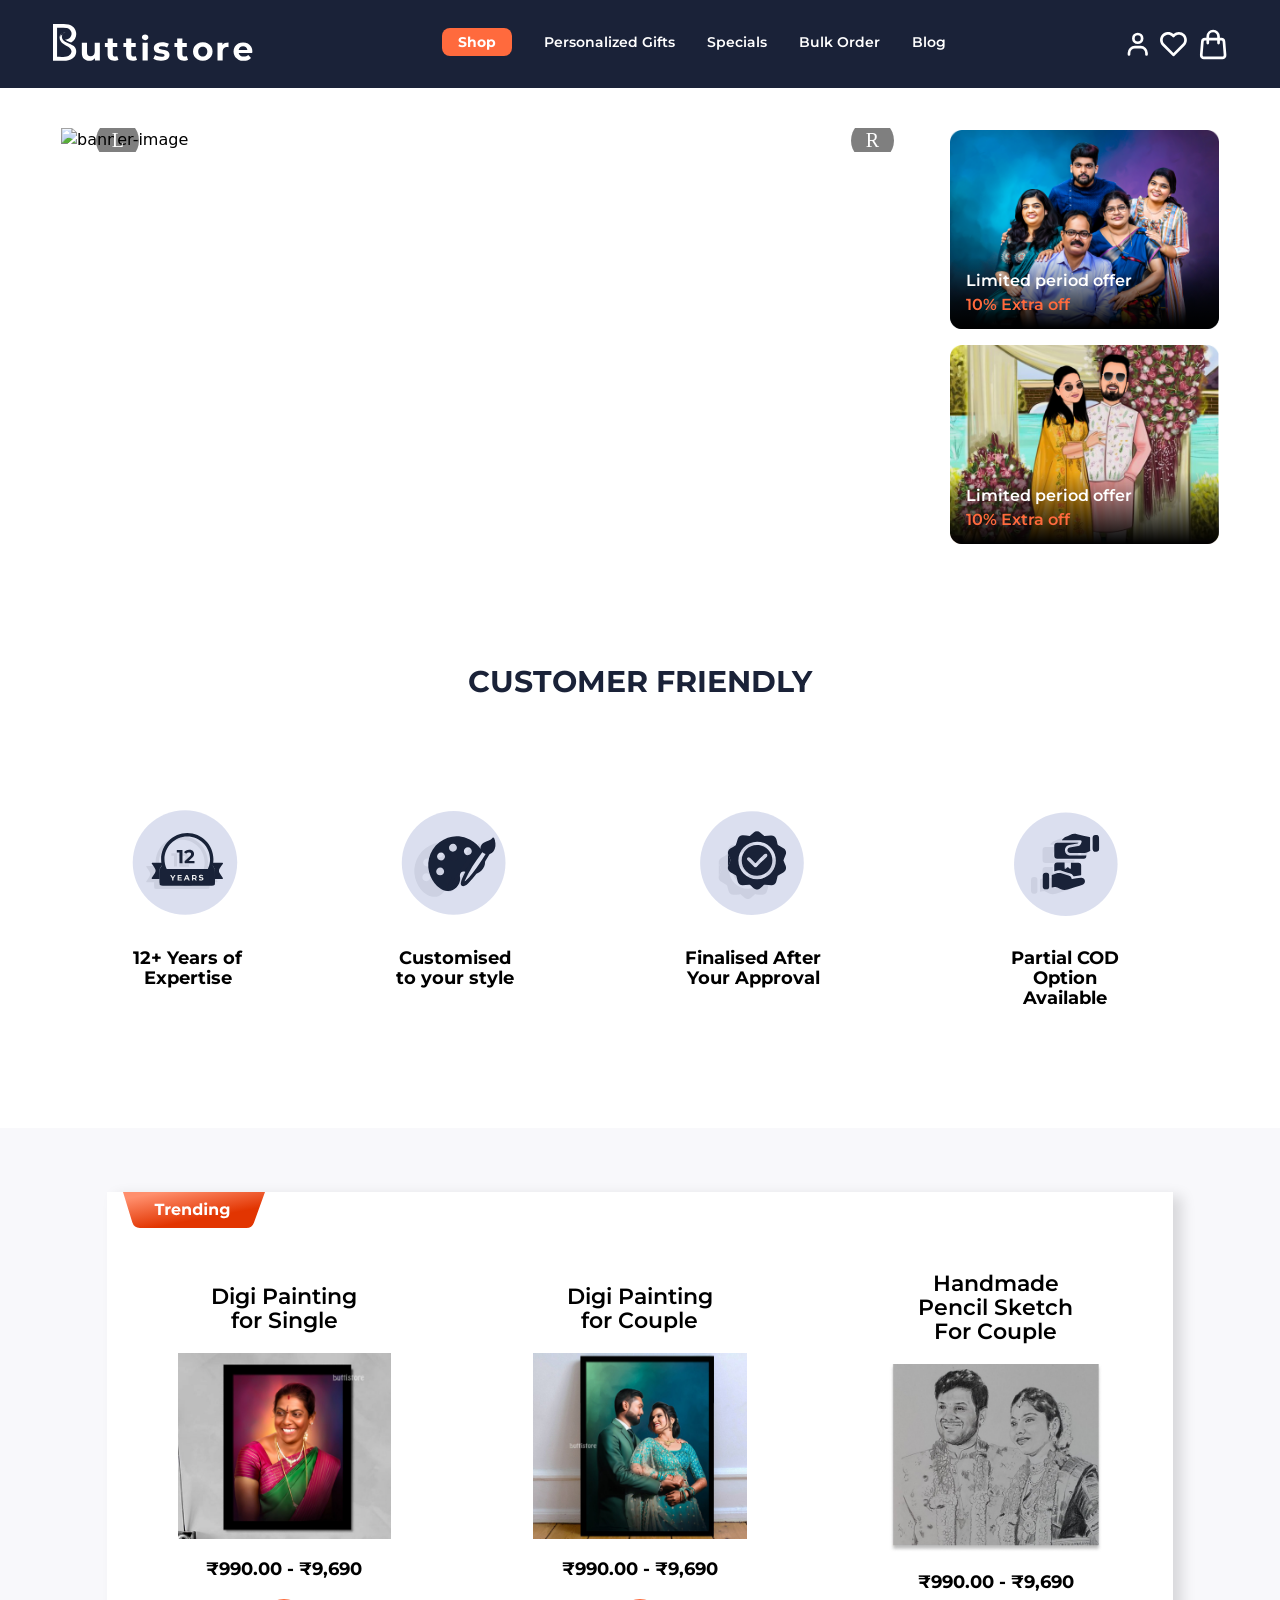
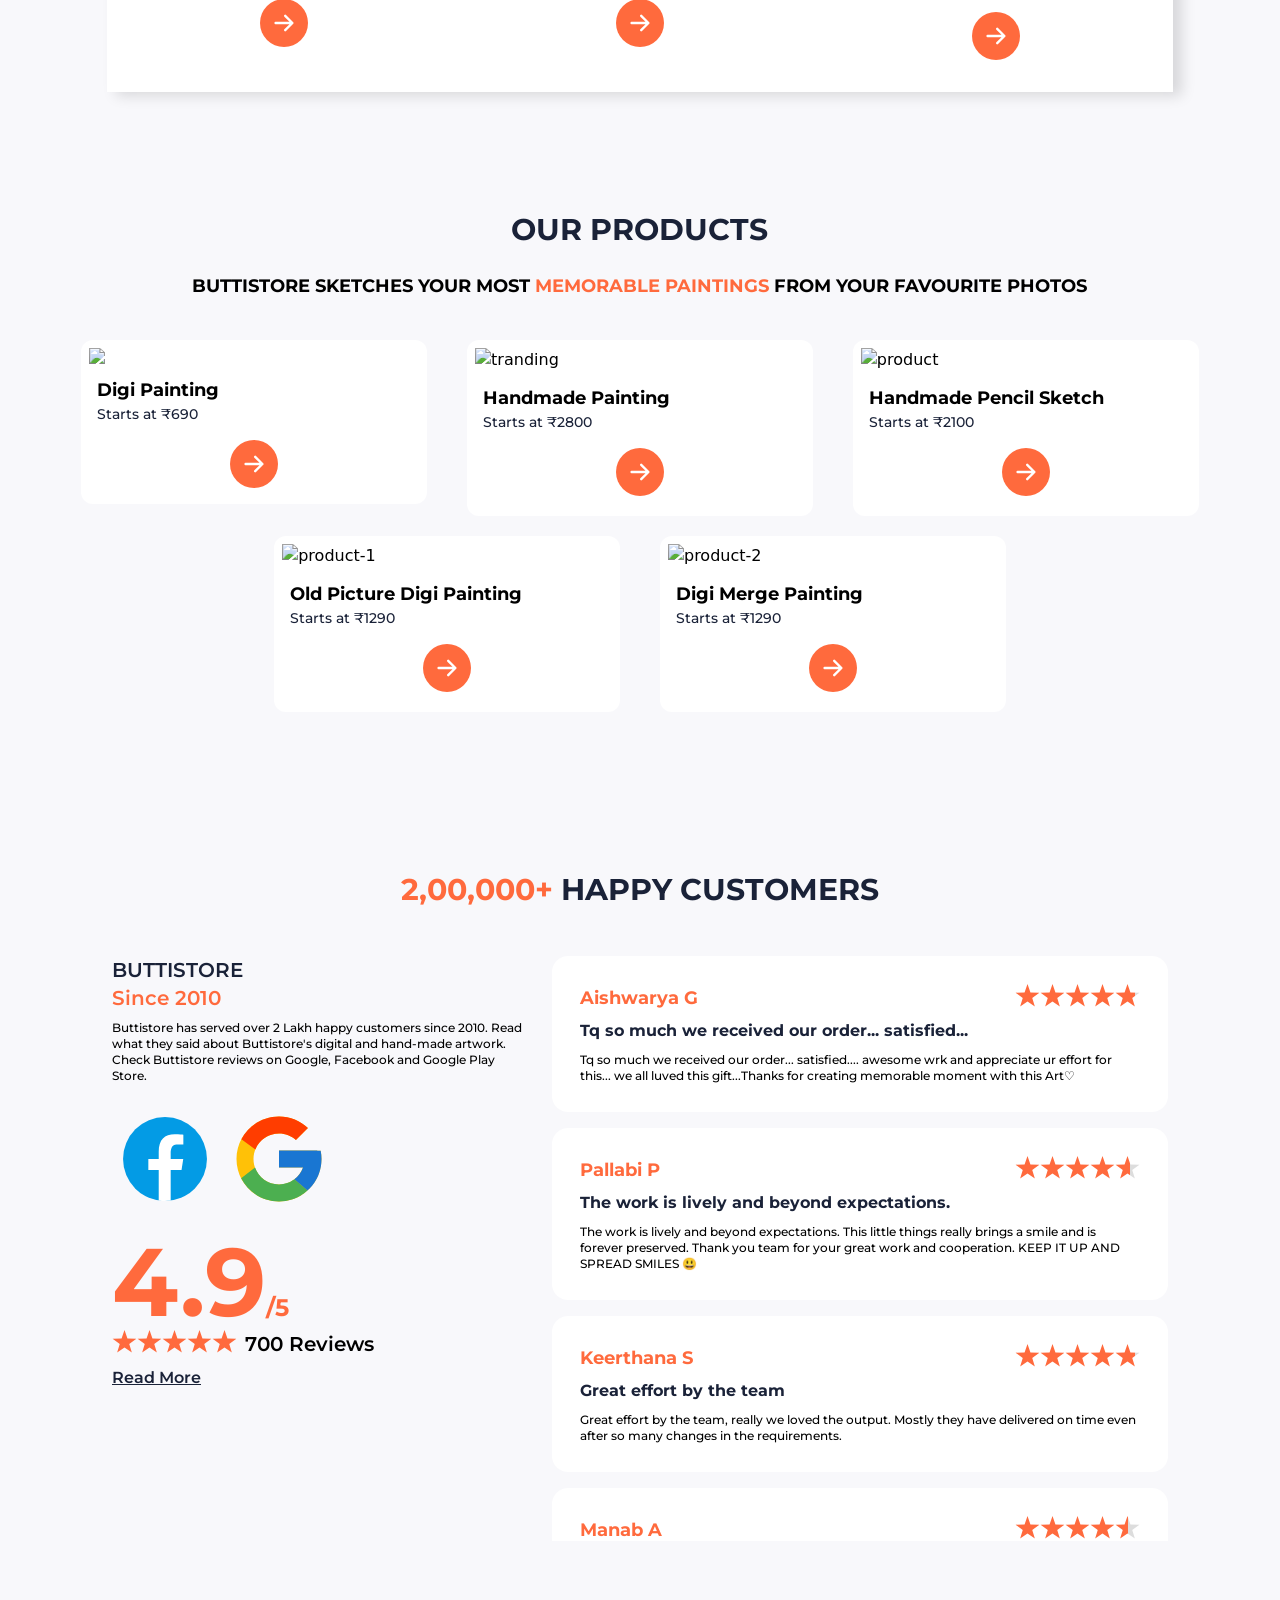
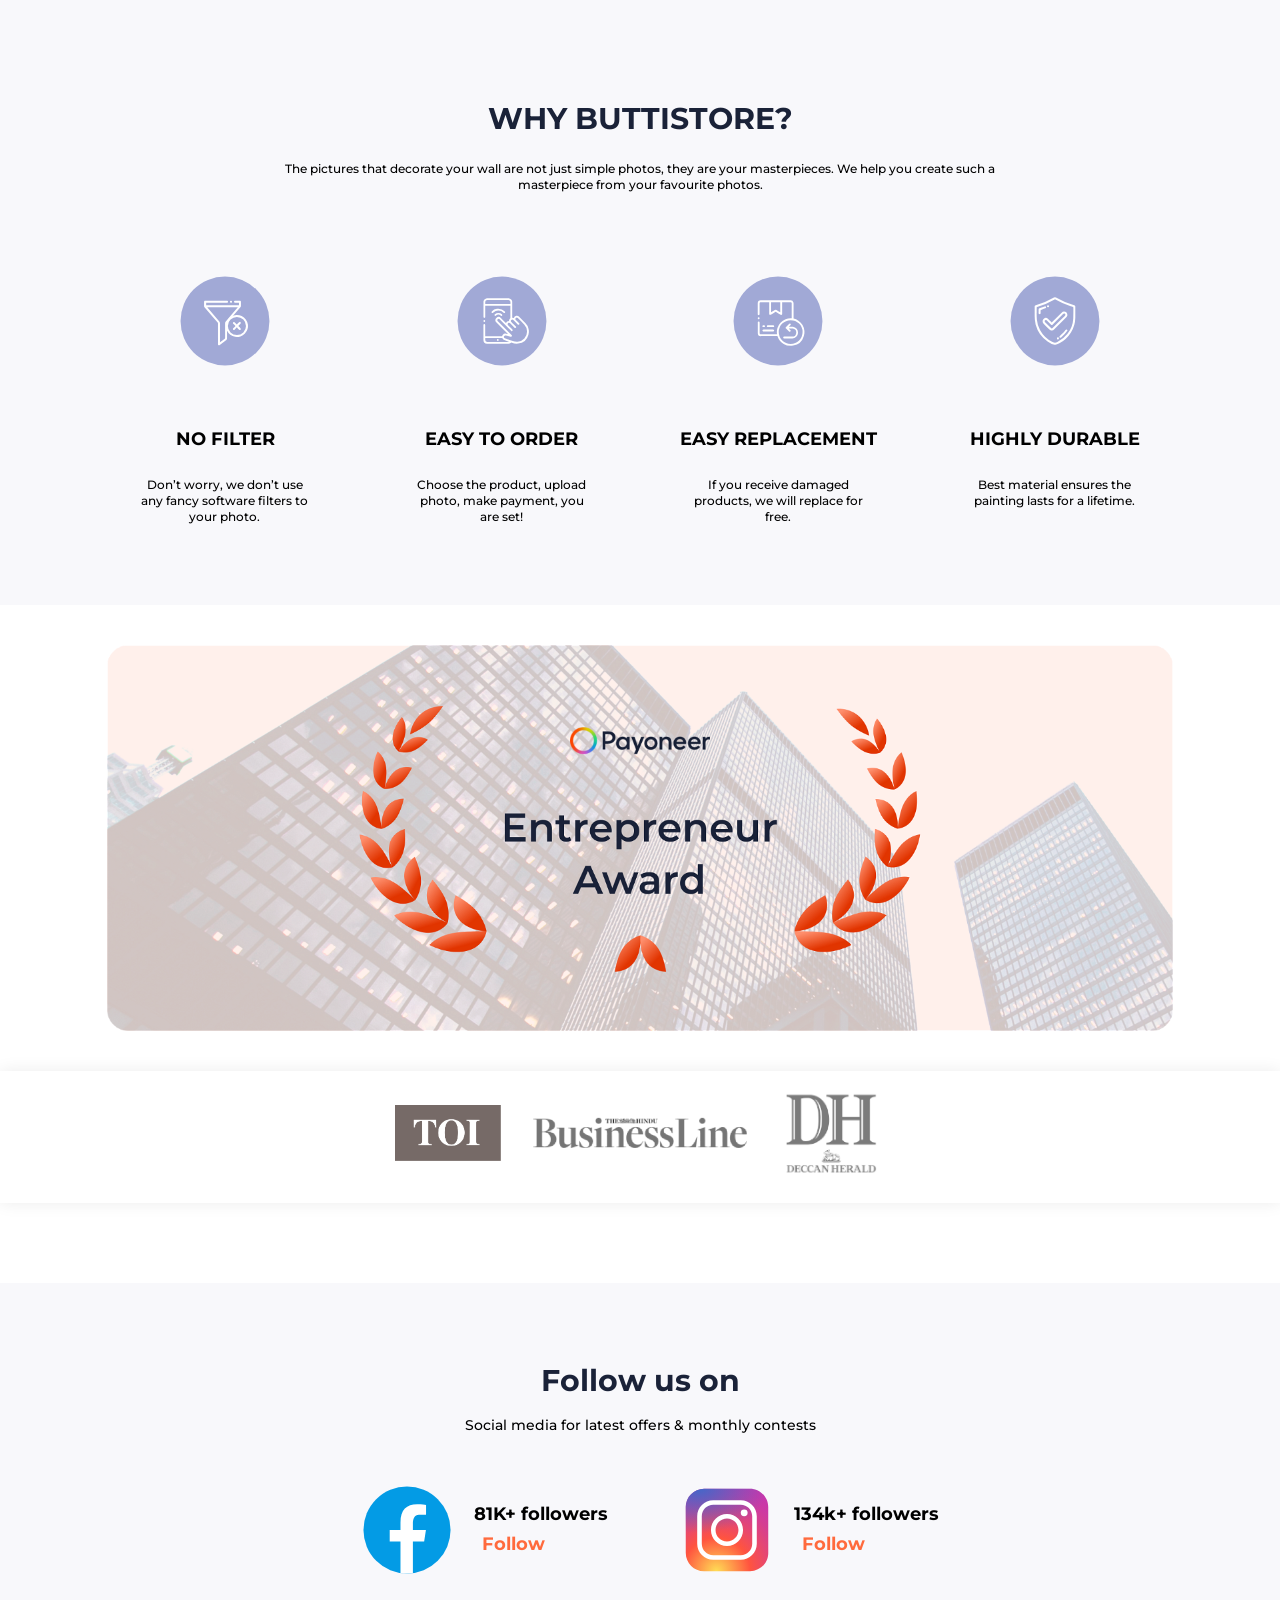
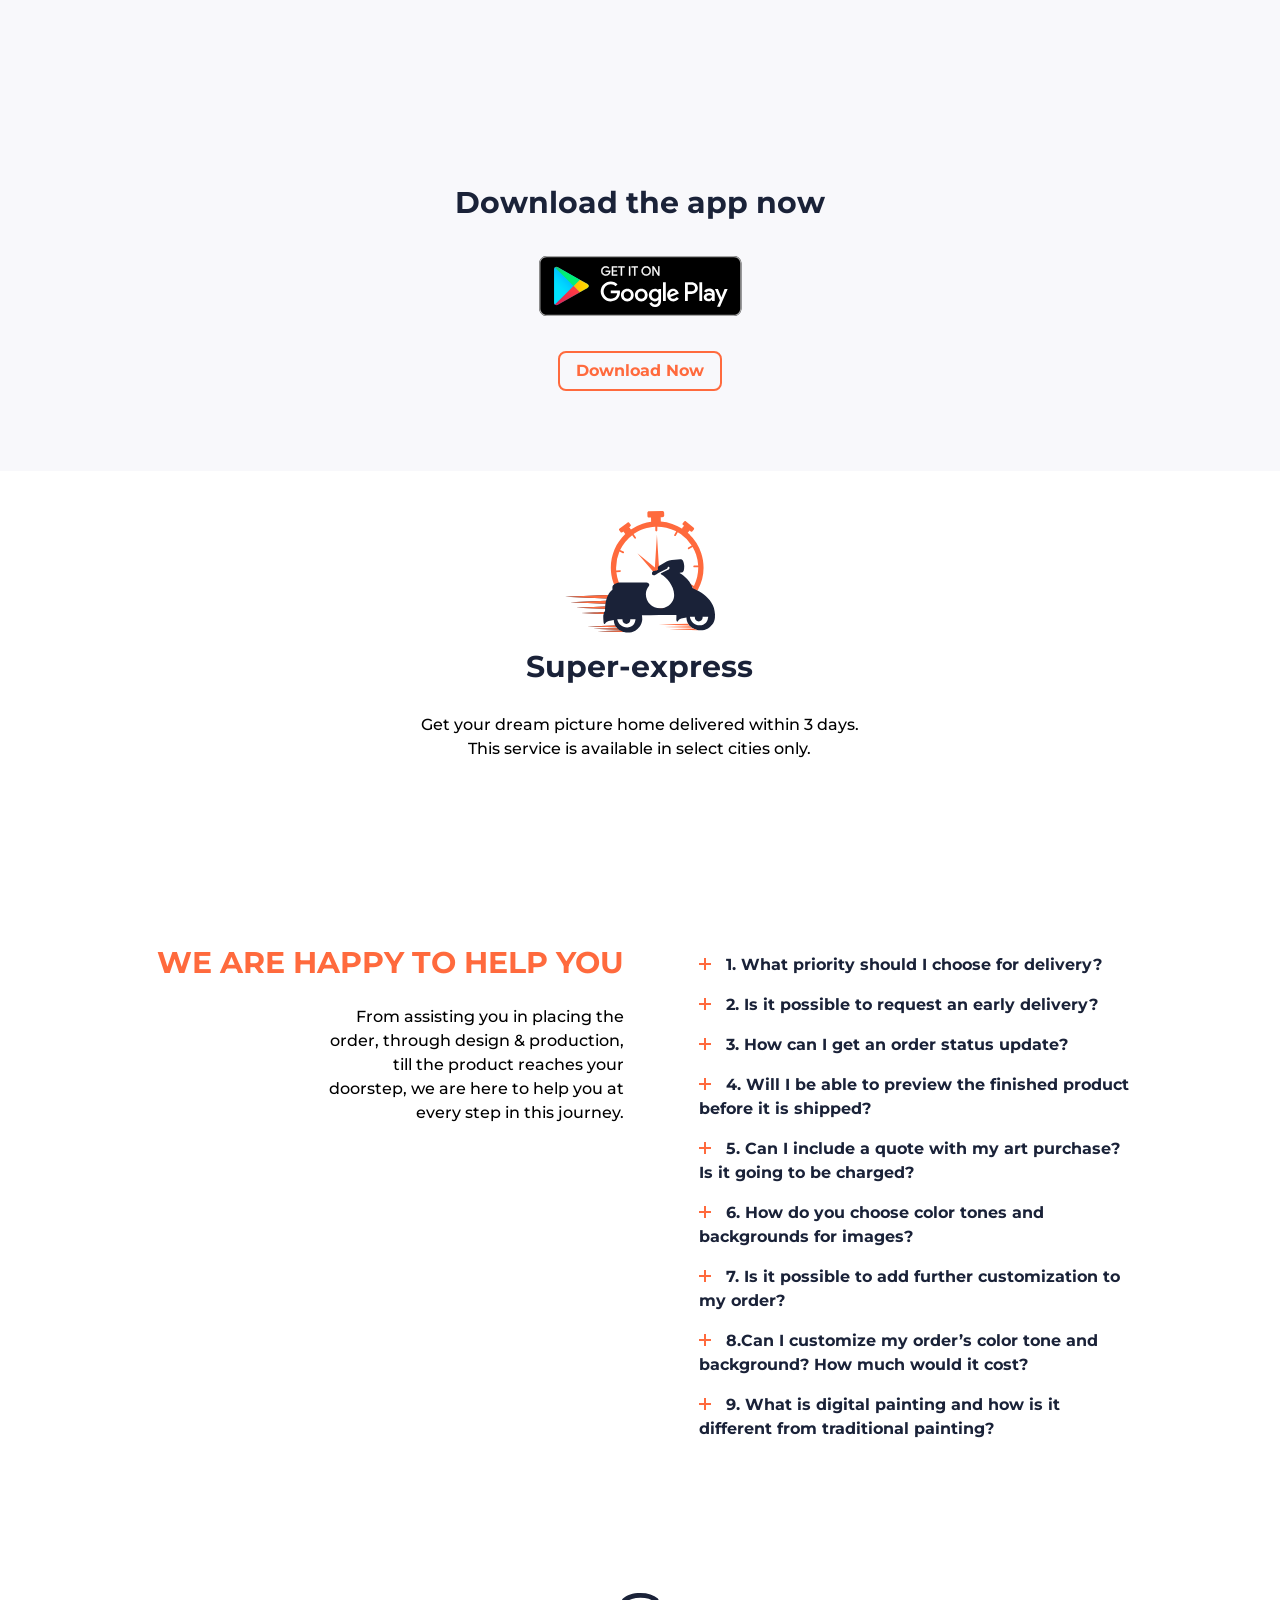
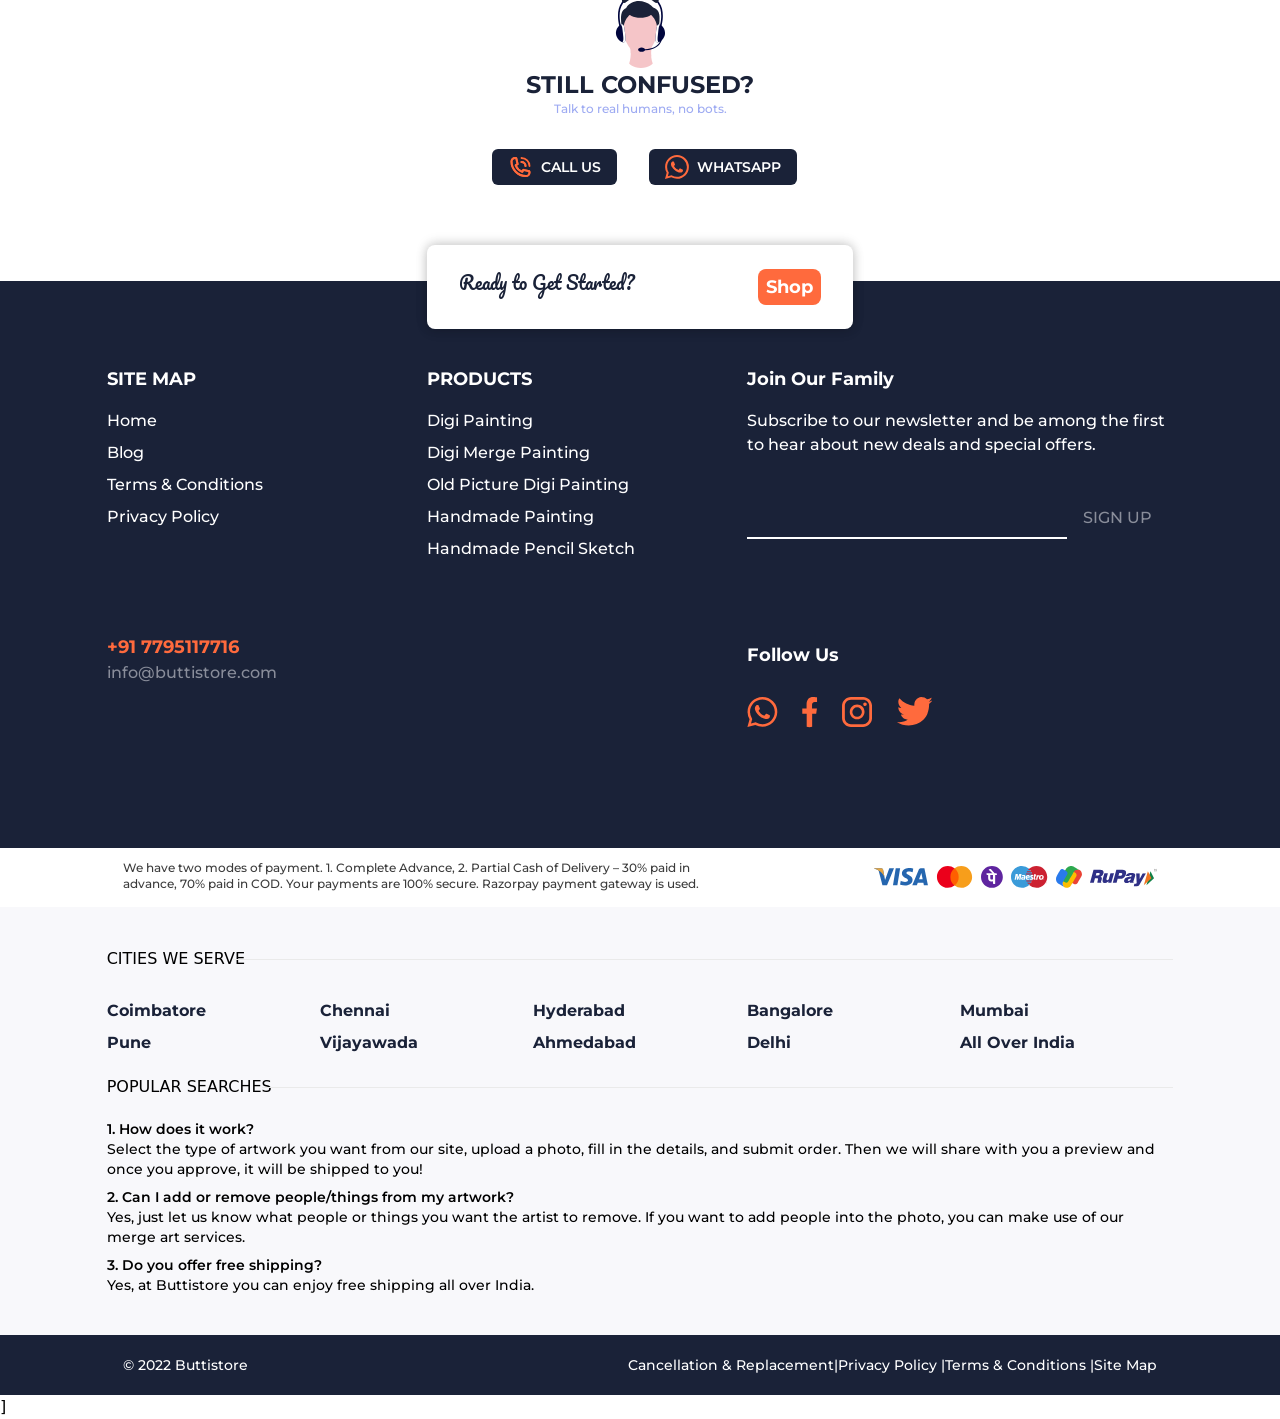
==== commit 93431804: "hnn" ====
--- a/index.html
+++ b/index.html
@@ -2,132 +2,6 @@
 <html lang="en">
 
 <head>
-
-
-    <script type="application/ld+json">{
-        "@context": "https://schema.org",
-        "@type": "LocalBusiness",
-        "name": "Buttistore",
-        "image": "",
-        "@id": "",
-        "url": "https://buttistore.com/",
-        "telephone": "07795117716",
-        "priceRange": "₹990-₹9690",
-        "address": {
-          "@type": "PostalAddress",
-          "streetAddress": "#38, 50 feet road, Mysore Rd, New Timberyard Layout, Bengaluru, Karnataka 560028",
-          "addressLocality": "Bangalore",
-          "postalCode": "560028",
-          "addressCountry": "IN"
-        },
-        "geo": {
-          "@type": "GeoCoordinates",
-          "latitude": 12.9433941,
-          "longitude": 77.5435586
-        },
-        "openingHoursSpecification": {
-          "@type": "OpeningHoursSpecification",
-          "dayOfWeek": [
-            "Monday",
-            "Tuesday",
-            "Wednesday",
-            "Thursday",
-            "Friday",
-            "Saturday",
-            "Sunday"
-          ],
-          "opens": "00:00",
-          "closes": "23:59"
-        },
-        "sameAs": [
-          "https://www.facebook.com/buttistore",
-          "https://twitter.com/buttistore",
-          "https://twitter.com/buttistore",
-          "https://buttistore.com/",
-          "https://www.sulekha.com/---11174902-contact-address",
-          "https://callme.co.in/en/bengaluru/buttistore-38-50-feet-road-mysore-rd-new-timberyard-layout-bengaluru-karnataka-560028-karnataka-mysore-road_wAPiXOYh/0/0?kp=1&sct=804&swrd=Buttistore&swid=0&smid=0&pv=f"
-        ] 
-      }
-      </script><script type="application/ld+json">{
-        "@context": "https://schema.org/",
-        "@type": "WebSite",
-        "name": "Buttistore",
-        "url": "https://buttistore.com/",
-        "potentialAction": {
-          "@type": "SearchAction",
-          "target": "{search_term_string}",
-          "query-input": "required name=search_term_string"
-        }
-      }
-      </script><script type="application/ld+json">{
-        "@context": "https://schema.org",
-        "@type": "FAQPage",
-        "mainEntity": [{
-          "@type": "Question",
-          "name": "What priority should I choose for delivery?",
-          "acceptedAnswer": {
-            "@type": "Answer",
-            "text": "We offer 3 priorities - super express, express and standard. Super-express is available in limited pincodes only. You can choose based on your requirement date and location."
-          }
-        },{
-          "@type": "Question",
-          "name": "Is it possible to request an early delivery?",
-          "acceptedAnswer": {
-            "@type": "Answer",
-            "text": "Yes, you certainly can. Early deliveries, on the other hand, are dependent on the delivery location. So, before and after placing the order, please confirm the feasibility with the support team."
-          }
-        },{
-          "@type": "Question",
-          "name": "How can I get an order status update?",
-          "acceptedAnswer": {
-            "@type": "Answer",
-            "text": "Once the order is placed, it is assigned to one of the process teams. They will contact you via Whatsapp for a preview."
-          }
-        },{
-          "@type": "Question",
-          "name": "Will I be able to preview the finished product before it is shipped?",
-          "acceptedAnswer": {
-            "@type": "Answer",
-            "text": "Yes. We proceed with the final processing of the order only when the customer has approved the preview."
-          }
-        },{
-          "@type": "Question",
-          "name": "Can I include a quote with my art purchase? Is it going to be charged?",
-          "acceptedAnswer": {
-            "@type": "Answer",
-            "text": "Yes, you can have a quote added to the painting. Contact our process team via Whatsapp to get that done. It is free of charge."
-          }
-        },{
-          "@type": "Question",
-          "name": "How do you choose color tones and backgrounds for images?",
-          "acceptedAnswer": {
-            "@type": "Answer",
-            "text": "The background is given based on Dress Color, Ambiance, and Skin Tone."
-          }
-        },{
-          "@type": "Question",
-          "name": "Is it possible to add further customization to my order?",
-          "acceptedAnswer": {
-            "@type": "Answer",
-            "text": "Customizations are feasible in some cases but in some, they might not be possible. Before placing an order, discuss it with the sales team and get confirmation. Customization is normally paid separately."
-          }
-        },{
-          "@type": "Question",
-          "name": "Can I customize my order’s color tone and background? How much would it cost?",
-          "acceptedAnswer": {
-            "@type": "Answer",
-            "text": "Based on the dress color, ambiance, and skin tone, the artist creates the most appropriate background and color tone. However, by alerting the process team, you can request additional options. Each option will cost Rs. 200."
-          }
-        },{
-          "@type": "Question",
-          "name": "What is digital painting and how is it different from traditional painting?",
-          "acceptedAnswer": {
-            "@type": "Answer",
-            "text": "Digital painting is a modern and emerging form of art where the artist uses the modern state to art tools such as graphic tablet and stylus pen instead of acrylic color, canvas, and brush which are mainly used in traditional painting. There is not much difference between the two forms of art except for the tools that the artists employ. Many artists choose digital painting since it is less expensive in the long run (fewer materials) and is required in the fields of animation, illustration, and 2D game art, which are quite a difficult task if we have to choose a traditional painting to perform it."
-          }
-        }]
-      }
-      </script>
     <meta charset="UTF-8">
     <meta http-equiv="X-UA-Compatible" content="IE=edge">
     <meta name="viewport" content="width=device-width, initial-scale=1.0">
@@ -135,8 +9,9 @@
         content="Buttistore makes a masterpiece artwork of your photo, frames and delivers to your doorstep">
     <meta name="next-head-count" content="7" />
     <title>Get your favourite photos painted.</title>
+    <script type="module" src="default.js"></script>
 
-    <script type="text/javascript" src="//script.crazyegg.com/pages/scripts/0113/4489.js" async=""></script>
+    <!-- <script type="text/javascript" src="//script.crazyegg.com/pages/scripts/0113/4489.js" async=""></script> -->
 
     <link rel="preload" href="/_next/static/css/9b02004918e3f225.css" as="style" />
     <link rel="stylesheet" href="/_next/static/css/9b02004918e3f225.css" data-n-g="" /><noscript
@@ -227,29 +102,30 @@
                     <div class="">
                         <ul class="hidden space-x-8 md:flex"><a
                                 class="px-4 py-1 -mt-1 font-bold text-center text-white rounded-lg bg-accent pera-7"
-                                href="/templates/shop.html">Shop</a>
+                                href="shop.html">Shop</a>
                             <li class="text-white cursor-pointer pera-6"><span>Personalized Gifts</span></li>
-                            <li class="text-white cursor-pointer pera-6"><span>Specials</span></li><a href="templates/bulk.html">
+                            <li class="text-white cursor-pointer pera-6"><span>Specials</span></li><a href="bulk.html">
                                 <li class="text-white cursor-pointer pera-6">Bulk Order</li>
                             </a>
-                            <a href="templates/blog.html">
+                            <a href="blog.html">
                                 <li class="text-white cursor-pointer pera-6">Blog</li>
                             </a>
                         </ul>
                     </div>
-                    <div class="flex items-center space-x-3"><a href="/templates/login.html"><svg xmlns="http://www.w3.org/2000/svg"
-                                width="21" height="24" fill="none" viewBox="0 0 21 24">
+                    <div class="flex items-center space-x-3"><a href="login.html"><svg
+                                xmlns="http://www.w3.org/2000/svg" width="21" height="24" fill="none"
+                                viewBox="0 0 21 24">
                                 <path stroke="#fff" stroke-linecap="round" stroke-width="2.692"
                                     d="M10.75 10.75a4.375 4.375 0 110-8.75 4.375 4.375 0 010 8.75zM2 22.417v-1.459a5.833 5.833 0 015.833-5.833h5.834a5.834 5.834 0 015.833 5.833v1.459">
                                 </path>
-                            </svg></a><a href="/wishlist">
+                            </svg></a><a href="login.html">
                             <div class="relative "><svg xmlns="http://www.w3.org/2000/svg" width="27" height="25"
                                     fill="none" viewBox="0 0 27 25">
                                     <path fill="#fff"
                                         d="M13.463 2.097a7.947 7.947 0 00-8.45-1.48c-.974.406-1.857 1-2.6 1.75-3.168 3.18-3.166 8.156.003 11.323l9.87 9.87c.228.403.67.663 1.177.663a1.333 1.333 0 001.067-.55l9.981-9.983c3.17-3.168 3.17-8.143-.002-11.329A7.993 7.993 0 0018.843 0a7.95 7.95 0 00-5.38 2.097zm9.142 2.168c2.104 2.114 2.106 5.418.003 7.522l-9.145 9.144-9.144-9.144C2.216 9.683 2.218 6.379 4.316 4.27 5.34 3.252 6.677 2.692 8.084 2.692c1.407 0 2.74.56 3.755 1.575l.673.673a1.345 1.345 0 001.903 0l.673-.673c2.036-2.031 5.485-2.026 7.517-.002z">
                                     </path>
                                 </svg></div>
-                        </a><a href="templates/cart.html">
+                        </a><a href="cart.html">
                             <div class="relative "><svg xmlns="http://www.w3.org/2000/svg" width="28" height="31"
                                     fill="none" viewBox="0 0 28 31">
                                     <path stroke="#fff" stroke-linecap="round" stroke-linejoin="round"
@@ -264,6 +140,9 @@
                 </div>
             </div>
         </div>
+
+
+
 
         <div class="p-2 pt-16 md:py-10">
             <div class="bg-white">
@@ -2439,504 +2318,17 @@
             </div>
         </div>
 
-        <div class="py-16">
-            <div class="flex justify-center"><svg xmlns="http://www.w3.org/2000/svg" width="51" height="76" fill="none"
-                    viewBox="0 0 51 76">
-                    <path fill="#F5C5C8"
-                        d="M36.652 52.555l-10.707-1.073-10.708 1.073s1.784 10.17-1.072 18.022c0 0 3.568 4.46 11.78 4.46 8.207 0 11.78-4.46 11.78-4.46-2.857-7.851-1.073-18.022-1.073-18.022z">
-                    </path>
-                    <path fill="#F5C5C8"
-                        d="M36.651 52.555l-10.707-1.073-10.708 1.073s.555 3.173.55 7.348c1.248 1.846 2.657 3.473 4.209 4.74 2.191 1.783 6.295 2.191 7.377 2.191 1.081 0 5.185-.408 7.377-2.192.512-.417 1.01-.877 1.49-1.37-.466-5.703.412-10.717.412-10.717z">
-                    </path>
-                    <path fill="#F5C5C8"
-                        d="M25.41 13.386c-10.841 0-17.933 8.79-17.933 19.63 0 8.132 3.99 19.85 10.56 25.201 2.192 1.784 6.295 2.192 7.377 2.192 1.082 0 5.185-.408 7.377-2.192 6.57-5.351 10.56-17.069 10.56-25.2-.005-10.845-7.097-19.631-17.942-19.631z">
-                    </path>
-                    <path fill="#1A2238"
-                        d="M37.99 18.516c0-3.472-5.632-6.29-12.582-6.29-6.95 0-12.58 2.818-12.58 6.29 0 3.473 5.63 6.29 12.58 6.29s12.582-2.817 12.582-6.29z">
-                    </path>
-                    <path fill="#1A2238"
-                        d="M16.849 20.525s-8.98 3.942-8.573 19.436c0 0-2.002-5.114-1.598-12.477.403-7.363 8.103-12.33 8.103-12.33l2.068 5.37zM33.977 20.525s8.981 3.942 8.573 19.436c0 0 2.002-5.114 1.599-12.477-.403-7.363-8.103-12.33-8.103-12.33l-2.069 5.37z">
-                    </path>
-                    <path fill="#1A2238"
-                        d="M10.962 17.309s-.735-4.493 5.683-7.629c9.588-4.682 24.437.935 26.767 16.206 0 .005-15.903-11.386-32.45-8.577z">
-                    </path>
-                    <path fill="#1A2238"
-                        d="M14.032 15.156s-2.196-1.765-5.887 2.158c-3.696 3.919-1.447 14.47-1.447 14.47s4.659-14.218 10.148-14.878c5.489-.664-3.558-1.746-3.558-1.746M36.563 15.156s2.197-1.765 5.888 2.158c3.695 3.919 1.447 14.47 1.447 14.47S39.239 17.566 33.75 16.906c-5.489-.664 3.558-1.746 3.558-1.746">
-                    </path>
-                    <path fill="#01063D"
-                        d="M50.011 41.099c-.55 4.996-5.237 8.577-7.737 8.302-2.5-.275-1.86-4.303-1.31-9.298.55-4.996.807-9.066 3.302-8.791 2.5.275 6.296 4.791 5.745 9.787z">
-                    </path>
-                    <path fill="#fff"
-                        d="M43.104 40.103c.446-4.061.697-7.505 2.116-8.511a3.163 3.163 0 00-.954-.28c-2.5-.275-2.751 3.795-3.301 8.79-.55 4.996-1.191 9.024 1.309 9.3.436.047.94-.025 1.475-.2-1.703-.901-1.138-4.611-.645-9.1z">
-                    </path>
-                    <path fill="#01063D"
-                        d="M.991 41.099c.55 4.996 5.238 8.577 7.738 8.302 2.5-.275 1.86-4.303 1.31-9.298-.551-4.996-.807-9.066-3.303-8.791-2.5.275-6.295 4.791-5.745 9.787z">
-                    </path>
-                    <path fill="#fff"
-                        d="M10.036 40.103c-.55-4.996-.807-9.066-3.302-8.791a3.088 3.088 0 00-.954.28c1.419 1.006 1.67 4.45 2.116 8.51.494 4.489 1.058 8.199-.645 9.105.536.175 1.039.246 1.475.199 2.496-.28 1.86-4.308 1.31-9.303z">
-                    </path>
-                    <path fill="#01063D"
-                        d="M46.075 34.424l-1.528-.498c.048-.147 4.697-14.783-1.793-23.716-3.373-4.64-9.208-6.997-17.34-6.997-8.136 0-13.971 2.353-17.344 7.002-6.495 8.948-1.84 23.564-1.793 23.711l-1.528.498c-.204-.63-4.953-15.55 2.021-25.153 3.69-5.086 9.963-7.662 18.644-7.662 8.677 0 14.949 2.576 18.64 7.662 6.969 9.602 2.225 24.522 2.02 25.153z">
-                    </path>
-                    <path fill="#1A2238"
-                        d="M9.329 9.982a2.412 2.412 0 01-1.656-4.165C11.773 1.954 17.735 0 25.411 0c7.515 0 13.402 1.879 17.487 5.589a2.408 2.408 0 01-3.235 3.567c-3.174-2.88-7.97-4.34-14.252-4.34-6.404 0-11.257 1.517-14.431 4.506a2.389 2.389 0 01-1.651.66z">
-                    </path>
-                    <path fill="#01063D"
-                        d="M27.371 57.377v-1.072c7.572 0 13.184-1.94 16.23-5.607 2.263-2.724 2.329-5.437 2.329-5.466l1.072.015c0 .128-.076 3.121-2.576 6.134-2.272 2.737-7.073 5.996-17.055 5.996z">
-                    </path>
-                    <path fill="#01063D"
-                        d="M30.056 56.663c0 1.181-1.556 2.14-3.482 2.14-1.921 0-3.482-.959-3.482-2.14s1.556-2.14 3.482-2.14c1.921-.004 3.482.954 3.482 2.14z">
-                    </path>
-                </svg></div>
-            <h2 class="text-center text-primary heading-2">STILL CONFUSED?</h2>
-            <p class="text-center text-secondary-1 pera-8">Talk to real humans, no bots. </p>
-            <div class="flex justify-center py-8 space-x-2 md:space-x-6"><a href="tel:+917795117716" target="_blank"
-                    class="bg-primary text-white items-center flex rounded-md mx-2 px-2 md:px-4 py-1.5 pera-6"><svg
-                        xmlns="http://www.w3.org/2000/svg" width="25" height="24" fill="none" viewBox="0 0 25 24">
-                        <path fill="#FF6A3D" d="M13.5 8a3 3 0 013 3 1 1 0 002 0 5 5 0 00-5-5 1 1 0 100 2z"></path>
-                        <path fill="#000"
-                            d="M13.5 4a7 7 0 017 7 1 1 0 002 0 9 9 0 00-9-9 1 1 0 100 2zm8.75 11.91a1 1 0 00-.72-.65l-6-1.37a1 1 0 00-.92.26c-.14.13-.15.14-.8 1.38a9.91 9.91 0 01-4.87-4.89c1.27-.64 1.28-.64 1.41-.79a1.001 1.001 0 00.26-.92L9.24 3a1 1 0 00-.65-.72 3.79 3.79 0 00-.72-.18A3.94 3.94 0 007.1 2a4.6 4.6 0 00-4.6 4.6A15.42 15.42 0 0017.9 22a4.6 4.6 0 004.6-4.6 4.338 4.338 0 00-.25-1.49zM17.9 20A13.41 13.41 0 014.5 6.6 2.61 2.61 0 017.1 4h.33L8.5 8.64l-.54.28c-.86.45-1.54.81-1.18 1.59a11.85 11.85 0 007.18 7.21c.84.34 1.17-.29 1.62-1.16l.29-.55 4.63 1.06v.33a2.61 2.61 0 01-2.6 2.6z">
-                        </path>
-                        <path fill="#FF6A3D" d="M13.5 8a3 3 0 013 3 1 1 0 002 0 5 5 0 00-5-5 1 1 0 100 2z"></path>
-                        <path fill="#FF6A3D"
-                            d="M13.5 4a7 7 0 017 7 1 1 0 002 0 9 9 0 00-9-9 1 1 0 100 2zm8.75 11.91a1 1 0 00-.72-.65l-6-1.37a1 1 0 00-.92.26c-.14.13-.15.14-.8 1.38a9.91 9.91 0 01-4.87-4.89c1.27-.64 1.28-.64 1.41-.79a1.001 1.001 0 00.26-.92L9.24 3a1 1 0 00-.65-.72 3.79 3.79 0 00-.72-.18A3.94 3.94 0 007.1 2a4.6 4.6 0 00-4.6 4.6A15.42 15.42 0 0017.9 22a4.6 4.6 0 004.6-4.6 4.338 4.338 0 00-.25-1.49zM17.9 20A13.41 13.41 0 014.5 6.6 2.61 2.61 0 017.1 4h.33L8.5 8.64l-.54.28c-.86.45-1.54.81-1.18 1.59a11.85 11.85 0 007.18 7.21c.84.34 1.17-.29 1.62-1.16l.29-.55 4.63 1.06v.33a2.61 2.61 0 01-2.6 2.6z">
-                        </path>
-                        <path fill="#FF6A3D"
-                            d="M22.25 15.91a1 1 0 00-.72-.65l-6-1.37a1 1 0 00-.92.26c-.14.13-.15.14-.8 1.38a9.91 9.91 0 01-4.87-4.89c1.27-.64 1.28-.64 1.41-.79a1.001 1.001 0 00.26-.92L9.24 3a1 1 0 00-.65-.72 3.79 3.79 0 00-.72-.18A3.94 3.94 0 007.1 2a4.6 4.6 0 00-4.6 4.6A15.42 15.42 0 0017.9 22a4.6 4.6 0 004.6-4.6 4.338 4.338 0 00-.25-1.49zM17.9 20A13.41 13.41 0 014.5 6.6 2.61 2.61 0 017.1 4h.33L8.5 8.64l-.54.28c-.86.45-1.54.81-1.18 1.59a11.85 11.85 0 007.18 7.21c.84.34 1.17-.29 1.62-1.16l.29-.55 4.63 1.06v.33a2.61 2.61 0 01-2.6 2.6z">
-                        </path>
-                    </svg>
-                    <p class="ml-2">CALL US</p>
-                </a><a target="_blank" href="https://wa.me/917795117716"
-                    class="bg-primary text-white items-center flex rounded-md mx-2 px-2 md:px-4 py-1.5 pera-6"><svg
-                        xmlns="http://www.w3.org/2000/svg" width="24" height="24" fill="none" viewBox="0 0 24 24">
-                        <path fill="#FF6A3D" fill-rule="evenodd"
-                            d="M11.993 21.785h-.004a9.869 9.869 0 01-5.032-1.378l-.36-.214-3.742.982.999-3.648-.235-.374a9.86 9.86 0 01-1.511-5.26c.002-5.45 4.436-9.884 9.889-9.884 2.64 0 5.122 1.03 6.988 2.898a9.825 9.825 0 012.892 6.993c-.002 5.45-4.436 9.885-9.884 9.885zm8.412-18.297A11.815 11.815 0 0011.992 0C5.438 0 .102 5.335.1 11.892a11.864 11.864 0 001.587 5.945L0 24l6.304-1.654a11.88 11.88 0 005.684 1.448h.005c6.554 0 11.89-5.335 11.892-11.893a11.82 11.82 0 00-3.48-8.413z"
-                            clip-rule="evenodd"></path>
-                        <mask id="mask0_1233_10162" style="mask-type:alpha" width="24" height="24" x="0" y="0"
-                            maskUnits="userSpaceOnUse">
-                            <g clip-path="url(#clip0_1233_10162)">
-                                <path fill="#000" fill-rule="evenodd"
-                                    d="M17.415 14.382c-.298-.149-1.759-.867-2.031-.967-.272-.099-.47-.148-.669.15-.198.296-.767.966-.94 1.164-.174.199-.347.223-.644.075-.297-.15-1.255-.463-2.39-1.475-.883-.788-1.48-1.761-1.653-2.059-.173-.297-.019-.458.13-.606.134-.133.297-.347.446-.52.149-.174.198-.298.297-.497.1-.198.05-.371-.025-.52-.074-.149-.668-1.612-.916-2.207-.241-.579-.486-.5-.668-.51-.174-.008-.372-.01-.57-.01-.198 0-.52.074-.792.372-.273.297-1.04 1.016-1.04 2.479 0 1.462 1.064 2.875 1.213 3.074.149.198 2.095 3.2 5.076 4.487.71.306 1.263.489 1.694.625.712.227 1.36.195 1.872.118.57-.085 1.758-.719 2.006-1.413.247-.694.247-1.289.173-1.413-.074-.124-.272-.198-.57-.347h.001zm-5.422 7.403h-.004a9.869 9.869 0 01-5.032-1.378l-.36-.214-3.742.982.999-3.648-.235-.374a9.86 9.86 0 01-1.511-5.26c.002-5.45 4.436-9.884 9.889-9.884 2.64 0 5.122 1.03 6.988 2.898a9.825 9.825 0 012.892 6.993c-.002 5.45-4.436 9.885-9.884 9.885zm8.412-18.297A11.815 11.815 0 0011.992 0C5.438 0 .102 5.335.1 11.892a11.864 11.864 0 001.587 5.945L0 24l6.304-1.654a11.88 11.88 0 005.684 1.448h.005c6.554 0 11.89-5.335 11.892-11.893a11.82 11.82 0 00-3.48-8.413z"
-                                    clip-rule="evenodd"></path>
-                            </g>
-                        </mask>
-                        <g mask="url(#mask0_1233_10162)">
-                            <path fill="#FF6A3D" d="M5 10.5L6.5 6H10l2.5 4 3 1.5 4 1.5v3L17 18.5l-2.5 1-4.5-2-4-3-1-4z">
-                            </path>
-                        </g>
-                        <defs>
-                            <clipPath id="clip0_1233_10162">
-                                <path fill="#fff" d="M0 0H24V24H0z"></path>
-                            </clipPath>
-                        </defs>
-                    </svg>
-                    <p class="ml-2 uppercase">Whatsapp</p>
-                </a></div>
-        </div>
-        <footer class="md:pb-20 bg-primary">
-            <div
-                class="relative flex justify-between w-9/12 px-8 py-3 mx-auto bg-white rounded-lg started md:w-4/12 md:py-6 bottom-6 md:bottom-9">
-                <h2 class=" font-pacifico text-primary subheading-2">Ready to Get Started?</h2><a href="/shop"><button
-                        class="px-2 py-1 text-lg font-bold text-center text-white rounded-lg bg-accent pera-7">Shop</button></a>
-            </div>
-            <div class="w-10/12 mx-auto">
-                <div class="block mb-4 text-center md:w-2/5 md:mb-9 md:hidden">
-                    <h3 class="mb-4 text-white subheading-1">Join Our Family</h3>
-                    <p class="mb-2 text-white pera-5">Subscribe to our newslatter and be among the first to hear about
-                        new deals and special offers.</p>
-                    <div>
-                        <div class="flex justify-between mt-4 md:mt-16">
-                            <div class="text-opacity-50 pera-5 text-secondary-3">Email address</div><button
-                                class="text-opacity-50 pera-5 text-secondary-3">SIGN UP</button>
-                        </div><input placeholder="" class="w-full bg-transparent border-b-2 border-white" />
-                    </div>
-                </div>
-                <div class="flex justify-between space-x-2">
-                    <div class="md:w-1/5">
-                        <h3 class="mb-4 text-white subheading-1">SITE MAP</h3>
-                        <ul><a href="/">
-                                <li class="mb-2 text-white pera-5">Home</li>
-                            </a><a href="/blog">
-                                <li class="mb-2 text-white pera-5">Blog</li>
-                            </a><a href="/terms-and-conditions">
-                                <li class="mb-2 text-white pera-5">Terms &amp; Conditions</li>
-                            </a><a href="/privacy-policy">
-                                <li class="mb-2 text-white pera-5">Privacy Policy</li>
-                            </a></ul>
-                    </div>
-                    <div class="md:w-1/5">
-                        <h3 class="mb-4 text-white subheading-1">PRODUCTS</h3>
-                        <ul><a href="/product/digi-painting/DGPA4BL01S">
-                                <li class="mb-2 text-white pera-5">Digi Painting</li>
-                            </a><a href="/product/digi-merge-painting/DMPA4BL02S">
-                                <li class="mb-2 text-white pera-5">Digi Merge Painting</li>
-                            </a><a href="/product/old-picture-digi-painting/OPPA1BL06X">
-                                <li class="mb-2 text-white pera-5">Old Picture Digi Painting</li>
-                            </a><a href="/product/handmade-painting/HMPA4BL01S">
-                                <li class="mb-2 text-white pera-5">Handmade Painting</li>
-                            </a><a href="/product/handmade-pencil-sketch/HPSA4BL01S">
-                                <li class="mb-2 text-white pera-5">Handmade Pencil Sketch</li>
-                            </a></ul>
-                    </div>
-                    <div class="hidden md:w-2/5 md:block">
-                        <h3 class="mb-4 text-white subheading-1">Join Our Family</h3>
-                        <p class="mb-2 text-white pera-5">Subscribe to our newsletter and be among the first to hear
-                            about new deals and special offers.</p>
-                        <div class="flex items-center mt-10 space-x-4 "><input type="email"
-                                class="w-9/12 p-2 text-white bg-transparent border-b-2 border-white focus:outline-none" /><button
-                                class="text-opacity-50 pera-5 text-secondary-3">SIGN UP</button></div>
-                    </div>
-                </div>
-                <div class="flex flex-wrap-reverse justify-between pb-10 mt-3 md:mt-16">
-                    <div class="w-full md:w-3/5 ">
-                        <div class="block md:hidden"><svg xmlns="http://www.w3.org/2000/svg" width="122" height="23"
-                                fill="none" viewBox="0 0 122 23">
-                                <path fill="#F8F8FB"
-                                    d="M28.554 11.363V22.23H25.58v-1.297c-.425.47-.917.828-1.498 1.096a4.78 4.78 0 01-1.879.38c-1.431 0-2.55-.424-3.377-1.23-.827-.804-1.252-2.034-1.252-3.667v-6.15h3.153v5.68c0 1.767.738 2.617 2.192 2.617.76 0 1.364-.246 1.811-.738.47-.492.693-1.23.693-2.192v-5.366h3.153-.022zM39.891 21.716c-.29.224-.693.403-1.14.514a5.792 5.792 0 01-1.41.157c-1.296 0-2.302-.335-2.996-1.006-.715-.649-1.073-1.633-1.073-2.93V13.98h-1.655V11.54h1.677V8.903h3.153v2.638h2.706v2.438h-2.706v4.428c0 .47.112.805.358 1.073.224.246.582.38 1.007.38.492 0 .916-.134 1.274-.402l.805 2.258zM51.208 21.716c-.29.224-.693.403-1.14.514a5.792 5.792 0 01-1.409.157c-1.297 0-2.303-.335-2.996-1.006-.716-.649-1.074-1.633-1.074-2.93V13.98h-1.677V11.54h1.677V8.903h3.153v2.638h2.684v2.438H47.72v4.428c0 .47.112.805.358 1.073.223.246.581.38 1.006.38.492 0 .917-.134 1.275-.402l.85 2.258zM54.74 9.35c-.38-.358-.558-.76-.558-1.252s.178-.917.559-1.253c.38-.357.827-.514 1.409-.514.58 0 1.05.157 1.408.492.38.335.56.716.56 1.208 0 .536-.18.939-.56 1.297-.38.357-.827.514-1.408.514-.56 0-1.03-.157-1.41-.492zm-.156 2.013h3.153V22.23h-3.153V11.363zM63.217 22.074c-.85-.224-1.544-.515-2.058-.828l1.051-2.28c.492.29 1.074.559 1.767.76.693.179 1.364.29 2.012.29 1.342 0 1.99-.335 1.99-1.006 0-.29-.178-.537-.558-.67-.38-.135-.917-.247-1.678-.358-.872-.135-1.632-.269-2.191-.47a3.448 3.448 0 01-1.498-.917c-.425-.447-.627-1.073-.627-1.9 0-.694.202-1.298.604-1.834.403-.537.984-.94 1.745-1.253.76-.313 1.677-.447 2.683-.447.76 0 1.52.09 2.303.246.76.157 1.387.403 1.879.693L69.59 14.36c-.94-.537-1.99-.805-3.131-.805-.67 0-1.185.09-1.498.268-.358.18-.515.448-.515.716 0 .358.18.581.56.693.38.134.939.246 1.744.402.872.135 1.632.291 2.169.47.559.157 1.073.47 1.476.917.425.447.626 1.073.626 1.856 0 .67-.201 1.275-.604 1.811-.402.537-1.006.917-1.767 1.23-.76.269-1.699.447-2.75.447-.962.023-1.834-.089-2.684-.29zM82.312 21.716c-.29.224-.693.403-1.14.514a5.792 5.792 0 01-1.41.157c-1.296 0-2.303-.335-2.996-1.006-.715-.649-1.073-1.633-1.073-2.93V13.98h-1.677V11.54h1.677V8.903h3.153v2.638h2.706v2.438h-2.706v4.428c0 .47.112.805.358 1.073.223.246.581.38 1.006.38.492 0 .917-.134 1.275-.402l.827 2.258zM88.218 21.671c-.895-.492-1.633-1.14-2.125-1.99-.514-.85-.76-1.811-.76-2.907 0-1.073.246-2.035.76-2.907.515-.85 1.23-1.498 2.125-1.99.894-.492 1.945-.716 3.086-.716 1.14 0 2.169.224 3.063.716.895.492 1.61 1.14 2.125 1.99.514.85.76 1.811.76 2.907 0 1.073-.246 2.035-.76 2.907-.515.872-1.23 1.498-2.125 1.99-.894.492-1.923.716-3.063.716-1.163 0-2.192-.224-3.086-.716zm5.053-2.683c.515-.56.783-1.275.783-2.192 0-.916-.246-1.654-.782-2.191-.515-.56-1.186-.805-1.99-.805-.806 0-1.477.268-1.99.805-.538.559-.784 1.274-.784 2.191 0 .917.246 1.655.783 2.192.537.559 1.185.805 1.99.805.805 0 1.476-.246 1.99-.805zM104.787 11.609c.648-.269 1.364-.403 2.191-.403v2.93c-.358-.023-.581-.045-.693-.045-.895 0-1.61.246-2.124.76-.515.514-.761 1.252-.761 2.281v5.12h-3.13V11.386h3.018v1.431c.358-.537.873-.94 1.499-1.207zM121.402 17.691h-8.229c.134.671.492 1.208 1.051 1.61.559.403 1.23.582 2.057.582.559 0 1.073-.09 1.498-.246.448-.157.828-.448 1.23-.783l1.677 1.811c-1.028 1.186-2.527 1.767-4.472 1.767-1.23 0-2.326-.224-3.243-.716-.939-.492-1.677-1.14-2.169-1.99-.514-.85-.76-1.811-.76-2.907 0-1.073.246-2.013.76-2.885a5.395 5.395 0 012.08-1.99c.872-.492 1.878-.716 2.974-.716 1.074 0 2.013.224 2.907.694a5.365 5.365 0 012.035 1.968c.492.85.738 1.856.738 2.996-.067-.022-.089.268-.134.805zm-7.38-3.51c-.492.402-.782.939-.872 1.654h5.345c-.112-.693-.403-1.23-.872-1.655-.47-.425-1.074-.626-1.789-.626-.716.022-1.32.246-1.812.626zM13.64 14.605c-.11-.246-.268-.402-.446-.604l-.38-.402c-.739-.716-1.834-1.208-2.796-1.61-.894-.358-1.833-.671-2.639-1.185-.827-.515-1.565-1.23-1.833-2.17-.29-.916-.067-2.057.715-2.638-.38.29-.738.648-1.006 1.05a3.02 3.02 0 01.425-.737 3.638 3.638 0 00-.738 1.096c.09-.515.358-1.007.738-1.387a4.34 4.34 0 00-1.208 1.923c-.022-.47.09-.939.313-1.364l-.402.47c.402-.872 1.051-1.655 1.878-2.17A5.963 5.963 0 004.472 6.6a.31.31 0 01.045-.246c-.783 1.185-.604 2.817.112 4.003.738 1.207 1.923 2.057 3.175 2.705 1.521.783 3.265 1.588 3.444 3.511.023.134.023.268 0 .403-.112 1.05-.872 2.057-1.856 2.46-2.102.827-4.651.603-6.91.558V2.284h3.444c.783-.023 1.565.044 2.326.201a3.549 3.549 0 012.66 1.878l.068.135.022.044.067.134.023.068.044.111.023.067a.202.202 0 01.022.112.169.169 0 01.022.09c0 .022.023.067.023.112 0 .022.022.067.022.111 0 .045.023.067.023.112 0 .023.022.09.022.134V6.13c0 .067-.022.112-.022.157v.022c0 .067-.023.112-.023.179v.022c-.022.067-.022.112-.045.18a3.533 3.533 0 01-.782 1.52c-.023.022-.045.067-.067.067l-.045.067c-.738.738-1.878 1.252-2.93 1.14.604.627 1.834 1.275 3.623 1.834l.022-.022c1.946-1.007 3.154-3.042 3.154-5.21 0-2.818-1.99-5.211-4.741-5.77a13.406 13.406 0 00-3.13-.313H0v22.384s6.015.157 7.96-.022c1.924-.179 3.937-.827 5.122-2.348.85-1.051 1.185-2.482 1.028-3.824a4.3 4.3 0 00-.47-1.588zM5.234 7.382c.044.023 0 .067 0 0zm.134-.201a.17.17 0 00-.045.112c0 .022-.022.067-.022.09-.023-.023-.023 0-.067-.023.022-.09.067-.179.112-.268.022-.023-.045 0-.023-.023.045-.022.067-.067.112-.112.045.023-.045.112-.022.157-.045.022-.045.045-.045.067z">
-                                </path>
-                                <path fill="#F8F8FB" fill-rule="evenodd"
-                                    d="M4.45 7.047c.022-.09.089-.269.156-.313-.09.09-.112.223-.157.313zM4.517 6.018c.022-.022.022-.067.022-.089.045-.022.09-.112.157-.157-.022.045-.045.068-.067.112-.022.023-.022.023-.045.067-.045 0-.067.045-.067.067zM5.524 8.253c-.022-.022-.022-.066 0-.066.022.022 0 .044 0 .066zM5.568 8.164c-.022 0 0-.044 0-.066.022 0 0 .066 0 .066zM5.322 7.896c-.022-.022 0-.044.022-.066 0 0-.022.022-.022.066zM5.612 7.808c0-.023-.022-.023-.022-.045 0-.023.022-.045.022-.067v.112zM5.076 7.07c0-.113.135-.247.18-.336.022 0-.09.156-.09.2-.022.023-.022.046-.045.068-.022 0-.022.045-.045.067zM5.815 6.219c-.022-.022-.022-.022.023-.044.022 0 .022 0 .022.022l-.045.022zM6.06 5.75a.68.68 0 01.29-.202c.022-.022 0-.022.022-.022.045-.022.157-.09.067-.022-.067.044-.111.09-.178.134-.067.022-.135.067-.202.112zM6.285 5.95c.022-.022.022-.044.066-.066 0 .022-.044.066-.066.066zM5.904 5.236c0-.023.067-.045.09-.068 0 .023-.045.068-.09.068zM6.306 5.817c.022-.022.067-.067.112-.09.022 0-.09.068-.112.09zM6.394 5.862a.49.49 0 01.113-.09c-.023.045-.068.068-.113.09zM5.949 5.055c-.022-.022.044-.044.066-.066 0 0-.044.022-.066.066zM6.082 5.146a.803.803 0 01.224-.157c-.067.067-.157.112-.224.157zM6.529 5.75a.683.683 0 01.157-.112c-.022.045-.112.068-.157.112zM6.507 5.413l.066-.066c.022.022-.022.066-.066.066zM6.642 5.415c.022-.023.045-.023.09-.068 0 .023-.068.068-.09.068zM6.775 5.436c0-.022.066-.066.066-.022-.022.022-.022 0-.022 0-.044 0-.022 0-.044.022zM5.635 5.012c.045-.022.09-.067.157-.09a1.288 1.288 0 01-.157.09zM5.636 4.967c-.022-.022.066-.066.066-.022-.022-.022-.044 0-.066.022zM6.038 5.28c.022-.022.022 0 .067-.022.022 0 0 .022 0 .022.067-.022.09-.067.134-.09v.023c.023-.022.067-.067.112-.067a.36.36 0 00.157-.09c-.112.112-.38.246-.492.336 0-.023.111-.067.111-.112-.022-.022-.089.045-.089 0zM6.485 5.683c.022 0 0 0 0 0-.022-.022.044-.022.044-.022 0 .022-.132.088-.044.022z"
-                                    clip-rule="evenodd"></path>
-                                <path fill="#F8F8FB" fill-rule="evenodd"
-                                    d="M7.222 5.168c.09-.022.157-.067.246-.09-.067.068-.268.113-.29.18-.023 0-.045.022-.068.022-.09.067-.179.134-.29.179-.112.067-.202.112-.291.179a.419.419 0 01.156-.134.348.348 0 00.18-.134c.022 0 0 0-.023.022.134-.067.29-.134.38-.224zM5.635 4.9l.066-.067c.022 0-.022.066-.066.066z"
-                                    clip-rule="evenodd"></path>
-                                <path fill="#F8F8FB" d="M5.904 5.862a.27.27 0 00-.113.112c.023-.045.068-.067.113-.112z">
-                                </path>
-                            </svg></div>
-                        <div><a href="tel:+917795117716" target="_blank" class="mt-2 subheading-1 text-accent ">+91
-                                7795117716</a></div>
-                        <div><a href="mailto:info@buttistore.com" target="_blank"
-                                class="text-opacity-50 pera-5 text-secondary-3">info@buttistore.com</a></div>
-                    </div>
-                    <div class="w-full mb-10 md:w-2/5 md:mb-0">
-                        <p class="mt-2 mb-3 text-white subheading-1">Follow Us</p>
-                        <div class="flex mt-2 space-x-6 md:mt-7"><a href="https://wa.me/917795117716"
-                                target="_blank"><svg xmlns="http://www.w3.org/2000/svg" width="31" height="30"
-                                    fill="none" viewBox="0 0 31 30">
-                                    <path fill="#FF6A3D" fill-rule="evenodd"
-                                        d="M25.934 4.36A14.77 14.77 0 0015.418 0C7.224 0 .556 6.669.552 14.865a14.84 14.84 0 001.985 7.432L.427 30l7.881-2.067a14.85 14.85 0 007.104 1.81h.007c8.193 0 14.862-6.67 14.865-14.866a14.774 14.774 0 00-4.35-10.517zM15.418 27.232h-.005a12.34 12.34 0 01-6.288-1.723l-.451-.268-4.677 1.227 1.248-4.56-.294-.467a12.325 12.325 0 01-1.889-6.575C3.065 8.053 8.608 2.51 15.423 2.51c3.3 0 6.403 1.288 8.736 3.623a12.283 12.283 0 013.615 8.742c-.003 6.813-5.545 12.356-12.356 12.356zm6.778-9.254c-.372-.186-2.198-1.085-2.538-1.209-.34-.124-.588-.185-.836.186-.248.372-.96 1.209-1.176 1.456-.217.248-.433.28-.805.093-.371-.185-1.568-.578-2.987-1.843-1.104-.985-1.85-2.202-2.066-2.573-.217-.372-.002-.554.163-.758.402-.5.804-1.023.928-1.27.124-.249.062-.466-.031-.652-.093-.185-.836-2.014-1.145-2.758-.302-.724-.608-.626-.836-.637-.216-.011-.464-.013-.712-.013-.247 0-.65.093-.99.465-.34.371-1.3 1.27-1.3 3.098 0 1.829 1.33 3.595 1.516 3.843.186.248 2.62 4 6.346 5.608.886.383 1.578.612 2.117.783.89.283 1.7.243 2.34.147.714-.107 2.197-.899 2.507-1.766.31-.868.31-1.611.217-1.767-.093-.155-.34-.247-.712-.433z"
-                                        clip-rule="evenodd"></path>
-                                </svg></a><a href="https://www.facebook.com/buttistore" target="_blank"><svg
-                                    xmlns="http://www.w3.org/2000/svg" width="16" height="31" fill="none"
-                                    viewBox="0 0 16 31">
-                                    <path fill="#FF6A3D"
-                                        d="M14.205 16.796l.714-5.385H10.04V7.949c0-1.538.714-2.949 2.856-2.949h2.142V.385S13.015 0 11.11 0C7.184 0 4.567 2.564 4.567 7.308v4.103H.283v5.385h4.403v13.078c.833.128 1.785.256 2.736.256.952 0 1.785-.128 2.737-.256V16.796h4.046z">
-                                    </path>
-                                </svg></a><a href="https://www.instagram.com/buttistore/" target="_blank"><svg
-                                    xmlns="http://www.w3.org/2000/svg" width="31" height="30" fill="none"
-                                    viewBox="0 0 31 30">
-                                    <g fill="#FF6A3D" clip-path="url(#clip0_531_5305)">
-                                        <path
-                                            d="M23.019 5.438c-1.053 0-1.754.702-1.754 1.755 0 1.052.701 1.754 1.754 1.754s1.754-.877 1.754-1.754c0-1.053-.701-1.755-1.754-1.755zM15.125 7.545c-4.035 0-7.368 3.333-7.368 7.368s3.333 7.369 7.368 7.369 7.369-3.334 7.369-7.369c.175-4.035-3.158-7.368-7.369-7.368zm0 12.28a4.717 4.717 0 01-4.737-4.736 4.717 4.717 0 014.737-4.737 4.717 4.717 0 014.737 4.737 4.717 4.717 0 01-4.737 4.737z">
-                                        </path>
-                                        <path
-                                            d="M21.09 30H8.984C4.072 30 .037 25.965.037 21.053V8.947C.037 4.035 4.072 0 8.984 0H21.09c4.912 0 8.947 4.035 8.947 8.947v12.106c0 4.912-4.035 8.947-8.947 8.947zM8.984 2.807c-3.508 0-6.14 2.807-6.14 6.14v12.106c0 3.508 2.807 6.14 6.14 6.14H21.09c3.509 0 6.14-2.807 6.14-6.14V8.947c0-3.508-2.807-6.14-6.14-6.14H8.984z">
-                                        </path>
-                                    </g>
-                                    <defs>
-                                        <clipPath id="clip0_531_5305">
-                                            <path fill="#fff" d="M0 0H30V30H0z" transform="translate(.037)"></path>
-                                        </clipPath>
-                                    </defs>
-                                </svg></a><a href="https://twitter.com/buttistore" target="_blank"><svg
-                                    xmlns="http://www.w3.org/2000/svg" width="36" height="29" fill="none"
-                                    viewBox="0 0 36 29">
-                                    <g clip-path="url(#clip0_531_5313)">
-                                        <path fill="#FF6A3D"
-                                            d="M35.237 3.542c-1.107.443-2.435.885-3.542 1.107.664 0 1.328-1.107 1.77-1.55.444-.664.886-1.328 1.108-2.214v-.22h-.222c-1.328.663-2.656 1.327-4.206 1.549h-.221l-.443-.443L27.49.443C26.382.22 25.275 0 24.169 0c-.886 0-1.993.443-2.879.885-.885.443-1.77 1.107-2.435 1.993-.664.885-1.107 1.77-1.328 2.878-.221.885-.221 1.992-.221 2.878v.221C11.328 7.969 6.68 5.977 2.695 1.55c-.221-.222-.221-.222-.443 0-1.77 2.656-.885 6.64 1.328 8.633.222.222.443.664.886.886-.221 0-1.55-.222-2.878-.886-.221 0-.221 0-.221.222v.885c.221 2.657 2.213 5.092 4.648 5.977.222 0 .665.222.886.222-.443 0-1.107.22-2.656 0-.222 0-.222 0-.222.22 1.107 3.322 3.763 4.207 5.756 4.871h.885c-.664.886-2.878 1.771-3.984 1.993-1.993.664-3.985.885-5.977.664H.26v.221l1.328.664c1.328.664 2.657 1.328 3.985 1.55 7.305 1.992 15.275.442 20.809-4.87 4.206-4.207 5.756-9.962 5.756-15.94 0-.22.221-.442.442-.442a17.698 17.698 0 002.878-2.878c-.221.221-.221 0-.221 0 0-.221 0-.221 0 0z">
-                                        </path>
-                                    </g>
-                                    <defs>
-                                        <clipPath id="clip0_531_5313">
-                                            <path fill="#fff" d="M0 0H35.199V29H0z" transform="translate(.037)"></path>
-                                        </clipPath>
-                                    </defs>
-                                </svg></a></div>
-                    </div>
-                </div>
-            </div>
-        </footer>
-        <div class="py-3 bg-white">
-            <div class="px-4 mx-auto md:w-10/12">
-                <div class="justify-between md:flex">
-                    <p class="mb-5 pera-8 text-gray md:mb-0 md:w-7/12">We have two modes of payment. 1. Complete
-                        Advance, 2. Partial Cash of Delivery – 30% paid in advance, 70% paid in COD. Your payments are
-                        100% secure. Razorpay payment gateway is used.</p>
-                    <div class="flex items-center space-x-2 "><svg xmlns="http://www.w3.org/2000/svg" width="54"
-                            height="18" fill="none" viewBox="0 0 54 18">
-                            <path fill="#2566AF"
-                                d="M23.378 17.204h-4.4L21.728.302h4.4l-2.75 16.902zM15.276.302L11.08 11.927l-.497-2.503-1.48-7.6S8.925.302 7.017.302H.08L0 .588s2.12.441 4.603 1.932l3.823 14.684h4.585l7-16.902h-4.735zm34.61 16.902h4.041L50.405.302h-3.538c-1.633 0-2.031 1.26-2.031 1.26l-6.563 15.642h4.587l.918-2.511h5.593l.516 2.51zm-4.841-5.98L47.357 4.9l1.3 6.325h-3.612zm-6.428-6.858l.628-3.63S37.307 0 35.288 0c-2.184 0-7.37.954-7.37 5.595 0 4.367 6.086 4.421 6.086 6.715 0 2.293-5.459 1.882-7.26.436l-.655 3.795s1.965.954 4.967.954c3.003 0 7.533-1.555 7.533-5.786 0-4.395-6.14-4.804-6.14-6.715 0-1.91 4.285-1.665 6.168-.628z">
-                            </path>
-                            <path fill="#E6A540"
-                                d="M10.585 9.424l-1.48-7.6S8.924.302 7.016.302H.08L0 .588s3.333.69 6.53 3.28c3.058 2.473 4.055 5.556 4.055 5.556z">
-                            </path>
-                        </svg><svg xmlns="http://www.w3.org/2000/svg" width="37" height="22" fill="none"
-                            viewBox="0 0 37 22">
-                            <path fill="#FF5F00" d="M23.285 19.429h-9.517V2.325h9.517V19.43z"></path>
-                            <path fill="#EB001B"
-                                d="M14.371 10.877c0-3.469 1.625-6.56 4.154-8.551A10.83 10.83 0 0011.804 0C5.797 0 .928 4.87.928 10.877c0 6.008 4.869 10.878 10.876 10.878a10.83 10.83 0 006.722-2.326 10.86 10.86 0 01-4.155-8.552z">
-                            </path>
-                            <path fill="#F79E1B"
-                                d="M36.124 10.878c0 6.007-4.87 10.877-10.876 10.877a10.833 10.833 0 01-6.723-2.326 10.858 10.858 0 004.155-8.551c0-3.47-1.624-6.56-4.155-8.552A10.833 10.833 0 0125.248 0c6.007 0 10.876 4.87 10.876 10.878">
-                            </path>
-                        </svg><svg xmlns="http://www.w3.org/2000/svg" width="22" height="22" fill="none"
-                            viewBox="0 0 22 22">
-                            <path fill="#5F259F"
-                                d="M10.92 21.838c6.03 0 10.918-4.888 10.918-10.919C21.838 4.89 16.95 0 10.92 0 4.89 0 0 4.889 0 10.92c0 6.03 4.889 10.918 10.92 10.918z">
-                            </path>
-                            <path fill="#fff"
-                                d="M15.876 8.07a.807.807 0 00-.793-.793h-1.464l-3.355-3.843c-.305-.366-.793-.488-1.28-.366l-1.16.366c-.183.06-.244.305-.122.427l3.66 3.477H5.811c-.183 0-.305.122-.305.305v.61c0 .426.366.792.793.792h.854v2.929c0 2.196 1.159 3.477 3.11 3.477.61 0 1.099-.061 1.709-.305v1.952c0 .549.427.976.976.976h.854a.394.394 0 00.366-.366V8.985h1.403c.183 0 .305-.122.305-.305v-.61zm-3.904 5.245c-.366.184-.854.245-1.22.245-.976 0-1.464-.488-1.464-1.586V9.045h2.684v4.27z">
-                            </path>
-                        </svg><svg xmlns="http://www.w3.org/2000/svg" width="37" height="22" fill="none"
-                            viewBox="0 0 37 22">
-                            <path fill="#3A9BD9" fill-rule="evenodd"
-                                d="M18.114 19.013a10.929 10.929 0 003.563-8.093 10.926 10.926 0 00-3.563-8.093A10.755 10.755 0 0010.838.001C4.853.001 0 4.889 0 10.92c0 6.03 4.853 10.919 10.838 10.919 2.8 0 5.352-1.07 7.276-2.826z"
-                                clip-rule="evenodd"></path>
-                            <path fill="#CC2131" fill-rule="evenodd"
-                                d="M25.39 0c-2.8 0-5.353 1.07-7.276 2.826-.392.358-.758.745-1.094 1.156h2.187c.3.367.577.753.827 1.156h-3.84c-.232.373-.44.759-.625 1.156h5.09c.174.377.328.763.459 1.157H15.11c-.126.379-.231.765-.315 1.156h6.638a11.039 11.039 0 01-.315 5.78H15.11c.13.394.284.78.459 1.156h5.09c-.185.398-.394.784-.625 1.156h-3.84c.25.403.525.79.826 1.157h2.187c-.335.411-.701.797-1.093 1.156a10.754 10.754 0 007.276 2.826c5.985 0 10.838-4.889 10.838-10.919S31.375 0 25.39 0z"
-                                clip-rule="evenodd"></path>
-                            <path fill="#CC2131" fill-rule="evenodd"
-                                d="M34.786 17.005c0-.195.157-.353.35-.353.194 0 .35.158.35.353a.351.351 0 01-.598.249.352.352 0 01-.102-.249zm.35.268c.147 0 .266-.12.266-.268a.267.267 0 00-.266-.268.267.267 0 00-.266.268c0 .148.12.268.266.268zm-.047-.113h-.072v-.31h.13a.14.14 0 01.078.015.094.094 0 01.04.078c0 .035-.02.068-.053.08l.056.137h-.08l-.046-.123h-.053v.123-.176h.04c.014 0 .03.001.043-.006a.042.042 0 00.019-.036.04.04 0 00-.018-.031c-.012-.008-.032-.006-.046-.006h-.038v.255z"
-                                clip-rule="evenodd"></path>
-                            <path fill="#fff" fill-rule="evenodd"
-                                d="M32.495 13.285c0-.195.157-.353.35-.353.193 0 .35.158.35.353a.351.351 0 01-.35.352.351.351 0 01-.35-.352zm.35.268c.147 0 .266-.12.266-.268a.267.267 0 00-.266-.268.267.267 0 00-.266.268c0 .148.119.268.266.268zm-.047-.114h-.072v-.31h.13c.027 0 .055.001.078.017a.092.092 0 01.04.077c0 .035-.02.067-.054.08l.057.136h-.08l-.047-.122h-.052v.122-.175h.04c.014 0 .03.001.043-.006a.043.043 0 00.018-.036.039.039 0 00-.017-.031c-.013-.008-.033-.006-.046-.006h-.038v.254zm-23.311.198h-1.35l.803-4.255-1.846 4.255h-1.23l-.225-4.23-.804 4.23H3.61l1.047-5.535H6.76l.112 3.427 1.484-3.427h2.193l-1.063 5.535zm15.075-.055a3.476 3.476 0 01-.97.146c-.69 0-1.066-.349-1.066-.988 0-.127.013-.262.04-.404l.081-.44.063-.357.626-3.437h1.341l-.194 1.033h.688l-.185 1.095h-.691l-.356 1.878c-.013.061-.02.124-.023.187 0 .232.14.333.46.333.154 0 .273-.014.365-.042l-.18.996zm3.94-4.41c-.113-.045-.14-.045-.153-.048l-.116-.027a.755.755 0 00-.136-.01c-.443 0-.762.198-1.175.73l.119-.682h-1.222l-.822 4.502h1.35c.483-2.753.69-3.235 1.337-3.235.05 0 .105.004.17.011l.159.032.489-1.273zm-9.287 1.386c0 .568.318.96 1.039 1.255.552.226.638.292.638.496 0 .28-.244.407-.784.407-.407 0-.785-.055-1.223-.178l-.187 1.038.06.01.25.047a10.263 10.263 0 001.11.077c1.44 0 2.105-.476 2.105-1.503 0-.618-.278-.98-.962-1.253-.572-.228-.638-.278-.638-.489 0-.242.227-.367.668-.367.268 0 .633.026.98.068l.195-1.042c-.354-.049-.89-.089-1.201-.089-1.527 0-2.055.692-2.05 1.523zm-5.343 3.08H12.75l.026-.467c-.341.37-.796.544-1.415.544-.73 0-1.233-.501-1.233-1.23 0-1.096.872-1.735 2.37-1.735.154 0 .349.012.55.034a.984.984 0 00.053-.292c0-.298-.236-.41-.865-.41-.386 0-.82.05-1.121.126l-.187.048-.121.029.187-1.012c.672-.174 1.116-.24 1.615-.24 1.16 0 1.772.458 1.772 1.321 0 .222-.02.39-.11.892l-.282 1.597-.047.287-.035.228-.023.157-.013.122zm-.984-2.006a2.45 2.45 0 00-.302-.019c-.764 0-1.151.23-1.151.685 0 .28.189.46.483.46.55 0 .947-.46.97-1.126zm5.41 1.908c-.451.122-.916.184-1.383.183-1.508-.001-2.294-.693-2.294-2.017 0-1.546 1-2.683 2.357-2.683 1.11 0 1.82.637 1.82 1.636 0 .332-.048.655-.166 1.111H15.95a.857.857 0 00-.013.142c0 .522.4.788 1.184.788.481 0 .917-.088 1.4-.285l-.224 1.125zm-.72-2.679a3.1 3.1 0 00.012-.23c0-.365-.236-.58-.638-.58-.43 0-.736.288-.86.808l1.487.002zm15.117.735c-.202 1.498-1.24 2.162-2.62 2.162-1.526 0-2.143-.933-2.143-2.075 0-1.596 1.044-2.677 2.656-2.677 1.4 0 2.143.89 2.143 2.032 0 .278 0 .296-.036.558zm-1.39-.576c0-.47-.19-.915-.742-.915-.689 0-1.115.82-1.115 1.543 0 .61.292 1.02.774 1.012.293 0 .916-.402 1.04-1.102.028-.164.043-.343.043-.538z"
-                                clip-rule="evenodd"></path>
-                        </svg><svg xmlns="http://www.w3.org/2000/svg" width="26" height="22" fill="none"
-                            viewBox="0 0 26 22">
-                            <path fill="#EA4335"
-                                d="M22.903 3.784c-1.745-.353-4.56-.83-5.347.813-2.404 4.163-3.784 8.52-4.823 10.39.11.063 4.897 2.841 5.236 3.005 1.076.523 2.873.288 3.639-1.093 2.123-3.83 1.584-2.833 3.84-6.741 1.458-2.526-.365-5.933-2.545-6.374z">
-                            </path>
-                            <path fill="#FDBD00"
-                                d="M7.797 20.687c-1.172-1.341-2.032-4.025-1.002-5.528 3.01-5.212 5.419-8.368 7.313-11.53 1.005.58 5.03 2.863 5.298 3.098.9.79 1.645 2.297.832 3.65-2.255 3.754-3.18 5.453-5.473 9.423-1.458 2.527-5.503 2.562-6.968.887z">
-                            </path>
-                            <path fill="#2DA94F"
-                                d="M18.59 1.127c-2.346-1.37-3.551-1.19-4.812-.988-1.147.286-2.697 1.12-3.35 2.19-1.65 2.7-3.211 5.373-5.234 8.994-.623 1.115-.16 2.485.414 3.029.39.369 3.257 1.95 3.786 2.178.749.322 1.87.098 2.546-.598.187-.192 4.464-7.54 5.669-9.706.508-.915.966-1.42 1.726-1.909 1.47-.77 2.616-.87 4.373-.228 0 0-3.823-2.216-5.118-2.962z">
-                            </path>
-                            <path fill="#297AEC"
-                                d="M3.501 18.37C1.141 17.024.694 15.89.24 14.696-.086 13.56-.14 11.802.461 10.7c1.514-2.778 1.503-2.792 3.628-6.355.654-1.097 2.072-1.382 2.83-1.156.515.153 3.318 1.846 3.78 2.19.653.487 1.02 1.57.755 2.504-.074.257-2.754 4.961-4.028 7.088-.538.897-.747 1.547-.79 2.45.068 1.657.555 2.7 1.99 3.9 0 0-3.831-2.203-5.125-2.951z">
-                            </path>
-                        </svg><svg xmlns="http://www.w3.org/2000/svg" width="67" height="35"
-                            viewBox="0 0 481.63 129.74">
-                            <defs>
-                                <clipPath id="clip1">
-                                    <path d="M313 34h90v95.738h-90zm0 0"></path>
-                                </clipPath>
-                                <clipPath id="clip2">
-                                    <path d="M459 0h22.629v23H459zm0 0"></path>
-                                </clipPath>
-                            </defs>
-                            <g>
-                                <path fill="#2F3086"
-                                    d="M231.457 43.223c-3.547 9.902-13.328 8.734-13.328 8.734l-13.352.008 5.274-19.617s8.449.043 14.031.043c6.832 0 9.313 5.425 7.375 10.832zm28.043-9.164c2.168-17.168-10.914-24.336-27.25-24.336h-42.918L164 102.059h27.27l7.667-28.47 21.731.134s33.648 1.425 38.832-39.664M103.707 34.973h24.875L118.34 74.387s-2.555 8.789 5.668 9.468c6.492.536 11.324-7.214 12.91-12.464 2.078-6.895 10.164-36.418 10.164-36.418h25.625l-19.5 67.086h-22.375l2.75-9.586s-11.414 13.918-28.375 12.25c-15.074-1.48-16.375-12.414-13.762-26.055 1.282-6.7 12.262-43.695 12.262-43.695">
-                                </path>
-                                <path fill="#2F3086"
-                                    d="M282.43 88.39c-4.262 1.083-9.43 1.669-10.453-2.203C269.16 75.579 294 72.474 294 72.474c.168 9.668-8.3 15.086-11.57 15.918zM320 68.974c3.277-11.157 7.422-21.727 4.086-27.582-5.106-8.965-14.336-9.75-27.836-9.75-14.914 0-33.332 2.832-39.332 22.668h24.832s2.262-7.473 11.586-7c8.25.414 7.797 6.093 4.758 9.23-5.332 5.5-20.059 2.45-36.367 8.11-14.25 4.94-19.239 23.68-16.141 31.16 3 7.25 8.586 8.171 16.125 8.914 12.105 1.187 21.387-5.559 25.707-9.52 0 4.399.113 6.856.113 6.856h26.133l-.062-2.461s-2.329-.618-2.07-3.887c.19-2.398 4.702-13.922 8.468-26.738M68.59 43.012c-3.528 8.172-14.461 7.242-14.461 7.242l-12.727-.059 4.649-17.3s11.386.042 16.969.042c5.98 0 7.847 4.801 5.57 10.075zm28.93-11.79c2.168-17.163-12.938-21.5-29.27-21.5H25.332L0 102.06h27.27l8.515-31.352 15.297.125s6.313-.367 6.438 5.563c.136 6.324-4.688 17.937-4.375 25.664H81.16l-.062-2.461s-2.328-.618-2.067-3.887c.11-1.363 1.61-5.668 3.578-11.477 1.184-2.562 2.973-8.636 2.809-13.582-.207-6.175-4.082-9.043-9.668-11.047 17.418-4.085 21.77-28.382 21.77-28.382">
-                                </path>
-                                <g clip-path="url(#clip1)">
-                                    <path fill="#2F3086"
-                                        d="M331.836 34.973h25.332v40.25l21.918-40.25h23.25l-46.875 81.375s-4.352 6.828-9.75 10.437c-4.438 2.969-9.887 2.836-11.555 2.953-9.258-.078-20.426-.101-20.426-.101l5.387-19.399 8.719-.015s3.988-.407 5.531-2.375c1.469-1.875 2.219-3.75 2.219-6.5 0-4.121-3.75-66.375-3.75-66.375">
-                                    </path>
-                                </g>
-                                <path fill="#108147" d="M434.836 19.473l-29.25 101.75 54.75-50.875zm0 0"></path>
-                                <path fill="#F07322" d="M416.086 19.473l-29.25 101.75 54.75-50.875zm0 0"></path>
-                                <g clip-path="url(#clip2)">
-                                    <path fill="#020202"
-                                        d="M470.543 1.004c-5.559 0-10.082 4.523-10.082 10.082 0 5.559 4.523 10.082 10.082 10.082 5.559 0 10.082-4.523 10.082-10.082 0-5.559-4.523-10.082-10.082-10.082zm0 21.164c-6.113 0-11.082-4.973-11.082-11.082 0-6.11 4.969-11.082 11.082-11.082 6.11 0 11.082 4.973 11.082 11.082 0 6.11-4.973 11.082-11.082 11.082">
-                                    </path>
-                                </g>
-                                <path fill="#020202"
-                                    d="M465.164 15.223v-6.93h-2.586v-.93h6.227v.93h-2.598v6.93h-1.043M470.387 15.223v-7.86h1.566l1.86 5.567c.171.515.296.906.378 1.164.086-.29.227-.707.418-1.262l1.88-5.469h1.398v7.86h-1V8.645l-2.285 6.578h-.938l-2.273-6.692v6.692h-1.004">
-                                </path>
-                            </g>
-                        </svg></div>
-                </div>
-            </div>
-        </div>
-        <div class="py-10 bg-secondary-3">
-            <div class="w-10/12 mx-auto">
-                <div class="relative "><span class="city-header">CITIES WE SERVE</span></div>
-                <div class="mt-5 accordion-container">
-                    <div data-accordion-component="Accordion" class="grid grid-cols-3 md:grid-cols-5 ">
-                        <div data-accordion-component="AccordionItem" class="pt-2 plus-hide">
-                            <div data-accordion-component="AccordionItemHeading" class=" active" role="heading"
-                                aria-level="3">
-                                <div class="accordion__button" id="accordion__heading-raa-58" aria-disabled="false"
-                                    aria-expanded="false" aria-controls="accordion__panel-raa-58" role="button"
-                                    tabindex="0" data-accordion-component="AccordionItemButton"><span
-                                        class=" pera-4 text-primary">Coimbatore </span></div>
-                            </div>
-                            <div data-accordion-component="AccordionItemPanel"
-                                class="leading-6 accordion__panel pera-8 text-gray active" id="accordion__panel-raa-58"
-                                hidden=""><a href="/digi-merge-painting-in-coimbatore">Digi Merge Painting
-                                    Coimbatore</a></div>
-                            <div data-accordion-component="AccordionItemPanel"
-                                class="leading-6 accordion__panel pera-8 text-gray active" id="accordion__panel-raa-58"
-                                hidden=""><a href="/digi-painting-in-coimbatore">Digi Painting Coimbatore</a></div>
-                        </div>
-                        <div data-accordion-component="AccordionItem" class="pt-2 plus-hide">
-                            <div data-accordion-component="AccordionItemHeading" class=" active" role="heading"
-                                aria-level="3">
-                                <div class="accordion__button" id="accordion__heading-raa-59" aria-disabled="false"
-                                    aria-expanded="false" aria-controls="accordion__panel-raa-59" role="button"
-                                    tabindex="0" data-accordion-component="AccordionItemButton"><span
-                                        class=" pera-4 text-primary">Chennai </span></div>
-                            </div>
-                            <div data-accordion-component="AccordionItemPanel"
-                                class="leading-6 accordion__panel pera-8 text-gray active" id="accordion__panel-raa-59"
-                                hidden=""><a href="/digi-merge-painting-in-chennai">Digi Merge Painting Chennai</a>
-                            </div>
-                            <div data-accordion-component="AccordionItemPanel"
-                                class="leading-6 accordion__panel pera-8 text-gray active" id="accordion__panel-raa-59"
-                                hidden=""><a href="/digi-painting-in-chennai">Digi Painting Chennai</a></div>
-                        </div>
-                        <div data-accordion-component="AccordionItem" class="pt-2 plus-hide">
-                            <div data-accordion-component="AccordionItemHeading" class=" active" role="heading"
-                                aria-level="3">
-                                <div class="accordion__button" id="accordion__heading-raa-60" aria-disabled="false"
-                                    aria-expanded="false" aria-controls="accordion__panel-raa-60" role="button"
-                                    tabindex="0" data-accordion-component="AccordionItemButton"><span
-                                        class="pt-2 pera-4 text-primary">Hyderabad </span></div>
-                            </div>
-                            <div data-accordion-component="AccordionItemPanel"
-                                class="leading-6 accordion__panel pera-8 text-gray active" id="accordion__panel-raa-60"
-                                hidden=""><a href="/digi-merge-painting-in-hyderabad">Digi Merge Painting Hyderabad</a>
-                            </div>
-                            <div data-accordion-component="AccordionItemPanel"
-                                class="leading-6 accordion__panel pera-8 text-gray active" id="accordion__panel-raa-60"
-                                hidden=""><a href="/digi-painting-in-hyderabad">Digi Painting Hyderabad</a></div>
-                        </div>
-                        <div data-accordion-component="AccordionItem" class="pt-2 plus-hide">
-                            <div data-accordion-component="AccordionItemHeading" class=" active" role="heading"
-                                aria-level="3">
-                                <div class="accordion__button" id="accordion__heading-raa-61" aria-disabled="false"
-                                    aria-expanded="false" aria-controls="accordion__panel-raa-61" role="button"
-                                    tabindex="0" data-accordion-component="AccordionItemButton"><span
-                                        class=" pera-4 text-primary">Bangalore </span></div>
-                            </div>
-                            <div data-accordion-component="AccordionItemPanel"
-                                class="leading-6 accordion__panel pera-8 text-gray active" id="accordion__panel-raa-61"
-                                hidden=""><a href="/digi-merge-painting-in-bangalore">Digi Merge Painting Bangalore</a>
-                            </div>
-                            <div data-accordion-component="AccordionItemPanel"
-                                class="leading-6 accordion__panel pera-8 text-gray active" id="accordion__panel-raa-61"
-                                hidden=""><a href="/digi-painting-in-bangalore">Digi Painting Bangalore</a></div>
-                        </div>
-                        <div data-accordion-component="AccordionItem" class="pt-2 plus-hide">
-                            <div data-accordion-component="AccordionItemHeading" class=" active" role="heading"
-                                aria-level="3">
-                                <div class="accordion__button" id="accordion__heading-raa-62" aria-disabled="false"
-                                    aria-expanded="false" aria-controls="accordion__panel-raa-62" role="button"
-                                    tabindex="0" data-accordion-component="AccordionItemButton"><span
-                                        class=" pera-4 text-primary">Mumbai </span></div>
-                            </div>
-                            <div data-accordion-component="AccordionItemPanel"
-                                class="leading-6 accordion__panel pera-8 text-gray active" id="accordion__panel-raa-62"
-                                hidden=""><a href="/digi-merge-painting-in-mumbai">Digi Merge Painting Mumbai</a></div>
-                            <div data-accordion-component="AccordionItemPanel"
-                                class="leading-6 accordion__panel pera-8 text-gray active" id="accordion__panel-raa-62"
-                                hidden=""><a href="/digi-painting-in-mumbai">Digi Painting Mumbai</a></div>
-                        </div>
-                        <div data-accordion-component="AccordionItem" class="pt-2 plus-hide">
-                            <div data-accordion-component="AccordionItemHeading" class=" active" role="heading"
-                                aria-level="3">
-                                <div class="accordion__button" id="accordion__heading-raa-63" aria-disabled="false"
-                                    aria-expanded="false" aria-controls="accordion__panel-raa-63" role="button"
-                                    tabindex="0" data-accordion-component="AccordionItemButton"><span
-                                        class=" pera-4 text-primary">Pune </span></div>
-                            </div>
-                            <div data-accordion-component="AccordionItemPanel"
-                                class="leading-6 accordion__panel pera-8 text-gray active" id="accordion__panel-raa-63"
-                                hidden="">Digi Merge Painting Pune</div>
-                            <div data-accordion-component="AccordionItemPanel"
-                                class="leading-6 accordion__panel pera-8 text-gray active" id="accordion__panel-raa-63"
-                                hidden="">Digi Painting Pune</div>
-                        </div>
-                        <div data-accordion-component="AccordionItem" class="pt-2 plus-hide">
-                            <div data-accordion-component="AccordionItemHeading" class=" active" role="heading"
-                                aria-level="3">
-                                <div class="accordion__button" id="accordion__heading-raa-64" aria-disabled="false"
-                                    aria-expanded="false" aria-controls="accordion__panel-raa-64" role="button"
-                                    tabindex="0" data-accordion-component="AccordionItemButton"><span
-                                        class=" pera-4 text-primary">Vijayawada </span></div>
-                            </div>
-                            <div data-accordion-component="AccordionItemPanel"
-                                class="leading-6 accordion__panel pera-8 text-gray active" id="accordion__panel-raa-64"
-                                hidden="">Digi Merge Painting Vijayawada</div>
-                            <div data-accordion-component="AccordionItemPanel"
-                                class="leading-6 accordion__panel pera-8 text-gray active" id="accordion__panel-raa-64"
-                                hidden="">Digi Painting Vijayawada</div>
-                        </div>
-                        <div data-accordion-component="AccordionItem" class="pt-2 plus-hide">
-                            <div data-accordion-component="AccordionItemHeading" class=" active" role="heading"
-                                aria-level="3">
-                                <div class="accordion__button" id="accordion__heading-raa-65" aria-disabled="false"
-                                    aria-expanded="false" aria-controls="accordion__panel-raa-65" role="button"
-                                    tabindex="0" data-accordion-component="AccordionItemButton"><span
-                                        class=" pera-4 text-primary">Ahmedabad </span></div>
-                            </div>
-                            <div data-accordion-component="AccordionItemPanel"
-                                class="leading-6 accordion__panel pera-8 text-gray active" id="accordion__panel-raa-65"
-                                hidden="">Digi Merge Painting Ahmedabad</div>
-                            <div data-accordion-component="AccordionItemPanel"
-                                class="leading-6 accordion__panel pera-8 text-gray active" id="accordion__panel-raa-65"
-                                hidden="">Digi Painting Ahmedabad</div>
-                        </div>
-                        <div data-accordion-component="AccordionItem" class="pt-2 plus-hide">
-                            <div data-accordion-component="AccordionItemHeading" class=" active" role="heading"
-                                aria-level="3">
-                                <div class="accordion__button" id="accordion__heading-raa-66" aria-disabled="false"
-                                    aria-expanded="false" aria-controls="accordion__panel-raa-66" role="button"
-                                    tabindex="0" data-accordion-component="AccordionItemButton"><span
-                                        class=" pera-4 text-primary">Delhi </span></div>
-                            </div>
-                            <div data-accordion-component="AccordionItemPanel"
-                                class="leading-6 accordion__panel pera-8 text-gray active" id="accordion__panel-raa-66"
-                                hidden="">Digi Merge Painting Delhi</div>
-                            <div data-accordion-component="AccordionItemPanel"
-                                class="leading-6 accordion__panel pera-8 text-gray active" id="accordion__panel-raa-66"
-                                hidden="">Digi Painting Delhi</div>
-                        </div>
-                        <div data-accordion-component="AccordionItem" class="pt-2 plus-hide">
-                            <div data-accordion-component="AccordionItemHeading" class=" active" role="heading"
-                                aria-level="3">
-                                <div class="accordion__button" id="accordion__heading-raa-67" aria-disabled="false"
-                                    aria-expanded="false" aria-controls="accordion__panel-raa-67" role="button"
-                                    tabindex="0" data-accordion-component="AccordionItemButton"><span
-                                        class=" pera-4 text-primary">All Over India </span></div>
-                            </div>
-                        </div>
-                    </div>
-                    <div class="relative my-5 "><span class="uppercase city-header1">Popular Searches</span></div>
-                    <p class="pera-6">1. How does it work?</p>
-                    <p class="pera-7">Select the type of artwork you want from our site, upload a photo, fill in the
-                        details, and submit order. Then we will share with you a preview and once you approve, it will
-                        be shipped to you!</p>
-                    <p class="mt-2 pera-6">2. Can I add or remove people/things from my artwork?</p>
-                    <p class="pera-7">Yes, just let us know what people or things you want the artist to remove. If you
-                        want to add people into the photo, you can make use of our merge art services.</p>
-                    <p class="mt-2 pera-6">3. Do you offer free shipping?</p>
-                    <p class="pera-7">Yes, at Buttistore you can enjoy free shipping all over India.</p>
-                </div>
-            </div>
-        </div>
-        <div class="py-5 bg-primary">
-            <div class="px-4 mx-auto md:w-10/12">
-                <div class="flex flex-wrap-reverse justify-center md:justify-between">
-                    <p class="mt-3 text-white md:pera-7 font-montserrat text-xxxs md:mt-0">© 2022 Buttistore </p>
-                    <p class="text-white md:pera-7 font-montserrat text-xxxs"><a
-                            href="/terms-and-conditions#Cancellation"> Cancellation &amp; Replacement</a>|<a
-                            href="/privacy-policy">Privacy Policy </a>|<a href="/terms-and-conditions">Terms &amp;
-                            Conditions </a>|<a href="/sitemap.xml" target="_blank" rel="noopener">Site Map</a></p>
-                </div>
-            </div>
-        </div>
+
+
+        <my-footer></my-footer>
+
 
 
     </div>
-     <script id="__NEXT_DATA__"
-        type="application/json">{"props":{"pageProps":{}},"page":"/","query":{},"buildId":"exrq7-hAmdb0mMUwfirJv",
+    <script id="__NEXT_DATA__"
+        type="/json">{"props":{"pageProps":{}},"page":"/","query":{},"buildId":"exrq7-hAmdb0mMUwfirJv",
         "nextExport":true,"autoExport":true,"isFallback":false,"dynamicIds":[3248,6111,5710,6529,9011,6514],"scriptLoader":[]}</script>
-
+    ]
 
 
 </body>
